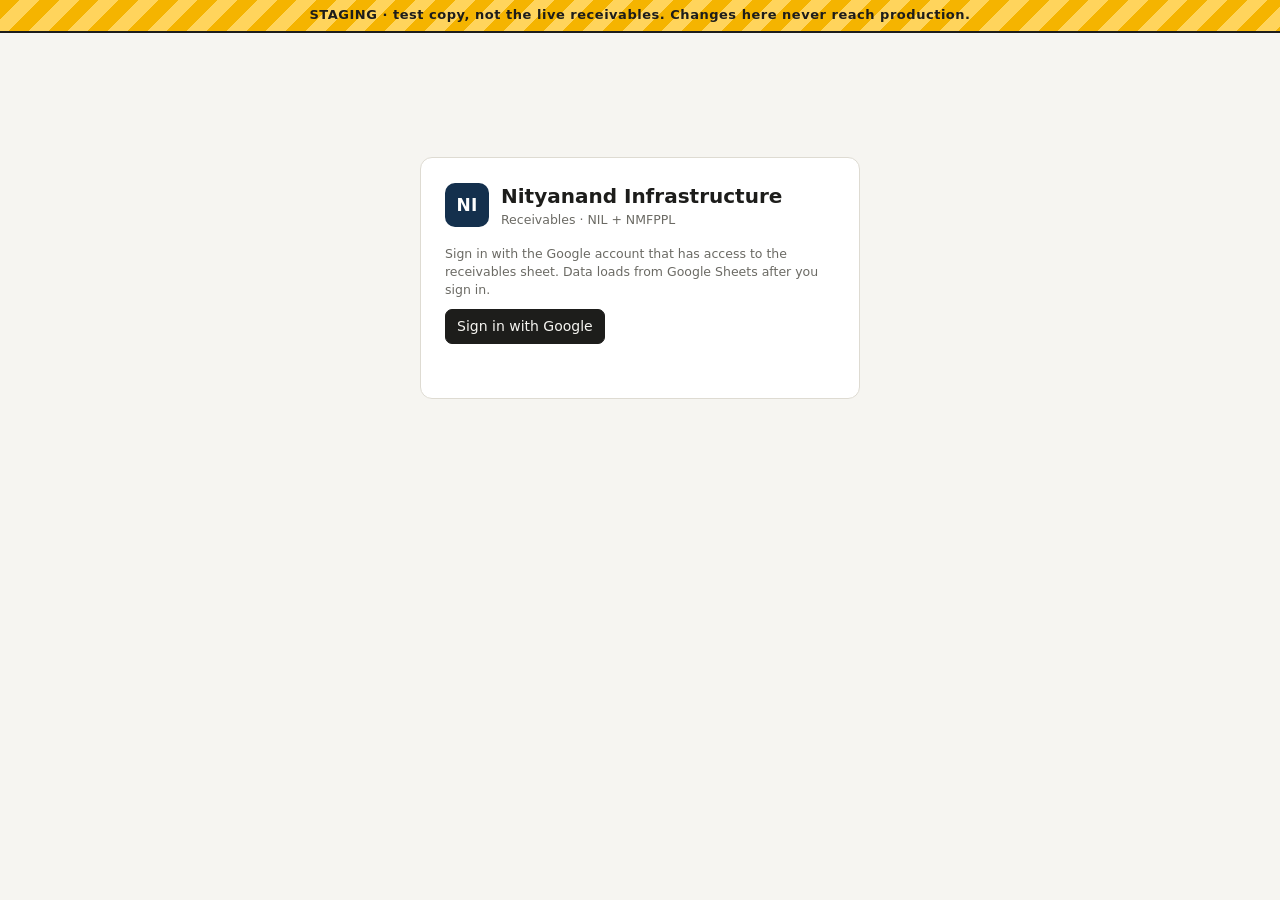
==== index.html @ c641c6a2 "Publish to staging: choose bills to recover an advance from, with payables kept (erp 4ae69f7) Co-Aut" ====
<!DOCTYPE html>
<html lang="en">
<head>
<meta charset="utf-8">
<meta name="viewport" content="width=device-width, initial-scale=1, viewport-fit=cover">
<title>Receivables Control Room</title>
<style>
:root{
  --bg:#f6f5f1; --surface:#ffffff; --surface2:#f0eee8; --text:#1d1d1b; --muted:#6b6a64; --line:#dedbd2;
  --inv:#1f5fbf; --pi:#d98a00; --cred:#1e8a5a; --ret:#7a4fb8; --bad:#c23b2e; --accent:#1d1d1b;
  --b0:#8fb6ea; --b1:#5f94dc; --b2:#3a73c9; --b3:#2a55a0; --b4:#1b3a73;
  box-sizing:border-box; padding-top:env(safe-area-inset-top,0px); padding-bottom:env(safe-area-inset-bottom,0px);
}
@media (prefers-color-scheme: dark){
  :root:not([data-theme="light"]){
    --bg:#161614; --surface:#1f1f1c; --surface2:#2a2a26; --text:#ecebe5; --muted:#a09f96; --line:#3a3a35;
    --inv:#6aa3ff; --pi:#f0b429; --cred:#4cc38a; --ret:#b38cf0; --bad:#ff7a6b; --accent:#ecebe5;
    --b0:#3c5f94; --b1:#4a78bd; --b2:#5b8fd9; --b3:#7aa7ec; --b4:#a3c4f5;
  }
}
:root[data-theme="dark"]{
  --bg:#161614; --surface:#1f1f1c; --surface2:#2a2a26; --text:#ecebe5; --muted:#a09f96; --line:#3a3a35;
  --inv:#6aa3ff; --pi:#f0b429; --cred:#4cc38a; --ret:#b38cf0; --bad:#ff7a6b; --accent:#ecebe5;
  --b0:#3c5f94; --b1:#4a78bd; --b2:#5b8fd9; --b3:#7aa7ec; --b4:#a3c4f5;
}
html{scroll-padding-top:env(safe-area-inset-top,0px)}
*{box-sizing:border-box}
body{margin:0;background:var(--bg);color:var(--text);font:14px/1.45 system-ui,-apple-system,"Segoe UI",Roboto,Helvetica,Arial,sans-serif}
.wrap{max-width:1280px;width:100%;margin:0 auto;padding:16px 16px 96px}
body{overflow-x:hidden}
h1{font-size:20px;margin:0}
h2{font-size:15px;margin:0 0 10px}
.sub{color:var(--muted);font-size:12.5px}
input,select,textarea,button{font:inherit;color:var(--text)}
input[type=text],input[type=number],input[type=date],select,textarea{background:var(--surface);border:1px solid var(--line);border-radius:7px;padding:6px 8px;max-width:100%}
input[type=number]{width:90px}
textarea{width:100%;min-height:110px;font-family:ui-monospace,Menlo,Consolas,monospace;font-size:12.5px}
button{background:var(--surface);border:1px solid var(--line);border-radius:7px;padding:6px 11px;cursor:pointer}
button:hover{background:var(--surface2)}
button.primary{background:var(--accent);color:var(--bg);border-color:var(--accent)}
button.small{padding:2px 8px;font-size:12px}
button.danger{color:var(--bad)}
.cwrap{position:relative;display:inline-block}
.cmenu{position:absolute;right:0;top:calc(100% + 4px);z-index:30;background:var(--surface);border:1px solid var(--line);border-radius:9px;box-shadow:0 8px 24px rgba(0,0,0,.18);padding:4px;width:250px;max-width:80vw}
.cmenu button{display:block;width:100%;text-align:left;border:none;background:none;padding:8px 10px;color:var(--text)}
.cmenu button:hover,.cmenu button:focus{background:var(--surface2)}
.cmenu .sub{display:block;font-size:12px;font-weight:400}
.cmenu.up{top:auto;bottom:calc(100% + 6px)}
.cmenu hr{border:none;border-top:1px solid var(--line);margin:4px 0}
#shelf{position:fixed;right:16px;bottom:16px;z-index:40}
#shelf>.cwrap>button{padding:10px 18px;border-radius:99px;box-shadow:0 6px 18px rgba(0,0,0,.22);font-weight:600}
nav{display:flex;gap:4px;flex-wrap:wrap;border-bottom:1px solid var(--line);margin-bottom:16px;position:sticky;top:env(safe-area-inset-top,0px);background:var(--bg);z-index:5;padding-top:4px}
nav button{border:none;background:none;border-bottom:3px solid transparent;border-radius:0;padding:9px 12px;color:var(--muted)}
nav button.on{color:var(--text);border-bottom-color:var(--accent);font-weight:600}
.grid{display:grid;gap:12px}
.kpis{grid-template-columns:repeat(auto-fit,minmax(190px,1fr));margin-bottom:16px}
.card{min-width:0;max-width:100%;background:var(--surface);border:1px solid var(--line);border-radius:12px;padding:14px}
.kpi .lbl{font-size:12px;color:var(--muted);text-transform:uppercase;letter-spacing:.04em}
.kpi .val{font-size:26px;font-weight:650;margin:2px 0}
.kpi .note{font-size:12px;color:var(--muted)}
.kpi.big{border-width:2px;border-color:var(--accent)}
.stackbar{display:flex;height:30px;border-radius:7px;overflow:hidden;background:var(--surface2)}
.stackbar div{height:100%}
.legend{display:flex;flex-wrap:wrap;gap:6px 16px;margin-top:10px;font-size:12.5px}
.legend span i{display:inline-block;width:10px;height:10px;border-radius:2px;margin-right:5px;vertical-align:middle}
.hatch{background-image:repeating-linear-gradient(45deg,transparent 0 5px,rgba(255,255,255,.55) 5px 8px)}
.twocol{grid-template-columns:minmax(0,1fr);}
@media(min-width:980px){.twocol{grid-template-columns:minmax(0,1fr) minmax(0,1fr)}}
.tblwrap{overflow-x:auto;max-width:100%}
table{border-collapse:collapse;width:100%;font-size:13px}
th,td{padding:6px 8px;border-bottom:1px solid var(--line);text-align:right;white-space:nowrap}
th{font-size:11.5px;text-transform:uppercase;letter-spacing:.03em;color:var(--muted);font-weight:600;position:sticky;top:0;background:var(--surface)}
th:first-child,td:first-child{text-align:left}
td.l,th.l{text-align:left}
td.wrapc{white-space:normal;min-width:240px;max-width:420px;text-align:left;font-size:12.5px;color:var(--muted)}
tr.tot td{font-weight:650;border-top:2px solid var(--line)}
.neg{color:var(--cred)}
.pos-bad{color:var(--bad)}
.tag{display:inline-block;font-size:11px;padding:1px 6px;border-radius:99px;border:1px solid var(--line);color:var(--muted)}
.tag.pi{color:var(--pi);border-color:var(--pi)}
.tag.est{color:var(--muted);border-style:dashed}
.tag.new{color:var(--inv);border-color:var(--inv)}
.tag.cm,.tag.ok{color:var(--cred);border-color:var(--cred)}
.tag.bad{color:var(--bad);border-color:var(--bad)}
.plboard{display:grid;gap:12px;grid-template-columns:repeat(3,minmax(0,1fr))}
@media(max-width:900px){.plboard{grid-template-columns:minmax(0,1fr)}}
.plcol{background:var(--surface2);border:1px solid var(--line);border-radius:10px;padding:10px;min-width:0}
.plcol h3{margin:0 0 8px;font-size:13px;display:flex;justify-content:space-between;gap:8px}
.plcard{background:var(--surface);border:1px solid var(--line);border-radius:8px;padding:9px 10px;margin-bottom:8px}
.plcard.late{border-left:3px solid var(--bad)}
.plcard .t{font-weight:600}.plcard .acts{display:flex;flex-wrap:wrap;gap:6px;margin-top:8px}
.cnt{font-size:11px;color:var(--muted)}
.bqtbl input{padding:5px 7px;font-size:13px}.bqtbl td{vertical-align:middle}.bqtbl tr.bqnew td,.bqtbl tr.bqedit td{background:var(--bg)}.bqtbl #bqnitem,.bqtbl #bqeitem{min-width:200px}#bqnrate,#bqerate{text-align:right}
.rwsteps{display:flex;flex-wrap:wrap;gap:6px;margin:4px 0 14px}.rwstep{border-radius:99px;font-size:12.5px}.rwstep b{display:inline-block;width:18px}.rwstep.on{border-color:var(--accent);font-weight:650}.rwstep.done{color:var(--cred)}
.rwtbl input{text-align:right}.rwtbl td.l input{text-align:left;width:100%}
#modal.wide{width:min(760px,100%)}
.woterms{display:grid;gap:8px 16px;grid-template-columns:repeat(auto-fit,minmax(min(200px,100%),1fr));font-size:13px}
.woph{margin:14px 0 6px;font-size:13px;display:flex;align-items:center;gap:8px;flex-wrap:wrap}.woph button{margin-left:auto}
.cktbl td{vertical-align:top}.cktbl.fix{table-layout:fixed;width:100%;min-width:560px}.cktbl.fix td{overflow-wrap:anywhere}.cktbl td.l{text-align:left}
tr.sel td{background:var(--surface2)}
.tplpick{display:flex;flex-direction:column;gap:4px;font-size:13px;max-height:260px;overflow:auto;border:1px solid var(--line);border-radius:8px;padding:8px}.tplpick b{margin-top:6px}
label.btnlike{display:inline-flex;align-items:center;cursor:pointer;border:1px solid var(--line);border-radius:8px;padding:4px 10px;background:var(--surface)}
.plov{display:grid;gap:10px;grid-template-columns:repeat(3,minmax(0,1fr));margin:8px 0}
@media(max-width:640px){.plov{grid-template-columns:minmax(0,1fr)}}
.plov>a{display:block;background:var(--surface2);border:1px solid var(--line);border-radius:8px;padding:8px 10px;cursor:pointer;color:inherit;text-decoration:none}
.plov b{display:block;font-size:18px}
.crow{display:grid;grid-template-columns:minmax(100px,230px) minmax(0,1fr) 110px;gap:10px;align-items:center;padding:4px 0}
.crow .nm{font-size:13px;overflow:hidden;text-overflow:ellipsis;white-space:nowrap}
.cbar{display:flex;height:16px;background:var(--surface2);border-radius:4px;overflow:hidden}
.cbar div{height:100%}
.crow .amt{text-align:right;font-variant-numeric:tabular-nums;font-size:13px}
.form{display:grid;grid-template-columns:repeat(auto-fit,minmax(170px,1fr));gap:10px}
.form label{display:flex;flex-direction:column;gap:3px;font-size:12px;color:var(--muted)}
.form label .chk{display:flex;gap:6px;align-items:center;white-space:nowrap}
.form label .chk input{width:auto;flex:none;margin:0}
.form input,.form select{width:100%}
.preview{display:flex;flex-wrap:wrap;gap:16px;margin-top:12px;padding:10px 12px;background:var(--surface2);border-radius:9px;font-size:13px}
.preview b{display:block;font-size:16px}
.flag{display:flex;gap:10px;padding:10px 0;border-bottom:1px solid var(--line)}
.flag:last-child{border-bottom:none}
.dot{width:10px;height:10px;border-radius:50%;margin-top:5px;flex:none}
.dot.high{background:var(--bad)}.dot.med{background:var(--pi)}.dot.low{background:var(--muted)}
.toolbar{display:flex;flex-wrap:wrap;gap:8px;align-items:center;margin-bottom:10px}
.toast{position:fixed;left:50%;bottom:calc(20px + env(safe-area-inset-bottom,0px));transform:translateX(-50%);background:var(--accent);color:var(--bg);padding:8px 14px;border-radius:8px;font-size:13px;opacity:0;pointer-events:none;transition:opacity .2s;z-index:50}
.toast.show{opacity:1}
#modalbg{position:fixed;inset:0;background:rgba(0,0,0,.45);display:none;align-items:center;justify-content:center;z-index:40;padding:16px}
#modalbg.show{display:flex}
#modal{background:var(--surface);border:1px solid var(--line);border-radius:12px;padding:16px;width:min(460px,100%);max-height:90vh;overflow:auto}
#modal .form{grid-template-columns:1fr 1fr}
.hide{display:none!important}
.dr{cursor:pointer}
.card.dr:hover{border-color:var(--accent)}
td.dr:hover{outline:1px solid var(--accent);outline-offset:-1px}
.stackbar>div.dr:hover{filter:brightness(1.18)}
.legend span.dr:hover{text-decoration:underline}
.crow.dr:hover{background:var(--surface2);border-radius:6px}
.bad{border-color:var(--bad)!important;outline:2px solid var(--bad)}
.cv{display:grid;grid-template-columns:290px minmax(0,1fr);gap:12px;align-items:start}
.cv>*,.grid>*,.twocol>*{min-width:0}
@media(max-width:900px){.cv{grid-template-columns:minmax(0,1fr)}}
.citem{display:grid;grid-template-columns:minmax(0,1fr) auto;gap:2px 8px;width:100%;text-align:left;border:1px solid transparent;border-radius:9px;padding:8px 9px;margin-bottom:3px;background:none}
.citem:hover{background:var(--surface2)}
.citem.on{background:var(--surface2);border-color:var(--accent)}
.citem .cn{font-size:13px;overflow:hidden;text-overflow:ellipsis;white-space:nowrap}
.citem .cvv{font-size:13px;font-weight:600;font-variant-numeric:tabular-nums}
.citem .cbar{grid-column:1/-1;height:6px}
.wf{display:grid;grid-template-columns:minmax(110px,150px) minmax(0,1fr) 120px;gap:8px;align-items:center;padding:3px 0;font-size:13px}
.wf .bar{height:14px;background:var(--surface2);border-radius:4px;overflow:hidden}
.wf .bar div{height:100%}
.wf .a{text-align:right;font-variant-numeric:tabular-nums}
tr.settled td{opacity:.5}
td.notecell{white-space:normal;text-align:left;font-size:12.5px;color:var(--muted);background:var(--surface2);padding:6px 12px;border-bottom:1px solid var(--line)}
a.lnk{color:var(--inv);cursor:pointer;text-decoration:underline;text-decoration-style:dotted}
.hm{font-variant-numeric:tabular-nums}
.status{font-size:12px;color:var(--muted)}
.help{font-size:12.5px;color:var(--muted);margin:4px 0 10px}
.gatecard{max-width:440px;margin:12vh auto 0;padding:24px}
.gatemsg{margin-top:12px;font-size:13px;font-weight:600;min-height:1.4em;overflow-wrap:anywhere}
.banner{display:flex;flex-wrap:wrap;gap:8px 12px;align-items:center;justify-content:space-between;background:color-mix(in srgb,var(--bad) 12%,var(--surface));border:1px solid var(--bad);border-radius:10px;padding:8px 12px;margin-bottom:12px;font-size:13px}
#savestatus{overflow-wrap:anywhere}
.appbar{--brand:#14304d;display:flex;flex-wrap:wrap;gap:10px 16px;align-items:center;justify-content:space-between;background:var(--brand);color:#fff;border-radius:12px;padding:10px 14px;margin-bottom:6px;box-shadow:0 2px 10px rgba(0,0,0,.08)}
.brand{display:flex;align-items:center;gap:12px;min-width:0}
.logo{position:relative;flex:none;width:44px;height:44px;border-radius:10px;background:#fff;display:grid;place-items:center;overflow:hidden}
.logo img{position:absolute;inset:0;width:100%;height:100%;object-fit:contain;padding:3px;background:#fff}
.logo .mono{font-weight:800;font-size:17px;letter-spacing:.02em;color:#14304d}
.bt{min-width:0}
.bname{font-weight:700;font-size:17px;line-height:1.2;letter-spacing:.01em}
.bapp{font-size:12.5px;color:rgba(255,255,255,.72)}
.appbar-r{display:flex;flex-wrap:wrap;gap:8px;align-items:center}
.hbtn{background:rgba(255,255,255,.08);border:1px solid rgba(255,255,255,.22);color:#fff;border-radius:8px;padding:6px 11px;font-size:13px}
.hbtn:hover{background:rgba(255,255,255,.16)}
.hbtn:disabled{opacity:.5;cursor:default}
.hbtn.user{display:inline-flex;align-items:center;gap:8px;padding:4px 10px 4px 4px}
.avatar{display:inline-grid;place-items:center;width:28px;height:28px;border-radius:50%;background:#fff;color:#14304d;font-weight:700;font-size:13px}
.uemail{max-width:220px;overflow:hidden;text-overflow:ellipsis;white-space:nowrap}
.umenu-h{padding:8px 10px;overflow-wrap:anywhere}.umenu-h b{display:block;font-size:13px}
.sync{display:inline-flex;align-items:center;gap:7px;font-size:12.5px;padding:5px 11px;border-radius:99px;background:rgba(255,255,255,.1);color:rgba(255,255,255,.9)}
.sync i{width:8px;height:8px;border-radius:50%;background:#9aa4ad;flex:none}
.sync.ok i{background:#4cc38a}.sync.busy i{background:#f0b429}.sync.err{background:#c23b2e;color:#fff}.sync.err i{background:#fff}
.viewbar{display:flex;flex-wrap:wrap;gap:8px 16px;align-items:center;font-size:13px;color:var(--muted);padding:2px 2px 12px}
.viewbar label{display:inline-flex;align-items:center;gap:6px}
.viewbar input[type=date],.viewbar input[type=number]{padding:4px 6px}
.viewbar input[type=number]{width:70px}
.vbinfo{margin-left:auto}
@media (max-width:640px){.uemail,.vbinfo{display:none}.bname{font-size:15px}.appbar-r{width:100%;justify-content:flex-end}}
.trend{position:relative}
.trend svg{display:block;width:100%;height:auto;overflow:visible}
.trend .tk{font-size:11px;fill:var(--muted)}
.trend .el{font-size:12px;fill:var(--text);font-weight:600}
.trend .grid{stroke:var(--line);stroke-width:1}
.trend .hit{fill:transparent;cursor:default}
.trend .hit.on{fill:color-mix(in srgb,var(--text) 6%,transparent)}
.trend .ttl{font-size:12.5px;font-weight:600;margin:12px 0 2px}
.ttip{position:absolute;pointer-events:none;background:var(--surface);border:1px solid var(--line);border-radius:8px;padding:8px 10px;font-size:12px;box-shadow:0 4px 14px rgba(0,0,0,.12);min-width:170px;z-index:5;display:none}
.ttip .r{display:flex;align-items:center;gap:8px;justify-content:space-between}
.ttip .r span:first-child{display:flex;align-items:center;gap:6px;color:var(--muted)}
.ttip i{display:inline-block;width:12px;height:2px;border-radius:1px}
.ttip b{font-variant-numeric:tabular-nums}
.trendtbl{display:none;margin-top:8px}.trendtbl.show{display:block}
.paystrip{display:block;width:100%;height:30px;overflow:visible}
.paystrip .pdot{cursor:default}
.paystrip .pdot:hover{stroke:var(--text)!important}
.payax{display:block;width:100%;height:18px;overflow:visible}
.payax .tk{font-size:11px;fill:var(--muted);text-transform:none;letter-spacing:0;font-weight:400}
.paytbl td{vertical-align:middle}
.envbar{position:sticky;top:0;z-index:50;padding:6px 16px;text-align:center;font-size:13px;font-weight:700;letter-spacing:.04em;color:#1d1d1b;background:repeating-linear-gradient(135deg,#f5b400 0 14px,#ffd45c 14px 28px);border-bottom:2px solid #1d1d1b;overflow-wrap:anywhere}
</style>
</head>
<body>
<div class="envbar hide" id="envbar" role="note"></div>
<div class="wrap gate" id="gate">
  <div class="card gatecard">
    <div class="brand" style="margin-bottom:16px"><span class="logo" style="background:#14304d"><img src="logo.png" alt="" onerror="this.remove()"><span class="mono" style="color:#fff">NI</span></span>
      <div class="bt"><h1>Nityanand Infrastructure</h1><div class="sub">Receivables &middot; NIL + NMFPPL</div></div></div>
    <p class="help">Sign in with the Google account that has access to the receivables sheet. Data loads from Google Sheets after you sign in.</p>
    <button class="primary" id="btnSignIn">Sign in with Google</button>
    <div id="gateMsg" class="gatemsg" role="status"></div>
  </div>
</div>
<div class="wrap hide" id="app">
<div class="banner hide" id="banner" role="alert"><span id="bannerMsg"></span><button class="small primary" id="bannerBtn"></button></div>
  <header class="appbar">
    <div class="brand">
      <span class="logo"><img src="logo.png" alt="" onerror="this.remove()"><span class="mono" aria-hidden="true">NI</span></span>
      <div class="bt"><div class="bname">Nityanand Infrastructure</div><div class="bapp">Receivables &middot; NIL + NMFPPL</div></div>
    </div>
    <div class="appbar-r">
      <a class="hbtn hide" id="lnkPay" href="payables.html" style="text-decoration:none" title="Open the payables page">Payables</a>
      <span class="sync" id="syncpill" title="Every change is saved to the Google Sheet"><i></i><span id="savestatus">loading…</span></span>
      <button id="btnUndo" class="hbtn" disabled title="Undo the last change (kept until you refresh the page)">&#8630; Undo</button>
      <button id="btnRefresh" class="hbtn" title="Load the latest data from the Google Sheet">&#8635; Refresh</button>
      <span class="cwrap"><button class="hbtn user" data-act="cmenu" aria-haspopup="true" title="Account"><span class="avatar" id="uAvatar">?</span><span class="uemail" id="uEmail"></span> &#9662;</button><div class="cmenu hide" role="menu">
        <div class="umenu-h"><span class="sub">Signed in as</span><b id="uEmail2"></b></div><hr><button role="menuitem" id="btnSignOut"><b>Sign out</b></button>
      </div></span>
    </div>
  </header>
  <div id="shelf"><span class="cwrap"><button class="primary" data-act="cmenu" aria-haspopup="true">+ New</button><div class="cmenu up hide" role="menu">
    <button role="menuitem" data-act="create" data-kind="PI"><b>Proforma</b><span class="sub">Not a GST document, not yet due</span></button>
    <button role="menuitem" data-act="create" data-kind="TI"><b>Tax invoice</b><span class="sub">Next number in the company's series</span></button>
    <button role="menuitem" data-act="rwnew"><b>RA bill, step by step</b><span class="sub">Work order, measurement, documents</span></button>
    <button role="menuitem" data-act="newpl"><b>Bill in pipeline</b><span class="sub">A bill the team is still preparing</span></button>
    <button role="menuitem" data-act="newwo"><b>Work order</b><span class="sub">Contract terms and its checklist</span></button>
    <hr><button role="menuitem" data-act="newrc"><b>Receipt</b><span class="sub">Money received from a client</span></button>
    <button role="menuitem" data-act="newrc" data-mode="D"><b>Direct receipt</b><span class="sub">Received directly, marked Direct</span></button>
    <button role="menuitem" data-act="newfu"><b>Payment follow-up</b><span class="sub">Note a client's promise to pay</span></button>
    <hr><button role="menuitem" data-act="openadd"><b>Bills &amp; receipts added here</b><span class="sub">Paste many proformas, deleted invoices</span></button>
  </div></span></div>

  <nav id="tabs">
    <button data-tab="overview" class="on">Overview</button>
    <button data-tab="tasks">My tasks <span class="cnt" id="tkCnt"></span></button>
    <button data-tab="client">By client</button>
    <button data-tab="bills">All bills</button>
    <button data-tab="pipeline">In pipeline <span class="cnt" id="plCnt"></span></button>
    <button data-tab="wo">Work orders</button>
    <button data-tab="receipts">Receipts</button>
    <button data-tab="work">Work done</button>
    <button data-tab="forecast">Collections forecast</button>
    <button data-tab="flags">Flags</button>
  </nav>

  <div class="viewbar" role="group" aria-label="View settings">
    <label>As on <input type="date" id="asOn"></label><button id="btnToday" class="small">Today</button>
    <label>Credit days <input type="number" id="credit" min="0" max="365" step="5"></label>
    <label title="Proformas carry no recorded deductions yet. When on, expected TDS and retention are estimated from each client's history, and advance recovery from its mobilisation advance, so the proforma figure is money you can really expect."><input type="checkbox" id="est"> Net proformas of expected deductions</label>
    <label title="Show or hide the entries marked direct, everywhere in the tool"><input type="checkbox" id="showD"> Show direct</label>
    <span class="sub vbinfo"><span id="nbills"></span> bills from the reconciled RA register</span>
  </div>

  <section id="tab-overview">
    <div class="grid kpis" id="kpis"></div>
    <div class="card" style="margin-bottom:12px" id="plOv"></div>
    <div class="card" style="margin-bottom:12px" id="trendAll"></div>
    <div class="card" style="margin-bottom:12px" id="payAll"></div>
    <div class="card" style="margin-bottom:12px">
      <h2>How old is the money? <span class="sub">(positive balances only, by days since bill date)</span></h2>
      <div class="stackbar" id="ageBar"></div>
      <div class="legend" id="ageLegend"></div>
    </div>
    <div class="grid twocol" style="margin-bottom:12px">
      <div class="card"><h2>Who owes what</h2><div id="clientBars"></div>
        <div class="legend"><span><i style="background:var(--inv)"></i>Invoiced</span><span><i class="hatch" style="background-color:var(--pi)"></i>Proforma</span></div></div>
      <div class="card"><h2>Reading the numbers</h2>
        <div class="help" style="margin:0">
          <p><b>Invoiced due</b> = tax invoices raised, less TDS, retention, advance recovery and other debits, less amounts received.</p>
          <p><b>Proforma</b> = proformas not yet converted to tax invoices. They are not yet legally due, but they are work billed.</p>
          <p><b>Credits</b> = advances or receipts above what the bill nets to. They reduce what you can chase.</p>
          <p><b>Retention held</b> is locked with clients until release, so it is not in the receivable figures.</p>
        </div></div>
    </div>
    <div class="card"><h2>Client &times; age</h2><div class="tblwrap" id="matrix"></div></div>
  </section>

  <section id="tab-client" class="hide"><div id="cvWrap"></div></section>

  <section id="tab-bills" class="hide">
    <div class="toolbar">
      <select id="fClient"></select>
      <select id="fStatus"><option value="all">All statuses</option><option value="TI">Tax invoices</option><option value="PI">Proformas</option><option value="D">Direct</option></select>
      <select id="fBucket"><option value="">Any age</option><option value="b0">0–30 d</option><option value="b1">31–60 d</option><option value="b2">61–90 d</option><option value="b3">91–180 d</option><option value="b4">180+ d</option></select>
      <select id="fSpecial"><option value="">All bills</option><option value="inv">Invoiced due</option><option value="credit">Credits</option><option value="held">GST held</option><option value="ret">With retention</option></select>
      <label class="sub"><input type="checkbox" id="fOpen" checked> open balances only</label>
      <label class="sub"><input type="checkbox" id="fNotes"> show all notes</label>
      <input type="text" id="fSearch" placeholder="Search bill no / remark">
      <select id="fSort"><option value="bal">Largest balance</option><option value="old">Oldest first</option><option value="client">Client</option></select>
      <button id="btnReceipt">+ Log receipt</button>
      <button id="btnDBill">+ Direct bill</button>
      <button id="btnResetF" class="small">Reset filters</button>
      <button id="btnCsvBills">Export CSV</button>
    </div>
    <div class="sub" id="fSummary" style="margin:-2px 0 8px"></div>
    <div class="card"><div class="tblwrap" id="billsTbl"></div></div>
  </section>

  <section id="tab-receipts" class="hide">
    <div class="toolbar">
      <select id="rClient"></select>
      <label class="sub">From <input type="date" id="rFrom"></label>
      <label class="sub">To <input type="date" id="rTo"></label>
      <select id="rSrc"><option value="">Ledger + logged here</option><option value="ledger">Billing ledger only</option><option value="tool">Logged here only</option></select>
      <input type="text" id="rSearch" placeholder="Search bill no / client">
      <button id="btnRcAdd">+ Log receipt</button>
      <button id="btnRcReset" class="small">Reset filters</button>
      <button id="btnCsvRc">Export CSV</button>
    </div>
    <div class="grid kpis" id="rKpis" style="margin-bottom:12px;grid-template-columns:repeat(auto-fit,minmax(150px,1fr))"></div>
    <div class="card"><div class="tblwrap" id="rcAllTbl"></div>
      <div class="sub" style="margin-top:6px">Ledger receipts are read from the receipt dates in each bill's ledger note. Undated ones (the ledger gave no date) are listed last and left out when a date range is set.</div></div>
  </section>

  <section id="tab-work" class="hide">
    <div class="card" style="margin-bottom:12px">
      <h2>Log a day's work</h2>
      <div class="form" id="wForm">
        <label>Date<input type="date" id="wDate"></label>
        <label>Client<select id="wClient"></select></label>
        <label>Site / project<input type="text" id="wSite" list="wSites" placeholder="as in the BOQ"></label><datalist id="wSites"></datalist>
        <label>Rig / machine<input type="text" id="wRig" list="wRigs" placeholder="e.g. Rig 3"></label><datalist id="wRigs"></datalist>
        <label>BOQ item<select id="wItem"></select></label>
        <label><span>Quantity <span id="wUnit"></span></span><input type="text" inputmode="decimal" id="wQty" placeholder="e.g. 84.5"></label>
        <label style="grid-column:1/-1">Note (optional)<input type="text" id="wNote" placeholder="pile numbers, chainage, breakdown hours&hellip;"></label>
      </div>
      <div class="preview" id="wPrev"></div>
      <div style="margin-top:10px"><button class="primary" id="btnWAdd">Add entry</button> <span class="sub">Date, client, site and rig stay filled, so the next item for the same day is just item and quantity.</span></div>
      <div id="wMsg" style="margin-top:8px;font-size:13px;font-weight:600"></div>
    </div>

    <div class="card" style="margin-bottom:12px">
      <h2>Make an RA bill from work done</h2>
      <div class="help">Adds up the work not yet billed for one client and site at the BOQ rates. The bill form is filled in for you (proforma or tax invoice, your choice); adding the bill marks these entries billed so they are never billed twice. Deleting that bill frees them again.</div>
      <div class="form">
        <label>Client<select id="rbClient"></select></label>
        <label>Site / project<select id="rbSite"></select></label>
        <label>Work from<input type="date" id="rbFrom"></label>
        <label>Work up to<input type="date" id="rbTo"></label>
      </div>
      <div class="tblwrap" id="rbTbl" style="margin-top:10px"></div>
      <div style="margin-top:10px"><button class="primary" id="btnRb">Fill in the bill</button></div>
    </div>

    <div class="card" style="margin-bottom:12px">
      <div class="toolbar" style="justify-content:space-between"><h2 style="margin:0">BOQ rates <span class="sub">rate per unit before GST, by client and site</span></h2><span class="sub">type in the top row, Enter to add; paste rows from Excel</span></div>
      <div class="tblwrap" id="boqTbl"></div>
    </div>

    <div class="card">
      <h2>Work logged</h2>
      <div class="toolbar">
        <select id="wfClient"></select>
        <select id="wfRig"></select>
        <label class="sub">From <input type="date" id="wfFrom"></label>
        <label class="sub">To <input type="date" id="wfTo"></label>
        <select id="wfState"><option value="">Billed and not billed</option><option value="open">Not billed yet</option><option value="billed">Billed</option></select>
        <button id="btnWfReset" class="small">Reset filters</button>
        <button id="btnCsvWork">Export CSV</button>
      </div>
      <div class="grid twocol" style="margin-bottom:12px"><div class="tblwrap" id="wRigTbl"></div><div class="tblwrap" id="wItemTbl"></div></div>
      <div class="tblwrap" id="wTbl"></div>
    </div>
  </section>

  <section id="tab-add" class="hide">
    <div class="card" style="margin-bottom:12px">
      <div class="toolbar" style="margin-bottom:8px;justify-content:space-between"><h2 style="margin:0" id="aHead">New proforma</h2><span class="cwrap"><button class="primary" data-act="cmenu" aria-haspopup="true">+ Create &#9662;</button><div class="cmenu hide" role="menu"><button role="menuitem" data-act="create" data-kind="PI"><b>Proforma</b><span class="sub">Not a GST document, not yet due</span></button><button role="menuitem" data-act="create" data-kind="TI"><b>Tax invoice</b><span class="sub">Next number in the company's series</span></button></div></span></div>
      <select id="aKind" class="hide" aria-hidden="true"><option value="PI">Proforma</option><option value="TI">Tax invoice</option></select>
      <div class="form" id="addForm">
        <label>Client<select id="aClient"></select></label>
        <label id="aNewWrap">Or type a new client<input type="text" id="aNew" placeholder="new client name"></label>
        <label>Billed from<select id="aSrc"><option>NIL</option><option>NMFPPL</option></select></label>
        <label><span id="aNoLbl">Proforma no.</span><input type="text" id="aNo"></label>
        <label>Bill type<input type="text" id="aType" placeholder="Piling, HSD, Excavation…"></label>
        <label>Seq<input type="text" id="aSeq" placeholder="RA6"></label>
        <label>Site / project<input type="text" id="aSite" list="aSites" placeholder="optional"></label><datalist id="aSites"></datalist>
        <label>Date<input type="date" id="aDate"></label>
        <label>Base amount (&#8377;)<input type="text" inputmode="decimal" id="aBase" placeholder="e.g. 12,50,000"></label>
        <label>GST<select id="aGst"><option value="18">18%</option><option value="0">None (HSD)</option></select></label>
        <label>TDS %<input type="number" id="aTds" step="0.1" value="2"></label>
        <label>Retention %<input type="number" id="aRet" step="0.1" value="0"></label>
        <label title="Tick only for bills the client agreed will recover the mobilisation advance"><span class="chk"><input type="checkbox" id="aAdvOn"> Recover advance at %</span><input type="number" id="aAdv" step="0.1" value="0"></label>
        <label>Other debits (&#8377;)<input type="text" inputmode="decimal" id="aOth" value="0"></label>
      </div>
      <div class="preview" id="aPrev"></div>
      <div class="sub" id="aAdvNote" style="margin-top:6px"></div>
      <div class="banner hide" id="aWork" style="margin:10px 0 0;background:var(--surface2);border-color:var(--line)"></div>
      <div style="margin-top:10px"><button class="primary" id="btnAdd">Add proforma</button> <span class="sub">Retention is pre-filled from the client's past bills. Advance recovery comes from the client's mobilisation advance (By client tab) and stops once it is fully recovered.</span></div>
      <div id="aMsg" style="margin-top:8px;font-size:13px;font-weight:600"></div>
    </div>

    <div class="card" style="margin-bottom:12px">
      <h2>Paste many proformas at once</h2>
      <div class="help">One per line, separated by tabs (paste straight from Excel) or <b>|</b>:<br><code>Client | Proforma no | dd/mm/yyyy | Base amount | Type (optional) | Site (optional)</code><br>Defaults used: billed from NIL, GST 18%, TDS 2%, retention % from that client's history. Advance recovery is ticked in the preview where the client has an advance still to recover; untick bills that are not agreed. Client names are matched loosely (e.g. "Arihant" finds Arihant Construction Company).</div>
      <textarea id="pasteBox" placeholder="Arihant	128	04/10/2026	2450000	Piling&#10;Renaissance	129	05/10/2026	1800000	Excavation"></textarea>
      <div class="toolbar" style="margin-top:8px"><button id="btnParse">Preview</button><button id="btnImport" class="primary hide">Import</button></div>
      <div id="pastePrev" class="tblwrap"></div>
    </div>

    <div class="card" style="margin-bottom:12px"><h2>Deleted invoices <span class="sub" id="delCount"></span></h2><div class="tblwrap" id="delTbl"></div></div>

    <div class="grid twocol">
      <div class="card"><h2>Bills added here <span class="sub" id="addedCount"></span></h2><div class="tblwrap" id="addedTbl"></div></div>
      <div class="card"><h2>Receipts logged here</h2><div class="tblwrap" id="rcTbl"></div></div>
    </div>
  </section>

  <section id="tab-pipeline" class="hide">
    <div class="card" style="margin-bottom:12px">
      <div class="toolbar" style="margin-bottom:6px"><h2 style="margin:0">Bills in pipeline</h2><span class="sub" id="plSum"></span><span style="flex:1"></span>
        <label class="sub">Owner <select id="plOwner"><option value="">Everyone</option></select></label>
        <button class="primary small" data-act="newpl">+ Bill in pipeline</button></div>
      <div class="help">Bills being made and not yet sent to the client. Move each one along as it progresses; "Make bill" opens the proforma or tax invoice form filled in, and saving it marks the entry submitted.</div>
      <div class="plboard" id="plBoard"></div>
    </div>
    <div class="card"><h2>Submitted or dropped, last 30 days</h2><div class="tblwrap" id="plDone"></div></div>
  </section>

  <section id="tab-ra" class="hide">
    <div class="card">
      <div class="toolbar" style="margin-bottom:6px"><h2 style="margin:0" id="rwHead">New RA bill</h2></div>
      <div class="rwsteps" id="rwSteps"></div>
      <div id="rwBody"></div>
      <div id="rwMsg" style="margin-top:8px;font-size:13px;font-weight:600;color:var(--bad)"></div>
      <div style="margin-top:12px;display:flex;gap:8px;flex-wrap:wrap"><button id="rwBack">&larr; Back</button><button id="rwPrint">Print measurement abstract</button><span style="flex:1"></span><button id="rwCancel" data-act="plopen">Close</button><button class="primary" id="rwNext">Next</button></div>
    </div>
  </section>

  <section id="tab-tasks" class="hide">
    <div class="card">
      <div class="toolbar" style="margin-bottom:6px"><h2 style="margin:0">Tasks</h2><span class="sub" id="tkSum"></span><span style="flex:1"></span>
        <label class="sub">For <select id="tkOwner"></select></label></div>
      <div class="help">Checklist items from each work order, documents still needed for bills in the pipeline, and the bills themselves, by due date. Set who does each one on the Work orders tab or in a bill's Documents.</div>
      <div id="tkList"></div>
    </div>
  </section>

  <section id="tab-wo" class="hide">
    <div class="card" style="margin-bottom:12px">
      <div class="toolbar" style="margin-bottom:6px"><h2 style="margin:0">Work orders</h2><span class="sub" id="woSum"></span><span style="flex:1"></span>
        <label class="small btnlike" title="A .json file with work orders and their checklists">Import<input type="file" id="woFile" accept=".json,application/json" hidden></label>
        <button class="primary small" data-act="newwo">+ Work order</button></div>
      <div class="help">Each contract's billing terms and the papers it asks for: at the start, every month, with every RA bill and at the close. Bills in the pipeline linked to a work order get its RA bill documents to tick off.</div>
      <div class="tblwrap" id="woTbl"></div>
    </div>
    <div class="card hide" id="woDetail"></div>
  </section>

  <section id="tab-forecast" class="hide">
    <div class="card" style="margin-bottom:12px">
      <h2>Money in by week</h2>
      <div class="help">Green = what clients promised to pay (logged with Follow up), on the promised week. Blue = the rest of each tax invoice's balance on its due date (bill date + credit days), because no promise was logged. Proformas count only when a promise is logged. Red = the date has already passed.</div>
      <div class="grid kpis" id="cfKpis" style="margin-bottom:12px"></div>
      <div id="cfBars"></div>
      <div class="legend"><span><i style="background:var(--cred)"></i>Promised</span><span><i class="hatch" style="background-color:var(--inv)"></i>Due, no promise</span><span><i style="background:var(--bad)"></i>Date passed</span></div>
      <div class="tblwrap" id="cfTbl" style="margin-top:10px"></div>
    </div>
    <div class="card" style="margin-bottom:12px"><h2>Open promises</h2><div class="tblwrap" id="cfPromises"></div></div>
    <div class="card" style="margin-bottom:12px">
      <h2>When will the money come in?</h2>
      <div class="help">Expected date = bill date + credit days (set at the top). Anything already past that date is shown as overdue. Proformas use their net-of-deductions figure when that option is on. Credits are not netted off here.</div>
      <div id="fcBars"></div>
      <div class="legend"><span><i style="background:var(--inv)"></i>Tax invoices</span><span><i class="hatch" style="background-color:var(--pi)"></i>Proformas</span></div>
    </div>
    <div class="card"><h2>By client</h2><div class="tblwrap" id="fcTbl"></div></div>
  </section>

  <section id="tab-flags" class="hide">
    <div class="card" style="margin-bottom:12px"><h2>Needs attention (live)</h2><div id="flagsAuto"></div></div>
    <div class="card"><h2>Open points from the ledger reconciliation</h2><div class="help">These came out of checking the billing person's ledgers against the Summary sheet. They stay here until you clear them with him.</div><div id="flagsStatic"></div></div>
  </section>
</div>

<div id="modalbg"><div id="modal"></div></div>
<div class="toast" id="toast"></div>
<input type="file" id="upFile" multiple class="hide">

<script src="config.js"></script>
<script src="https://accounts.google.com/gsi/client" async defer></script>
<script>
(function(){
"use strict";
let DATA = { asOn: "", bills: [], memo: {} };   // filled from the Google Sheet after sign-in; no bill data ships in this page

/* ---------- helpers ---------- */
const $ = (s, el) => (el || document).querySelector(s);
const $$ = (s, el) => Array.prototype.slice.call((el || document).querySelectorAll(s));
const esc = s => String(s == null ? "" : s).replace(/[&<>"']/g, c => ({"&":"&amp;","<":"&lt;",">":"&gt;",'"':"&quot;","'":"&#39;"}[c]));
const fmt = n => { n = Math.round(n || 0); return (n < 0 ? "-" : "") + "\u20B9" + Math.abs(n).toLocaleString("en-IN"); };
const cmp = n => { const a = Math.abs(n), s = n < 0 ? "-" : "";
  if (a >= 1e7) return s + "\u20B9" + (a / 1e7).toFixed(2) + " Cr";
  if (a >= 1e5) return s + "\u20B9" + (a / 1e5).toFixed(2) + " L";
  return fmt(n); };
const toD = iso => new Date(iso + "T00:00:00");
const isoOf = d => d.getFullYear() + "-" + String(d.getMonth() + 1).padStart(2, "0") + "-" + String(d.getDate()).padStart(2, "0");
const dmy = iso => { const p = iso.split("-"); return p[2] + "/" + p[1] + "/" + p[0].slice(2); };
const round2 = n => Math.round(n * 100) / 100;
const uid = () => "x" + Date.now().toString(36) + Math.random().toString(36).slice(2, 6);

/* ---------- state ---------- */
let S = { pis: [], dbills: [], receipts: [], advances: [], boq: [], work: [], commits: [], pipe: [], wos: [], checks: [], bdocs: [], ralines: [], advbills: [], overrides: {}, deleted: {}, payAdj: {}, billEdits: {}, settings: { credit: 30, est: true, showD: true, asOn: DATA.asOn } };
const showD = () => S.settings.showD !== false;
const vr = () => S.receipts.filter(r => showD() || r.mode !== "D");
let saveTimer = null;

function normalize(o) {
  if (o) o = JSON.parse(JSON.stringify(o));   // snapshot data can be read-only; always work on a copy
  const n = { pis: [], dbills: [], receipts: [], advances: [], boq: [], work: [], commits: [], pipe: [], wos: [], checks: [], bdocs: [], ralines: [], advbills: [], overrides: {}, deleted: {}, payAdj: {}, billEdits: {}, settings: { credit: 30, est: true, showD: true, asOn: DATA.asOn } };
  if (!o) return n;
  n.advances = Array.isArray(o.advances) ? o.advances : [];
  n.boq = Array.isArray(o.boq) ? o.boq : [];
  n.work = Array.isArray(o.work) ? o.work : [];
  n.commits = Array.isArray(o.commits) ? o.commits : [];
  n.pipe = Array.isArray(o.pipe) ? o.pipe : [];
  n.wos = Array.isArray(o.wos) ? o.wos : [];
  n.checks = Array.isArray(o.checks) ? o.checks : [];
  n.bdocs = Array.isArray(o.bdocs) ? o.bdocs : [];
  n.ralines = Array.isArray(o.ralines) ? o.ralines : [];
  n.advbills = Array.isArray(o.advbills) ? o.advbills : [];
  n.pis = Array.isArray(o.pis) ? o.pis : [];
  n.dbills = Array.isArray(o.dbills) ? o.dbills : [];
  n.receipts = Array.isArray(o.receipts) ? o.receipts : [];
  n.overrides = o.overrides && typeof o.overrides === "object" ? o.overrides : {};
  n.deleted = o.deleted && typeof o.deleted === "object" ? o.deleted : {};
  n.payAdj = o.payAdj && typeof o.payAdj === "object" ? o.payAdj : {};
  n.billEdits = o.billEdits && typeof o.billEdits === "object" ? o.billEdits : {};   // edits to original bills, written to the bills tab
  n.settings = Object.assign(n.settings, o.settings || {});
  return n;
}
let HIST = [], LAST = null;
function snap() { return JSON.stringify(S); }
function updateUndo() { const b = $("#btnUndo"); if (!b) return; b.disabled = !HIST.length; b.textContent = "\u21B6 Undo" + (HIST.length ? " (" + HIST.length + ")" : ""); }
function persist() {
  const cur = snap();
  if (LAST !== null && LAST !== cur) { HIST.push(LAST); if (HIST.length > 30) HIST.shift(); }
  LAST = cur; updateUndo(); save();
}
function undo() {
  if (!HIST.length) { toast("Nothing to undo"); return; }
  const prev = HIST.pop(); S = normalize(JSON.parse(prev)); LAST = prev;
  syncSettings(); updateUndo(); save(); renderAll(); toast("Last change undone");
}

/* ---------- Google sign-in + Sheets storage (schema: docs/DATA_MODEL.md) ---------- */
const CFG = Object.assign({ clientId: "", sheetId: "", allowedEmails: [], env: "" }, window.RCR_CONFIG || {});
const SHEETS_SCOPE = "https://www.googleapis.com/auth/spreadsheets";
const SHEETS_API = "https://sheets.googleapis.com/v4/spreadsheets/";
const BILL_COLS = ["id", "client", "src", "status", "billno", "type", "seq", "site", "date", "base", "total", "ret", "adv", "oth", "tds", "pay", "held", "stage", "dateEst", "remark"];
const TABS = {
  bills: BILL_COLS.concat(["deleted", "payAdj"]),
  proformas: BILL_COLS,
  direct_bills: ["id", "client", "date", "amt", "note"],
  receipts: ["id", "client", "billId", "amt", "date", "mode"],
  advances: ["id", "client", "site", "date", "amt", "pct", "note"],
  boq: ["id", "client", "site", "code", "item", "unit", "rate", "note"],
  work_log: ["id", "date", "client", "site", "rig", "boqId", "qty", "note", "billId"],
  commitments: ["id", "billId", "client", "date", "amt", "status", "note", "by", "loggedOn", "closedOn"],
  pipeline: ["id", "client", "site", "desc", "kind", "amt", "stage", "owner", "target", "note", "billId", "addedBy", "addedOn", "updatedOn", "woId", "seq", "periodFrom", "periodTo", "folder"],
  ra_lines: ["id", "pipeId", "woId", "boqId", "code", "item", "unit", "rate", "prevQty", "qty"],
  work_orders: ["id", "client", "site", "woNo", "kind", "woDate", "amt", "start", "end", "billRule", "payTerms", "retPct", "retTerms", "dlp", "tdsPct", "security", "advance", "penalty", "folder", "status", "note"],
  wo_checks: ["id", "woId", "phase", "cat", "item", "owner", "due", "dueDay", "expires", "status", "link", "blocks", "note", "doneOn", "doneBy"],
  adv_bills: ["id", "advId", "billId", "amt"],
  bill_docs: ["id", "pipeId", "woId", "cat", "item", "owner", "due", "status", "link", "blocks", "note", "doneOn", "doneBy"],
  overrides: ["billId", "status", "billno", "tds", "ret", "adv", "oth", "date", "base", "total"],
  settings: ["key", "value"],
  meta: ["key", "value"],
  flags: ["id", "level", "title", "detail"],
  audit: ["timestamp", "user_email", "action", "entity", "entity_id", "before_json", "after_json"]
};
const KEY = { bills: "id", proformas: "id", direct_bills: "id", receipts: "id", advances: "id", boq: "id", work_log: "id", commitments: "id", pipeline: "id", work_orders: "id", wo_checks: "id", bill_docs: "id", ra_lines: "id", adv_bills: "id", overrides: "billId", settings: "key" };
const AUTO_TABS = ["advances", "boq", "work_log", "commitments", "pipeline", "work_orders", "wo_checks", "bill_docs", "ra_lines", "adv_bills"];   // added after the first Sheets were made: created on first load if missing
const AUTO_COLS = { overrides: ["date", "base", "total"], pipeline: ["woId", "seq", "periodFrom", "periodTo", "folder"] };   // columns added later: appended to the header row on first load if missing
const EDITABLE = Object.keys(KEY);   // meta, flags: read-only here; audit: append-only
const NUMC = { base: 1, total: 1, ret: 1, adv: 1, oth: 1, tds: 1, pay: 1, held: 1, amt: 1, pct: 1, payAdj: 1, rate: 1, qty: 1, retPct: 1, dlp: 1, tdsPct: 1, dueDay: 1, prevQty: 1 };
const BOOLC = { dateEst: 1, deleted: 1, blocks: 1 };

let USER = null, TOKEN = null, TOKEN_EXP = 0, tokenClient = null, onTokenError = null;
// Until this browser has once received the Sheets permission, always show Google's permission screen:
// with prompt "" Google silently reuses an earlier grant that lacked Sheets and never shows the checkbox.
const GRANT_KEY = "rcr_sheets_granted";
const grantedBefore = () => { try { return localStorage.getItem(GRANT_KEY) === "1"; } catch (e) { return false; } };
const setGranted = v => { try { if (v) localStorage.setItem(GRANT_KEY, "1"); else localStorage.removeItem(GRANT_KEY); } catch (e) {} };
let HDR = {}, SHEET_IDS = {}, GRID_COLS = {}, BASE = null, LOADED_AT = 0;
let DIRTY = false, SAVING = false, EDITS = 0, SAVE_ERR = "";

const isoFromSerial = v => new Date(Date.UTC(1899, 11, 30) + Math.round(v) * 864e5).toISOString().slice(0, 10);
function toIso(v) {
  if (typeof v === "number") return isoFromSerial(v);
  const s = String(v == null ? "" : v).trim();
  let m = s.match(/^(\d{4})-(\d{1,2})-(\d{1,2})/);
  if (m) return m[1] + "-" + m[2].padStart(2, "0") + "-" + m[3].padStart(2, "0");
  m = s.match(/^(\d{1,2})[\/.\-](\d{1,2})[\/.\-](\d{2,4})$/);
  if (m) { let y = +m[3]; if (y < 100) y += 2000; return y + "-" + m[2].padStart(2, "0") + "-" + m[1].padStart(2, "0"); }
  return s;
}
const toBool = v => v === true || /^(true|yes|y|1)$/i.test(String(v == null ? "" : v).trim());
function toNum(v, blank) {
  if (v === "" || v == null) return blank;
  const n = typeof v === "number" ? v : parseFloat(String(v).replace(/[₹,\s]/g, ""));
  return isNaN(n) ? blank : n;
}
function cellIn(col, v) {
  if (col === "payAdj") return toNum(v, null);
  if (NUMC[col]) return toNum(v, 0);
  if (BOOLC[col]) return toBool(v);
  if (col === "date") return toIso(v);
  return v == null ? "" : String(v);
}
const cellOut = v => (v == null ? "" : (typeof v === "number" || typeof v === "boolean") ? v : String(v));
const same = (a, b) => String(cellOut(a)) === String(cellOut(b));
const colL = i => { let s = ""; i++; while (i > 0) { const m = (i - 1) % 26; s = String.fromCharCode(65 + m) + s; i = Math.floor((i - 1) / 26); } return s; };
const qt = t => "'" + t.replace(/'/g, "''") + "'";

function authErr() { const e = new Error("Your Google sign-in has expired."); e.auth = true; return e; }
async function api(method, path, body) {
  if (!TOKEN || Date.now() > TOKEN_EXP) { TOKEN = null; throw authErr(); }
  const r = await fetch(SHEETS_API + encodeURIComponent(CFG.sheetId) + path, {
    method: method, headers: { Authorization: "Bearer " + TOKEN, "Content-Type": "application/json" }, body: body ? JSON.stringify(body) : undefined
  });
  if (r.status === 401) { TOKEN = null; throw authErr(); }
  const j = await r.json().catch(() => ({}));
  if (!r.ok) {
    const m = (j.error && j.error.message) || ("HTTP " + r.status);
    const e = new Error(r.status === 403 || r.status === 404 ? "This Google account cannot open the receivables sheet. Ask the sheet owner to share it with you. (" + m + ")" : "Google Sheets error: " + m);
    e.status = r.status; throw e;
  }
  return j;
}

/* read every tab into DATA and S; rows are matched by header name, so column order in the sheet does not matter */
async function loadAll() {
  const meta = await api("GET", "?fields=sheets.properties(sheetId,title,gridProperties(columnCount))");
  SHEET_IDS = {}; GRID_COLS = {};
  (meta.sheets || []).forEach(s => { SHEET_IDS[s.properties.title] = s.properties.sheetId; GRID_COLS[s.properties.title] = (s.properties.gridProperties || {}).columnCount || 0; });
  const toMake = AUTO_TABS.filter(t => !(t in SHEET_IDS));
  if (toMake.length) {
    const r0 = await api("POST", ":batchUpdate", { requests: toMake.map(t => ({ addSheet: { properties: { title: t } } })) });
    (r0.replies || []).forEach((x, i) => { SHEET_IDS[toMake[i]] = x.addSheet.properties.sheetId; });
    await api("POST", "/values:batchUpdate", { valueInputOption: "RAW", data: toMake.map(t => ({ range: qt(t) + "!A1", values: [TABS[t]] })) });
  }
  const missingTabs = Object.keys(TABS).filter(t => !(t in SHEET_IDS));
  if (missingTabs.length) throw new Error("The sheet is missing these tabs: " + missingTabs.join(", ") + ". See docs/DATA_MODEL.md.");
  const tabs = Object.keys(TABS);
  const r = await api("GET", "/values:batchGet?" + tabs.map(t => "ranges=" + encodeURIComponent(qt(t) + "!1:1")).join("&") + "&" +
    tabs.filter(t => t !== "audit").map(t => "ranges=" + encodeURIComponent(qt(t))).join("&") + "&valueRenderOption=UNFORMATTED_VALUE&dateTimeRenderOption=SERIAL_NUMBER");
  const vrs = r.valueRanges || [];
  const raw = {};
  const colAdds = [], widen = [];
  tabs.forEach((t, i) => {
    HDR[t] = ((vrs[i] && vrs[i].values && vrs[i].values[0]) || []).map(h => String(h).trim());
    const miss = TABS[t].filter(c => HDR[t].indexOf(c) < 0), auto = miss.filter(c => (AUTO_COLS[t] || []).indexOf(c) >= 0);
    if (miss.length > auto.length) throw new Error("Tab '" + t + "' is missing columns: " + miss.filter(c => auto.indexOf(c) < 0).join(", ") + ".");
    if (!auto.length) return;
    const at = HDR[t].length;
    if (GRID_COLS[t] && at + auto.length > GRID_COLS[t]) widen.push({ appendDimension: { sheetId: SHEET_IDS[t], dimension: "COLUMNS", length: at + auto.length - GRID_COLS[t] } });
    colAdds.push({ range: qt(t) + "!" + colL(at) + "1", values: [auto] });
    HDR[t] = HDR[t].concat(auto);
  });
  if (widen.length) await api("POST", ":batchUpdate", { requests: widen });
  if (colAdds.length) await api("POST", "/values:batchUpdate", { valueInputOption: "RAW", data: colAdds });
  tabs.filter(t => t !== "audit").forEach((t, i) => {
    const rows = ((vrs[tabs.length + i] && vrs[tabs.length + i].values) || []).slice(1);
    const kcol = HDR[t].indexOf(KEY[t] || TABS[t][0]);
    raw[t] = rows.filter(row => row[kcol] !== undefined && String(row[kcol]).trim() !== "").map(row => {
      const o = {}; TABS[t].forEach(c => { o[c] = cellIn(c, row[HDR[t].indexOf(c)]); }); return o;
    });
  });
  const kv = rows => { const o = {}; rows.forEach(x => { o[String(x.key).trim()] = x.value; }); return o; };
  const st = kv(raw.settings), mm = kv(raw.meta);
  const n = { pis: [], dbills: [], receipts: [], overrides: {}, deleted: {}, payAdj: {}, settings: {} };
  const bills = raw.bills.map(b => {
    if (b.deleted) n.deleted[b.id] = true;
    if (b.payAdj != null) n.payAdj[b.id] = b.payAdj;
    const o = {}; BILL_COLS.forEach(c => { o[c] = b[c]; }); return o;
  });
  n.pis = raw.proformas.map(p => Object.assign(p, { status: p.status || "PI" }));
  n.dbills = raw.direct_bills;
  n.receipts = raw.receipts.map(x => Object.assign(x, { mode: x.mode === "D" ? "D" : "" }));
  n.advances = raw.advances;
  n.boq = raw.boq;
  n.work = raw.work_log;
  n.commits = raw.commitments.map(c => Object.assign(c, { loggedOn: toIso(c.loggedOn), closedOn: toIso(c.closedOn), status: c.status || "open" }));
  n.pipe = raw.pipeline.map(x => Object.assign(x, { target: toIso(x.target), addedOn: toIso(x.addedOn), updatedOn: toIso(x.updatedOn), periodFrom: toIso(x.periodFrom), periodTo: toIso(x.periodTo), stage: PL_ST[x.stage] ? x.stage : "prep", kind: x.kind === "TI" ? "TI" : "PI" }));
  n.wos = raw.work_orders.map(w => Object.assign(w, { woDate: toIso(w.woDate), start: toIso(w.start), end: toIso(w.end), kind: w.kind === "LOI" ? "LOI" : "WO", status: w.status === "closed" ? "closed" : "active" }));
  n.checks = raw.wo_checks.map(c => Object.assign(c, { due: toIso(c.due), expires: toIso(c.expires), doneOn: toIso(c.doneOn), phase: WO_PH[c.phase] ? c.phase : "start", status: CK_ST[c.status] ? c.status : "open", dueDay: c.dueDay || "" }));
  n.bdocs = raw.bill_docs.map(d => Object.assign(d, { due: toIso(d.due), doneOn: toIso(d.doneOn), status: CK_ST[d.status] ? d.status : "open" }));
  n.ralines = raw.ra_lines;
  n.advbills = raw.adv_bills;
  raw.overrides.forEach(o => { n.overrides[o.billId] = { status: o.status, billno: o.billno, manual: true, tds: toNum(o.tds, 0), ret: toNum(o.ret, 0), adv: toNum(o.adv, 0), oth: toNum(o.oth, 0), date: o.date || "", base: toNum(o.base, 0), total: toNum(o.total, 0) }; });
  const memo = {}; Object.keys(mm).forEach(k => { const v = mm[k]; memo[k] = typeof v === "number" ? v : (toNum(v, null) != null && /^[\d.,\s-]+$/.test(String(v)) ? toNum(v, 0) : v); });
  DATA = { asOn: st.asOn ? toIso(st.asOn) : isoOf(new Date()), bills: bills, memo: memo };
  n.settings = { asOn: DATA.asOn, credit: toNum(st.credit, 30), est: st.est === undefined || st.est === "" ? true : toBool(st.est), showD: st.showD === undefined || st.showD === "" ? true : toBool(st.showD) };
  STATIC_FLAGS = raw.flags.map(f => [f.level || "low", f.title, f.detail]);
  S = normalize(n);
  BASE = rowsView();
  LOADED_AT = Date.now();
}

/* the editable tabs as {tab: {key: row}}, built from DATA + S; diffing two of these gives row/cell-level writes */
function rowsView() {
  const v = {}; EDITABLE.forEach(t => { v[t] = {}; });
  const pick = (o, cols) => { const r = {}; cols.forEach(c => { r[c] = o[c] == null ? "" : o[c]; }); return r; };
  DATA.bills.forEach(b => { const r = pick(Object.assign({}, b, S.billEdits[b.id] || {}), BILL_COLS); r.deleted = !!S.deleted[b.id]; r.payAdj = S.payAdj[b.id] == null ? "" : S.payAdj[b.id]; v.bills[b.id] = r; });
  S.pis.forEach(p => { v.proformas[p.id] = pick(p, BILL_COLS); });
  S.dbills.forEach(p => { v.direct_bills[p.id] = pick(p, TABS.direct_bills); });
  S.receipts.forEach(p => { v.receipts[p.id] = pick(p, TABS.receipts); });
  S.advances.forEach(p => { v.advances[p.id] = pick(p, TABS.advances); });
  S.boq.forEach(p => { v.boq[p.id] = pick(p, TABS.boq); });
  S.work.forEach(p => { v.work_log[p.id] = pick(p, TABS.work_log); });
  S.commits.forEach(p => { v.commitments[p.id] = pick(p, TABS.commitments); });
  S.pipe.forEach(p => { v.pipeline[p.id] = pick(p, TABS.pipeline); });
  S.wos.forEach(p => { v.work_orders[p.id] = pick(p, TABS.work_orders); });
  S.checks.forEach(p => { v.wo_checks[p.id] = pick(p, TABS.wo_checks); });
  S.bdocs.forEach(p => { v.bill_docs[p.id] = pick(p, TABS.bill_docs); });
  S.ralines.forEach(p => { v.ra_lines[p.id] = pick(p, TABS.ra_lines); });
  S.advbills.forEach(p => { v.adv_bills[p.id] = pick(p, TABS.adv_bills); });
  Object.keys(S.overrides).forEach(id => { v.overrides[id] = pick(Object.assign({ billId: id }, S.overrides[id]), TABS.overrides); });
  ["asOn", "credit", "est", "showD"].forEach(k => { v.settings[k] = { key: k, value: S.settings[k] }; });
  return JSON.parse(JSON.stringify(v));
}
function diffViews(a, b) {
  const ops = [];
  EDITABLE.forEach(t => {
    const A = a[t] || {}, B = b[t] || {};
    Object.keys(B).forEach(k => {
      if (!(k in A)) ops.push({ tab: t, kind: "add", key: k, before: null, after: B[k] });
      else { const cols = TABS[t].filter(c => !same(A[k][c], B[k][c])); if (cols.length) ops.push({ tab: t, kind: "update", key: k, cols: cols, before: A[k], after: B[k] }); }
    });
    Object.keys(A).forEach(k => { if (!(k in B)) ops.push({ tab: t, kind: "delete", key: k, before: A[k], after: null }); });
  });
  return ops;
}
/* row numbers are read fresh before every write, so rows other people added or removed in the meantime are respected */
async function writeOps(ops) {
  const tabs = ops.map(o => o.tab).filter((t, i, a) => a.indexOf(t) === i);
  const r = await api("GET", "/values:batchGet?" + tabs.map(t => "ranges=" + encodeURIComponent(qt(t) + "!" + colL(HDR[t].indexOf(KEY[t])) + ":" + colL(HDR[t].indexOf(KEY[t])))).join("&") + "&valueRenderOption=UNFORMATTED_VALUE");
  const pos = {};
  tabs.forEach((t, i) => {
    const m = {}; ((r.valueRanges[i] && r.valueRanges[i].values) || []).forEach((row, j) => { const k = row[0] == null ? "" : String(row[0]).trim(); if (j > 0 && k !== "" && !(k in m)) m[k] = j + 1; });
    pos[t] = m;
  });
  const data = [], dels = [], adds = {};
  ops.forEach(o => {
    const row = pos[o.tab][o.key];
    if (o.kind === "delete") { if (row) dels.push({ tab: o.tab, row: row }); return; }
    if (o.kind === "update" && row) { o.cols.forEach(c => data.push({ range: qt(o.tab) + "!" + colL(HDR[o.tab].indexOf(c)) + row, values: [[cellOut(o.after[c])]] })); return; }
    if (o.kind === "add" && row) { TABS[o.tab].forEach(c => data.push({ range: qt(o.tab) + "!" + colL(HDR[o.tab].indexOf(c)) + row, values: [[cellOut(o.after[c])]] })); return; }
    const line = HDR[o.tab].map(h => (TABS[o.tab].indexOf(h) >= 0 ? cellOut(o.after[h]) : ""));
    (adds[o.tab] || (adds[o.tab] = [])).push(line);
  });
  if (data.length) await api("POST", "/values:batchUpdate", { valueInputOption: "RAW", data: data });
  if (dels.length) {
    dels.sort((x, y) => y.row - x.row);
    await api("POST", ":batchUpdate", { requests: dels.map(d => ({ deleteDimension: { range: { sheetId: SHEET_IDS[d.tab], dimension: "ROWS", startIndex: d.row - 1, endIndex: d.row } } })) });
  }
  for (const t of Object.keys(adds)) await api("POST", "/values/" + encodeURIComponent(qt(t) + "!A1") + ":append?valueInputOption=RAW&insertDataOption=INSERT_ROWS", { values: adds[t] });
}
async function writeAudit(ops) {
  const ts = new Date().toISOString(), A = TABS.audit;
  const lines = ops.map(o => {
    const rec = { timestamp: ts, user_email: USER.email, action: o.kind, entity: o.tab, entity_id: o.key, before_json: o.before ? JSON.stringify(o.before) : "", after_json: o.after ? JSON.stringify(o.after) : "" };
    return HDR.audit.map(h => (A.indexOf(h) >= 0 ? rec[h] : ""));
  });
  await api("POST", "/values/" + encodeURIComponent(qt("audit") + "!A1") + ":append?valueInputOption=RAW&insertDataOption=INSERT_ROWS", { values: lines });
}
function save() {
  if (!USER) return;
  DIRTY = true; EDITS++; setStatus();
  clearTimeout(saveTimer); saveTimer = setTimeout(flush, 400);
}
async function flush() {
  if (SAVING) { clearTimeout(saveTimer); saveTimer = setTimeout(flush, 300); return; }
  if (!DIRTY || !USER) return;
  SAVING = true; SAVE_ERR = ""; setStatus();
  const n = EDITS, target = rowsView();
  try {
    const ops = diffViews(BASE, target);
    if (ops.length) {
      await writeOps(ops);
      BASE = target;
      try { await writeAudit(ops); } catch (e) { if (e.auth) throw e; toast("Saved, but the audit log could not be written"); }
    }
    BASE = target;
    if (EDITS === n) DIRTY = false;
    hideBanner();
  } catch (e) {
    SAVE_ERR = e.auth ? "sign in again to save" : (e.message || String(e));
    if (e.auth) showBanner("Your Google sign-in has expired. Your last changes are not saved yet.", "Sign in again", reauth);
    else showBanner("Could not save to Google Sheets: " + SAVE_ERR, "Retry", () => { hideBanner(); flush(); });
  } finally {
    SAVING = false; setStatus();
    if (DIRTY && !SAVE_ERR) { clearTimeout(saveTimer); saveTimer = setTimeout(flush, 300); }
  }
}
function setStatus() {
  const el = $("#savestatus"); if (!el) return;
  const t = SAVING ? "saving…" : SAVE_ERR ? "NOT SAVED (" + SAVE_ERR + ")" : DIRTY ? "unsaved changes…" : "saved to Google Sheets";
  el.textContent = t;
  $("#syncpill").className = "sync " + (SAVE_ERR ? "err" : SAVING || DIRTY ? "busy" : "ok");
  const em = USER ? USER.email : "";
  $("#uEmail").textContent = em; $("#uEmail2").textContent = em; $("#uAvatar").textContent = em ? em[0].toUpperCase() : "?";
}
function showBanner(msg, btn, fn) { $("#bannerMsg").textContent = msg; const b = $("#bannerBtn"); b.textContent = btn; b.onclick = fn; $("#banner").classList.remove("hide"); }
function hideBanner() { $("#banner").classList.add("hide"); }

function waitGis() {
  return new Promise((res, rej) => {
    let n = 0;
    (function tick() {
      if (window.google && google.accounts && google.accounts.oauth2) return res();
      if (++n > 150) return rej(new Error("Google sign-in did not load. Check your internet connection and reload the page."));
      setTimeout(tick, 100);
    })();
  });
}
function requestToken(prompt) {
  return new Promise((res, rej) => {
    if (!tokenClient) tokenClient = google.accounts.oauth2.initTokenClient({
      client_id: CFG.clientId, scope: "openid email " + SHEETS_SCOPE, callback: () => {}, error_callback: e => { if (onTokenError) onTokenError(e); }
    });
    onTokenError = e => rej(new Error(e && e.type === "popup_closed" ? "The Google sign-in window was closed." : e && e.type === "popup_failed_to_open" ? "The browser blocked the Google sign-in window. Allow pop-ups for this site and try again." : "Google sign-in failed."));
    tokenClient.callback = r => {
      if (!r || r.error) { rej(new Error("Google sign-in failed: " + ((r && (r.error_description || r.error)) || "unknown error"))); return; }
      if (!google.accounts.oauth2.hasGrantedAllScopes(r, SHEETS_SCOPE)) {
        setGranted(false);   // next attempt shows Google's permission screen again instead of reusing the partial grant
        rej(new Error("Google did not give access to the sheet: the box \u201CSee, edit, create and delete all your Google Sheets spreadsheets\u201D was not ticked. Click Sign in with Google again and tick that box on Google's permission screen, then Continue."));
        return;
      }
      setGranted(true); DRIVE_OK = google.accounts.oauth2.hasGrantedAllScopes(r, DRIVE_SCOPE);
      TOKEN = r.access_token; TOKEN_EXP = Date.now() + (Math.max(120, +r.expires_in || 3600) - 60) * 1000; res();
    };
    if (!grantedBefore()) prompt = "consent";
    tokenClient.requestAccessToken(USER ? { prompt: prompt, login_hint: USER.email } : { prompt: prompt });
  });
}
/* ---------- Google Drive: documents go into a folder per contract and bill ----------
   Root: CFG.driveRoot (a shared folder's id) or "NIL Contracts" in the uploader's My Drive. Drive access is asked for only on the
   first upload. Layout: root / client / "<WO no> <site>" / 03 RA bills / RA-01 <date> / 01 Measurement | 02 Invoice | 03 Compliance;
   checklist items go to 01 Onboarding, 02 Monthly/<yyyy-mm>, 05 Closeout. */
const DRIVE_SCOPE = "https://www.googleapis.com/auth/drive";
const DRIVE_API = "https://www.googleapis.com/drive/v3/files", DRIVE_UP = "https://www.googleapis.com/upload/drive/v3/files";
const FOLDER_MIME = "application/vnd.google-apps.folder";
let DRIVE_OK = false, driveClient = null, driveErr = () => {}, UP_TARGET = null, UP_FILES = null;
const FOLDER_IDS = {};
const driveReady = () => DRIVE_OK && TOKEN && Date.now() < TOKEN_EXP;
function requestDrive() {
  return new Promise((res, rej) => {
    if (!driveClient) driveClient = google.accounts.oauth2.initTokenClient({ client_id: CFG.clientId, scope: "openid email " + SHEETS_SCOPE + " " + DRIVE_SCOPE, callback: () => {}, error_callback: e => driveErr(e) });
    driveErr = e => rej(new Error(e && e.type === "popup_failed_to_open" ? "The browser blocked the Google window. Allow pop-ups for this site and try again." : "Google Drive access was not given."));
    driveClient.callback = r => {
      if (!r || r.error || !google.accounts.oauth2.hasGrantedAllScopes(r, DRIVE_SCOPE)) { rej(new Error("Google did not give access to Drive. Click again and tick the Google Drive box on Google's screen.")); return; }
      TOKEN = r.access_token; TOKEN_EXP = Date.now() + (Math.max(120, +r.expires_in || 3600) - 60) * 1000; DRIVE_OK = true; res();
    };
    driveClient.requestAccessToken(USER ? { prompt: "", login_hint: USER.email } : { prompt: "" });
  });
}
async function dapi(method, url, body, headers) {
  if (!driveReady()) { DRIVE_OK = false; throw new Error("Google Drive access has expired. Click Upload again."); }
  const r = await fetch(url, { method: method, headers: Object.assign({ Authorization: "Bearer " + TOKEN }, body && !(body instanceof Blob) ? { "Content-Type": "application/json" } : {}, headers || {}), body: body ? (body instanceof Blob ? body : JSON.stringify(body)) : undefined });
  if (r.status === 401) { DRIVE_OK = false; throw new Error("Google Drive access has expired. Click Upload again."); }
  const j = await r.json().catch(() => ({}));
  if (!r.ok) {
    const m = (j.error && j.error.message) || ("HTTP " + r.status);
    throw new Error(/has not been used|is disabled/i.test(m) ? "Google Drive is not switched on for this app yet (Drive API in the Google Cloud project). Ask Vignesh." : "Google Drive error: " + m);
  }
  return j;
}
const dq = s => String(s).replace(/\\/g, "\\\\").replace(/'/g, "\\'");
const ALL_DRIVES = "supportsAllDrives=true";
async function driveFolder(parts) {   // finds or makes each folder in the path; returns { id, link } of the last
  let parent = CFG.driveRoot || null, link = "", key = "";
  if (!parent) parts = [CFG.env && CFG.env !== "production" ? "NIL Contracts (" + CFG.env + ")" : "NIL Contracts"].concat(parts);
  for (const raw of parts) {
    const name = String(raw).replace(/[\/\\]/g, "-").trim() || "-"; key += "/" + name;
    if (FOLDER_IDS[key]) { parent = FOLDER_IDS[key].id; link = FOLDER_IDS[key].link; continue; }
    const q = "name='" + dq(name) + "' and mimeType='" + FOLDER_MIME + "' and trashed=false and '" + (parent || "root") + "' in parents";
    const f = await dapi("GET", DRIVE_API + "?" + ALL_DRIVES + "&includeItemsFromAllDrives=true&fields=" + encodeURIComponent("files(id,webViewLink)") + "&q=" + encodeURIComponent(q));
    let hit = (f.files || [])[0];
    if (!hit) hit = await dapi("POST", DRIVE_API + "?" + ALL_DRIVES + "&fields=id,webViewLink", { name: name, mimeType: FOLDER_MIME, parents: [parent || "root"] });
    FOLDER_IDS[key] = { id: hit.id, link: hit.webViewLink || "https://drive.google.com/drive/folders/" + hit.id };
    parent = hit.id; link = FOLDER_IDS[key].link;
  }
  return { id: parent, link: link };
}
async function driveUpload(file, name, folderId) {
  const meta = { name: name, parents: [folderId] }, q = "?" + ALL_DRIVES + "&fields=id,webViewLink";
  if (file.size <= 5 * 1024 * 1024) {
    const b = "nil" + Math.random().toString(36).slice(2);
    const body = new Blob(["--" + b + "\r\nContent-Type: application/json; charset=UTF-8\r\n\r\n" + JSON.stringify(meta) + "\r\n--" + b + "\r\nContent-Type: " + (file.type || "application/octet-stream") + "\r\n\r\n", file, "\r\n--" + b + "--"]);
    return dapi("POST", DRIVE_UP + q + "&uploadType=multipart", body, { "Content-Type": "multipart/related; boundary=" + b });
  }
  if (!driveReady()) throw new Error("Google Drive access has expired. Click Upload again.");
  const r0 = await fetch(DRIVE_UP + q + "&uploadType=resumable", { method: "POST", headers: { Authorization: "Bearer " + TOKEN, "Content-Type": "application/json", "X-Upload-Content-Type": file.type || "application/octet-stream" }, body: JSON.stringify(meta) });
  const loc = r0.headers.get("Location");
  if (!r0.ok || !loc) throw new Error("Google Drive did not accept the upload of " + file.name + ".");
  const r1 = await fetch(loc, { method: "PUT", body: file });
  const j = await r1.json().catch(() => ({}));
  if (!r1.ok) throw new Error("Upload of " + file.name + " failed (HTTP " + r1.status + ").");
  return j;
}
/* where a document goes */
function billFolderName(x) { const n = String(x.seq || "").match(/\d+/); return n ? "RA-" + n[0].padStart(2, "0") + (x.periodTo || x.target ? " " + (x.periodTo || x.target) : "") : (x.desc || "Bill").slice(0, 60); }
function contractParts(client, w) { return w ? [w.client, [w.woNo, w.site].filter(Boolean).join(" ") || "Work order"] : [client, "Without work order"]; }
function docCatFolder(cat) { return /measure/i.test(cat) ? "01 Measurement" : /invoice|tax|gst/i.test(cat) ? "02 Invoice" : "03 Compliance"; }
function upPlace(kind, id) {
  if (kind === "doc") {
    const d = S.bdocs.filter(y => y.id === id)[0], x = d && S.pipe.filter(y => y.id === d.pipeId)[0]; if (!x) return null;
    const w = woOf(x.woId);
    return { rec: d, pipe: x, parts: contractParts(x.client, w).concat(["03 RA bills", billFolderName(x)]), sub: docCatFolder(d.cat), w: w };
  }
  const c = S.checks.filter(y => y.id === id)[0], w = c && woOf(c.woId); if (!w) return null;
  const ph = c.phase === "start" ? ["01 Onboarding"] : c.phase === "month" ? ["02 Monthly", (c.due || today()).slice(0, 7)] : c.phase === "close" ? ["05 Closeout"] : ["03 RA bills"];
  return { rec: c, parts: contractParts(w.client, w).concat(ph), sub: "", w: w };
}
function upFolderLabel(x) { return [CFG.driveRoot ? "(shared folder)" : CFG.env && CFG.env !== "production" ? "NIL Contracts (" + CFG.env + ")" : "NIL Contracts"].concat(contractParts(x.client, woOf(x.woId)), ["03 RA bills", billFolderName(x)]).join(" / "); }
function upPath(kind, id) { const p = upPlace(kind, id); return p ? p.parts.concat(p.sub ? [p.sub] : []).join(" / ") : ""; }
function upMsg(id, html) { $$('[data-up="' + id + '"]').forEach(el => { el.innerHTML = html; }); }
function pickUpload(kind, id) {
  UP_TARGET = { kind: kind, id: id };
  const inp = $("#upFile"); inp.value = ""; inp.click();
}
async function runUpload(click) {
  const t = UP_TARGET, files = UP_FILES; if (!t || !files || !files.length) return;
  const p = upPlace(t.kind, t.id); if (!p) return;
  try {
    if (!driveReady()) {
      if (!click) { upMsg(t.id, '<button class="small primary" data-act="upretry" data-id="' + esc(t.id) + '">Allow Google Drive and upload</button>'); if (!$('[data-up="' + t.id + '"]')) runUpload(true); return; }
      upMsg(t.id, "Asking Google for Drive access…"); await requestDrive();
    }
    upMsg(t.id, "Uploading " + files.length + " file" + (files.length === 1 ? "" : "s") + "…");
    const bill = await driveFolder(p.parts), dest = p.sub ? await driveFolder(p.parts.concat([p.sub])) : bill;
    let last = null;
    for (const f of files) last = await driveUpload(f, (p.rec.item + " - " + f.name).slice(0, 180), dest.id);
    UP_FILES = null;
    const link = files.length === 1 ? (last.webViewLink || "https://drive.google.com/file/d/" + last.id + "/view") : dest.link;
    const r = p.rec; r.link = link;
    if (r.status !== "done") { if (t.kind === "doc") { r.status = "done"; r.doneOn = isoOf(new Date()); r.doneBy = USER ? USER.email : ""; } else setCheck(r, "done"); }
    if (p.pipe && !p.pipe.folder) p.pipe.folder = bill.link;
    if (p.w && !p.w.folder) { const cf = await driveFolder(contractParts(p.w.client, p.w)); p.w.folder = cf.link; }
    persist();
    const tr = $('#modal tr[data-doc="' + t.id + '"]'), ck = t.kind === "ck" && $("#ckLink") && $("#modal").dataset.ck === t.id;
    const done = '<span style="color:var(--cred)">Uploaded</span> ' + linkHtml(link).replace("Open file", "open");
    if (tr) { $(".dLink", tr).value = link; $(".dSt", tr).value = "done"; upMsg(t.id, done); }   // a dialog is open: show it there and keep its other edits
    else if (ck) { $("#ckLink").value = link; $("#ckSt").value = "done"; upMsg(t.id, done); }
    else renderAll();
    toast(files.length === 1 ? "Uploaded to Drive: " + files[0].name : files.length + " files uploaded to Drive");
  } catch (e) {
    upMsg(t.id, '<span style="color:var(--bad)">' + esc(e.message || String(e)) + "</span>" + (UP_FILES ? ' <button class="small" data-act="upretry" data-id="' + esc(t.id) + '">Try again</button>' : ""));
    if (!$('[data-up="' + t.id + '"]')) toast(e.message || String(e));
  }
}
const allowed = email => (CFG.allowedEmails || []).map(x => String(x).trim().toLowerCase()).indexOf(email) >= 0;
function gateMsg(t, bad) { const el = $("#gateMsg"); el.textContent = t || ""; el.style.color = bad ? "var(--bad)" : ""; }
async function signIn() {
  const btn = $("#btnSignIn"); btn.disabled = true;
  try {
    gateMsg("Waiting for Google sign-in…");
    await waitGis();
    await requestToken("");
    const u = await fetch("https://www.googleapis.com/oauth2/v3/userinfo", { headers: { Authorization: "Bearer " + TOKEN } }).then(r => r.json());
    const email = String(u.email || "").toLowerCase();
    if (!email || !allowed(email)) {
      try { google.accounts.oauth2.revoke(TOKEN, () => {}); } catch (e) {}
      TOKEN = null; tokenClient = null;
      gateMsg((email || "This account") + " is not on the list of people allowed to use this tool. Ask the owner to add you.", true); return;
    }
    USER = { email: email };
    gateMsg("Loading receivables from Google Sheets…");
    await loadAll();
    enterApp();
  } catch (e) {
    USER = null; gateMsg(e.message || String(e), true);
  } finally { btn.disabled = false; }
}
async function reauth() {
  try { await requestToken(""); hideBanner(); SAVE_ERR = ""; if (DIRTY) flush(); else setStatus(); }
  catch (e) { showBanner(e.message || String(e), "Sign in again", reauth); }
}
function signOut() {
  if (DIRTY && !confirm("Some changes are not saved yet. Sign out anyway?")) return;
  try { if (TOKEN) google.accounts.oauth2.revoke(TOKEN, () => {}); } catch (e) {}
  DIRTY = false; USER = null; TOKEN = null; location.reload();
}
async function refresh(quiet) {
  if (!USER || DIRTY || SAVING) { if (!quiet) toast("Saving your changes first; try again in a moment"); return; }
  try {
    await loadAll();
    HIST = []; LAST = snap(); updateUndo(); syncSettings(); renderAll();
    if (!quiet) toast("Up to date with the sheet");
  } catch (e) {
    if (e.auth) showBanner("Your Google sign-in has expired.", "Sign in again", reauth);
    else if (!quiet) toast(e.message || String(e));
  }
}
function enterApp() {
  $("#nbills").textContent = DATA.bills.length;
  HIST = []; LAST = snap(); updateUndo();
  syncSettings(); $("#aDate").value = S.settings.asOn;
  $("#gate").classList.add("hide"); $("#app").classList.remove("hide");
  renderAll(); onClientChange(); wFill(true); setStatus();
}

/* ---------- derived data ---------- */
let RATES = {};
function buildRates() {
  const m = {};
  DATA.bills.forEach(b => {
    if (b.status === "PI" || b.status === "Adv") return;
    const c = m[b.client] || (m[b.client] = { rb: 0, rr: 0, ab: 0, ar: 0 });
    if (b.ret > 0) { c.rb += b.base; c.rr += b.ret; }
    if (b.adv > 0) { c.ab += b.base; c.ar += b.adv; }
  });
  RATES = {};
  Object.keys(m).forEach(k => {
    const c = m[k];
    RATES[k] = { ret: c.rb ? Math.round(c.rr / c.rb * 200) / 200 : 0, adv: c.ab ? Math.round(c.ar / c.ab * 200) / 200 : 0 };
  });
}
function rateOf(client) { return RATES[client] || { ret: 0, adv: 0 }; }

let BILLS = [];
let EXP = {}, ALLNOTES = false;
const piTag = b => b.piDate ? ' <span class="tag" title="Converted from proforma ' + esc(b.piNo || "-") + " dated " + dmy(b.piDate) + '">from proforma ' + esc(b.piNo || "") + "</span>" : "";
const noteBtn = b => b.remark ? '<button class="small" data-act="note" data-id="' + esc(b.id) + '">' + ((ALLNOTES || EXP[b.id]) ? "Hide note" : "Note") + "</button> " : "";
const noteRow = (b, span) => (b.remark && (ALLNOTES || EXP[b.id])) ? '<tr class="noterow"><td class="notecell" colspan="' + span + '">' + esc(b.remark) + "</td></tr>" : "";
function computeBills() {
  const asOn = toD(S.settings.asOn);
  const list = [];
  DATA.bills.forEach(b => { if (!S.deleted[b.id]) list.push(Object.assign({ added: false }, b, S.billEdits[b.id] || {})); });
  S.pis.forEach(p => list.push(Object.assign({ pay: 0, remark: "", added: true, manual: true, status: "PI" }, p)));
  if (showD()) S.dbills.forEach(p => list.push({ id: p.id, client: p.client, src: "NIL", status: "TI", billno: "", type: "Direct", seq: "", site: "", date: p.date, base: p.amt, total: p.amt, ret: 0, adv: 0, oth: 0, tds: 0, pay: 0, held: 0, stage: "", dateEst: false, remark: p.note || "", added: true, direct: true, manual: true }));
  list.forEach(b => {
    const o = S.overrides[b.id];
    if (o) {
      if (b.status === "PI" && o.status && o.status !== "PI") { b.piNo = b.billno; b.piDate = b.date; }   // converted: the proforma's own no. and date stay on its record
      if (o.status) b.status = o.status;
      if (o.billno) b.billno = o.billno;
      if (o.date) { b.date = o.date; b.dateEst = false; }
      if (o.base > 0) { b.base = o.base; if (o.total > 0) b.total = o.total; }
      if (o.manual) { b.tds = o.tds || 0; b.ret = o.ret || 0; b.adv = o.adv || 0; b.oth = o.oth || 0; b.manual = true; }
      if (b.piDate && b.stage) b.stage = b.client.indexOf("MEIL") >= 0 ? "Not booked by MEIL" : "";
      b.converted = true;
    }
    let ret = b.ret || 0, adv = b.adv || 0, oth = b.oth || 0, tds = b.tds || 0;
    b.payOrig = b.pay || 0; b.payEdited = false;
    if (S.payAdj[b.id] != null) { b.pay = S.payAdj[b.id]; b.payEdited = true; }
    b.est = false;
    b.estAdv = false;
    if (b.status === "PI" && !b.manual && S.settings.est && (ret + adv + oth + tds) === 0) {
      const r = rateOf(b.client);
      tds = Math.round(b.base * (b.src === "NIL" ? 0.02 : 0));
      ret = Math.round(b.base * r.ret); b.est = true;
      if (S.advances.some(a => a.client === b.client)) b.estAdv = true;   // filled from the advances register below
      else adv = Math.round(b.base * r.adv);
    }
    b.eRet = ret; b.eAdv = adv; b.eOth = oth; b.eTds = tds;
    b.rc = vr().filter(r => r.billId === b.id).reduce((a, r) => a + (+r.amt || 0), 0);
    b.paid = (b.pay || 0) + b.rc;
    b.days = Math.round((asOn - toD(b.date)) / 864e5);
  });
  BILLS = list;
  ADV = allocateAdvances(list);
  list.forEach(b => { b.ded = b.eRet + b.eAdv + b.eOth + b.eTds; b.net = b.total - b.ded; b.bal = round2(b.net - b.paid); });
  computeCommits();
}

/* ---------- payment commitments ----------
   The accounts team logs what a client promised to pay against a bill: date, amount, note, and who logged it when.
   Receipts logged here against that bill, dated on or after the day the promise was logged, are matched to its promises
   earliest-date first, so promises close themselves as money comes in. A promise whose date has passed without full
   payment shows as broken but its money is still expected (overdue). Logging a new promise on a bill replaces its broken
   ones (they stay in the history as broken); promises still in the future are kept, so instalments work.
   A promise can also be on account (billId blank, e.g. a GST hold to be released): it is keyed "@client", closed by that
   client's on-account receipts or by "Mark received" (status done), and is capped at what the client still owes. */
let CM = {};   // billId or "@client" -> { b, client, acct, list: [{ c, got, rem, st, open }], open, openAmt, broken }
const cmKey = c => c.billId || "@" + c.client;
const clientBal = name => BILLS.filter(b => b.client === name && b.status !== "Adv" && b.bal >= 1).reduce((a, b) => a + b.bal, 0);
const CM_ST = { promised: ["Promised", "cm"], part: ["Part received", "pi"], received: ["Received", "ok"], broken: ["Broken", "bad"], cancelled: ["Cancelled", ""], replaced: ["Replaced", ""] };   // "done" (marked received by hand) shows as Received
const cmTag = st => '<span class="tag ' + CM_ST[st][1] + '">' + CM_ST[st][0] + "</span>";
function computeCommits() {
  CM = {};
  const asOn = S.settings.asOn, by = {};
  S.commits.forEach(c => { const k = cmKey(c); (by[k] || (by[k] = [])).push(c); });
  Object.keys(by).forEach(id => {
    const acct = id.charAt(0) === "@", client = acct ? id.slice(1) : "", b = acct ? null : BILLS.filter(x => x.id === id)[0] || null;
    const list = by[id].map(c => ({ c: c, got: c.status === "done" ? +c.amt || 0 : 0, last: "" })).sort((x, y) => (x.c.date || "").localeCompare(y.c.date || "") || (x.c.loggedOn || "").localeCompare(y.c.loggedOn || ""));
    const live = list.filter(x => x.c.status !== "cancelled" && x.c.status !== "done");
    S.receipts.filter(r => acct ? r.client === client && !r.billId : r.billId === id).sort((x, y) => (x.date || "").localeCompare(y.date || "")).forEach(r => {
      let left = +r.amt || 0;
      live.forEach(x => {
        const lo = x.c.loggedOn || asOn, from = lo < asOn ? lo : asOn;   // earlier of the day it was logged and the as-on day
        if (left <= 0 || (r.date || "") < from || (x.c.status === "replaced" && (r.date || "") > (x.c.closedOn || ""))) return;
        const take = Math.min(left, (+x.c.amt || 0) - x.got);
        if (take > 0) { x.got += take; left -= take; x.last = r.date; }
      });
    });
    list.forEach(x => {
      x.rem = round2((+x.c.amt || 0) - x.got);
      x.st = x.c.status === "cancelled" ? "cancelled" : x.rem < 1 ? "received" : x.c.status === "replaced" ? "broken" : (x.c.date || "") < asOn ? "broken" : x.got > 0 ? "part" : "promised";
      x.open = x.c.status === "open" && x.rem >= 1 && (acct ? clientBal(client) >= 1 : !!b && b.bal >= 1);   // money still expected on this promise
    });
    const open = list.filter(x => x.open);
    CM[id] = { b: b, client: acct ? client : b ? b.client : "", acct: acct, list: list, open: open, openAmt: open.reduce((a, x) => a + x.rem, 0), broken: list.filter(x => x.st === "broken").length };
  });
}
function cmBillTag(b) {
  const m = CM[b.id]; if (!m || !m.open.length) return "";
  const x = m.open[0];
  return x.st === "broken" ? ' <span class="tag bad" title="Promised ' + fmt(x.rem) + " by " + dmy(x.c.date) + '">promise broken ' + dmy(x.c.date) + "</span>"
    : ' <span class="tag cm" title="' + m.open.length + " open promise" + (m.open.length === 1 ? "" : "s") + '">promised ' + cmp(m.openAmt) + " &middot; " + dmy(x.c.date) + "</span>";
}
const fuBtn = b => b.bal >= 1 && b.status !== "Adv" ? ' <button class="small" data-act="fu" data-id="' + esc(b.id) + '">Follow up</button>' : "";

/* weekly money in: open promises on their promised week, the rest of each tax invoice's balance on its due week
   (bill date + credit days). Proformas count only through promises: they are not yet due. */
const CF_W = 12;
function weekStart(iso) { const d = toD(iso); d.setDate(d.getDate() - (d.getDay() + 6) % 7); return d; }
function inflow() {
  const asOn = S.settings.asOn, w0 = weekStart(asOn);
  const slot = iso => { if (iso < asOn) return 0; const k = Math.floor((toD(iso) - w0) / (7 * 864e5)); return k >= CF_W ? CF_W + 1 : k + 1; };
  const com = Array(CF_W + 2).fill(0), due = Array(CF_W + 2).fill(0), rows = [], piLeft = {};
  BILLS.forEach(b => {
    if (b.bal < 1 || b.status === "Adv") return;
    let left = b.bal;
    (CM[b.id] ? CM[b.id].open : []).forEach(x => { const a = Math.min(left, x.rem); if (a < 1) return; left -= a; com[slot(x.c.date)] += a; rows.push({ b: b, amt: a, date: x.c.date, kind: "promise", x: x }); });
    if (left >= 1 && b.status !== "PI") { const dd = isoOf(new Date(toD(b.date).getTime() + (S.settings.credit || 0) * 864e5)); rows.push({ b: b, amt: left, date: dd, kind: "due" }); }
    else if (left >= 1) piLeft[b.client] = (piLeft[b.client] || 0) + left;
  });
  // on-account promises are part of what the client already owes: they take the place of that client's unpromised due dates, oldest first
  Object.keys(CM).filter(k => CM[k].acct).forEach(k => {
    const m = CM[k], dues = rows.filter(r => r.kind === "due" && r.b.client === m.client).sort((a, b) => a.b.date.localeCompare(b.b.date));
    let cap = dues.reduce((a, r) => a + r.amt, 0) + (piLeft[m.client] || 0);
    m.open.forEach(x => {
      let a = Math.min(cap, x.rem); if (a < 1) return; cap -= a;
      com[slot(x.c.date)] += a; rows.push({ b: null, client: m.client, amt: a, date: x.c.date, kind: "promise", x: x });
      dues.forEach(r => { const t = Math.min(a, r.amt); r.amt -= t; a -= t; });
    });
  });
  rows.forEach(r => { if (r.kind === "due") due[slot(r.date)] += r.amt; });
  const labels = ["Overdue"];
  for (let i = 0; i < CF_W; i++) { const d = new Date(w0.getTime() + i * 7 * 864e5); labels.push("w/c " + dmy(isoOf(d)).slice(0, 5)); }
  labels.push("Later");
  return { labels: labels, com: com, due: due, rows: rows };
}
function renderInflow() {
  const cf = inflow(), n = cf.labels.length, mx = Math.max.apply(null, cf.com.map((v, i) => v + cf.due[i]).concat([1]));
  const sum = (a, i0, i1) => a.slice(i0, i1).reduce((x, y) => x + y, 0);
  const kp = (l, v, col, note) => '<div class="card kpi"><div class="lbl" style="color:' + col + '">' + l + '</div><div class="val" style="font-size:22px">' + v + '</div><div class="note">' + note + "</div></div>";
  const nb = S.commits.length ? Object.keys(CM).reduce((a, k) => a + CM[k].open.filter(x => x.st === "broken").length, 0) : 0;
  $("#cfKpis").innerHTML = kp("Promised, next 4 weeks", cmp(sum(cf.com, 1, 5)), "var(--cred)", "commitments from clients") +
    kp("Promised, date passed", cmp(cf.com[0]), "var(--bad)", nb + " broken promise" + (nb === 1 ? "" : "s") + " still unpaid") +
    kp("Due, next 4 weeks", cmp(sum(cf.due, 1, 5)), "var(--inv)", "no promise yet: bill date + " + (S.settings.credit || 0) + " days") +
    kp("Overdue, no promise", cmp(cf.due[0]), "var(--muted)", "chase these for a commitment");
  $("#cfBars").innerHTML = cf.labels.map((l, i) => '<div class="crow"><div class="nm">' + esc(l) + '</div><div class="cbar" style="height:22px"><div style="width:' + (cf.com[i] / mx * 100) + '%;background:' + (i === 0 ? "var(--bad)" : "var(--cred)") + '" title="Promised ' + fmt(cf.com[i]) + '"></div><div class="hatch" style="width:' + (cf.due[i] / mx * 100) + '%;background-color:' + (i === 0 ? "color-mix(in srgb,var(--bad) 45%,var(--surface2))" : "var(--inv)") + '" title="Due, no promise ' + fmt(cf.due[i]) + '"></div></div><div class="amt">' + cmp(cf.com[i] + cf.due[i]) + "</div></div>").join("");
  const tbl = '<table><thead><tr><th class="l">Week</th><th>Promised</th><th>Due, no promise</th><th>Total</th><th>Running total</th></tr></thead><tbody>' +
    (function () { let run = 0; return cf.labels.map((l, i) => { run += cf.com[i] + cf.due[i]; return '<tr><td class="l">' + esc(l) + '</td><td class="hm">' + (cf.com[i] >= 1 ? fmt(cf.com[i]) : "\u2013") + '</td><td class="hm">' + (cf.due[i] >= 1 ? fmt(cf.due[i]) : "\u2013") + '</td><td class="hm"><b>' + fmt(cf.com[i] + cf.due[i]) + '</b></td><td class="hm">' + fmt(run) + "</td></tr>"; }).join(""); })() + "</tbody></table>";
  $("#cfTbl").innerHTML = tbl;
  const pr = cf.rows.filter(r => r.kind === "promise").sort((a, b) => a.date.localeCompare(b.date));
  $("#cfPromises").innerHTML = pr.length ? '<table><thead><tr><th>Promised for</th><th class="l">Client</th><th class="l">Bill</th><th>Expected</th><th class="l">Status</th><th class="l">Note</th><th></th></tr></thead><tbody>' +
    pr.map(r => { const cl = r.b ? r.b.client : r.client; return '<tr><td class="hm">' + dmy(r.date) + '</td><td class="l"><a class="lnk" data-act="openclient" data-name="' + esc(cl) + '">' + esc(cl) + '</a></td><td class="l">' + (r.b ? esc((r.b.billno || "-") + (r.b.seq ? " " + r.b.seq : "")) + (r.b.status === "PI" ? ' <span class="tag pi">PROFORMA</span>' : "") : '<span class="tag">on account</span>') + '</td><td class="hm">' + fmt(r.amt) + '</td><td class="l">' + cmTag(r.x.st) + (r.x.got >= 1 ? ' <span class="sub">' + fmt(r.x.got) + " in</span>" : "") + '</td><td class="l sub">' + esc(r.x.c.note || "") + '</td><td>' + (r.b ? '<button class="small" data-act="rcpt" data-id="' + esc(r.b.id) + '">Receipt</button> <button class="small" data-act="fu" data-id="' + esc(r.b.id) + '">Follow up</button>' : '<button class="small" data-act="rcptc" data-name="' + esc(cl) + '">Receipt</button> <button class="small" data-act="fu" data-id="' + esc("@" + cl) + '">Follow up</button>') + "</td></tr>"; }).join("") + "</tbody></table>"
    : '<div class="sub">No open promises. Use Follow up on a bill, or + New &gt; Payment follow-up, to note what a client committed to pay.</div>';
}

/* ---------- bills in pipeline ----------
   A rough list of bills being prepared (pipeline tab). Stages move left to right; "Make bill" fills the bill form and
   saving it marks the entry submitted with the new bill's id. Submitted or dropped entries stay in the Sheet as history. */
const PL_ST = { prep: "Preparing", check: "Checking / approval", ready: "Ready to submit", sub: "Submitted", drop: "Dropped" };
const PL_OPEN = ["prep", "check", "ready"];
let PL = null;   // pipeline entry the bill form was filled from
const plOpen = () => S.pipe.filter(x => PL_OPEN.indexOf(x.stage) >= 0);
const whoOf = e => String(e || "").split("@")[0];
function plOwners() { return S.pipe.map(x => x.owner).concat(USER ? [whoOf(USER.email)] : []).filter((x, i, a) => x && a.indexOf(x) === i).sort(); }
function renderPipeline() {
  const open = plOpen(), asOn = S.settings.asOn, late = x => x.target && x.target < asOn;
  const osel = $("#plOwner"), ocur = osel.value;
  osel.innerHTML = '<option value="">Everyone</option>' + plOwners().map(o => '<option value="' + esc(o) + '">' + esc(o) + "</option>").join("");
  if (plOwners().indexOf(ocur) >= 0) osel.value = ocur;
  const mine = open.filter(x => !osel.value || x.owner === osel.value), nl = open.filter(late).length;
  $("#plCnt").textContent = open.length ? "(" + open.length + ")" : "";
  $("#plSum").innerHTML = open.length ? open.length + " bill" + (open.length === 1 ? "" : "s") + " &middot; ~" + fmt(open.reduce((a, x) => a + (+x.amt || 0), 0)) + " before GST" + (nl ? ' &middot; <span style="color:var(--bad)">' + nl + " past target date</span>" : "") : "nothing in the pipeline";
  $("#plBoard").innerHTML = PL_OPEN.map((st, i) => {
    const xs = mine.filter(x => x.stage === st).sort((a, b) => (a.target || "9").localeCompare(b.target || "9"));
    return '<div class="plcol"><h3><span>' + PL_ST[st] + '</span><span class="sub">' + xs.length + (xs.length ? " &middot; " + cmp(xs.reduce((a, x) => a + (+x.amt || 0), 0)) : "") + "</span></h3>" +
      (xs.map(x => '<div class="plcard' + (late(x) ? " late" : "") + '"><div class="t">' + esc(x.client) + '</div><div>' + esc(x.desc || "") + (x.site ? ' <span class="sub">&middot; ' + esc(x.site) + "</span>" : "") + "</div>" +
        '<div class="sub">' + (x.kind === "TI" ? "Tax invoice" : "Proforma") + (+x.amt ? " &middot; ~" + fmt(+x.amt) : "") + (x.owner ? " &middot; " + esc(x.owner) : "") + (x.target ? ' &middot; <span style="' + (late(x) ? "color:var(--bad);font-weight:600" : "") + '">submit by ' + dmy(x.target) + "</span>" : "") + "</div>" +
        (x.note ? '<div class="sub" style="margin-top:3px">' + esc(x.note) + "</div>" : "") +
        '<div class="acts">' + (i > 0 ? '<button class="small" data-act="plmove" data-id="' + esc(x.id) + '" data-to="' + PL_OPEN[i - 1] + '" title="Back to ' + PL_ST[PL_OPEN[i - 1]] + '">&larr;</button>' : "") +
        (i < 2 ? '<button class="small" data-act="plmove" data-id="' + esc(x.id) + '" data-to="' + PL_OPEN[i + 1] + '">' + PL_ST[PL_OPEN[i + 1]] + " &rarr;</button>" : '<button class="small primary" data-act="plbill" data-id="' + esc(x.id) + '">Make bill</button><button class="small" data-act="plmove" data-id="' + esc(x.id) + '" data-to="sub" title="Already billed elsewhere">Mark submitted</button>') +
        docBadge(x) + (raLines(x.id).length ? '<button class="small" data-act="rwedit" data-id="' + esc(x.id) + '">Measurement</button><button class="small" data-act="rwprintid" data-id="' + esc(x.id) + '">Abstract</button>' : "") + '<button class="small" data-act="pledit" data-id="' + esc(x.id) + '">Edit</button></div></div>').join("") || '<div class="sub">None</div>') + "</div>";
  }).join("");
  const lateAll = open.filter(late).sort((a, b) => a.target.localeCompare(b.target));
  $("#plOv").innerHTML = '<div class="toolbar" style="margin-bottom:0"><h2 style="margin:0">Bills being prepared</h2><span class="sub">' + (open.length ? open.length + " in pipeline &middot; ~" + fmt(open.reduce((a, x) => a + (+x.amt || 0), 0)) + " before GST &middot; not in the receivables above" : "nothing in the pipeline") + '</span><span style="flex:1"></span><button class="small" data-act="plopen">Open pipeline</button></div>' +
    (open.length ? '<div class="plov">' + PL_OPEN.map(st => { const xs = open.filter(x => x.stage === st); return '<a data-act="plopen">' + PL_ST[st] + "<b>" + xs.length + '</b><span class="sub">' + (xs.length ? "~" + cmp(xs.reduce((a, x) => a + (+x.amt || 0), 0)) + (xs.filter(late).length ? ' &middot; <span style="color:var(--bad)">' + xs.filter(late).length + " late</span>" : "") : "&nbsp;") + "</span></a>"; }).join("") + "</div>" +
      (lateAll.length ? '<div class="sub"><span style="color:var(--bad);font-weight:600">Past submit-by date:</span> ' + lateAll.slice(0, 5).map(x => esc(x.client.split(" ")[0] + " " + x.desc) + " (" + dmy(x.target) + (x.owner ? ", " + esc(x.owner) : "") + ")").join(" &middot; ") + (lateAll.length > 5 ? " &hellip;" : "") + "</div>" : "")
      : '<div class="sub" style="margin-top:6px">Use + New &gt; Bill in pipeline to note a bill the team is making.</div>');
  const cut = isoOf(new Date(toD(asOn).getTime() - 30 * 864e5));
  const done = S.pipe.filter(x => PL_OPEN.indexOf(x.stage) < 0 && (x.updatedOn || "") >= cut).sort((a, b) => (b.updatedOn || "").localeCompare(a.updatedOn || ""));
  $("#plDone").innerHTML = done.length ? '<table><thead><tr><th>On</th><th class="l">Client</th><th class="l">Bill</th><th class="l">Status</th><th class="l">Owner</th><th></th></tr></thead><tbody>' +
    done.map(x => { const b = x.billId ? BILLS.filter(y => y.id === x.billId)[0] : null; return '<tr><td class="hm">' + dmy(x.updatedOn) + '</td><td class="l">' + esc(x.client) + '</td><td class="l">' + esc(x.desc || "") + (b ? ' <span class="sub">&middot; ' + (b.status === "PI" ? "proforma " : "") + esc(b.billno || "") + " " + fmt(b.total) + "</span>" : "") + '</td><td class="l"><span class="tag ' + (x.stage === "sub" ? "ok" : "est") + '">' + PL_ST[x.stage] + '</span></td><td class="l">' + esc(x.owner || "") + '</td><td><button class="small" data-act="pledit" data-id="' + esc(x.id) + '">Edit</button></td></tr>'; }).join("") + "</tbody></table>"
    : '<div class="sub">Nothing submitted from the pipeline in the last 30 days.</div>';
}
function plTouch(x, stage) { x.stage = stage; x.updatedOn = isoOf(new Date()); }
function movePipe(id, to) {
  const x = S.pipe.filter(y => y.id === id)[0]; if (!x || !PL_ST[to]) return;
  const go = () => { plTouch(x, to); persist(); renderAll(); toast(x.client + ": " + PL_ST[to]); };
  if (to === "ready" || to === "sub") docsGate(x, to === "ready" ? "Move it to Ready to submit" : "Mark it submitted", go); else go();
}
function openPipe(id, clientArg) {
  const x = id ? S.pipe.filter(y => y.id === id)[0] : null, names = clientNames();
  const v = x || { client: clientArg && names.indexOf(clientArg) >= 0 ? clientArg : names[0], site: "", desc: "", kind: "PI", amt: "", stage: "prep", owner: USER ? whoOf(USER.email) : "", target: "", note: "" };
  const known = names.indexOf(v.client) >= 0, sites = BILLS.filter(b => b.client === v.client).map(b => b.site).filter((s, i, a) => s && a.indexOf(s) === i);
  openModal("<h2>" + (x ? "Edit bill in pipeline" : "Bill in pipeline") + '</h2><div class="form">' +
    '<label style="grid-column:1/-1">Client<select id="plClient">' + optsHtml(names, known ? v.client : names[0]) + '</select></label><label style="grid-column:1/-1">Or type a new client<input type="text" id="plNew" value="' + (known ? "" : esc(v.client)) + '"></label>' +
    '<label style="grid-column:1/-1">What is being billed<input type="text" id="plDesc" value="' + esc(v.desc) + '" placeholder="e.g. RA-6, September piling"></label>' +
    '<label>Site / project<input type="text" id="plSite" list="plSites" value="' + esc(v.site) + '"><datalist id="plSites">' + sites.map(s => '<option value="' + esc(s) + '">').join("") + '</datalist></label>' +
    '<label>Bill as<select id="plKind"><option value="PI"' + (v.kind !== "TI" ? " selected" : "") + '>Proforma</option><option value="TI"' + (v.kind === "TI" ? " selected" : "") + ">Tax invoice</option></select></label>" +
    '<label>Approx. amount (&#8377;, before GST)<input type="text" inputmode="decimal" id="plAmt" value="' + esc(v.amt) + '" placeholder="rough figure is fine"></label>' +
    '<label>Stage<select id="plStage">' + Object.keys(PL_ST).map(k => '<option value="' + k + '"' + (k === v.stage ? " selected" : "") + ">" + PL_ST[k] + "</option>").join("") + "</select></label>" +
    '<label>Who is making it<input type="text" id="plWho" list="plWhos" value="' + esc(v.owner) + '"><datalist id="plWhos">' + plOwners().map(o => '<option value="' + esc(o) + '">').join("") + "</datalist></label>" +
    '<label>Submit by<input type="date" id="plTarget" value="' + esc(v.target) + '"></label>' +
    '<label style="grid-column:1/-1">Work order <span class="sub">(gives the bill its document checklist)</span><select id="plWo"></select></label>' +
    '<label style="grid-column:1/-1">Note<input type="text" id="plNote" value="' + esc(v.note) + '" placeholder="e.g. waiting for measurement sheet from site"></label></div>' +
    (x && x.addedOn ? '<div class="help">Added ' + dmy(x.addedOn) + (x.addedBy ? " by " + esc(whoOf(x.addedBy)) : "") + (x.updatedOn ? ", last moved " + dmy(x.updatedOn) : "") + ".</div>" : "") +
    '<div id="plMsg" style="font-size:13px;font-weight:600;color:var(--bad)"></div><div style="margin-top:12px;display:flex;gap:8px;justify-content:flex-end">' + (x ? '<button id="plDel" style="margin-right:auto">Delete</button>' : "") + '<button id="mCancel">Cancel</button><button class="primary" id="mSave">Save</button></div>');
  const woOpts = () => { const c = $("#plNew").value.trim() ? (matchClient($("#plNew").value.trim()) || $("#plNew").value.trim()) : $("#plClient").value, ws = S.wos.filter(w => w.client === c && (w.status !== "closed" || w.id === v.woId));
    $("#plWo").innerHTML = '<option value="">None</option>' + ws.map(w => '<option value="' + esc(w.id) + '"' + (w.id === v.woId ? " selected" : "") + ">" + esc(woLabel(w)) + "</option>").join("");
    if (!v.woId && ws.length === 1) $("#plWo").value = ws[0].id; };
  woOpts(); $("#plClient").onchange = woOpts; $("#plNew").onchange = woOpts;
  $("#mCancel").onclick = closeModal;
  if (x) $("#plDel").onclick = () => { closeModal(); confirmModal("Delete this pipeline entry?", esc(x.client) + " &middot; " + esc(x.desc || "") + ". Use Dropped instead to keep it in the history.", "Delete", () => { S.pipe = S.pipe.filter(y => y !== x); persist(); renderAll(); toast("Pipeline entry deleted"); }); };
  $("#mSave").onclick = () => {
    const typed = $("#plNew").value.trim(), client = typed ? (matchClient(typed) || typed) : $("#plClient").value, desc = $("#plDesc").value.trim();
    if (!client) { $("#plMsg").textContent = "Pick a client or type a new one."; return; }
    if (!desc) { $("#plMsg").textContent = "Say what is being billed, e.g. RA-6 or the month."; $("#plDesc").focus(); return; }
    const today = isoOf(new Date()), stage = $("#plStage").value;
    const rec = { client: client, site: $("#plSite").value.trim(), desc: desc, kind: $("#plKind").value, amt: parseAmt($("#plAmt").value) ? round2(parseAmt($("#plAmt").value)) : "", owner: $("#plWho").value.trim(), target: $("#plTarget").value, note: $("#plNote").value.trim(), woId: $("#plWo").value };
    let e = x;
    if (x) { if (stage !== x.stage) plTouch(x, stage); Object.assign(x, rec); }
    else { e = Object.assign({ id: uid(), stage: stage, billId: "", addedBy: USER ? USER.email : "", addedOn: today, updatedOn: today }, rec); S.pipe.push(e); }
    const nd = ensureDocs(e);
    persist(); closeModal(); renderAll(); toast((x ? "Pipeline entry saved" : "Added to the pipeline: " + client) + (nd ? ", with " + nd + " documents to collect" : ""));
  };
}
/* fill the bill form from a pipeline entry; onAdd links the new bill back to it */
function billPipe(id, sure) {
  const x = S.pipe.filter(y => y.id === id)[0]; if (!x) return;
  if (!sure && docsMissing(x.id).length) { docsGate(x, "Make the bill", () => billPipe(id, true)); return; }
  PENDING = null; createBill(x.kind); PL = x.id;
  if (raLines(x.id).length) {   // made in the RA bill wizard: bill the measured base, and the unbilled work of that period with it
    const ids = S.work.filter(e => !e.billId && e.client === x.client && norm(e.site || "") === norm(x.site || "") && (!x.periodFrom || e.date >= x.periodFrom) && (!x.periodTo || e.date <= x.periodTo)).map(e => e.id);
    if (ids.length) PENDING = { ids: ids, client: x.client, site: x.site, base: +x.amt, from: x.periodFrom || x.periodTo, to: x.periodTo, remark: raRemark(x) };
  }
  const known = Array.prototype.some.call($("#aClient").options, o => o.value === x.client);
  if (known) $("#aClient").value = x.client;
  onClientChange();
  if (!known) $("#aNew").value = x.client;
  $("#aSite").value = x.site || ""; $("#aSeq").value = x.seq || nextSeq(x.client, x.site || ""); $("#aDate").value = S.settings.asOn;
  if (+x.amt) $("#aBase").value = (+x.amt).toLocaleString("en-IN", { maximumFractionDigits: 2 });
  advDefaults(); renderPending();
  $("#aNo").focus();
}

/* ---------- work orders, compliance checklists and RA bill documents ----------
   work_orders: one row per contract (LOI or WO) with its billing terms.
   wo_checks: the contract's checklist. Phases start / month / close are tasks with an owner and a due date; phase bill
   rows are the documents every RA bill on that contract needs (a template: no status of their own).
   bill_docs: those documents copied onto a bill in the pipeline (pipeline.woId), each with owner, status and file link.
   A pipeline bill does not move to Ready to submit while a required document is open unless the user says so.
   Monthly tasks roll on: ticking one adds next month's. Nothing here sends a message to anyone. */
const WO_PH = { start: "At start", month: "Every month", bill: "Every RA bill", close: "At close" };
const WO_PHS = ["start", "month", "bill", "close"];
const CK_ST = { open: "To do", done: "Done", na: "Not needed" };
// [phase, category, item, options]  req: an RA bill cannot be submitted without it; day: monthly due day; exp: has an expiry date
const WO_TPL = [
  ["start", "Contract", "Signed LOI / work order acceptance", {}],
  ["start", "Contract", "Vendor registration KYC: PAN, Aadhaar, cancelled cheque, Shop Act, Udyam, GST certificate", {}],
  ["start", "Contract", "Performance security (bank guarantee or undated cheque)", { exp: 1 }],
  ["start", "Insurance", "Workmen's compensation policy", { exp: 1 }],
  ["start", "Insurance", "CAR and third-party insurance", { exp: 1 }],
  ["start", "Labour", "Labour licence, BOCW and contract labour registration", {}],
  ["start", "Labour", "PF and ESIC registration numbers to client", {}],
  ["start", "Planning", "Work completion programme", {}],
  ["start", "Planning", "Method statement", {}],
  ["start", "Machinery", "List of plant, equipment and personnel", {}],
  ["start", "Machinery", "Rig papers: RC, insurance, fitness certificate", { exp: 1 }],
  ["start", "Machinery", "Third-party inspection report for each rig", { exp: 1 }],
  ["start", "Machinery", "Operator licences and training certificates", {}],
  ["month", "Labour", "PF challan paid", { day: 15 }],
  ["month", "Labour", "ESIC challan paid", { day: 15 }],
  ["month", "Labour", "Attendance register sent to client", { day: 3 }],
  ["bill", "Measurement", "Joint measurement sheet signed by client engineer", { req: 1 }],
  ["bill", "Measurement", "Abstract of quantities", { req: 1 }],
  ["bill", "Measurement", "Pile log / bore log sheets and piles marked on drawing", { req: 1 }],
  ["bill", "Measurement", "Muck disposal trip register", {}],
  ["bill", "Invoice", "RA bill / invoice with WO no., GST and PAN", { req: 1 }],
  ["bill", "Reconciliation", "Material reconciliation statement", {}],
  ["bill", "Reconciliation", "Debit notes and basic-rate reconciliation (HSD, steel, concrete)", {}],
  ["bill", "Labour", "Last month's PF challan", { req: 1 }],
  ["bill", "Labour", "Last month's ESIC challan", {}],
  ["bill", "Labour", "Attendance register", {}],
  ["bill", "Insurance", "Workmen's compensation policy copy", {}],
  ["bill", "Tax", "GST paid challan", {}],
  ["bill", "Quality", "Quality compliance sign-off (cube and pile tests)", {}],
  ["bill", "Safety", "Safety compliance sign-off", {}],
  ["close", "Closeout", "Virtual completion / taking-over certificate", {}],
  ["close", "Closeout", "Final bill", {}],
  ["close", "Closeout", "Clearance and No Claim certificates", {}],
  ["close", "Closeout", "Retention release: first part", {}],
  ["close", "Closeout", "Retention release: balance after defect liability period", {}],
  ["close", "Closeout", "Performance security returned", {}]
];
let WO_SEL = null;
const woOf = id => S.wos.filter(w => w.id === id)[0];
const woLabel = w => w ? (w.woNo ? (w.kind === "LOI" ? "LOI " : "WO ") + w.woNo : (w.kind || "WO")) + (w.site ? " · " + w.site : "") : "";
const woShort = w => w ? w.client.split(" ")[0] + " " + woLabel(w) : "";
const addDays = (iso, n) => isoOf(new Date(toD(iso).getTime() + n * 864e5));
function nextDay(iso, day, after) {   // first date on the given day of month on or after iso (strictly after when 'after')
  const d = toD(iso); let y = d.getFullYear(), m = d.getMonth();
  const at = (yy, mm) => isoOf(new Date(yy, mm, Math.min(day, new Date(yy, mm + 1, 0).getDate())));
  let c = at(y, m);
  if (c < iso || (after && c === iso)) { m++; c = at(y, m); }
  return c;
}
const today = () => S.settings.asOn || isoOf(new Date());
const ckLate = x => x.status === "open" && x.due && x.due < today();
const woChecks = id => S.checks.filter(c => c.woId === id);
const plDocs = id => S.bdocs.filter(d => d.pipeId === id);
const docsMissing = id => plDocs(id).filter(d => d.blocks && d.status === "open");
function woFolder(w) { return "NIL Contracts / " + w.client + " / " + [w.woNo, w.site].filter(Boolean).join(" ") ; }
function knownOwners() {
  return S.checks.map(x => x.owner).concat(S.bdocs.map(x => x.owner), S.pipe.map(x => x.owner), (CFG.allowedEmails || []).map(whoOf), USER ? [whoOf(USER.email)] : [])
    .filter((x, i, a) => x && a.indexOf(x) === i).sort();
}
const linkHtml = u => /^https?:\/\//i.test(u || "") ? '<a href="' + esc(u) + '" target="_blank" rel="noopener">Open file</a>' : "";

/* checklist rows for a new contract from the ticked template lines */
function tplChecks(w, picks) {
  const from = w.woDate || w.start || today();
  return picks.map(i => {
    const t = WO_TPL[i], o = t[3];
    const due = t[0] === "start" ? addDays(from, 10) : t[0] === "month" ? nextDay(w.start || from, o.day) : (t[0] === "close" && i === WO_TPL.findIndex(x => x[0] === "close") ? (w.end || "") : "");
    return { id: uid(), woId: w.id, phase: t[0], cat: t[1], item: t[2], owner: "", due: due, dueDay: o.day || "", expires: "", status: "open", link: "", blocks: !!o.req, note: "", doneOn: "", doneBy: "" };
  });
}
function renderWo() {
  const act = S.wos.filter(w => w.status !== "closed"), all = S.wos.slice().sort((a, b) => (a.status === "closed") - (b.status === "closed") || a.client.localeCompare(b.client));
  if (WO_SEL && !woOf(WO_SEL)) WO_SEL = null;
  const stat = w => { const cs = woChecks(w.id).filter(c => c.phase !== "bill" && c.status !== "na"), d = cs.filter(c => c.status === "done").length, l = cs.filter(ckLate).length; return { n: cs.length, d: d, l: l }; };
  $("#woSum").textContent = act.length ? act.length + " active contract" + (act.length === 1 ? "" : "s") : "";
  $("#woTbl").innerHTML = all.length ? '<table><thead><tr><th class="l">Client</th><th class="l">Contract</th><th>Value</th><th class="l">Period</th><th class="l">Payment</th><th class="l">Checklist</th><th></th></tr></thead><tbody>' +
    all.map(w => { const s = stat(w); return '<tr' + (w.id === WO_SEL ? ' class="sel"' : "") + '><td class="l">' + esc(w.client) + '</td><td class="l">' + esc(woLabel(w)) + (w.status === "closed" ? ' <span class="tag">closed</span>' : "") + "</td><td>" + (+w.amt ? fmt(+w.amt) : "") + '</td><td class="l">' + (w.start ? dmy(w.start) : "") + (w.end ? " to " + dmy(w.end) : "") + '</td><td class="l sub">' + esc(w.payTerms || "") + '</td><td class="l">' + (s.n ? s.d + " of " + s.n + " done" + (s.l ? ' <span class="tag bad">' + s.l + " overdue</span>" : "") : '<span class="sub">no checklist</span>') + '</td><td><button class="small" data-act="wopick" data-id="' + esc(w.id) + '">' + (w.id === WO_SEL ? "Showing" : "Open") + "</button></td></tr>"; }).join("") + "</tbody></table>"
    : '<div class="sub">No contracts yet. Use + Work order to add one with its terms and a checklist, or Import to load several from a file.</div>';
  const w = woOf(WO_SEL), el = $("#woDetail");
  if (!w) { el.classList.add("hide"); el.innerHTML = ""; return; }
  el.classList.remove("hide");
  const terms = [["Bill when", w.billRule], ["Payment", w.payTerms], ["Retention", (+w.retPct ? w.retPct + "%" : "") + (w.retTerms ? (+w.retPct ? ", " : "") + w.retTerms : "")], ["Defect liability", +w.dlp ? w.dlp + " months" : ""], ["TDS", +w.tdsPct ? w.tdsPct + "%" : ""], ["Security", w.security], ["Advance", w.advance], ["Delay penalty", w.penalty], ["Note", w.note]].filter(x => x[1]);
  const cs = woChecks(w.id);
  const row = c => { const late = ckLate(c); return '<tr><td class="l">' + (c.phase === "bill" ? "" : '<input type="checkbox" data-act="cktick" data-id="' + esc(c.id) + '"' + (c.status === "done" ? " checked" : "") + (c.status === "na" ? " disabled" : "") + ' aria-label="Done">') + '</td><td class="l"' + (c.status === "na" ? ' style="text-decoration:line-through;color:var(--muted)"' : "") + ">" + esc(c.item) + ' <span class="sub">' + esc(c.cat) + "</span>" + (c.blocks ? ' <span class="tag pi" title="An RA bill cannot be submitted without it">required</span>' : "") + (c.note ? '<div class="sub">' + esc(c.note) + "</div>" : "") + '</td><td class="l">' + esc(c.owner || "") + '</td><td class="l">' + (c.phase === "bill" ? '<span class="sub">each bill</span>' : c.status === "done" ? '<span class="tag ok">done ' + (c.doneOn ? dmy(c.doneOn) : "") + "</span>" : c.due ? '<span style="' + (late ? "color:var(--bad);font-weight:600" : "") + '">' + dmy(c.due) + "</span>" : "") + (c.expires ? '<div class="sub"' + (c.expires < addDays(today(), 30) ? ' style="color:var(--bad)"' : "") + ">expires " + dmy(c.expires) + "</div>" : "") + '</td><td class="l">' + linkHtml(c.link) + '</td><td><button class="small" data-act="ckedit" data-id="' + esc(c.id) + '">Edit</button></td></tr>'; };
  el.innerHTML = '<div class="toolbar" style="margin-bottom:6px"><h2 style="margin:0">' + esc(w.client) + " &middot; " + esc(woLabel(w)) + '</h2><span style="flex:1"></span><button class="small primary" data-act="rwnew">New RA bill</button><button class="small" data-act="woedit" data-id="' + esc(w.id) + '">Edit terms</button><button class="small" data-act="woclose">Close</button></div>' +
    '<div class="woterms">' + terms.map(t => "<div><span class=\"sub\">" + t[0] + "</span><br>" + esc(t[1]) + "</div>").join("") + "</div>" +
    '<div class="sub" style="margin:8px 0">Drive folder: ' + (w.folder ? linkHtml(w.folder).replace("Open file", "open") + " &middot; " : "") + "<code>" + esc(woFolder(w)) + "</code></div>" +
    WO_PHS.map(ph => { const xs = cs.filter(c => c.phase === ph).sort((a, b) => (a.status === "open" ? 0 : 1) - (b.status === "open" ? 0 : 1) || (a.due || "9").localeCompare(b.due || "9")); return '<h3 class="woph">' + WO_PH[ph] + (ph === "bill" ? ' <span class="sub">copied onto each bill in the pipeline for this contract</span>' : ph === "month" ? ' <span class="sub">ticking one adds next month\'s</span>' : "") + '<button class="small" data-act="ckadd" data-ph="' + ph + '">+ Item</button></h3>' +
      (xs.length ? '<div class="tblwrap"><table class="cktbl fix"><colgroup><col style="width:30px"><col><col style="width:110px"><col style="width:110px"><col style="width:80px"><col style="width:64px"></colgroup><tbody>' + xs.map(row).join("") + "</tbody></table></div>" : '<div class="sub">None</div>'); }).join("");
}
function openWo(id, clientArg) {
  const w = id ? woOf(id) : null, names = clientNames();
  const v = w || { client: clientArg && names.indexOf(clientArg) >= 0 ? clientArg : names[0], site: "", woNo: "", kind: "WO", woDate: "", amt: "", start: "", end: "", billRule: "Monthly", payTerms: "", retPct: 5, retTerms: "", dlp: 12, tdsPct: 2, security: "", advance: "", penalty: "", folder: "", status: "active", note: "" };
  const known = names.indexOf(v.client) >= 0;
  const inp = (k, lab, ph, full, type) => '<label' + (full ? ' style="grid-column:1/-1"' : "") + ">" + lab + '<input type="' + (type || "text") + '" id="wo_' + k + '" value="' + esc(v[k]) + '"' + (ph ? ' placeholder="' + esc(ph) + '"' : "") + "></label>";
  openModal("<h2>" + (w ? "Edit work order" : "New work order") + '</h2><div class="form">' +
    '<label style="grid-column:1/-1">Client<select id="wo_clientSel">' + optsHtml(names, known ? v.client : names[0]) + '</select></label><label style="grid-column:1/-1">Or type a new client<input type="text" id="wo_new" value="' + (known ? "" : esc(v.client)) + '"></label>' +
    '<label>Document<select id="wo_kind"><option value="WO"' + (v.kind !== "LOI" ? " selected" : "") + '>Work order</option><option value="LOI"' + (v.kind === "LOI" ? " selected" : "") + ">Letter of intent</option></select></label>" + inp("woNo", "Number", "e.g. 2700009910") +
    inp("site", "Site / project", "", true) + inp("woDate", "Dated", "", false, "date") + inp("amt", "Value (&#8377;, before GST)", "") + inp("start", "Start", "", false, "date") + inp("end", "Finish", "", false, "date") +
    inp("billRule", "When to bill", "e.g. monthly, or after 100 piles then every 60", true) + inp("payTerms", "Payment terms", "e.g. 70% in 21 days, 30% in 30 days", true) +
    inp("retPct", "Retention %", "") + inp("dlp", "Defect liability (months)", "") + inp("retTerms", "Retention release", "e.g. half on completion, half after DLP", true) + inp("tdsPct", "TDS %", "") + inp("security", "Performance security", "e.g. 10% undated cheque") +
    inp("advance", "Advance", "e.g. 35%, recovered once billing reaches 50%", true) + inp("penalty", "Delay penalty", "", true) + inp("folder", "Drive folder link", "https://drive.google.com/...", true) + inp("note", "Note", "", true) +
    (w ? '<label>Status<select id="wo_status"><option value="active"' + (v.status !== "closed" ? " selected" : "") + '>Active</option><option value="closed"' + (v.status === "closed" ? " selected" : "") + ">Closed</option></select></label>" : "") + "</div>" +
    (w ? "" : '<h3 style="margin:14px 0 4px;font-size:14px">Checklist</h3><div class="help">Untick what this client does not ask for. You can add, edit or remove items later.</div><div class="tplpick">' +
      WO_PHS.map(ph => "<b>" + WO_PH[ph] + "</b>" + WO_TPL.map((t, i) => t[0] !== ph ? "" : '<label><input type="checkbox" data-tpl="' + i + '" checked> ' + esc(t[2]) + (t[3].req ? ' <span class="sub">(required on every bill)</span>' : "") + "</label>").join("")).join("") + "</div>") +
    '<div id="woMsg" style="font-size:13px;font-weight:600;color:var(--bad)"></div><div style="margin-top:12px;display:flex;gap:8px;justify-content:flex-end">' + (w ? '<button id="woDel" style="margin-right:auto">Delete</button>' : "") + '<button id="mCancel">Cancel</button><button class="primary" id="mSave">Save</button></div>');
  $("#modal").classList.add("wide");
  $("#mCancel").onclick = closeModal;
  if (w) $("#woDel").onclick = () => { closeModal(); confirmModal("Delete this work order?", esc(w.client) + " &middot; " + esc(woLabel(w)) + ". Its checklist goes too. Bills in the pipeline keep their documents. Use Status: Closed instead to keep it.", "Delete", () => { S.wos = S.wos.filter(x => x !== w); S.checks = S.checks.filter(c => c.woId !== w.id); persist(); renderAll(); toast("Work order deleted"); }); };
  $("#mSave").onclick = () => {
    const typed = $("#wo_new").value.trim(), client = typed ? (matchClient(typed) || typed) : $("#wo_clientSel").value, g = k => $("#wo_" + k).value.trim();
    if (!client) { $("#woMsg").textContent = "Pick a client or type a new one."; return; }
    if (!g("woNo") && !g("site")) { $("#woMsg").textContent = "Give the work order number or the site, so it can be told apart."; return; }
    if (g("folder") && !/^https?:\/\//i.test(g("folder"))) { $("#woMsg").textContent = "The Drive folder should be a link starting with https://"; return; }
    const num = k => { const n = parseAmt(g(k)); return n ? round2(n) : ""; };
    const rec = { client: client, kind: $("#wo_kind").value, woNo: g("woNo"), site: g("site"), woDate: g("woDate"), amt: num("amt"), start: g("start"), end: g("end"), billRule: g("billRule"), payTerms: g("payTerms"), retPct: num("retPct"), dlp: num("dlp"), retTerms: g("retTerms"), tdsPct: num("tdsPct"), security: g("security"), advance: g("advance"), penalty: g("penalty"), folder: g("folder"), note: g("note") };
    if (w) { Object.assign(w, rec, { status: $("#wo_status").value }); }
    else {
      const n = Object.assign({ id: uid(), status: "active" }, rec);
      S.wos.push(n);
      S.checks = S.checks.concat(tplChecks(n, $$("#modal [data-tpl]").filter(x => x.checked).map(x => +x.dataset.tpl)));
      WO_SEL = n.id;
    }
    persist(); closeModal(); renderAll(); if (!w) showTab("wo"); toast(w ? "Work order saved" : "Work order added with its checklist");
  };
}
function openCheck(id, phase) {
  const c = id ? S.checks.filter(x => x.id === id)[0] : null, w = woOf(c ? c.woId : WO_SEL); if (!w) return;
  const v = c || { phase: phase, cat: "", item: "", owner: "", due: phase === "start" ? addDays(today(), 7) : "", dueDay: phase === "month" ? 15 : "", expires: "", status: "open", link: "", blocks: false, note: "" };
  const ph = v.phase;
  openModal("<h2>" + (c ? "Edit checklist item" : "New checklist item") + '</h2><div class="sub" style="margin-bottom:8px">' + esc(woShort(w)) + " &middot; " + WO_PH[ph] + '</div><div class="form">' +
    '<label style="grid-column:1/-1">Item<input type="text" id="ckItem" value="' + esc(v.item) + '" placeholder="e.g. Last month\'s PF challan"></label>' +
    '<label>Category<input type="text" id="ckCat" list="ckCats" value="' + esc(v.cat) + '"><datalist id="ckCats">' + WO_TPL.map(t => t[1]).filter((x, i, a) => a.indexOf(x) === i).map(x => '<option value="' + esc(x) + '">').join("") + "</datalist></label>" +
    '<label>Who does it<input type="text" id="ckOwner" list="ckOwners" value="' + esc(v.owner) + '"><datalist id="ckOwners">' + knownOwners().map(o => '<option value="' + esc(o) + '">').join("") + "</datalist></label>" +
    (ph === "bill" ? '<label style="grid-column:1/-1"><span class="chk"><input type="checkbox" id="ckReq"' + (v.blocks ? " checked" : "") + "> Required: a bill cannot be submitted without it</span></label>"
      : '<label>Due<input type="date" id="ckDue" value="' + esc(v.due) + '"></label>' + (ph === "month" ? '<label>Repeats on day<input type="number" min="1" max="31" id="ckDay" value="' + esc(v.dueDay) + '"></label>' : "") +
        '<label>Expires<input type="date" id="ckExp" value="' + esc(v.expires) + '"></label><label>Status<select id="ckSt">' + Object.keys(CK_ST).map(k => '<option value="' + k + '"' + (k === v.status ? " selected" : "") + ">" + CK_ST[k] + "</option>").join("") + "</select></label>" +
        '<label style="grid-column:1/-1">File link<input type="text" id="ckLink" value="' + esc(v.link) + '" placeholder="Drive link to the document"></label>' +
        (c ? '<div style="grid-column:1/-1"><button class="small primary" data-act="upl" data-k="ck" data-id="' + esc(c.id) + '">Upload to Drive</button> <span class="sub" data-up="' + esc(c.id) + '">' + esc(upPath("ck", c.id)) + "</span></div>" : "")) +
    '<label style="grid-column:1/-1">Note<input type="text" id="ckNote" value="' + esc(v.note) + '"></label></div>' +
    (c && c.doneOn ? '<div class="help">Done ' + dmy(c.doneOn) + (c.doneBy ? " by " + esc(whoOf(c.doneBy)) : "") + ".</div>" : "") +
    '<div id="ckMsg" style="font-size:13px;font-weight:600;color:var(--bad)"></div><div style="margin-top:12px;display:flex;gap:8px;justify-content:flex-end">' + (c ? '<button id="ckDel" style="margin-right:auto">Delete</button>' : "") + '<button id="mCancel">Cancel</button><button class="primary" id="mSave">Save</button></div>');
  $("#modal").dataset.ck = c ? c.id : "";
  $("#mCancel").onclick = closeModal;
  if (c) $("#ckDel").onclick = () => { S.checks = S.checks.filter(x => x !== c); persist(); closeModal(); renderAll(); toast("Item removed"); };
  $("#mSave").onclick = () => {
    const item = $("#ckItem").value.trim(); if (!item) { $("#ckMsg").textContent = "Say what the item is."; $("#ckItem").focus(); return; }
    const link = $("#ckLink") ? $("#ckLink").value.trim() : "";
    if (link && !/^https?:\/\//i.test(link)) { $("#ckMsg").textContent = "The file link should start with https://"; return; }
    const rec = { item: item, cat: $("#ckCat").value.trim(), owner: $("#ckOwner").value.trim(), note: $("#ckNote").value.trim() };
    if (ph === "bill") rec.blocks = $("#ckReq").checked;
    else Object.assign(rec, { due: $("#ckDue").value, dueDay: $("#ckDay") ? (+$("#ckDay").value || "") : "", expires: $("#ckExp").value, link: link });
    const st = ph === "bill" ? "open" : $("#ckSt").value;
    if (c) { Object.assign(c, rec); setCheck(c, st); }
    else { const n = Object.assign({ id: uid(), woId: w.id, phase: ph, status: "open", doneOn: "", doneBy: "", blocks: false, dueDay: "", expires: "", link: "", due: "" }, rec); S.checks.push(n); setCheck(n, st); }
    persist(); closeModal(); renderAll(); toast("Checklist saved");
  };
}
/* status change; a monthly item ticked done adds next month's */
function setCheck(c, st) {
  if (c.status === st) return;
  const was = c.status; c.status = st;
  if (st === "done") { c.doneOn = isoOf(new Date()); c.doneBy = USER ? USER.email : ""; } else { c.doneOn = ""; c.doneBy = ""; }
  if (c.phase === "month" && st === "done" && was === "open" && c.dueDay && !S.checks.some(x => x !== c && x.woId === c.woId && x.phase === "month" && x.item === c.item && x.status === "open")) {
    S.checks.push(Object.assign({}, c, { id: uid(), due: nextDay(c.due || today(), +c.dueDay, true), status: "open", link: "", doneOn: "", doneBy: "", note: "" }));
  }
}
function tickCheck(id, on) {
  const c = S.checks.filter(x => x.id === id)[0]; if (!c) return;
  setCheck(c, on ? "done" : "open"); persist(); renderAll(); toast(on ? "Done: " + c.item : "Back to do: " + c.item);
}

/* documents for one bill in the pipeline */
function ensureDocs(x) {
  if (!x.woId || plDocs(x.id).length) return 0;
  const tpl = woChecks(x.woId).filter(c => c.phase === "bill");
  tpl.forEach(c => S.bdocs.push({ id: uid(), pipeId: x.id, woId: x.woId, cat: c.cat, item: c.item, owner: c.owner, due: x.target || "", status: "open", link: "", blocks: !!c.blocks, note: "", doneOn: "", doneBy: "" }));
  return tpl.length;
}
function docBadge(x) {
  const ds = plDocs(x.id).filter(d => d.status !== "na"); if (!ds.length) return "";
  const done = ds.filter(d => d.status === "done").length, miss = ds.filter(d => d.blocks && d.status === "open").length;
  return '<button class="small" data-act="pldocs" data-id="' + esc(x.id) + '">Documents ' + done + "/" + ds.length + (miss ? ' <span style="color:var(--bad)">&middot; ' + miss + " required missing</span>" : done === ds.length ? " &#10003;" : "") + "</button>";
}
function openDocs(pipeId) {
  const x = S.pipe.filter(y => y.id === pipeId)[0]; if (!x) return;
  const w = woOf(x.woId), ds = plDocs(x.id), owners = knownOwners();
  openModal("<h2>Documents for this bill</h2>" + '<div class="sub" style="margin-bottom:8px">' + esc(x.client) + " &middot; " + esc(x.desc || "") + (w ? " &middot; " + esc(woLabel(w)) : "") + (x.target ? " &middot; submit by " + dmy(x.target) : "") + "</div>" +
    '<div class="sub" style="margin-bottom:8px">Upload puts the file in Google Drive: <code>' + esc(upFolderLabel(x)) + "</code>" + (x.folder ? " (" + linkHtml(x.folder).replace("Open file", "open folder") + ")" : "") + "</div>" +
    (ds.length ? '<div class="tblwrap"><table class="cktbl"><thead><tr><th class="l">Document</th><th class="l">Who</th><th class="l">Status</th><th class="l">File</th></tr></thead><tbody>' + ds.map(d => '<tr data-doc="' + esc(d.id) + '"><td class="l">' + esc(d.item) + (d.blocks ? ' <span class="tag pi">required</span>' : "") + '</td><td class="l"><input type="text" class="dOwner" list="dOwners" value="' + esc(d.owner) + '" style="width:110px"></td><td class="l"><select class="dSt">' + Object.keys(CK_ST).map(k => '<option value="' + k + '"' + (k === d.status ? " selected" : "") + ">" + CK_ST[k] + "</option>").join("") + '</select></td><td class="l"><button class="small primary" data-act="upl" data-k="doc" data-id="' + esc(d.id) + '">Upload</button> <span data-up="' + esc(d.id) + '">' + linkHtml(d.link).replace("Open file", "open") + '</span><div><input type="text" class="dLink" value="' + esc(d.link) + '" placeholder="or paste a link" style="width:170px;margin-top:4px"></div></td></tr>').join("") + '</tbody></table></div><datalist id="dOwners">' + owners.map(o => '<option value="' + esc(o) + '">').join("") + "</datalist>"
      : '<div class="help">' + (w ? "This work order has no Every RA bill items yet. Add them on the Work orders tab, or add one here." : "Link this bill to its work order (Edit) to get the contract's document list, or add documents one by one.") + "</div>") +
    '<div class="form" style="margin-top:10px"><label style="grid-column:1/-1">Add a document<input type="text" id="dNew" placeholder="e.g. Rolling margin certificate"></label></div>' +
    '<div id="dMsg" style="font-size:13px;font-weight:600;color:var(--bad)"></div><div style="margin-top:12px;display:flex;gap:8px;justify-content:flex-end"><button id="mCancel">Cancel</button><button class="primary" id="mSave">Save</button></div>');
  $("#modal").classList.add("wide");
  $("#mCancel").onclick = closeModal;
  $("#mSave").onclick = () => {
    const bad = $$("#modal tr[data-doc] .dLink").filter(i => i.value.trim() && !/^https?:\/\//i.test(i.value.trim()));
    if (bad.length) { bad[0].classList.add("bad"); $("#dMsg").textContent = "File links should start with https://"; return; }
    $$("#modal tr[data-doc]").forEach(tr => {
      const d = S.bdocs.filter(y => y.id === tr.dataset.doc)[0]; if (!d) return;
      const st = $(".dSt", tr).value;
      d.owner = $(".dOwner", tr).value.trim(); d.link = $(".dLink", tr).value.trim();
      if (st !== d.status) { d.status = st; d.doneOn = st === "done" ? isoOf(new Date()) : ""; d.doneBy = st === "done" && USER ? USER.email : ""; }
    });
    const nv = $("#dNew").value.trim();
    if (nv) S.bdocs.push({ id: uid(), pipeId: x.id, woId: x.woId || "", cat: "", item: nv, owner: "", due: x.target || "", status: "open", link: "", blocks: false, note: "", doneOn: "", doneBy: "" });
    persist(); closeModal(); renderAll(); toast("Documents saved");
  };
}
/* moving a bill to Ready or Submitted with required documents open asks first */
function docsGate(x, what, go) {
  const m = docsMissing(x.id); if (!m.length) return go();
  confirmModal("Required documents still missing", esc(x.client) + " &middot; " + esc(x.desc || "") + ":<br>" + m.map(d => "&bull; " + esc(d.item) + (d.owner ? " (" + esc(d.owner) + ")" : "")).join("<br>") + "<br><br>" + what + " anyway?", "Yes, " + what.toLowerCase(), go);
}

/* tasks for everyone: open checklist items, documents on open pipeline bills, and the bills themselves */
function allTasks() {
  const t = [], open = {}; plOpen().forEach(x => { open[x.id] = x; });
  S.checks.forEach(c => { const w = woOf(c.woId); if (c.phase === "bill" || c.status !== "open" || !w || w.status === "closed") return; t.push({ k: "ck", id: c.id, what: c.item, ctx: woShort(w), owner: c.owner, due: c.due, link: c.link }); });
  S.checks.forEach(c => { const w = woOf(c.woId); if (c.phase === "bill" || c.status !== "done" || !c.expires || !w || w.status === "closed" || c.expires > addDays(today(), 30)) return; t.push({ k: "exp", id: c.id, what: "Renew: " + c.item + " (expires " + dmy(c.expires) + ")", ctx: woShort(w), owner: c.owner, due: addDays(c.expires, -7), link: c.link }); });
  S.bdocs.forEach(d => { const x = open[d.pipeId]; if (!x || d.status !== "open") return; t.push({ k: "doc", id: d.id, pipe: x.id, what: d.item, ctx: x.client.split(" ")[0] + " " + (x.desc || ""), owner: d.owner, due: d.due || x.target, req: d.blocks, link: d.link }); });
  plOpen().forEach(x => { t.push({ k: "pl", id: x.id, what: "Get bill ready: " + (x.desc || ""), ctx: x.client.split(" ")[0] + " &middot; " + PL_ST[x.stage], owner: x.owner, due: x.target }); });
  return t;
}
let TK_OWNER = null;
function renderTasks() {
  const all = allTasks(), td = today(), wk = addDays(td, 7), me = USER ? whoOf(USER.email) : "";
  const owners = all.map(x => x.owner).filter((x, i, a) => x && a.indexOf(x) === i).sort();
  const pickd = TK_OWNER === null ? (owners.indexOf(me) >= 0 ? me : "") : TK_OWNER;   // until someone picks, open on the signed-in person's own items
  const sel = $("#tkOwner"); sel.innerHTML = '<option value="">Everyone</option>' + owners.map(o => '<option value="' + esc(o) + '">' + esc(o) + (o === me ? " (you)" : "") + "</option>").join("") + '<option value="-">Nobody yet</option>';
  sel.value = owners.indexOf(pickd) >= 0 || pickd === "-" ? pickd : "";
  const mine = all.filter(x => !sel.value || (sel.value === "-" ? !x.owner : x.owner === sel.value));
  const late = all.filter(x => x.due && x.due < td).length;
  $("#tkCnt").textContent = late ? "(" + late + ")" : "";
  const grp = [["Overdue", x => x.due && x.due < td], ["Due in the next 7 days", x => x.due && x.due >= td && x.due <= wk], ["Later", x => x.due && x.due > wk], ["No date", x => !x.due]];
  const up = x => x.k === "ck" || x.k === "doc" ? '<button class="small primary" data-act="upl" data-k="' + x.k + '" data-id="' + esc(x.id) + '">Upload</button>' : "";
  const btn = x => up(x) + (x.k === "ck" ? '<button class="small" data-act="tkdone" data-id="' + esc(x.id) + '">Done</button><button class="small" data-act="ckedit" data-id="' + esc(x.id) + '">Edit</button>'
    : x.k === "exp" ? '<button class="small" data-act="ckedit" data-id="' + esc(x.id) + '">Edit</button>'
    : x.k === "doc" ? '<button class="small" data-act="tkdoc" data-id="' + esc(x.id) + '">Done</button><button class="small" data-act="pldocs" data-id="' + esc(x.pipe) + '">All documents</button>'
    : '<button class="small" data-act="pledit" data-id="' + esc(x.id) + '">Edit</button>');
  $("#tkSum").textContent = mine.length ? mine.length + " open" : "";
  $("#tkList").innerHTML = mine.length ? grp.map(g => { const xs = mine.filter(g[1]).sort((a, b) => (a.due || "").localeCompare(b.due || "")); return xs.length ? '<h3 class="woph">' + g[0] + ' <span class="sub">' + xs.length + '</span></h3><div class="tblwrap"><table class="cktbl fix"><colgroup><col><col style="width:110px"><col style="width:90px"><col style="width:150px"><col style="width:230px"></colgroup><tbody>' +
      xs.map(x => '<tr><td class="l">' + esc(x.what) + (x.req ? ' <span class="tag pi">required</span>' : "") + '<div class="sub">' + x.ctx.split("&middot;").map(esc).join("&middot;") + "</div></td><td class=\"l\">" + (x.owner ? esc(x.owner) : '<span class="sub">nobody</span>') + '</td><td class="l"' + (x.due && x.due < td ? ' style="color:var(--bad);font-weight:600"' : "") + ">" + (x.due ? dmy(x.due) : "") + '</td><td class="l"><span data-up="' + esc(x.id) + '">' + linkHtml(x.link) + '</span></td><td class="l" style="white-space:nowrap">' + btn(x) + "</td></tr>").join("") + "</tbody></table></div>" : ""; }).join("")
    : '<div class="sub">Nothing open' + (sel.value ? " for " + esc(sel.value === "-" ? "nobody" : sel.value) : "") + ".</div>";
}
function tickDoc(id) {
  const d = S.bdocs.filter(x => x.id === id)[0]; if (!d) return;
  d.status = "done"; d.doneOn = isoOf(new Date()); d.doneBy = USER ? USER.email : ""; persist(); renderAll(); toast("Done: " + d.item);
}
/* load contracts from a JSON file: { work_orders: [ { client, woNo, ..., checks: [ { phase, cat, item, owner, due, req } ] } ] }.
   Without checks a contract gets the full template. Contracts already here (same client and number) are skipped. */
function importWo(file) {
  const rd = new FileReader();
  rd.onload = () => {
    let j; try { j = JSON.parse(rd.result); } catch (e) { toast("That file is not JSON."); return; }
    const list = Array.isArray(j) ? j : (j.work_orders || []); let nw = 0, nc = 0, skip = 0;
    list.forEach(o => {
      if (!o || !o.client || (!o.woNo && !o.site)) return;
      const cl = matchClient(String(o.client)) || String(o.client);
      if (S.wos.some(w => w.client === cl && String(w.woNo || "") === String(o.woNo || "").trim() && String(w.site || "") === String(o.site || "").trim())) { skip++; return; }
      const w = { id: uid(), status: "active" };
      TABS.work_orders.forEach(c => { if (c !== "id") w[c] = o[c] == null ? "" : NUMC[c] ? toNum(o[c], "") : String(o[c]).trim(); });
      w.client = matchClient(w.client) || w.client; w.kind = w.kind === "LOI" ? "LOI" : "WO"; w.status = w.status === "closed" ? "closed" : "active";
      S.wos.push(w); nw++;
      const cs = Array.isArray(o.checks) ? o.checks.filter(c => c && c.item && WO_PH[c.phase]).map(c => ({ id: uid(), woId: w.id, phase: c.phase, cat: String(c.cat || ""), item: String(c.item), owner: String(c.owner || ""), due: toIso(c.due || ""), dueDay: +c.dueDay || "", expires: toIso(c.expires || ""), status: CK_ST[c.status] ? c.status : "open", link: String(c.link || ""), blocks: !!(c.req || c.blocks), note: String(c.note || ""), doneOn: "", doneBy: "" }))
        : tplChecks(w, WO_TPL.map((t, i) => i));
      S.checks = S.checks.concat(cs); nc += cs.length;
    });
    persist(); renderAll(); toast(nw ? "Imported " + nw + " work order" + (nw === 1 ? "" : "s") + " with " + nc + " checklist items" + (skip ? ", " + skip + " already here" : "") : skip ? "All " + skip + " were already here" : "No work orders found in that file");
  };
  rd.readAsText(file);
}

/* ---------- RA bill wizard ----------
   Four steps: contract and period, measurement (BOQ items: previous, this bill, cumulative), documents, review.
   Saving puts the bill in the pipeline (stage Preparing, linked to the work order, with its documents) and writes the
   measured lines to `ra_lines`. "Make bill" on that entry fills the bill form with the measured base and marks the
   unbilled work entries of that period billed, so deductions and numbering stay in the one bill form.
   Previous quantities come from earlier wizard bills on the same work order (not dropped); they can be typed in for
   bills made before the wizard. */
let RW = null;
const RW_STEPS = ["Contract", "Measurement", "Documents", "Review"];
const raLines = pipeId => S.ralines.filter(l => l.pipeId === pipeId);
const lineAmt = l => round2((+l.qty || 0) * (+l.rate || 0));
const rwBase = () => round2(RW.lines.reduce((a, l) => a + lineAmt(l), 0));
const raEntries = woId => S.pipe.filter(x => x.woId === woId && x.stage !== "drop" && raLines(x.id).length);
function rwSites(client) { return uniq(S.boq.filter(q => q.client === client).map(q => q.site).concat(S.work.filter(w => w.client === client).map(w => w.site))); }
function rwSeq(w, site) {
  let n = +(nextSeq(w.client, site).replace(/\D/g, "")) - 1;
  raEntries(w.id).forEach(x => { const m = /(\d+)/.exec(x.seq || ""); if (m) n = Math.max(n, +m[1]); });
  return "RA-" + (n + 1);
}
function rwPrev(woId, key, exceptPipe) {   // quantity billed on earlier wizard bills of this work order, per BOQ id or item text
  let q = 0;
  raEntries(woId).forEach(x => { if (x.id === exceptPipe) return; raLines(x.id).forEach(l => { if ((l.boqId || l.item) === key) q += +l.qty || 0; }); });
  return Math.round(q * 1000) / 1000;
}
/* open the wizard: new for a work order, or to edit a pipeline entry made by it */
function openWizard(woId, pipeId) {
  const x = pipeId ? S.pipe.filter(y => y.id === pipeId)[0] : null;
  const actives = S.wos.filter(w => w.status !== "closed");
  const w = woOf(x ? x.woId : woId) || (actives.length === 1 ? actives[0] : null);
  RW = { step: 0, pipeId: x ? x.id : null, woId: w ? w.id : "", site: "", seq: "", from: "", to: S.settings.asOn, date: S.settings.asOn, kind: "PI", target: addDays(S.settings.asOn, 3), owner: USER ? whoOf(USER.email) : "", lines: null, docs: null, note: "" };
  if (x) Object.assign(RW, { site: x.site || "", seq: x.seq || "", from: x.periodFrom || "", to: x.periodTo || S.settings.asOn, kind: x.kind, target: x.target || "", owner: x.owner || "", note: x.note || "",
    lines: raLines(x.id).map(l => Object.assign({}, l)) });
  if (w && !x) rwWoDefaults(w);
  showTab("ra"); renderWizard();
}
function rwWoDefaults(w) {
  const sites = rwSites(w.client), m = sites.filter(s => s && w.site && (norm(w.site).indexOf(norm(s)) >= 0 || norm(s).indexOf(norm(w.site)) >= 0))[0];
  RW.site = m !== undefined ? m : (sites.length === 1 ? sites[0] : (w.site || ""));
  RW.seq = rwSeq(w, RW.site);
  const last = raEntries(w.id).map(x => x.periodTo).filter(Boolean).sort().slice(-1)[0];
  RW.from = last ? addDays(last, 1) : (w.start || "");
  RW.lines = null; RW.docs = null;
}
/* measurement lines: every BOQ item for the client and site, this bill's quantity from unbilled work in the period */
function rwBuildLines() {
  const w = woOf(RW.woId); if (!w) return [];
  const items = boqFor(w.client, RW.site), work = rwWork();
  const lines = items.map(q => {
    const qty = work.filter(e => e.boqId === q.id).reduce((a, e) => a + (+e.qty || 0), 0);
    return { id: uid(), boqId: q.id, code: q.code || "", item: q.item, unit: q.unit || "", rate: +q.rate || 0, prevQty: rwPrev(w.id, q.id, RW.pipeId), qty: Math.round(qty * 1000) / 1000, logged: Math.round(qty * 1000) / 1000 };
  });
  const extra = {};   // lines outside the BOQ on earlier bills of this work order carry on with their previous quantity
  raEntries(w.id).forEach(x => { if (x.id === RW.pipeId) return; raLines(x.id).forEach(l => { if (!l.boqId && !extra[l.item]) extra[l.item] = l; }); });
  Object.keys(extra).forEach(k => { const l = extra[k]; lines.push({ id: uid(), boqId: "", code: "", item: l.item, unit: l.unit, rate: +l.rate || 0, prevQty: rwPrev(w.id, l.item, RW.pipeId), qty: 0 }); });
  return lines;
}
function rwWork() {
  const w = woOf(RW.woId); if (!w) return [];
  return S.work.filter(e => !e.billId && e.client === w.client && norm(e.site || "") === norm(RW.site || "") && (!RW.from || e.date >= RW.from) && (!RW.to || e.date <= RW.to));
}
function rwDocsDefault() {
  const w = woOf(RW.woId), have = RW.pipeId ? plDocs(RW.pipeId) : [];
  if (have.length) return have.map(d => ({ id: d.id, item: d.item, owner: d.owner, blocks: d.blocks, on: d.status !== "na", status: d.status, keep: true }));
  return (w ? woChecks(w.id).filter(c => c.phase === "bill") : []).map(c => ({ id: uid(), item: c.item, cat: c.cat, owner: c.owner, blocks: !!c.blocks, on: true, status: "open" }));
}
const rwLogNote = l => l.boqId && l.logged !== undefined && Math.abs((+l.qty || 0) - l.logged) > 0.0005 ? "work log says " + qtyFmt(l.logged) : "";
function rwMsg(t) { $("#rwMsg").textContent = t || ""; }
function renderWizard() {
  if (!RW) return;
  const w = woOf(RW.woId);
  $("#rwSteps").innerHTML = RW_STEPS.map((s, i) => '<button class="rwstep' + (i === RW.step ? " on" : "") + (i < RW.step ? " done" : "") + '" data-act="rwgo" data-i="' + i + '"' + (i > RW.step ? " disabled" : "") + "><b>" + (i + 1) + "</b> " + s + "</button>").join("");
  $("#rwHead").textContent = (RW.pipeId ? "Edit RA bill" : "New RA bill") + (w ? " · " + w.client : "");
  const el = $("#rwBody"); rwMsg("");
  if (RW.step === 0) {
    const ws = S.wos.filter(x => x.status !== "closed" || x.id === RW.woId);
    const sites = w ? rwSites(w.client) : [];
    el.innerHTML = !ws.length ? '<div class="help">Add the contract first: Work orders tab, + Work order (or Import). The wizard takes the bill documents and terms from it.</div>' :
      '<div class="form">' +
      '<label style="grid-column:1/-1">Work order<select id="rwWo"><option value="">Pick a work order</option>' + ws.map(x => '<option value="' + esc(x.id) + '"' + (x.id === RW.woId ? " selected" : "") + ">" + esc(x.client + " · " + woLabel(x)) + "</option>").join("") + "</select></label>" +
      (w ? '<label>BOQ and work log site<select id="rwSite">' + optsHtml([RW.site].concat(sites, [""]).filter((s, i, a) => a.indexOf(s) === i), RW.site, s => s || "(no site)") + "</select></label>" +
        '<label>RA no.<input type="text" id="rwSeq" value="' + esc(RW.seq) + '"></label>' +
        '<label>Work from<input type="date" id="rwFrom" value="' + esc(RW.from) + '"></label><label>Work up to<input type="date" id="rwTo" value="' + esc(RW.to) + '"></label>' +
        '<label>Bill as<select id="rwKind"><option value="PI"' + (RW.kind !== "TI" ? " selected" : "") + '>Proforma</option><option value="TI"' + (RW.kind === "TI" ? " selected" : "") + ">Tax invoice</option></select></label>" +
        '<label>Submit by<input type="date" id="rwTarget" value="' + esc(RW.target) + '"></label>' +
        '<label>Who is making it<input type="text" id="rwOwner" list="rwOwners" value="' + esc(RW.owner) + '"><datalist id="rwOwners">' + knownOwners().map(o => '<option value="' + esc(o) + '">').join("") + "</datalist></label>" +
        '<label style="grid-column:1/-1">Note<input type="text" id="rwNote" value="' + esc(RW.note) + '"></label>' : "") + "</div>" +
      (w ? '<div class="woterms" style="margin-top:12px">' + [["Bill when", w.billRule], ["Payment", w.payTerms], ["Retention", +w.retPct ? w.retPct + "%" : ""], ["TDS", +w.tdsPct ? w.tdsPct + "%" : ""], ["Previous RA bills here", raEntries(w.id).filter(x => x.id !== RW.pipeId).map(x => x.seq + (x.periodTo ? " to " + dmy(x.periodTo) : "")).join(", ") || "none yet"]].filter(t => t[1]).map(t => '<div><span class="sub">' + t[0] + "</span><br>" + esc(t[1]) + "</div>").join("") + "</div>" : "");
    if ($("#rwWo")) $("#rwWo").onchange = e => { rwRead0(); RW.woId = e.target.value; const n = woOf(RW.woId); if (n) rwWoDefaults(n); renderWizard(); };
    if ($("#rwSite")) $("#rwSite").onchange = e => { rwRead0(); RW.site = e.target.value; RW.seq = rwSeq(w, RW.site); RW.lines = null; renderWizard(); };
  } else if (RW.step === 1) {
    if (!RW.lines) RW.lines = rwBuildLines();
    const work = rwWork(), logged = work.length;
    el.innerHTML = '<div class="help">Quantities for this bill, as measured jointly with the client. They start from the work logged ' + (RW.from ? dmy(RW.from) : "") + " to " + dmy(RW.to) + " (" + logged + " entr" + (logged === 1 ? "y" : "ies") + ", not yet billed). Previous quantities come from earlier RA bills made here; type them in for bills made before.</div>" +
      (RW.lines.length ? "" : '<div class="help" style="color:var(--bad)">No BOQ rates for ' + esc(w.client) + (RW.site ? " at " + esc(RW.site) : "") + '. Add them on the Work done tab (BOQ rates), or add lines here.</div>') +
      '<div class="tblwrap"><table class="cktbl rwtbl"><thead><tr><th class="l">Item</th><th class="l">Unit</th><th>Rate</th><th>Previous qty</th><th>This bill qty</th><th>Up to date qty</th><th>This bill amount</th><th></th></tr></thead><tbody>' +
      RW.lines.map((l, i) => '<tr data-i="' + i + '"><td class="l">' + (l.boqId ? esc((l.code ? l.code + " · " : "") + l.item) : '<input type="text" class="rwItem" value="' + esc(l.item) + '" placeholder="description">') + '<div class="sub rwLog">' + rwLogNote(l) + "</div>" + '</td><td class="l">' + (l.boqId ? esc(l.unit) : '<input type="text" class="rwUnit" value="' + esc(l.unit) + '" style="width:60px">') + "</td><td>" + (l.boqId ? rateFmt(l.rate) : '<input type="text" inputmode="decimal" class="rwRate" value="' + esc(l.rate || "") + '" style="width:90px">') + '</td><td><input type="text" inputmode="decimal" class="rwPrev" value="' + esc(l.prevQty || 0) + '" style="width:90px"></td><td><input type="text" inputmode="decimal" class="rwQty" value="' + esc(l.qty || 0) + '" style="width:90px"></td><td class="hm rwCum">' + qtyFmt((+l.prevQty || 0) + (+l.qty || 0)) + '</td><td class="hm rwAmt">' + fmt(lineAmt(l)) + "</td><td>" + (l.boqId ? "" : '<button class="small" data-act="rwdel" data-i="' + i + '">Remove</button>') + "</td></tr>").join("") +
      '<tr class="tot"><td class="l" colspan="6">Base amount of this bill, before GST</td><td class="hm" id="rwTot">' + fmt(rwBase()) + "</td><td></td></tr></tbody></table></div>" +
      '<div style="margin-top:8px"><button class="small" data-act="rwaddline">+ Line not in the BOQ</button></div>';
    $$("#rwBody tr[data-i] input").forEach(inp => { inp.oninput = () => { rwRead1(); const tr = inp.closest("tr"), l = RW.lines[+tr.dataset.i]; $(".rwCum", tr).textContent = qtyFmt((+l.prevQty || 0) + (+l.qty || 0)); $(".rwAmt", tr).textContent = fmt(lineAmt(l)); $(".rwLog", tr).textContent = rwLogNote(l); $("#rwTot").textContent = fmt(rwBase()); }; });
  } else if (RW.step === 2) {
    if (!RW.docs) RW.docs = rwDocsDefault();
    el.innerHTML = '<div class="help">Papers that go with this bill, from the work order. Untick what this bill does not need; set who brings each one. They are tracked on the bill in the pipeline and in My tasks until done.' + (w ? " Save them in <code>" + esc(woFolder(w)) + " / 03 RA bills / " + esc(RW.seq) + "</code>." : "") + "</div>" +
      (RW.docs.length ? '<div class="tblwrap"><table class="cktbl"><thead><tr><th></th><th class="l">Document</th><th class="l">Who brings it</th></tr></thead><tbody>' + RW.docs.map((d, i) => '<tr data-i="' + i + '"><td><input type="checkbox" class="rwOn"' + (d.on ? " checked" : "") + (d.keep && d.status === "done" ? " disabled" : "") + ' aria-label="Needed"></td><td class="l">' + esc(d.item) + (d.blocks ? ' <span class="tag pi">required</span>' : "") + (d.keep && d.status === "done" ? ' <span class="tag ok">done</span>' : "") + '</td><td class="l"><input type="text" class="rwDOwner" list="rwOwners2" value="' + esc(d.owner || "") + '" style="width:140px"></td></tr>').join("") + '</tbody></table></div><datalist id="rwOwners2">' + knownOwners().map(o => '<option value="' + esc(o) + '">').join("") + "</datalist>"
        : '<div class="help">This work order lists no RA bill documents. Add them under Every RA bill on the Work orders tab, or add one here.</div>') +
      '<div class="form" style="margin-top:10px"><label style="grid-column:1/-1">Add a document for this bill<input type="text" id="rwDNew" placeholder="e.g. Rolling margin certificate"></label></div>';
  } else {
    const base = rwBase(), gst = round2(base * 0.18), tds = round2(base * (+w.tdsPct || 0) / 100), ret = round2(base * (+w.retPct || 0) / 100);
    const ao = advOpen(w.client, RW.site, RW.date), adv = ao ? Math.min(round2(base * ao.pct / 100), ao.left) : 0;
    const docs = RW.docs || [], on = docs.filter(d => d.on);
    el.innerHTML = '<div class="woterms"><div><span class="sub">Contract</span><br>' + esc(w.client + " · " + woLabel(w)) + '</div><div><span class="sub">Bill</span><br>' + esc(RW.seq) + " &middot; " + (RW.kind === "TI" ? "tax invoice" : "proforma") + '</div><div><span class="sub">Work period</span><br>' + (RW.from ? dmy(RW.from) : "") + " to " + dmy(RW.to) + '</div><div><span class="sub">Submit by</span><br>' + (RW.target ? dmy(RW.target) : "-") + (RW.owner ? ", " + esc(RW.owner) : "") + "</div></div>" +
      '<div class="preview">' + [["Base", base], ["GST 18%", gst], ["Bill total", base + gst], ["TDS " + (+w.tdsPct || 0) + "%", tds], ["Retention " + (+w.retPct || 0) + "%", ret], ["Advance recovery", adv], ["Expected net", base + gst - tds - ret - adv]].map(x => "<div>" + x[0] + "<b>" + fmt(x[1]) + "</b></div>").join("") + "</div>" +
      '<div class="sub" style="margin-top:6px">' + RW.lines.filter(l => +l.qty).length + " measured item" + (RW.lines.filter(l => +l.qty).length === 1 ? "" : "s") + ", " + on.length + " document" + (on.length === 1 ? "" : "s") + " to collect (" + on.filter(d => d.blocks).length + " required). Deductions here are an estimate from the work order; the bill form sets them when you make the bill.</div>";
  }
  $("#rwNext").classList.remove("hide");
  $("#rwBack").classList.toggle("hide", RW.step === 0);
  $("#rwNext").textContent = RW.step === 3 ? (RW.pipeId ? "Save changes" : "Save to pipeline") : "Next";
  $("#rwPrint").classList.toggle("hide", RW.step < 1 || !w);
}
function rwRead0() {
  if (!$("#rwSeq")) return;
  Object.assign(RW, { seq: $("#rwSeq").value.trim(), from: $("#rwFrom").value, to: $("#rwTo").value, kind: $("#rwKind").value, target: $("#rwTarget").value, owner: $("#rwOwner").value.trim(), note: $("#rwNote").value.trim() });
}
function rwRead1() {
  $$("#rwBody tr[data-i]").forEach(tr => {
    const l = RW.lines[+tr.dataset.i]; if (!l) return;
    l.prevQty = Math.round(parseAmt($(".rwPrev", tr).value) * 1000) / 1000; l.qty = Math.round(parseAmt($(".rwQty", tr).value) * 1000) / 1000;
    if (!l.boqId) { l.item = $(".rwItem", tr).value.trim(); l.unit = $(".rwUnit", tr).value.trim(); l.rate = parseAmt($(".rwRate", tr).value); }
  });
}
function rwRead2() {
  $$("#rwBody tr[data-i]").forEach(tr => { const d = RW.docs[+tr.dataset.i]; if (!d) return; d.on = $(".rwOn", tr).checked; d.owner = $(".rwDOwner", tr).value.trim(); });
  const nv = $("#rwDNew") && $("#rwDNew").value.trim();
  if (nv) RW.docs.push({ id: uid(), item: nv, owner: "", blocks: false, on: true, status: "open" });
}
function rwNext(back) {
  const w = woOf(RW.woId);
  if (RW.step === 0) {
    const was = RW.from + "|" + RW.to + "|" + RW.site;
    rwRead0();
    if (!RW.pipeId && was !== RW.from + "|" + RW.to + "|" + RW.site) RW.lines = null;   // new period: measure again from the work log
    if (!back) {
      if (!w) { rwMsg("Pick the work order this bill is under."); return; }
      if (!RW.seq) { rwMsg("Give the RA number, e.g. RA-3."); return; }
      if (!RW.to || (RW.from && RW.from > RW.to)) { rwMsg("Check the work period: the end date is needed and must be after the start."); return; }
      const dup = raEntries(w.id).filter(x => x.id !== RW.pipeId && norm(x.seq || "") === norm(RW.seq))[0];
      if (dup) { rwMsg(RW.seq + " is already in the pipeline for this work order (" + (dup.desc || "") + "). Use the next number."); return; }
    }
  } else if (RW.step === 1) {
    rwRead1();
    if (!back) {
      const bad = RW.lines.filter(l => !l.boqId && (+l.qty) && (!l.item || !(+l.rate)));
      if (bad.length) { rwMsg("Lines not in the BOQ need a description and a rate."); return; }
      if (!(rwBase() > 0)) { rwMsg("Enter at least one quantity for this bill."); return; }
    }
  } else if (RW.step === 2) rwRead2();
  if (!back && RW.step === 3) return rwSave();
  RW.step = Math.max(0, Math.min(3, RW.step + (back ? -1 : 1)));
  renderWizard(); window.scrollTo(0, 0);
}
function rwSave() {
  const w = woOf(RW.woId), base = rwBase(), today = isoOf(new Date());
  const desc = RW.seq + ", " + (RW.from ? dmy(RW.from) + " to " : "up to ") + dmy(RW.to);
  const rec = { client: w.client, site: RW.site, desc: desc, kind: RW.kind, amt: base, owner: RW.owner, target: RW.target, note: RW.note, woId: w.id, seq: RW.seq, periodFrom: RW.from, periodTo: RW.to };
  let x = RW.pipeId ? S.pipe.filter(y => y.id === RW.pipeId)[0] : null;
  if (x) { Object.assign(x, rec); x.updatedOn = today; }
  else { x = Object.assign({ id: uid(), stage: "prep", billId: "", addedBy: USER ? USER.email : "", addedOn: today, updatedOn: today }, rec); S.pipe.push(x); }
  S.ralines = S.ralines.filter(l => l.pipeId !== x.id).concat(RW.lines.filter(l => +l.qty || +l.prevQty).map(l => ({ id: l.id || uid(), pipeId: x.id, woId: w.id, boqId: l.boqId || "", code: l.code || "", item: l.item, unit: l.unit || "", rate: +l.rate || 0, prevQty: +l.prevQty || 0, qty: +l.qty || 0 })));
  (RW.docs || []).forEach(d => {
    const have = S.bdocs.filter(y => y.id === d.id)[0];
    if (have) { have.owner = d.owner; if (!d.on && have.status === "open") have.status = "na"; else if (d.on && have.status === "na") have.status = "open"; have.due = have.due || RW.target; return; }
    if (d.on) S.bdocs.push({ id: d.id, pipeId: x.id, woId: w.id, cat: d.cat || "", item: d.item, owner: d.owner || "", due: RW.target || "", status: "open", link: "", blocks: !!d.blocks, note: "", doneOn: "", doneBy: "" });
  });
  const id = x.id, edited = !!RW.pipeId;
  RW = { done: id };
  persist(); renderAll(); showRwDone(id, edited);
}
function showRwDone(id, edited) {
  const x = S.pipe.filter(y => y.id === id)[0]; if (!x) return;
  $("#rwSteps").innerHTML = ""; $("#rwHead").textContent = x.seq + " saved";
  $("#rwBody").innerHTML = '<div class="help">' + esc(x.client) + " &middot; " + esc(x.desc) + " is " + (edited ? "updated" : "in the pipeline under Preparing") + ", base " + fmt(+x.amt) + ". Next: print the measurement abstract for the client's engineer to sign, collect the documents, then Make bill from the pipeline.</div>" +
    '<div class="toolbar"><button class="primary" data-act="rwprintid" data-id="' + esc(id) + '">Print measurement abstract</button><button data-act="pldocs" data-id="' + esc(id) + '">Documents</button><button data-act="plopen">Go to pipeline</button><button data-act="rwnew">Another RA bill</button></div>';
  $("#rwBack").classList.add("hide"); $("#rwNext").classList.add("hide"); $("#rwPrint").classList.add("hide"); rwMsg("");
  toast(edited ? "RA bill updated" : "RA bill saved to the pipeline");
}
/* printable abstract of measurement: what the client's engineer signs and what goes in the bill folder */
function printAbstract(pipeId) {
  let x, w, lines;
  if (pipeId) { x = S.pipe.filter(y => y.id === pipeId)[0]; if (!x) return; w = woOf(x.woId); lines = raLines(x.id); }
  else { if (RW.step === 1) rwRead1(); w = woOf(RW.woId); x = { seq: RW.seq, periodFrom: RW.from, periodTo: RW.to, site: RW.site, client: w.client }; lines = RW.lines || []; }
  if (!w) return;
  const n2 = v => (+v || 0).toLocaleString("en-IN", { maximumFractionDigits: 3 }), m2 = v => (+v || 0).toLocaleString("en-IN", { minimumFractionDigits: 2, maximumFractionDigits: 2 });
  let tp = 0, tt = 0;
  const rows = lines.filter(l => +l.qty || +l.prevQty).map((l, i) => { const p = round2((+l.prevQty || 0) * (+l.rate || 0)), t = lineAmt(l); tp += p; tt += t;
    return "<tr><td>" + (i + 1) + "</td><td class=l>" + esc((l.code ? l.code + " " : "") + l.item) + "</td><td>" + esc(l.unit) + "</td><td>" + m2(l.rate) + "</td><td>" + n2(l.prevQty) + "</td><td>" + n2(l.qty) + "</td><td>" + n2((+l.prevQty || 0) + (+l.qty || 0)) + "</td><td>" + m2(p) + "</td><td>" + m2(t) + "</td><td>" + m2(p + t) + "</td></tr>"; }).join("");
  const html = "<!doctype html><html><head><meta charset=utf-8><title>" + esc(x.seq + " abstract " + w.client) + "</title><style>body{font:12px/1.4 Arial,sans-serif;margin:24px;color:#000}h1{font-size:16px;margin:0}h2{font-size:13px;margin:4px 0 12px;font-weight:normal}table{border-collapse:collapse;width:100%}th,td{border:1px solid #444;padding:4px 6px;text-align:right;vertical-align:top}th{background:#eee}td.l,th.l{text-align:left}.meta{display:grid;grid-template-columns:1fr 1fr;gap:2px 24px;margin:10px 0}.sig{display:grid;grid-template-columns:1fr 1fr;gap:40px;margin-top:60px}.sig div{border-top:1px solid #000;padding-top:4px}tfoot td{font-weight:bold}@media print{body{margin:10mm}}</style></head><body>" +
    "<h1>Nityanand Infrastructure Ltd.</h1><h2>Abstract of measurement &middot; " + esc(x.seq) + "</h2><div class=meta><div><b>Client:</b> " + esc(w.client) + "</div><div><b>" + (w.kind === "LOI" ? "LOI" : "Work order") + ":</b> " + esc(w.woNo || "-") + (w.woDate ? " dated " + dmy(w.woDate) : "") + "</div><div><b>Site:</b> " + esc(w.site || x.site || "") + "</div><div><b>Work period:</b> " + (x.periodFrom ? dmy(x.periodFrom) + " to " : "up to ") + dmy(x.periodTo) + "</div></div>" +
    "<table><thead><tr><th>Sr</th><th class=l>Item</th><th>Unit</th><th>Rate (Rs)</th><th>Previous qty</th><th>This bill qty</th><th>Up to date qty</th><th>Previous amount</th><th>This bill amount</th><th>Up to date amount</th></tr></thead><tbody>" + rows + "</tbody><tfoot><tr><td></td><td class=l colspan=6>Total before GST</td><td>" + m2(tp) + "</td><td>" + m2(tt) + "</td><td>" + m2(tp + tt) + "</td></tr></tfoot></table>" +
    "<p>Quantities measured jointly at site. GST extra as applicable.</p><div class=sig><div>For Nityanand Infrastructure Ltd.<br>Name, signature and date</div><div>For " + esc(w.client) + " (Engineer-in-Charge)<br>Name, signature and date</div></div></body></html>";
  const win = window.open("", "_blank");
  if (!win) { toast("Allow pop-ups for this page to print the abstract"); return; }
  win.document.open(); win.document.write(html); win.document.close();
  setTimeout(() => { try { win.focus(); win.print(); } catch (e) {} }, 300);
}
function raRemark(x) {
  return x.seq + (x.periodTo ? ", work " + (x.periodFrom ? dmy(x.periodFrom) + " to " : "up to ") + dmy(x.periodTo) : "") + ": " +
    raLines(x.id).filter(l => +l.qty).map(l => l.item + " " + qtyFmt(l.qty) + " " + (l.unit || "") + " @ " + rateFmt(l.rate) + " = " + fmt(lineAmt(l))).join("; ") + ".";
}

/* follow-up dialog: the bill's promise history and a form for the next one */
function openCommit(billId, clientArg, acct) {
  if (billId && billId.charAt(0) === "@") { clientArg = billId.slice(1); billId = null; acct = true; }
  const pick = !billId;
  const openBills = c => BILLS.filter(x => x.client === c && x.bal >= 1 && x.status !== "Adv").sort((a, b) => a.date.localeCompare(b.date));
  const clients = clientNames();
  let b = BILLS.filter(x => x.id === billId)[0];
  const client0 = b ? b.client : (clientArg && clients.indexOf(clientArg) >= 0 ? clientArg : clients[0]);
  const plus7 = isoOf(new Date(toD(S.settings.asOn).getTime() + 7 * 864e5));
  openModal('<h2>Payment follow-up</h2>' +
    (pick ? '<div class="form"><label style="grid-column:1/-1">Client<select id="fuClient">' + optsHtml(clients, client0) + '</select></label><label style="grid-column:1/-1">Against<select id="fuBill"></select></label></div>' : "") +
    '<div class="sub" id="fuHead" style="margin:6px 0 8px"></div><div class="tblwrap" id="fuHist"></div>' +
    '<h2 style="font-size:13px;margin-top:12px">New commitment</h2><div class="form"><label>Will pay on<input type="date" id="fuDate" value="' + plus7 + '"></label><label>Amount (\u20B9)<input type="text" inputmode="decimal" id="fuAmt"></label>' +
    '<label style="grid-column:1/-1">Note (who said what)<input type="text" id="fuNote" placeholder="e.g. Spoke to Mr Rao, accounts; cheque after certification"></label></div>' +
    '<div class="help" id="fuHelp"></div>' +
    '<div id="fuMsg" style="font-size:13px;font-weight:600;color:var(--bad)"></div><div style="margin-top:10px;display:flex;gap:8px;justify-content:flex-end"><button id="mCancel">Close</button><button class="primary" id="mSave">Save commitment</button></div>');
  const isAcct = () => pick && $("#fuBill").value === "@";
  const cur = () => BILLS.filter(x => x.id === (pick ? $("#fuBill").value : billId))[0];
  const hist = m => m && m.list.length ? '<table><thead><tr><th>Logged</th><th>Promised for</th><th>Amount</th><th>Received</th><th class="l">Status</th><th class="l">Note</th><th></th></tr></thead><tbody>' +
      m.list.slice().sort((x, y) => (y.c.loggedOn || "").localeCompare(x.c.loggedOn || "") || (y.c.date || "").localeCompare(x.c.date || "")).map(x => '<tr><td class="hm">' + (x.c.loggedOn ? dmy(x.c.loggedOn) : "") + '<div class="sub">' + esc((x.c.by || "").split("@")[0]) + '</div></td><td class="hm">' + dmy(x.c.date) + '</td><td class="hm">' + fmt(+x.c.amt || 0) + '</td><td class="hm">' + (x.got >= 1 ? fmt(x.got) : "\u2013") + '</td><td class="l">' + cmTag(x.st) + '</td><td class="l sub">' + esc(x.c.note || "") + '</td><td>' + (x.c.status === "open" && x.rem >= 1 ? (m.acct ? '<button class="small" data-act="fudone" data-id="' + esc(x.c.id) + '" title="The money came in but was logged against bills">Mark received</button> ' : "") + '<button class="small" data-act="fucancel" data-id="' + esc(x.c.id) + '">Cancel</button>' : "") + "</td></tr>").join("") + "</tbody></table>"
      : '<div class="sub">No commitments logged ' + (m && m.acct ? "on account for this client" : "on this bill") + " yet.</div>";
  const show = () => {
    if (isAcct()) {
      const c = $("#fuClient").value, m = CM["@" + c], cb = clientBal(c);
      $("#fuHead").innerHTML = "<b>" + esc(c) + "</b> &middot; on account, not tied to a bill &middot; client owes <b>" + fmt(cb) + "</b>" + (m && m.openAmt >= 1 ? " &middot; already promised on account " + fmt(m.openAmt) : "");
      $("#fuHist").innerHTML = hist(m || { acct: true, list: [] });
      $("#fuHelp").textContent = "For money promised against the account as a whole, e.g. a GST hold to be released. Receipts logged on account for this client close it; if the money is logged against bills instead, use Mark received. In Money in by week it replaces the due dates of this client's oldest bills, so nothing is counted twice.";
      $("#fuAmt").value = ""; return;
    }
    $("#fuHelp").textContent = "Receipts you log against this bill close the promise automatically. A new promise replaces earlier ones whose date has passed; later instalments stay.";
    b = cur(); if (!b) { $("#fuHead").textContent = "No open bill for this client. Pick On account to note a promise anyway."; $("#fuHist").innerHTML = ""; $("#fuAmt").value = ""; return; }
    const m = CM[b.id];
    $("#fuHead").innerHTML = "<b>" + esc(b.client) + "</b> &middot; " + esc((b.billno || "-") + (b.seq ? " " + b.seq : "")) + (b.status === "PI" ? " (proforma)" : "") + " &middot; dated " + dmy(b.date) + " &middot; balance <b>" + fmt(b.bal) + "</b>" + (m && m.openAmt >= 1 ? " &middot; already promised " + fmt(Math.min(m.openAmt, b.bal)) : "");
    $("#fuHist").innerHTML = hist(m);
    $("#fuAmt").value = Math.round(Math.max(0, b.bal - (m ? m.open.filter(x => x.st !== "broken").reduce((a, x) => a + x.rem, 0) : 0))) || Math.round(b.bal);
  };
  if (pick) {
    const fill = () => { const bs = openBills($("#fuClient").value); $("#fuBill").innerHTML = bs.map(x => '<option value="' + esc(x.id) + '">' + esc((x.billno || "-") + " " + x.seq + " \u00B7 " + dmy(x.date) + " \u00B7 due " + fmt(x.bal)) + (x.status === "PI" ? " (proforma)" : "") + "</option>").join("") + '<option value="@">On account (no specific bill)</option>'; if (acct || !bs.length) $("#fuBill").value = "@"; acct = false; show(); };
    $("#fuClient").onchange = fill; $("#fuBill").onchange = show; fill();
  } else show();
  $("#modal").dataset.fu = billId || (isAcct() ? "@" + $("#fuClient").value : "");
  $("#mCancel").onclick = closeModal;
  $("#mSave").onclick = () => {
    const amt = parseAmt($("#fuAmt").value), date = $("#fuDate").value, today = isoOf(new Date());
    if (isAcct()) {
      const c = $("#fuClient").value, m = CM["@" + c];
      if (!date || !(amt > 0)) { $("#fuMsg").textContent = "Enter the date and the amount promised."; return; }
      S.commits.forEach(x => { if (!x.billId && x.client === c && x.status === "open" && (x.date || "") < S.settings.asOn) { const y = (m ? m.list : []).filter(z => z.c === x)[0]; if (!y || y.rem >= 1) { x.status = "replaced"; x.closedOn = today; } } });
      S.commits.push({ id: uid(), billId: "", client: c, date: date, amt: round2(amt), status: "open", note: $("#fuNote").value.trim(), by: USER ? USER.email : "", loggedOn: today, closedOn: "" });
      persist(); closeModal(); renderAll(); toast("Commitment on account saved: " + fmt(amt) + " by " + dmy(date)); return;
    }
    b = cur();
    if (!b) { $("#fuMsg").textContent = "Pick a bill, or On account."; return; }
    if (!date || !(amt > 0)) { $("#fuMsg").textContent = "Enter the date and the amount promised."; return; }
    S.commits.forEach(c => { if (c.billId === b.id && c.status === "open" && (c.date || "") < S.settings.asOn) { const x = (CM[b.id] ? CM[b.id].list : []).filter(y => y.c === c)[0]; if (!x || x.rem >= 1) { c.status = "replaced"; c.closedOn = today; } } });
    S.commits.push({ id: uid(), billId: b.id, client: b.client, date: date, amt: round2(amt), status: "open", note: $("#fuNote").value.trim(), by: USER ? USER.email : "", loggedOn: today, closedOn: "" });
    persist(); closeModal(); renderAll(); toast("Commitment saved: " + fmt(amt) + " by " + dmy(date));
  };
}
function cancelCommit(id, done) {
  const c = S.commits.filter(x => x.id === id)[0]; if (!c) return;
  c.status = done ? "done" : "cancelled"; c.closedOn = isoOf(new Date());
  persist(); renderAll(); openCommit($("#modal").dataset.fu || cmKey(c)); toast(done ? "Marked received" : "Commitment cancelled");
}

/* ---------- mobilisation advances ----------
   An advance (client, optional site, date, amount, recovery % of base) is recovered from the RA bills the client
   agreed to. A bill recovers it when it carries an advance deduction; bills without one are not touched.
   Bills chosen for an advance (`adv_bills`) recover it first, by the amount chosen; other deductions are matched to
   advances oldest-first, so the register shows recovered and still-to-recover. */
let ADV = [];
const advMatches = (a, b) => a.client === b.client && (!a.site || norm(a.site) === norm(b.site || "")) && (!a.date || !b.date || b.date >= a.date);
function allocateAdvances(list) {
  const out = S.advances.slice().sort((x, y) => (x.date || "").localeCompare(y.date || "") || String(x.id).localeCompare(String(y.id)))
    .map(a => ({ a: a, amt: +a.amt || 0, pct: +a.pct || 0, recInv: 0, recPi: 0, bills: [] }));
  const left = x => x.amt - x.recInv - x.recPi, byId = {}, links = {}, rest0 = {};
  out.forEach(x => { byId[x.a.id] = x; });
  S.advbills.forEach(l => { if (byId[l.advId]) (links[l.billId] = links[l.billId] || []).push(l); });
  const credit = (x, b, take) => { if (b.status === "PI") x.recPi += take; else x.recInv += take; x.bills.push({ b: b, amt: take }); };
  const sorted = list.slice().sort((x, y) => (x.date || "").localeCompare(y.date || ""));
  sorted.forEach(b => {   // chosen bills first
    if (b.status === "Adv" || !links[b.id]) return;
    if (b.estAdv) b.eAdv = Math.round(links[b.id].reduce((t, l) => t + (+l.amt || 0), 0));
    let rest = b.eAdv;
    links[b.id].forEach(l => { const take = Math.min(rest, +l.amt || 0); if (take >= 0.5) { credit(byId[l.advId], b, take); rest -= take; } });
    rest0[b.id] = rest;
  });
  sorted.forEach(b => {
    if (b.status === "Adv") return;
    if (links[b.id] && !(rest0[b.id] >= 0.5)) return;
    const cand = out.filter(x => advMatches(x.a, b));
    if (!cand.length) return;
    if (b.estAdv && !links[b.id]) { const x = cand.filter(c => left(c) >= 1)[0]; b.eAdv = x ? Math.round(Math.min(b.base * x.pct / 100, left(x))) : 0; }
    let rest = links[b.id] ? rest0[b.id] : b.eAdv;
    for (let i = 0; i < cand.length && rest >= 0.5; i++) {
      const x = cand[i], take = i === cand.length - 1 ? rest : Math.min(rest, Math.max(0, left(x)));
      if (take <= 0) continue;
      credit(x, b, take); rest -= take;
    }
  });
  out.forEach(x => { x.left = round2(left(x)); });
  return out;
}
/* what the next bill of this client (+site) would recover: % of the first matching advance with money left, capped */
function advOpen(client, site, date) {
  const probe = { client: client, site: site || "", date: date || "" };
  const xs = ADV.filter(x => advMatches(x.a, probe) && x.left >= 1);
  return xs.length ? { pct: xs[0].pct, left: xs.reduce((s, x) => s + x.left, 0), x: xs[0] } : null;
}
const BUCKETS = [["b0", "0\u201330 d", 0, 30], ["b1", "31\u201360 d", 31, 60], ["b2", "61\u201390 d", 61, 90], ["b3", "91\u2013180 d", 91, 180], ["b4", "180+ d", 181, 1e9]];
function bucketOf(b) { for (const x of BUCKETS) if (b.days >= x[2] && b.days <= x[3]) return x[0]; return "b0"; }

function aggregate() {
  const T = { inv: 0, pi: 0, piGross: 0, cred: 0, ret: 0, retPi: 0, nInv: 0, nPi: 0, b0: 0, b1: 0, b2: 0, b3: 0, b4: 0, oldest: 0, held: 0 };
  const C = {};
  const get = n => C[n] || (C[n] = { name: n, inv: 0, pi: 0, cred: 0, ret: 0, net: 0, b0: 0, b1: 0, b2: 0, b3: 0, b4: 0, oldest: 0, n: 0 });
  BILLS.forEach(b => {
    const c = get(b.client);
    if (b.status === "PI") { c.ret += 0; T.retPi += b.eRet; } else { c.ret += b.eRet; T.ret += b.eRet; }
    if (b.bal >= 1) {
      c.n++;
      if (b.status === "PI") { c.pi += b.bal; T.pi += b.bal; T.piGross += b.total - b.paid; T.nPi++; }
      else { c.inv += b.bal; T.inv += b.bal; T.nInv++; T.held += Math.min(b.held || 0, b.bal); const k = bucketOf(b); c[k] += b.bal; T[k] += b.bal; if (b.days > c.oldest) c.oldest = b.days; if (b.days > T.oldest) T.oldest = b.days; }
    } else if (b.bal <= -1) { c.cred += -b.bal; T.cred += -b.bal; }
  });
  vr().forEach(r => { if (!r.billId) { get(r.client).cred += +r.amt || 0; T.cred += +r.amt || 0; } });
  Object.keys(C).forEach(k => { C[k].net = C[k].inv + C[k].pi - C[k].cred; });
  T.net = T.inv + T.pi - T.cred;
  return { T, C, list: Object.keys(C).map(k => C[k]) };
}

/* ---------- rendering ---------- */
const drAttr = (o, noTitle) => ' data-dr="1"' + (o.client ? ' data-dc="' + esc(o.client) + '"' : "") + (o.status ? ' data-ds="' + o.status + '"' : "") + (o.bucket ? ' data-db="' + o.bucket + '"' : "") +
  (o.special ? ' data-dx="' + o.special + '"' : "") + (o.open === false ? ' data-do="0"' : "") + (o.sort ? ' data-dsort="' + o.sort + '"' : "") + (noTitle ? "" : ' title="Click to see these bills"');
function drill(o) {
  const fc = $("#fClient"); fc.value = o.client || "all"; if (fc.value !== (o.client || "all")) fc.value = "all";
  $("#fStatus").value = o.status || "all"; $("#fBucket").value = o.bucket || ""; $("#fSpecial").value = o.special || "";
  $("#fOpen").checked = o.open !== false; $("#fSearch").value = ""; $("#fSort").value = o.sort || "bal";
  showTab("bills"); renderBills();
}
function renderKPIs(A) {
  const T = A.T, extra = (DATA.memo && DATA.memo.gstHeldExtra) || 0;
  const k = (cls, o, col, lbl, val, note) => '<div class="card kpi dr ' + cls + '"' + drAttr(o) + '><div class="lbl"' + (col ? ' style="color:' + col + '"' : "") + ">" + lbl + '</div><div class="val">' + val + '</div><div class="note">' + note + "</div></div>";
  $("#kpis").innerHTML =
    k("big", {}, "", "Net receivable", cmp(T.net), "invoiced + proforma \u2212 credits") +
    k("", { special: "inv" }, "var(--inv)", "Invoiced due", cmp(T.inv), T.nInv + " bills &middot; oldest " + T.oldest + " days") +
    k("", { status: "PI" }, "var(--pi)", "Proforma pipeline", cmp(T.pi), T.nPi + " proformas &middot; " + cmp(T.piGross) + " gross of deductions") +
    k("", { special: "credit" }, "var(--cred)", "Credits held", cmp(T.cred), "advances and unmatched receipts") +
    k("", { special: "held" }, "var(--bad)", "GST held by clients", cmp(T.held + extra), "part of invoiced due &middot; released on B2B GST details") +
    k("", { special: "ret", open: false }, "var(--ret)", "Retention held", cmp(T.ret), "+ " + cmp(T.retPi) + " expected on proformas");
}
function meilHtml() {
  const m = BILLS.filter(b => b.client.indexOf("MEIL") >= 0);
  if (!m.length) return "";
  const g = {}; let credit = 0, gst = 0;
  m.forEach(b => {
    if (b.bal <= -1) { credit += -b.bal; return; }
    if (b.bal < 1) return;
    const k = b.stage || (b.status === "PI" ? "Proforma" : "Booked by MEIL");
    const x = g[k] || (g[k] = { n: 0, amt: 0 }); x.n++; x.amt += b.bal; gst += Math.min(b.held || 0, b.bal);
  });
  const hints = { "Booked by MEIL": "RA 1\u20133 and JCB bills on MEIL's books", "Not booked by MEIL": "invoice raised, MEIL yet to book it", "Approval pending": "idle charges awaiting MEIL approval", "Awaiting MEIL invoice details": "proforma; MEIL must send details for the tax invoice", "Proforma": "proforma, not yet invoiced" };
  const keys = Object.keys(hints).filter(k => g[k]).concat(Object.keys(g).filter(k => !hints[k]));
  let tot = -credit;
  let h = '<h2>MEIL at a glance <span class="sub">(net of TDS, retention, advance recovery and store debits)</span></h2><div class="tblwrap"><table><tbody>';
  keys.forEach(k => { tot += g[k].amt; h += '<tr><td class="l">' + esc(k) + ' <span class="sub">' + (hints[k] ? "\u00B7 " + esc(hints[k]) : "") + '</span></td><td class="hm">' + g[k].n + ' bill' + (g[k].n === 1 ? "" : "s") + '</td><td class="hm">' + fmt(g[k].amt) + '</td></tr>'; });
  if (credit >= 1) h += '<tr><td class="l">Receipts not matched to a bill <span class="sub">\u00B7 ask MEIL for remittance advice</span></td><td></td><td class="hm neg">' + fmt(-credit) + '</td></tr>';
  h += '<tr class="tot"><td class="l">Net receivable from MEIL</td><td></td><td class="hm">' + fmt(tot) + '</td></tr></tbody></table></div>';
  const extra = (DATA.memo && DATA.memo.gstHeldExtra) || 0, mm = DATA.memo;
  h += '<div class="help" style="margin-top:10px"><b>GST withheld by MEIL: ' + fmt(gst + extra) + '</b> (' + fmt(gst) + ' on RA bills + ' + fmt(extra) + ' on JCB invoices). It sits inside the figures above and is released once B2B GST details are submitted.';
  if (mm && mm.advReceived && !S.advances.some(a => a.client.indexOf("MEIL") >= 0)) h += '<br><b>Mobilisation advance:</b> ' + fmt(mm.advReceived) + ' received, ' + fmt(mm.advRecovered) + ' recovered through RA 1\u20133, <b>' + fmt(mm.advReceived - mm.advRecovered) + ' still to recover</b> (RA-4 takes ' + fmt(mm.advPending) + '). This is not a receivable; it is why every RA bill carries a 10% deduction.';
  h += '</div>';
  return h;
}
function renderAge(A) {
  const T = A.T;
  const segs = [["pi", "Proforma", T.pi, "var(--pi)", true]].concat(BUCKETS.map(x => [x[0], x[1], T[x[0]], "var(--" + x[0] + ")", false]));
  const tot = segs.reduce((a, s) => a + s[2], 0) || 1;
  const tgt = s => s[0] === "pi" ? { status: "PI" } : { bucket: s[0] };
  $("#ageBar").innerHTML = segs.map(s => '<div class="dr ' + (s[4] ? "hatch" : "") + '"' + drAttr(tgt(s), true) + ' style="width:' + (s[2] / tot * 100) + '%;background-color:' + s[3] + '" title="' + esc(s[1]) + " " + fmt(s[2]) + ' \u2013 click to see the bills"></div>').join("");
  $("#ageLegend").innerHTML = segs.map(s => '<span class="dr"' + drAttr(tgt(s)) + '><i class="' + (s[4] ? "hatch" : "") + '" style="background-color:' + s[3] + '"></i>' + esc(s[1]) + ' <b class="hm">' + cmp(s[2]) + '</b> <span class="sub">' + Math.round(s[2] / tot * 100) + "%</span></span>").join("");
}
function renderClientBars(A) {
  const list = A.list.filter(c => c.inv + c.pi > 0).sort((a, b) => (b.inv + b.pi) - (a.inv + a.pi));
  const max = list.length ? (list[0].inv + list[0].pi) : 1;
  $("#clientBars").innerHTML = list.map(c => '<div class="crow dr" data-act="openclient" data-name="' + esc(c.name) + '" title="Open this client"><div class="nm">' + esc(c.name) + '</div><div class="cbar">' +
    '<div style="width:' + (c.inv / max * 100) + '%;background:var(--inv)"></div><div class="hatch" style="width:' + (c.pi / max * 100) + '%;background-color:var(--pi)"></div></div>' +
    '<div class="amt">' + cmp(c.inv + c.pi) + "</div></div>").join("") || '<div class="sub">Nothing outstanding.</div>';
}
function shade(v, max, col) { if (v < 1) return ""; const a = Math.max(8, Math.round(v / (max || 1) * 55)); return "background:color-mix(in srgb," + col + " " + a + "%,transparent)"; }
function renderMatrix(A) {
  const mx = Math.max.apply(null, A.list.map(c => Math.max(c.b0, c.b1, c.b2, c.b3, c.b4, c.pi)).concat([1]));
  const rows = A.list.filter(c => c.inv + c.pi + c.cred + c.ret > 0).sort((a, b) => b.net - a.net);
  const td = (txt, o, style, cls) => '<td class="hm' + (cls ? " " + cls : "") + (o ? " dr" : "") + '"' + (o ? drAttr(o) : "") + (style ? ' style="' + style + '"' : "") + ">" + txt + "</td>";
  let h = '<table><thead><tr><th>Client</th><th>Proforma</th>' + BUCKETS.map(x => "<th>" + x[1] + "</th>").join("") + '<th>Invoiced due</th><th>Credits</th><th>Net receivable</th><th>Retention held</th><th>Oldest</th></tr></thead><tbody>';
  rows.forEach(c => {
    const n = c.name, Z = "\u2013";
    h += '<tr><td><a class="lnk" data-act="openclient" data-name="' + esc(n) + '">' + esc(n) + "</a></td>" + td(c.pi >= 1 ? fmt(c.pi) : Z, c.pi >= 1 ? { client: n, status: "PI" } : null, shade(c.pi, mx, "var(--pi)"));
    BUCKETS.forEach(x => { const v = c[x[0]]; h += td(v >= 1 ? fmt(v) : Z, v >= 1 ? { client: n, bucket: x[0] } : null, shade(v, mx, "var(--inv)")); });
    h += td("<b>" + fmt(c.inv) + "</b>", c.inv >= 1 ? { client: n, special: "inv" } : null) + td(c.cred >= 1 ? fmt(-c.cred) : Z, c.cred >= 1 ? { client: n, special: "credit" } : null, "", "neg") +
      '<td class="hm dr" data-act="openclient" data-name="' + esc(n) + '" title="Open this client"><b>' + fmt(c.net) + "</b></td>" + td(c.ret >= 1 ? fmt(c.ret) : Z, c.ret >= 1 ? { client: n, special: "ret", open: false } : null) +
      td(c.oldest ? c.oldest + " d" : Z, c.oldest ? { client: n, special: "inv", sort: "old" } : null) + "</tr>";
  });
  const T = A.T;
  h += '<tr class="tot"><td>Total</td>' + td(fmt(T.pi), { status: "PI" }) + BUCKETS.map(x => td(fmt(T[x[0]]), { bucket: x[0] })).join("") + td(fmt(T.inv), { special: "inv" }) +
    td(fmt(-T.cred), { special: "credit" }, "", "neg") + td(fmt(T.net), {}) + td(fmt(T.ret), { special: "ret", open: false }) + "<td></td></tr></tbody></table>";
  $("#matrix").innerHTML = h;
}
function clientNames() {
  const s = {}; BILLS.forEach(b => s[b.client] = 1); vr().forEach(r => { if (r.client) s[r.client] = 1; });
  return Object.keys(s);
}
/* ---------- billed vs collected, by month ----------
   Billed = what the bills net to after TDS, retention, advance recovery and other debits (tax invoices + proformas),
   by bill month. Collected = every receipt by its date; a ledger receipt with no date sits in its bill's month.
   Running totals start from the first bill, so the gap between the two lines is what is still owed. */
let TREND_RANGE = "12";
const mKey = d => (d || "").slice(0, 7);
const mName = k => new Date(k + "-01T00:00:00").toLocaleString("en-IN", { month: "short" }) + " " + k.slice(2, 4);
function trendData(client) {
  const m = {}, get = k => m[k] || (m[k] = { k: k, ti: 0, pi: 0, rc: 0 });
  BILLS.forEach(b => { if (client && b.client !== client) return; if (b.status === "Adv" || !b.date) return; const v = Math.max(0, b.net); if (b.status === "PI") get(mKey(b.date)).pi += v; else get(mKey(b.date)).ti += v; });
  let undated = 0;
  allReceipts().forEach(x => { if (client && x.client !== client) return; const d = x.date || (x.bill && x.bill.date); if (!d) { undated += x.amt; return; } get(mKey(d)).rc += x.amt; });
  const keys = Object.keys(m).sort(); if (!keys.length) return null;
  const last = [mKey(S.settings.asOn), keys[keys.length - 1]].sort()[1], out = [];
  for (let d = new Date(keys[0] + "-01T00:00:00"); mKey(isoOf(d)) <= last; d.setMonth(d.getMonth() + 1)) out.push(get(mKey(isoOf(d))));
  let cb = 0, cr = 0; out.forEach(x => { x.bill = x.ti + x.pi; cb += x.bill; cr += x.rc; x.cb = cb; x.cr = cr; });
  return { months: out, undated: undated };
}
function niceMax(v) { if (v <= 0) return 1; const p = Math.pow(10, Math.floor(Math.log10(v))), f = v / p; return ([1, 1.2, 1.6, 2, 2.4, 3, 4, 5, 6, 8, 10].filter(x => x >= f - 1e-9)[0]) * p; }
const axisAmt = v => v === 0 ? "0" : v >= 1e7 ? "\u20B9" + +(v / 1e7).toFixed(2) + " Cr" : v >= 1e5 ? "\u20B9" + +(v / 1e5).toFixed(1) + " L" : "\u20B9" + Math.round(v / 1e3) + "k";
function trendCard(client) {
  return '<div class="toolbar" style="margin-bottom:4px;justify-content:space-between"><h2 style="margin:0">Billed vs collected <span class="sub">by month, net of TDS, retention and advance recovery</span></h2>' +
    '<span style="display:flex;gap:6px"><select data-act="trendrange"><option value="12"' + (TREND_RANGE === "12" ? " selected" : "") + '>Last 12 months</option><option value="all"' + (TREND_RANGE === "all" ? " selected" : "") + '>All months</option></select><button class="small" data-act="trendtbl">Table</button></span></div>' +
    '<div class="legend" style="margin:4px 0 0"><span><i style="background:var(--inv)"></i>Tax invoices</span><span><i class="hatch" style="background-color:var(--pi)"></i>Proformas</span><span><i style="background:var(--cred)"></i>Collected</span><span><i style="background:color-mix(in srgb,var(--bad) 18%,transparent)"></i>Still owed (gap)</span></div>' +
    '<div class="trend" data-client="' + esc(client || "") + '"></div>';
}
function drawTrends() { $$(".trend").forEach(drawTrend); }
function drawTrend(el) {
  const client = el.dataset.client || null, D = trendData(client);
  if (!D) { el.innerHTML = '<div class="sub">No bills yet.</div>'; return; }
  const all = D.months, ms = TREND_RANGE === "12" ? all.slice(-12) : all, n = ms.length;
  const W = Math.max(300, el.clientWidth || 700), narrow = W < 560;
  const L = narrow ? 46 : 58, R = narrow ? 8 : 112, T = 10, H1 = narrow ? 170 : 200, H2 = narrow ? 150 : 170, B = 24;
  const pw = W - L - R, bw = pw / n, xC = i => L + bw * (i + .5);
  const bar = Math.max(3, Math.min(18, bw * .32));
  const ns = "http://www.w3.org/2000/svg";
  const pill = (x, y0, y1, w, fill, round) => { const h = y0 - y1; if (h <= 0.5) return ""; const r = round ? Math.min(4, h, w / 2) : 0;
    return '<path d="M' + x + "," + y0 + "V" + (y1 + r) + (r ? "Q" + x + "," + y1 + " " + (x + r) + "," + y1 + "H" + (x + w - r) + "Q" + (x + w) + "," + y1 + " " + (x + w) + "," + (y1 + r) : "H" + (x + w)) + "V" + y0 + 'Z" style="fill:' + fill + '"/>'; };
  const grid = (top, h, max) => { let g = ""; for (let i = 0; i <= 4; i++) { const v = max * i / 4, y = top + h - h * i / 4; g += '<line class="grid" x1="' + L + '" x2="' + (L + pw) + '" y1="' + y + '" y2="' + y + '"/><text class="tk" x="' + (L - 6) + '" y="' + (y + 4) + '" text-anchor="end">' + axisAmt(v) + "</text>"; } return g; };
  const every = Math.ceil(n / Math.floor(pw / (narrow ? 44 : 56)));
  const xlab = (top) => ms.map((x, i) => (i % every === (n - 1) % every) ? '<text class="tk" x="' + xC(i) + '" y="' + (top + 16) + '" text-anchor="middle">' + mName(x.k) + "</text>" : "").join("");
  // panel 1: monthly
  const max1 = niceMax(Math.max.apply(null, ms.map(x => Math.max(x.bill, x.rc)).concat([1]))), y1 = v => T + H1 - H1 * v / max1;
  let p1 = '<svg xmlns="' + ns + '" viewBox="0 0 ' + W + " " + (T + H1 + B) + '" role="img" aria-label="Billed and collected by month"><defs><pattern id="hpi" width="8" height="8" patternUnits="userSpaceOnUse" patternTransform="rotate(45)"><rect width="8" height="8" style="fill:var(--pi)"/><rect width="3" height="8" style="fill:var(--surface);opacity:.45"/></pattern></defs>' + grid(T, H1, max1);
  ms.forEach((x, i) => {
    const bx = xC(i) - bar - 1, cx = xC(i) + 1, base = y1(0), yt = y1(x.ti), yp = y1(x.bill);
    p1 += pill(bx, base, yt, bar, "var(--inv)", x.pi < 1) + (x.pi >= 1 ? pill(bx, yt - (x.ti >= 1 ? 2 : 0), yp - (x.ti >= 1 ? 2 : 0), bar, "url(#hpi)", true) : "") + pill(cx, base, y1(x.rc), bar, "var(--cred)", true);
  });
  p1 += '<line x1="' + L + '" x2="' + (L + pw) + '" y1="' + y1(0) + '" y2="' + y1(0) + '" style="stroke:var(--muted);stroke-width:1"/>' + xlab(T + H1);
  p1 += ms.map((x, i) => '<rect class="hit" data-i="' + i + '" x="' + (L + bw * i) + '" y="' + T + '" width="' + bw + '" height="' + H1 + '"/>').join("") + "</svg>";
  // panel 2: running totals
  const max2 = niceMax(Math.max(ms[n - 1].cb, ms[n - 1].cr, 1)), y2 = v => T + H2 - H2 * v / max2;
  const pts = k => ms.map((x, i) => xC(i) + "," + y2(x[k])).join(" ");
  let p2 = '<svg xmlns="' + ns + '" viewBox="0 0 ' + W + " " + (T + H2 + B) + '" role="img" aria-label="Running totals of billed and collected">' + grid(T, H2, max2) +
    '<polygon points="' + pts("cb") + " " + ms.map((x, i) => xC(i) + "," + y2(x.cr)).reverse().join(" ") + '" style="fill:var(--bad);opacity:.12"/>' +
    '<polyline points="' + pts("cb") + '" style="fill:none;stroke:var(--inv);stroke-width:2;stroke-linejoin:round;stroke-linecap:round"/>' +
    '<polyline points="' + pts("cr") + '" style="fill:none;stroke:var(--cred);stroke-width:2;stroke-linejoin:round;stroke-linecap:round"/>';
  const e = ms[n - 1], ex = xC(n - 1);
  p2 += '<circle cx="' + ex + '" cy="' + y2(e.cb) + '" r="4" style="fill:var(--inv);stroke:var(--surface);stroke-width:2"/><circle cx="' + ex + '" cy="' + y2(e.cr) + '" r="4" style="fill:var(--cred);stroke:var(--surface);stroke-width:2"/>';
  if (!narrow) {
    let ya = y2(e.cb) + 4, yb = y2(e.cr) + 4; if (yb - ya < 40) { const mid = (ya + yb) / 2; ya = mid - 20; yb = mid + 20; }
    p2 += '<text class="el" x="' + (ex + 10) + '" y="' + ya + '">Billed ' + cmp(e.cb) + '</text><text class="el" x="' + (ex + 10) + '" y="' + yb + '">Collected ' + cmp(e.cr) + "</text>" +
      '<text class="tk" x="' + (ex + 10) + '" y="' + ((ya + yb) / 2 + 4) + '">gap ' + cmp(e.cb - e.cr) + "</text>";
  }
  p2 += xlab(T + H2) + ms.map((x, i) => '<rect class="hit" data-i="' + i + '" x="' + (L + bw * i) + '" y="' + T + '" width="' + bw + '" height="' + H2 + '"/>').join("") + "</svg>";
  const tbl = '<div class="tblwrap trendtbl' + (el.dataset.tbl === "1" ? " show" : "") + '"><table><thead><tr><th class="l">Month</th><th>Tax invoices</th><th>Proformas</th><th>Billed</th><th>Collected</th><th>Still owed (running)</th></tr></thead><tbody>' +
    ms.slice().reverse().map(x => '<tr><td class="l">' + mName(x.k) + '</td><td class="hm">' + fmt(x.ti) + '</td><td class="hm">' + fmt(x.pi) + '</td><td class="hm">' + fmt(x.bill) + '</td><td class="hm">' + fmt(x.rc) + '</td><td class="hm">' + fmt(x.cb - x.cr) + "</td></tr>").join("") + "</tbody></table></div>";
  el.innerHTML = '<div class="ttl">Each month <span class="sub">left bar billed, right bar collected</span></div>' + p1 + '<div class="ttl">Running total since ' + mName(all[0].k) + (narrow ? ' <span class="sub">billed ' + cmp(e.cb) + " &middot; collected " + cmp(e.cr) + " &middot; gap " + cmp(e.cb - e.cr) + "</span>" : "") + "</div>" + p2 +
    (D.undated >= 1 ? '<div class="sub">' + fmt(D.undated) + " of receipts with no date and no bill are left out.</div>" : "") + tbl + '<div class="ttip"></div>';
  const tip = $(".ttip", el);
  const show = (i, ev) => {
    const x = ms[i]; tip.textContent = "";
    const add = (lab, v, col, strong) => { const r = document.createElement("div"); r.className = "r"; const a = document.createElement("span"); if (col) { const k = document.createElement("i"); k.style.background = col; a.appendChild(k); } a.appendChild(document.createTextNode(lab)); const b = document.createElement("b"); b.textContent = fmt(v); if (!strong) b.style.fontWeight = "500"; r.appendChild(a); r.appendChild(b); tip.appendChild(r); };
    const h = document.createElement("div"); h.style.fontWeight = "600"; h.style.marginBottom = "4px"; h.textContent = mName(x.k); tip.appendChild(h);
    add("Tax invoices", x.ti, "var(--inv)"); add("Proformas", x.pi, "var(--pi)"); add("Collected", x.rc, "var(--cred)", true); add("Still owed, running", x.cb - x.cr, "", true);
    $$(".hit", el).forEach(r => r.classList.toggle("on", +r.dataset.i === i));
    tip.style.display = "block";
    const box = el.getBoundingClientRect(), px = ev.clientX - box.left, py = ev.clientY - box.top;
    tip.style.left = Math.max(0, Math.min(px + 14, box.width - tip.offsetWidth)) + "px"; tip.style.top = Math.max(0, py - tip.offsetHeight - 10) + "px";
  };
  $$(".hit", el).forEach(r => { r.addEventListener("pointermove", ev => show(+r.dataset.i, ev)); r.addEventListener("pointerleave", () => { tip.style.display = "none"; r.classList.remove("on"); }); });
}

/* ---------- who pays on time ----------
   Every dated receipt tied to a bill is one dot at (receipt date - bill date) days, sized by amount and coloured by
   how late it was against the credit days set at the top. Invoiced bills still unpaid past the credit days are hollow
   rings at their current age, so a client that simply has not paid does not look punctual. */
const PAYX = 180;   // days shown; later dots sit at the right edge
function payData() {
  const cr = +S.settings.credit || 0, by = {};
  const get = n => by[n] || (by[n] = { name: n, pts: [], amt: 0, onAmt: 0, wd: 0, open: [], overdue: 0 });
  allReceipts().forEach(x => {
    const b = x.bill; if (!b || b.status === "Adv" || !x.date || !b.date || !(x.amt > 0)) return;
    const d = Math.round((toD(x.date) - toD(b.date)) / 864e5), c = get(x.client);
    c.pts.push({ d: d, amt: x.amt, b: b, date: x.date }); c.amt += x.amt; c.wd += Math.max(0, d) * x.amt; if (d <= cr) c.onAmt += x.amt;
  });
  BILLS.forEach(b => { if (b.status === "PI" || b.status === "Adv" || b.bal < 1 || b.days <= cr) return; const c = get(b.client); c.open.push(b); c.overdue += b.bal; });
  return Object.keys(by).map(k => by[k]).map(c => Object.assign(c, { on: c.amt + c.overdue ? c.onAmt / (c.amt + c.overdue) : null, avg: c.amt ? c.wd / c.amt : null }))
    .sort((a, b) => (b.on == null ? -1 : b.on) - (a.on == null ? -1 : a.on) || a.overdue - b.overdue || a.name.localeCompare(b.name));
}
const payCol = (d, cr) => d <= cr ? "var(--cred)" : d <= cr + 30 ? "var(--pi)" : "var(--bad)";
const payLate = (d, cr) => d < 0 ? "paid " + -d + " days before the bill date" : d <= cr ? "on time, " + d + " days after the bill" : d - cr + " days late (" + d + " days after the bill)";
function renderPay() {
  const el = $("#payAll"); if (!el) return;
  const cr = +S.settings.credit || 0, rows = payData();
  if (!rows.length) { el.innerHTML = '<h2>Who pays on time</h2><div class="sub">No dated receipts yet.</div>'; return; }
  const W = 360, H = 30, P = 8, x = d => P + (W - 2 * P) * Math.max(0, Math.min(d, PAYX)) / PAYX;
  const maxAmt = Math.max.apply(null, rows.map(c => Math.max.apply(null, c.pts.map(p => p.amt).concat(c.open.map(b => b.bal), [1]))));
  const rad = a => 4 + 6 * Math.sqrt(a / maxAmt);
  const ticks = [0, 30, 60, 90, 120, 150, 180];
  const band = '<rect x="' + x(0) + '" y="0" width="' + (x(cr) - x(0)) + '" height="' + H + '" style="fill:var(--cred);opacity:.08"/>' +
    '<line x1="' + x(cr) + '" x2="' + x(cr) + '" y1="0" y2="' + H + '" style="stroke:var(--cred);stroke-width:1.5;stroke-dasharray:3 3"/>';
  const axis = '<svg viewBox="0 0 ' + W + ' 18" class="payax" aria-hidden="true">' + ticks.map(t => '<text class="tk" x="' + x(t) + '" y="13" text-anchor="' + (t === 0 ? "start" : t === PAYX ? "end" : "middle") + '">' + (t === PAYX ? t + "+ d" : t) + "</text>").join("") + "</svg>";
  let tips = [];
  const strip = c => {
    let s = '<svg viewBox="0 0 ' + W + " " + H + '" class="paystrip" role="img" aria-label="' + esc(c.name) + ' payments by days after bill">' + band +
      '<line x1="' + P + '" x2="' + (W - P) + '" y1="' + H / 2 + '" y2="' + H / 2 + '" style="stroke:var(--line);stroke-width:1"/>';
    c.pts.slice().sort((a, b) => b.amt - a.amt).forEach(p => { tips.push([c.name, (p.b.billno || "-") + (p.b.seq ? " " + p.b.seq : ""), dmy(p.b.date), "Paid " + dmy(p.date), fmt(p.amt), payLate(p.d, cr)]);
      s += '<circle class="pdot" data-t="' + (tips.length - 1) + '" cx="' + x(p.d) + '" cy="' + H / 2 + '" r="' + rad(p.amt) + '" style="fill:' + payCol(p.d, cr) + ';fill-opacity:.85;stroke:var(--surface);stroke-width:2"/>'; });
    c.open.forEach(b => { tips.push([c.name, (b.billno || "-") + (b.seq ? " " + b.seq : ""), dmy(b.date), "Not paid", fmt(b.bal) + " due", b.days - cr + " days overdue (" + b.days + " days since the bill)"]);
      s += '<circle class="pdot" data-t="' + (tips.length - 1) + '" cx="' + x(b.days) + '" cy="' + H / 2 + '" r="' + rad(b.bal) + '" style="fill:none;stroke:var(--bad);stroke-width:2"/>'; });
    return s + "</svg>";
  };
  const pct = v => v == null ? '<span class="sub">no dated payments</span>' : Math.round(v * 100) + "%";
  el.innerHTML = '<h2>Who pays on time <span class="sub">each dot is a payment, placed at days from bill date to payment</span></h2>' +
    '<div class="legend" style="margin:0 0 8px"><span><i style="background:var(--cred);border-radius:50%"></i>Within ' + cr + ' credit days</span><span><i style="background:var(--pi);border-radius:50%"></i>Up to 30 days late</span><span><i style="background:var(--bad);border-radius:50%"></i>More than 30 days late</span><span><i style="background:none;border:2px solid var(--bad);border-radius:50%;width:10px;height:10px;box-sizing:border-box"></i>Not paid, overdue now</span><span class="sub">Bigger dot = bigger amount. Change credit days at the top.</span></div>' +
    '<div class="tblwrap"><table class="paytbl"><thead><tr><th class="l">Client</th><th class="l" style="min-width:300px">' + axis + '</th><th title="Money paid within the credit days, as a share of everything paid plus what is overdue and still unpaid">Paid on time</th><th title="Average days from bill date to payment, weighted by amount">Avg days to pay</th><th>Overdue now</th></tr></thead><tbody>' +
    rows.map(c => '<tr><td class="l"><a class="lnk" data-act="openclient" data-name="' + esc(c.name) + '">' + esc(c.name) + '</a></td><td class="l" style="padding:2px 8px">' + strip(c) + '</td><td class="hm"><b style="color:' + (c.on == null ? "inherit" : c.on >= .8 ? "var(--cred)" : c.on >= .5 ? "var(--pi)" : "var(--bad)") + '">' + pct(c.on) + '</b></td><td class="hm">' + (c.avg == null ? "–" : Math.round(c.avg) + " d") + '</td><td class="hm' + (c.overdue >= 1 ? " pos-bad" : "") + '">' + (c.overdue >= 1 ? fmt(c.overdue) + ' <span class="sub">' + c.open.length + " bill" + (c.open.length === 1 ? "" : "s") + "</span>" : "–") + "</td></tr>").join("") +
    '</tbody></table></div><div class="ttip"></div><div class="sub" style="margin-top:6px">Only receipts with a date and a bill count; ledger receipts with no date, on-account receipts and advances are left out. Paid on time = money paid within the credit days, out of everything paid plus what is overdue and unpaid, so a client sitting on overdue bills scores low. Clients are sorted by it.</div>';
  const tip = $(".ttip", el); el.style.position = "relative";
  $$(".pdot", el).forEach(d => {
    d.addEventListener("pointermove", ev => {
      const t = tips[+d.dataset.t]; tip.textContent = "";
      const line = (txt, bold) => { const r = document.createElement("div"); r.textContent = txt; if (bold) r.style.fontWeight = "600"; tip.appendChild(r); };
      line(t[0], true); line("Bill " + t[1] + " of " + t[2]); line(t[3] + " · " + t[4], true); line(t[5]);
      tip.style.display = "block";
      const box = el.getBoundingClientRect(), px = ev.clientX - box.left, py = ev.clientY - box.top;
      tip.style.left = Math.max(0, Math.min(px + 14, box.width - tip.offsetWidth)) + "px"; tip.style.top = Math.max(0, py - tip.offsetHeight - 10) + "px";
    });
    d.addEventListener("pointerleave", () => { tip.style.display = "none"; });
  });
}

/* ---------- receipts: billing-ledger receipts (from each bill's note) + receipts logged in this tool ---------- */
const RC_RE = /(\d{1,2})\.(\d{1,2})\.(\d{2,4})?\s*\u20B9\s?([\d,]+(?:\.\d+)?)|\u20B9\s?([\d,]+(?:\.\d+)?)/g;
function ledgerReceipts(b) {
  if (!(b.pay > 0)) return [];
  const one = (date, amt, note) => ({ id: "", src: "ledger", client: b.client, bill: b, date: date, amt: amt, mode: "", note: note || "" });
  if (b.payEdited) return [one("", b.pay, "ledger figure edited in this tool")];
  const r = b.remark || "", i = r.indexOf("Receipts:");
  const out = [];
  if (i >= 0) {
    const txt = r.slice(i + 9); let m; RC_RE.lastIndex = 0;
    while ((m = RC_RE.exec(txt))) {
      if (m[4]) { let y = m[3] ? +m[3] : 0; if (y && y < 100) y += 2000; out.push(one(y ? y + "-" + m[2].padStart(2, "0") + "-" + m[1].padStart(2, "0") : "", parseAmt(m[4]), /^\s*\(part\)/.test(txt.slice(RC_RE.lastIndex)) ? "part payment" : "")); }
      else out.push(one("", parseAmt(m[5])));
    }
  }
  const got = out.reduce((a, x) => a + x.amt, 0);
  if (Math.abs(got - b.pay) >= 1) {   // note does not add up to the ledger total: show the ledger total as one undated line
    return [one("", b.pay, "ledger total; the note's receipt list does not add up to it")];
  }
  return out;
}
function allReceipts() {
  const list = [];
  BILLS.forEach(b => { if (!b.direct) ledgerReceipts(b).forEach(x => list.push(x)); });
  vr().forEach(r => list.push({ id: r.id, src: "tool", client: r.client, bill: BILLS.filter(b => b.id === r.billId)[0] || null, date: r.date || "", amt: +r.amt || 0, mode: r.mode, note: "" }));
  return list;
}
const rcBillName = b => !b ? "on account" : b.status === "Adv" ? "advance / not tied to a bill" : (b.billno || "-") + (b.seq ? " " + b.seq : "");
const rcSort = rows => rows.sort((a, b) => (b.date ? 1 : 0) - (a.date ? 1 : 0) || b.date.localeCompare(a.date) || a.client.localeCompare(b.client));
function receiptsTable(rows, withClient) {
  const tot = rows.reduce((a, x) => a + x.amt, 0);
  return '<table><thead><tr><th>Date</th>' + (withClient ? '<th class="l">Client</th>' : "") + '<th class="l">Against bill</th><th>Amount</th><th class="l">Source</th><th></th></tr></thead><tbody>' + rows.map(x =>
    '<tr><td class="hm">' + (x.date ? dmy(x.date) : '<span class="sub">no date</span>') + "</td>" + (withClient ? '<td class="l"><a class="lnk" data-act="openclient" data-name="' + esc(x.client) + '">' + esc(x.client) + "</a></td>" : "") + '<td class="l">' + esc(rcBillName(x.bill)) + (x.bill && x.bill.status === "PI" ? ' <span class="tag pi">PROFORMA</span>' : "") + (x.note ? '<div class="sub">' + esc(x.note) + "</div>" : "") +
    '</td><td class="hm">' + fmt(x.amt) + '</td><td class="l">' + (x.src === "ledger" ? '<span class="sub">billing ledger</span>' : "logged here") + (x.mode === "D" ? ' <span class="tag">direct</span>' : "") + "</td><td>" + (x.src === "tool" ? '<button class="small danger" data-act="delrc" data-id="' + esc(x.id) + '">\u2715</button>' : "") + "</td></tr>").join("") +
    '<tr class="tot"><td class="l">Total</td>' + (withClient ? "<td></td>" : "") + '<td></td><td class="hm">' + fmt(tot) + "</td><td></td><td></td></tr></tbody></table>";
}
let RC_ROWS = [];
function renderReceipts() {
  const fc = $("#rClient"), cur = fc.value || "all";
  fc.innerHTML = '<option value="all">All clients</option>' + clientNames().map(n => '<option value="' + esc(n) + '">' + esc(n) + "</option>").join("");
  fc.value = cur; if (fc.value !== cur) fc.value = "all";
  const c = fc.value, from = $("#rFrom").value, to = $("#rTo").value, src = $("#rSrc").value, q = $("#rSearch").value.trim().toLowerCase();
  let rows = allReceipts().filter(x => (c === "all" || x.client === c) && (!src || x.src === src) &&
    (!from || (x.date && x.date >= from)) && (!to || (x.date && x.date <= to)) &&
    (!q || (x.client + " " + rcBillName(x.bill)).toLowerCase().indexOf(q) >= 0));
  rcSort(rows);
  RC_ROWS = rows;
  const tot = rows.reduce((a, x) => a + x.amt, 0), dated = rows.filter(x => x.date);
  const by = {}; rows.forEach(x => { by[x.client] = (by[x.client] || 0) + x.amt; });
  const top = Object.keys(by).sort((a, b) => by[b] - by[a])[0];
  const month = (S.settings.asOn || "").slice(0, 7), mtot = rows.filter(x => x.date.slice(0, 7) === month).reduce((a, x) => a + x.amt, 0);
  const kp = (l, v, col, note) => '<div class="card kpi"><div class="lbl" style="color:' + col + '">' + l + '</div><div class="val" style="font-size:22px">' + v + '</div><div class="note">' + note + "</div></div>";
  $("#rKpis").innerHTML = kp("Received", cmp(tot), "var(--cred)", rows.length + " receipt" + (rows.length === 1 ? "" : "s")) +
    kp("In " + (month ? new Date(month + "-01T00:00:00").toLocaleString("en-IN", { month: "long", year: "numeric" }) : "this month"), cmp(mtot), "var(--text)", "month of the as-on date") +
    kp("Latest receipt", dated.length ? dmy(dated[0].date) : "\u2013", "var(--text)", dated.length ? esc(dated[0].client.split(" ").slice(0, 3).join(" ")) + " \u00B7 " + cmp(dated[0].amt) : "") +
    (top && c === "all" ? kp("Largest payer", cmp(by[top]), "var(--text)", esc(top)) : "");
  $("#rcAllTbl").innerHTML = rows.length ? receiptsTable(rows, true) : '<div class="sub">No receipts match these filters.</div>';
}
function exportReceipts() {
  try {
    const head = ["Date", "Client", "Against bill", "Amount", "Source", "Mode", "Note"];
    downloadCsv("receipts.csv", [head].concat(RC_ROWS.map(x => [x.date, x.client, x.bill ? (x.bill.billno || "") + (x.bill.seq ? " " + x.bill.seq : "") : "on account", x.amt, x.src === "ledger" ? "billing ledger" : "logged here", x.mode === "D" ? "Direct" : "", x.note])));
  } catch (e) { toast("Export failed: " + (e && e.message ? e.message : e)); }
}
function renderBills() {
  const fc = $("#fClient"), cur = fc.value || "all";
  fc.innerHTML = '<option value="all">All clients</option>' + clientNames().map(n => '<option value="' + esc(n) + '">' + esc(n) + "</option>").join("");
  fc.value = cur;
  if (fc.value !== cur) fc.value = "all";
  $("#fNotes").checked = ALLNOTES;
  const bk = $("#fBucket").value, sp = $("#fSpecial").value;
  const st = $("#fStatus").value, open = $("#fOpen").checked, q = $("#fSearch").value.trim().toLowerCase(), so = $("#fSort").value;
  let rows = BILLS.filter(b =>
    (fc.value === "all" || b.client === fc.value) &&
    (st === "all" || (st === "PI" ? b.status === "PI" : st === "D" ? !!b.direct : (b.status !== "PI" && !b.direct))) &&
    (!open || Math.abs(b.bal) >= 1) &&
    (!bk || (b.status !== "PI" && b.status !== "Adv" && b.bal >= 1 && bucketOf(b) === bk)) &&
    (!sp || (sp === "inv" ? (b.status !== "PI" && b.status !== "Adv" && b.bal >= 1) : sp === "credit" ? b.bal <= -1 : sp === "held" ? (b.held > 0 && b.bal >= 1) : sp === "ret" ? (b.status !== "PI" && b.eRet > 0) : true)) &&
    (!q || (b.billno + " " + b.remark + " " + b.type + " " + b.seq).toLowerCase().indexOf(q) >= 0));
  const lab = []; if (fc.value !== "all") lab.push(fc.value); if (st !== "all") lab.push({ TI: "tax invoices", PI: "proformas", D: "direct" }[st]);
  if (bk) lab.push(BUCKETS.filter(x => x[0] === bk)[0][1] + " old"); if (sp) lab.push({ inv: "invoiced due", credit: "credits", held: "GST held", ret: "with retention" }[sp]);
  $("#fSummary").textContent = lab.length ? "Filtered: " + lab.join(" \u00B7 ") : "";
  rows.sort((a, b) => so === "bal" ? b.bal - a.bal : so === "old" ? b.days - a.days : (a.client + a.date).localeCompare(b.client + b.date));
  let h = '<table><thead><tr><th>Client</th><th class="l">Bill</th><th class="l">Type</th><th>Date</th><th>Age</th><th>Total</th><th>Deductions</th><th>Received</th><th>Balance</th><th></th></tr></thead><tbody>';
  let sum = 0;
  rows.forEach(b => {
    sum += b.bal;
    const tags = (b.status === "PI" ? ' <span class="tag pi">PROFORMA</span>' : "") + piTag(b) + cmBillTag(b) + (b.est ? ' <span class="tag est" title="Deductions estimated">est. net</span>' : "") + (b.added ? ' <span class="tag new">added</span>' : "") + (b.status === "Adv" ? ' <span class="tag">advance / unmatched</span>' : "") + (b.stage ? ' <span class="tag pi">' + esc(b.stage) + "</span>" : "") + (b.payEdited ? ' <span class="tag">receipt edited</span>' : "") + (b.direct ? ' <span class="tag">direct</span>' : "") + (b.held ? ' <span class="tag">GST held ' + cmp(b.held) + "</span>" : "");
    h += "<tr><td>" + esc(b.client) + (b.src !== "NIL" ? ' <span class="tag">' + esc(b.src) + "</span>" : "") + '</td><td class="l">' + esc(b.billno || "-") + " " + esc(b.seq) + tags + '</td><td class="l">' + esc(b.type) + '</td><td class="hm">' + (b.dateEst ? "~" : "") + dmy(b.date) + '</td><td class="hm">' + (b.dateEst ? "~" : "") + b.days + ' d</td><td class="hm">' + fmt(b.total) + '</td><td class="hm">' + fmt(b.ded) + '</td><td class="hm">' + fmt(b.paid) + '</td><td class="hm ' + (b.bal < 0 ? "neg" : "") + '"><b>' + fmt(b.bal) + '</b></td><td>' + noteBtn(b) +
      '<button class="small" data-act="rcpt" data-id="' + esc(b.id) + '">Receipt</button>' + fuBtn(b) +
      (b.status === "PI" ? ' <button class="small" data-act="inv" data-id="' + esc(b.id) + '">Make tax invoice</button>' : "") +
      ' <button class="small" data-act="edit" data-id="' + esc(b.id) + '">Edit</button>' + "</td></tr>" + noteRow(b, 10);
  });
  h += '<tr class="tot"><td>' + rows.length + ' bills</td><td></td><td></td><td></td><td></td><td></td><td></td><td></td><td class="hm">' + fmt(sum) + "</td><td></td></tr></tbody></table>";
  $("#billsTbl").innerHTML = h;
}
function renderAdded() {
  const mine = BILLS.filter(b => b.added);
  $("#addedCount").textContent = mine.length ? "(" + mine.length + ")" : "";
  $("#addedTbl").innerHTML = mine.length ? '<table><thead><tr><th>Client</th><th class="l">No</th><th>Date</th><th>Total</th><th>Expected net</th><th></th></tr></thead><tbody>' +
    mine.map(b => "<tr><td>" + esc(b.client) + '</td><td class="l">' + esc(b.billno) + " " + esc(b.seq) + (b.status === "PI" ? ' <span class="tag pi">PROFORMA</span>' : b.piDate ? piTag(b) : ' <span class="tag">tax invoice</span>') + '</td><td class="hm">' + dmy(b.date) + '</td><td class="hm">' + fmt(b.total) + '</td><td class="hm">' + fmt(b.net) + '</td><td><button class="small danger" data-act="delpi" data-id="' + esc(b.id) + '">\u2715</button></td></tr>').join("") + "</tbody></table>"
    : '<div class="sub">None yet. Add one above or paste a batch.</div>';
  $("#rcTbl").innerHTML = vr().length ? '<table><thead><tr><th>Client</th><th class="l">Against</th><th>Date</th><th>Amount</th><th></th></tr></thead><tbody>' +
    vr().map(r => { const b = BILLS.filter(x => x.id === r.billId)[0]; return "<tr><td>" + esc(r.client) + '</td><td class="l">' + (b ? esc((b.billno || "-") + " " + b.seq) : "on account") + '</td><td class="hm">' + dmy(r.date) + (r.mode === "D" ? ' <span class="tag">direct</span>' : "") + '</td><td class="hm">' + fmt(r.amt) + '</td><td><button class="small danger" data-act="delrc" data-id="' + esc(r.id) + '">\u2715</button></td></tr>'; }).join("") + "</tbody></table>"
    : '<div class="sub">No receipts logged in this tool. Use &ldquo;Log receipt&rdquo; on the All bills tab.</div>';
}
function renderDeleted() {
  const gone = DATA.bills.filter(b => S.deleted[b.id]);
  $("#delCount").textContent = gone.length ? "(" + gone.length + ")" : "";
  $("#delTbl").innerHTML = gone.length ? '<table><thead><tr><th>Client</th><th class="l">Bill</th><th>Date</th><th>Total</th><th></th></tr></thead><tbody>' +
    gone.map(b => "<tr><td>" + esc(b.client) + '</td><td class="l">' + esc(b.billno || "-") + " " + esc(b.seq) + '</td><td class="hm">' + dmy(b.date) + '</td><td class="hm">' + fmt(b.total) + '</td><td><button class="small" data-act="restore" data-id="' + esc(b.id) + '">Restore</button></td></tr>').join("") + "</tbody></table>"
    : '<div class="sub">Nothing deleted. Deleted invoices are listed here so you can bring them back.</div>';
}
function expBucket(b) {
  const asOn = toD(S.settings.asOn), exp = new Date(toD(b.date).getTime() + (S.settings.credit || 0) * 864e5);
  if (exp < asOn) return -1;
  const m = (exp.getFullYear() - asOn.getFullYear()) * 12 + exp.getMonth() - asOn.getMonth();
  return m > 5 ? 6 : m;
}
function renderForecast() {
  const asOn = toD(S.settings.asOn);
  const labels = ["Overdue"]; const mn = ["Jan","Feb","Mar","Apr","May","Jun","Jul","Aug","Sep","Oct","Nov","Dec"];
  for (let i = 0; i < 6; i++) { const d = new Date(asOn.getFullYear(), asOn.getMonth() + i, 1); labels.push(mn[d.getMonth()] + " " + String(d.getFullYear()).slice(2)); }
  labels.push("Later");
  const inv = labels.map(() => 0), pi = labels.map(() => 0), per = {};
  BILLS.forEach(b => {
    if (b.bal < 1) return;
    const k = expBucket(b) + 1;
    (b.status === "PI" ? pi : inv)[k] += b.bal;
    const c = per[b.client] || (per[b.client] = labels.map(() => 0)); c[k] += b.bal;
  });
  const mx = Math.max.apply(null, labels.map((_, i) => inv[i] + pi[i]).concat([1]));
  $("#fcBars").innerHTML = labels.map((l, i) => '<div class="crow"><div class="nm">' + esc(l) + '</div><div class="cbar" style="height:22px"><div style="width:' + (inv[i] / mx * 100) + '%;background:' + (i === 0 ? "var(--bad)" : "var(--inv)") + '"></div><div class="hatch" style="width:' + (pi[i] / mx * 100) + '%;background-color:var(--pi)"></div></div><div class="amt">' + cmp(inv[i] + pi[i]) + "</div></div>").join("");
  const names = Object.keys(per).sort((a, b) => per[b].reduce((x, y) => x + y, 0) - per[a].reduce((x, y) => x + y, 0));
  let h = '<table><thead><tr><th>Client</th>' + labels.map(l => "<th>" + esc(l) + "</th>").join("") + "<th>Total</th></tr></thead><tbody>";
  const colT = labels.map(() => 0);
  names.forEach(n => { h += "<tr><td>" + esc(n) + "</td>" + per[n].map((v, i) => { colT[i] += v; return '<td class="hm"' + (i === 0 && v >= 1 ? ' style="color:var(--bad)"' : "") + ">" + (v >= 1 ? fmt(v) : "\u2013") + "</td>"; }).join("") + '<td class="hm"><b>' + fmt(per[n].reduce((x, y) => x + y, 0)) + "</b></td></tr>"; });
  h += '<tr class="tot"><td>Total</td>' + colT.map(v => '<td class="hm">' + fmt(v) + "</td>").join("") + '<td class="hm">' + fmt(colT.reduce((x, y) => x + y, 0)) + "</td></tr></tbody></table>";
  $("#fcTbl").innerHTML = h;
}
let STATIC_FLAGS = [];   // loaded from the sheet (tab: flags)
function renderFlags(A) {
  const f = [];
  const credits = BILLS.filter(b => b.bal <= -1000);
  credits.forEach(b => f.push(["med", "Credit: " + b.client + " " + (b.billno || b.type), "Receipt or advance exceeds the bill by " + fmt(-b.bal) + ". Apply it to another bill or hold as advance."]));
  const tiers = {};
  BILLS.filter(b => b.status !== "PI" && b.bal >= 1000 && b.days > 90).forEach(b => {
    const t = b.days > 180 ? "180" : "90", k = t + "|" + b.client, x = tiers[k] || (tiers[k] = { t: t, c: b.client, n: 0, a: 0, mx: 0 });
    x.n++; x.a += b.bal; if (b.days > x.mx) x.mx = b.days;
  });
  Object.keys(tiers).map(k => tiers[k]).sort((a, b) => b.a - a.a).forEach(x => f.push([x.t === "180" ? "high" : "med", x.c + ": " + x.n + " bill" + (x.n === 1 ? "" : "s") + " over " + x.t + " days", fmt(x.a) + " outstanding, oldest " + x.mx + " days since bill date."]));
  const pis = BILLS.filter(b => b.status === "PI" && b.bal >= 1 && b.days > 30);
  if (pis.length) f.push(["med", pis.length + " proformas older than 30 days", "Worth ~" + fmt(pis.reduce((a, b) => a + b.bal, 0)) + " expected net. Convert to tax invoices so they become collectable: " + pis.slice(0, 6).map(b => b.client.split(" ")[0] + " " + (b.billno || "")).join(", ") + (pis.length > 6 ? "\u2026" : "") + "."]);
  Object.keys(CM).forEach(k => { const m = CM[k]; m.open.filter(x => x.st === "broken").forEach(x => f.push(["high", "Promise broken: " + m.client, fmt(x.rem) + " promised by " + dmy(x.c.date) + (m.acct ? " on account" : " on bill " + (m.b ? m.b.billno || "-" : "-")) + " has not come in. Follow up and log the new date."])); });
  const pll = plOpen().filter(x => x.target && x.target < S.settings.asOn);
  if (pll.length) f.push(["med", pll.length + " bill" + (pll.length === 1 ? "" : "s") + " in pipeline past the submit-by date", pll.slice(0, 6).map(x => x.client.split(" ")[0] + " " + x.desc + " (" + dmy(x.target) + (x.owner ? ", " + x.owner : "") + ")").join(", ") + (pll.length > 6 ? "\u2026" : "") + ". See the In pipeline tab."]);
  const ckl = S.checks.filter(c => c.phase !== "bill" && ckLate(c) && woOf(c.woId) && woOf(c.woId).status !== "closed");
  if (ckl.length) f.push(["med", ckl.length + " work order checklist item" + (ckl.length === 1 ? "" : "s") + " overdue", ckl.slice(0, 6).map(c => woShort(woOf(c.woId)) + ": " + c.item + " (" + dmy(c.due) + (c.owner ? ", " + c.owner : "") + ")").join("; ") + (ckl.length > 6 ? "\u2026" : "") + ". See My tasks."]);
  const dml = plOpen().filter(x => x.stage === "ready" && docsMissing(x.id).length);
  if (dml.length) f.push(["high", dml.length + " bill" + (dml.length === 1 ? "" : "s") + " marked ready with required documents missing", dml.map(x => x.client.split(" ")[0] + " " + x.desc + ": " + docsMissing(x.id).map(d => d.item).join(", ")).join("; ") + "."]);
  ADV.filter(x => x.left <= -1).forEach(x => f.push(["high", "Advance over-recovered: " + x.a.client, "Bills deduct " + fmt(-x.left) + " more than the " + fmt(x.amt) + " advance" + (x.a.site ? " on " + x.a.site : "") + ". Check the advance amount or the deductions on the latest bills."]));
  const unb = {};
  S.work.forEach(w => { if (w.billId) return; const k = w.client + "|" + (w.site || ""), x = unb[k] || (unb[k] = { c: w.client, s: w.site, amt: 0, first: w.date }); x.amt += wVal(w); if (w.date < x.first) x.first = w.date; });
  Object.keys(unb).map(k => unb[k]).filter(x => x.amt >= 1 && Math.round((toD(S.settings.asOn) - toD(x.first)) / 864e5) > 30).sort((a, b) => b.amt - a.amt)
    .forEach(x => f.push(["med", "Work not billed: " + x.c + (x.s ? " \u00B7 " + x.s : ""), fmt(x.amt) + " of work logged since " + dmy(x.first) + " is not on any bill yet. Make the RA bill from the Work done tab."]));
  const small = BILLS.filter(b => b.status !== "PI" && b.status !== "Adv" && Math.abs(b.bal) >= 1 && Math.abs(b.bal) < 1000);
  if (small.length) f.push(["low", small.length + " tiny residuals", "Net " + fmt(small.reduce((a, b) => a + b.bal, 0)) + " across bills under \u20B91,000 each. Rounding or small short-payments; consider writing off."]);
  $("#flagsAuto").innerHTML = f.length ? f.map(x => '<div class="flag"><span class="dot ' + x[0] + '"></span><div><b>' + esc(x[1]) + '</b><div class="sub">' + esc(x[2]) + "</div></div></div>").join("") : '<div class="sub">Nothing flagged.</div>';
  $("#flagsStatic").innerHTML = STATIC_FLAGS.map(x => '<div class="flag"><span class="dot ' + x[0] + '"></span><div><b>' + esc(x[1]) + '</b><div class="sub">' + esc(x[2]) + "</div></div></div>").join("");
}
let SEL = null, CV_HIDE = false, DL_OK = true;
function renderClientView(A) {
  const el = $("#cvWrap");
  const list = A.list.slice().sort((a, b) => (b.net - a.net) || a.name.localeCompare(b.name));
  if (!SEL || !list.some(c => c.name === SEL)) SEL = list.length ? list[0].name : null;
  const mx = Math.max.apply(null, list.map(c => c.inv + c.pi).concat([1]));
  const left = '<div class="card"><h2>Clients <span class="sub">(' + list.length + ')</span></h2>' + list.map(c =>
    '<button class="citem' + (c.name === SEL ? " on" : "") + '" data-act="pick" data-name="' + esc(c.name) + '"><span class="cn" title="' + esc(c.name) + '">' + esc(c.name) + '</span><span class="cvv ' + (c.net < -1 ? "neg" : "") + '">' + (Math.abs(c.net) >= 1 ? cmp(c.net) : "settled") + '</span>' +
    '<span class="cbar"><div style="width:' + (c.inv / mx * 100) + '%;background:var(--inv)"></div><div class="hatch" style="width:' + (c.pi / mx * 100) + '%;background-color:var(--pi)"></div></span></button>').join("") + "</div>";
  const c = list.filter(x => x.name === SEL)[0];
  if (!c) { el.innerHTML = '<div class="card sub">No clients yet.</div>'; return; }
  const bills = BILLS.filter(b => b.client === SEL).sort((a, b) => a.date.localeCompare(b.date) || (a.billno || "").localeCompare(b.billno || ""));
  const sum = k => bills.reduce((a, b) => a + (b[k] || 0), 0);
  const T = { total: sum("total"), tds: sum("eTds"), ret: sum("eRet"), adv: sum("eAdv"), oth: sum("eOth"), paid: sum("paid"), bal: sum("bal") };
  const extraHeld = (SEL.indexOf("MEIL") >= 0 && DATA.memo) ? DATA.memo.gstHeldExtra : 0;
  const held = bills.reduce((a, b) => a + (b.bal >= 1 ? Math.min(b.held || 0, b.bal) : 0), 0) + extraHeld;
  const anyEst = bills.some(b => b.est);
  const kp = (l, v, col, note) => '<div class="card kpi"><div class="lbl" style="color:' + col + '">' + l + '</div><div class="val" style="font-size:22px">' + v + '</div>' + (note ? '<div class="note">' + note + "</div>" : "") + "</div>";
  let h = '<div class="toolbar" style="justify-content:space-between"><div><h2 style="margin:0;font-size:17px">' + esc(c.name) + '</h2><div class="sub">' + bills.length + " bills &middot; " + (bills.some(b => b.src === "NMFPPL") ? "billed by NIL and NMFPPL" : "billed by NIL") + '</div></div><div style="display:flex;gap:6px;flex-wrap:wrap">' +
    '<button data-act="cvrcpt">+ Log receipt</button><button data-act="cvdbill">+ Direct bill</button><button data-act="cvadd">+ Add proforma</button><button data-act="advadd">+ Mobilisation advance</button>' + (DL_OK ? '<button data-act="cvcsv">Export CSV</button>' : "") + "</div></div>";
  h += '<div class="grid kpis" style="margin-bottom:12px;grid-template-columns:repeat(auto-fit,minmax(150px,1fr))">' +
    kp("Net receivable", cmp(c.net), "var(--text)", "invoiced + proforma \u2212 credits") +
    kp("Invoiced due", cmp(c.inv), "var(--inv)", c.oldest ? "oldest " + c.oldest + " days" : "") +
    kp("Proforma", cmp(c.pi), "var(--pi)", anyEst ? "net of estimated deductions" : "") +
    kp("Credits", cmp(c.cred), "var(--cred)", "advances / unmatched") +
    kp("Retention held", cmp(c.ret), "var(--ret)", "") +
    (held >= 1 ? kp("GST held", cmp(held), "var(--bad)", "released on B2B GST details") : "") + "</div>";
  if (SEL.indexOf("MEIL") >= 0) { const mh = meilHtml(); if (mh) h += '<div class="card" style="margin-bottom:12px">' + mh + "</div>"; }
  h += advancesHtml(SEL);
  // waterfall
  const wfRows = [["Total billed (incl. GST)", T.total, "var(--inv)", ""], ["TDS", -T.tds, "var(--muted)", ""], ["Retention", -T.ret, "var(--ret)", ""], ["Advance recovery", -T.adv, "var(--muted)", ""], ["Other debits", -T.oth, "var(--muted)", ""], ["Received", -T.paid, "var(--cred)", ""]];
  const base = Math.max(T.total, 1);
  const segs = [["pi", "Proforma", c.pi, "var(--pi)", true]].concat(BUCKETS.map(x => [x[0], x[1], c[x[0]], "var(--" + x[0] + ")", false]));
  const agetot = segs.reduce((a, x) => a + x[2], 0) || 1;
  h += '<div class="grid twocol" style="margin-bottom:12px"><div class="card"><h2>From bills to balance</h2>' +
    wfRows.map(r => '<div class="wf"><div>' + r[0] + '</div><div class="bar"><div style="width:' + Math.min(100, Math.abs(r[1]) / base * 100) + "%;background:" + r[2] + '"></div></div><div class="a">' + fmt(r[1]) + "</div></div>").join("") +
    '<div class="wf" style="border-top:2px solid var(--line);margin-top:4px;padding-top:6px"><div><b>Balance</b></div><div></div><div class="a"><b>' + fmt(T.bal) + "</b></div></div>" +
    (anyEst ? '<div class="sub" style="margin-top:6px">Includes estimated deductions on proformas (see the switch at the top).</div>' : "") + "</div>" +
    '<div class="card"><h2>How old is it?</h2><div class="stackbar">' + segs.map(x => '<div class="' + (x[4] ? "hatch" : "") + '" style="width:' + (x[2] / agetot * 100) + "%;background-color:" + x[3] + '" title="' + esc(x[1]) + " " + fmt(x[2]) + '"></div>').join("") + '</div><div class="legend">' +
    segs.filter(x => x[2] >= 1).map(x => '<span><i class="' + (x[4] ? "hatch" : "") + '" style="background-color:' + x[3] + '"></i>' + esc(x[1]) + ' <b class="hm">' + cmp(x[2]) + "</b></span>").join("") + (agetot <= 1 ? '<span class="sub">Nothing outstanding.</span>' : "") + "</div></div></div>";
  h += '<div class="card" style="margin-bottom:12px">' + trendCard(SEL) + "</div>";
  // bills table
  let run = 0, open = 0;
  const rowsH = bills.map(b => {
    run += b.bal; const settled = Math.abs(b.bal) < 1; if (!settled) open++;
    if (CV_HIDE && settled) return "";
    const tags = (b.status === "PI" ? ' <span class="tag pi">PROFORMA</span>' : "") + piTag(b) + cmBillTag(b) + (b.est ? ' <span class="tag est">est. net</span>' : "") + (b.added ? ' <span class="tag new">added</span>' : "") + (b.src !== "NIL" ? ' <span class="tag">' + esc(b.src) + "</span>" : "") +
      (b.stage ? ' <span class="tag pi">' + esc(b.stage) + "</span>" : "") + (b.payEdited ? ' <span class="tag">receipt edited</span>' : "") + (b.direct ? ' <span class="tag">direct</span>' : "") + (b.held ? ' <span class="tag">GST held ' + cmp(b.held) + "</span>" : "") + (b.status === "Adv" ? ' <span class="tag">advance / unmatched</span>' : "");
    const z = v => v >= 1 ? fmt(v) : "\u2013";
    return '<tr class="' + (settled ? "settled" : "") + '"><td class="l">' + esc(b.billno || "-") + " " + esc(b.seq) + tags + '</td><td class="l">' + esc(b.type) + '</td><td class="hm">' + (b.dateEst ? "~" : "") + dmy(b.date) + '</td><td class="hm">' + (b.dateEst ? "~" : "") + b.days + ' d</td><td class="hm">' + z(b.total) + '</td><td class="hm">' + z(b.eTds) + '</td><td class="hm">' + z(b.eRet) + '</td><td class="hm">' + z(b.eAdv) + '</td><td class="hm">' + z(b.eOth) + '</td><td class="hm">' + z(b.paid) + '</td><td class="hm ' + (b.bal < 0 ? "neg" : "") + '"><b>' + fmt(b.bal) + '</b></td><td class="hm">' + fmt(run) + '</td><td>' + noteBtn(b) +
      '<button class="small" data-act="rcpt" data-id="' + esc(b.id) + '">Receipt</button>' + fuBtn(b) + (b.status === "PI" ? ' <button class="small" data-act="inv" data-id="' + esc(b.id) + '">Make tax invoice</button>' : "") + ' <button class="small" data-act="edit" data-id="' + esc(b.id) + '">Edit</button>' + "</td></tr>" + noteRow(b, 13);
  }).join("");
  h += '<div class="card"><div class="toolbar" style="margin-bottom:6px"><h2 style="margin:0">Bills, oldest first</h2><label class="sub"><input type="checkbox" data-act="cvhide"' + (CV_HIDE ? " checked" : "") + '> hide settled</label><label class="sub"><input type="checkbox" data-act="cvnotes"' + (ALLNOTES ? " checked" : "") + '> show all notes</label><span class="sub">' + open + " of " + bills.length + ' open</span></div><div class="tblwrap"><table><thead><tr><th class="l">Bill</th><th class="l">Type</th><th>Date</th><th>Age</th><th>Total</th><th>TDS</th><th>Retention</th><th>Adv rec.</th><th>Other</th><th>Received</th><th>Balance</th><th>Running</th><th></th></tr></thead><tbody>' + rowsH +
    '<tr class="tot"><td class="l">Total</td><td></td><td></td><td></td><td class="hm">' + fmt(T.total) + '</td><td class="hm">' + fmt(T.tds) + '</td><td class="hm">' + fmt(T.ret) + '</td><td class="hm">' + fmt(T.adv) + '</td><td class="hm">' + fmt(T.oth) + '</td><td class="hm">' + fmt(T.paid) + '</td><td class="hm">' + fmt(T.bal) + "</td><td></td><td></td></tr></tbody></table></div></div>";
  const fus = []; Object.keys(CM).forEach(k => { if (CM[k].client === SEL) CM[k].list.forEach(x => fus.push({ b: CM[k].b, x: x })); });
  fus.sort((p, q) => (q.x.c.loggedOn || "").localeCompare(p.x.c.loggedOn || "") || (q.x.c.date || "").localeCompare(p.x.c.date || ""));
  const nbk = fus.filter(f => f.x.st === "broken").length, nkept = fus.filter(f => f.x.st === "received").length;
  h += '<div class="card" style="margin-top:12px"><div class="toolbar" style="margin-bottom:6px"><h2 style="margin:0">Payment follow-ups</h2><span class="sub">' + (fus.length ? fus.length + " commitment" + (fus.length === 1 ? "" : "s") + " &middot; " + nkept + " kept &middot; " + nbk + " broken" : "none logged yet") + '</span><button class="small" data-act="newfu">+ Follow up</button></div>' +
    (fus.length ? '<div class="tblwrap"><table><thead><tr><th>Logged</th><th class="l">Bill</th><th>Promised for</th><th>Amount</th><th>Received</th><th class="l">Status</th><th class="l">Note</th></tr></thead><tbody>' +
      fus.map(f => '<tr><td class="hm">' + (f.x.c.loggedOn ? dmy(f.x.c.loggedOn) : "") + ' <span class="sub">' + esc((f.x.c.by || "").split("@")[0]) + '</span></td><td class="l"><a class="lnk" data-act="fu" data-id="' + esc(f.b ? f.b.id : "@" + SEL) + '">' + (f.b ? esc((f.b.billno || "-") + (f.b.seq ? " " + f.b.seq : "")) : "On account") + '</a></td><td class="hm">' + dmy(f.x.c.date) + '</td><td class="hm">' + fmt(+f.x.c.amt || 0) + '</td><td class="hm">' + (f.x.got >= 1 ? fmt(f.x.got) : "\u2013") + '</td><td class="l">' + cmTag(f.x.st) + '</td><td class="l sub">' + esc(f.x.c.note || "") + "</td></tr>").join("") + "</tbody></table></div>" : "") + "</div>";
  const rc = rcSort(allReceipts().filter(x => x.client === SEL));
  if (rc.length) { const last = rc.filter(x => x.date)[0];
    h += '<div class="card" style="margin-top:12px"><div class="toolbar" style="margin-bottom:6px"><h2 style="margin:0">Receipts, newest first</h2><span class="sub">' + rc.length + " receipt" + (rc.length === 1 ? "" : "s") + " &middot; " + fmt(rc.reduce((a, x) => a + x.amt, 0)) + (last ? " &middot; last on " + dmy(last.date) : "") + '</span><button class="small" data-act="cvrcpt">+ Log receipt</button></div><div class="tblwrap">' + receiptsTable(rc, false) + "</div></div>"; }
  el.innerHTML = '<div class="cv">' + left + "<div>" + h + "</div></div>";
}
function advancesHtml(client) {
  const xs = ADV.filter(x => x.a.client === client);
  const memo = DATA.memo || {};
  if (!xs.length) return client.indexOf("MEIL") >= 0 && memo.advReceived ? '<div class="card" style="margin-bottom:12px"><h2>Mobilisation advance</h2><div class="help" style="margin:0">The reconciliation notes record ' + fmt(memo.advReceived) + ' received from MEIL, recovered at 10% of each RA bill. <button class="small primary" data-act="advmemo">Add it to the register</button></div></div>' : "";
  const z = v => Math.abs(v) >= 1 ? fmt(v) : "\u2013";
  let h = '<div class="card" style="margin-bottom:12px"><h2>Mobilisation advances <span class="sub">recovered only from the bills that carry an advance deduction</span></h2><div class="tblwrap"><table><thead><tr><th class="l">Received</th><th class="l">Site</th><th>Advance</th><th>Recovery</th><th>Recovered (invoiced)</th><th>On proformas</th><th>Still to recover</th><th class="l">Bills</th><th></th></tr></thead><tbody>';
  xs.forEach(x => {
    const names = x.bills.map(y => esc((y.b.billno || "-") + (y.b.seq ? " " + y.b.seq : "")) + (y.b.status === "PI" ? "*" : "")).join(", ");
    h += '<tr><td class="l">' + (x.a.date ? dmy(x.a.date) : "date not set") + (x.a.note ? '<div class="sub">' + esc(x.a.note) + "</div>" : "") + '</td><td class="l">' + esc(x.a.site || "all sites") + '</td><td class="hm">' + fmt(x.amt) + '</td><td class="hm">' + x.pct + '% of base</td><td class="hm">' + z(x.recInv) + '</td><td class="hm">' + z(x.recPi) + '</td><td class="hm ' + (x.left <= -1 ? "neg" : "") + '"><b>' + (x.left <= -1 ? "over by " + fmt(-x.left) : fmt(x.left)) + '</b></td><td class="l sub">' + (x.bills.length + " bill" + (x.bills.length === 1 ? "" : "s")) + (names ? '<div>' + names + "</div>" : "") + '</td><td><button class="small" data-act="advedit" data-id="' + esc(x.a.id) + '">Edit</button> <button class="small danger" data-act="advdel" data-id="' + esc(x.a.id) + '">\u2715</button></td></tr>';
  });
  return h + '</tbody></table></div><div class="sub" style="margin-top:6px">* proforma. A bill recovers the advance only if it has an advance deduction; untick recovery when adding a proforma that is not part of the agreement.</div></div>';
}
function openAdvance(id, client, fromMemo) {
  const a = id ? S.advances.filter(x => x.id === id)[0] : null;
  const memo = DATA.memo || {};
  const v = a || (fromMemo ? { client: client, site: (BILLS.filter(b => b.client === client && b.site)[0] || {}).site || "", date: "", amt: memo.advReceived, pct: 10, note: "From the reconciliation notes; set the date received" } : { client: client, site: "", date: S.settings.asOn, amt: "", pct: 10, note: "" });
  const sites = BILLS.filter(b => b.client === v.client && b.site).map(b => b.site).filter((x, i, l) => l.indexOf(x) === i);
  openModal("<h2>" + (a ? "Edit" : "Record") + ' mobilisation advance</h2><div class="sub" style="margin-bottom:8px">' + esc(v.client) + '</div><div class="form">' +
    '<label>Date received<input type="date" id="vDate" value="' + esc(v.date) + '"></label><label>Amount (\u20B9)<input type="text" inputmode="decimal" id="vAmt" value="' + esc(v.amt) + '"></label>' +
    '<label>Recovery % of base<input type="number" id="vPct" step="0.1" value="' + esc(v.pct) + '"></label><label>Site / project<input type="text" id="vSite" list="vSites" value="' + esc(v.site) + '" placeholder="blank = all sites"><datalist id="vSites">' + sites.map(x => '<option value="' + esc(x) + '">').join("") + "</datalist></label>" +
    '<label style="grid-column:1/-1">Note (optional)<input type="text" id="vNote" value="' + esc(v.note) + '"></label></div>' +
    advPickHtml(a, v) +
    '<div class="help">Tick the bills this advance is recovered from and how much each one takes; that becomes the bill\'s advance deduction. Whatever is left is taken from later bills at the % of base above, until the advance is used up. Unticking a bill removes its advance deduction.</div><div id="vMsg" style="font-size:13px;font-weight:600;color:var(--bad)"></div>' +
    '<div style="margin-top:12px;display:flex;gap:8px;justify-content:flex-end"><button id="mCancel">Cancel</button><button class="primary" id="mSave">Save</button></div>');
  $("#modal").classList.add("wide");
  const pickSum = () => { let t = 0; $$("#vPick tr[data-b]").forEach(tr => { if ($(".vOn", tr).checked) t += parseAmt($(".vTake", tr).value); }); return t; };
  const pickNote = () => { const amt = parseAmt($("#vAmt").value), t = pickSum(); if ($("#vPlan")) $("#vPlan").innerHTML = "From these bills: <b>" + fmt(t) + "</b>" + (amt > 0 ? " &middot; " + (t > amt + 0.5 ? '<span style="color:var(--bad)">more than the advance by ' + fmt(t - amt) + "</span>" : "left for later bills: " + fmt(amt - t)) : ""); };
  $$("#vPick tr[data-b]").forEach(tr => {
    const on = $(".vOn", tr), take = $(".vTake", tr);
    on.onchange = () => { if (on.checked && !(parseAmt(take.value) > 0)) { const amt = parseAmt($("#vAmt").value), pct = +$("#vPct").value || 0, room = Math.max(0, amt - pickSum()); take.value = Math.round(Math.min(+tr.dataset.base * pct / 100, room || +tr.dataset.base * pct / 100)); } take.disabled = !on.checked; pickNote(); };
    take.oninput = pickNote;
  });
  $("#vAmt").oninput = pickNote; pickNote();
  $("#mCancel").onclick = closeModal;
  $("#mSave").onclick = () => {
    const amt = parseAmt($("#vAmt").value), pct = +$("#vPct").value;
    const picks = $$("#vPick tr[data-b]").filter(tr => $(".vOn", tr).checked).map(tr => ({ billId: tr.dataset.b, amt: round2(parseAmt($(".vTake", tr).value)) }));
    if (picks.some(x => !(x.amt > 0))) { $("#vMsg").textContent = "Enter how much each ticked bill recovers."; return; }
    if (amt > 0 && picks.reduce((t, x) => t + x.amt, 0) > amt + 0.5) { $("#vMsg").textContent = "The ticked bills recover more than the advance."; return; }
    if (!(amt > 0)) { $("#vMsg").textContent = "Enter the amount received."; return; }
    if (!(pct > 0 && pct <= 100)) { $("#vMsg").textContent = "Recovery % should be between 0 and 100."; return; }
    const rec = { id: a ? a.id : uid(), client: v.client, site: $("#vSite").value.trim(), date: $("#vDate").value, amt: round2(amt), pct: pct, note: $("#vNote").value.trim() };
    if (a) Object.assign(a, rec); else S.advances.push(rec);
    const other = {};   // what each bill already recovers for other advances without being chosen for them: it stays on the bill
    ADV.forEach(x => { if (x.a.id === rec.id) return; x.bills.forEach(y => { if (!S.advbills.some(l => l.advId === x.a.id && l.billId === y.b.id)) other[y.b.id] = (other[y.b.id] || 0) + y.amt; }); });
    const touched = S.advbills.filter(l => l.advId === rec.id).map(l => l.billId).concat(picks.map(x => x.billId)).concat($$("#vPick tr[data-b]").filter(tr => tr.dataset.auto === "1").map(tr => tr.dataset.b));
    S.advbills = S.advbills.filter(l => l.advId !== rec.id).concat(picks.map(x => ({ id: uid(), advId: rec.id, billId: x.billId, amt: x.amt })));
    touched.filter((x, i, l) => l.indexOf(x) === i).forEach(bid => setBillAdv(bid, (other[bid] || 0) + S.advbills.filter(l => l.billId === bid).reduce((t, l) => t + (+l.amt || 0), 0)));
    persist(); closeModal(); renderAll(); toast("Advance saved" + (picks.length ? ", recovered from " + picks.length + " bill" + (picks.length === 1 ? "" : "s") : ""));
  };
}
/* the bills an advance can be recovered from: the client's open bills, and any already recovering it */
function advPickHtml(a, v) {
  const x = a ? ADV.filter(y => y.a.id === a.id)[0] : null, mine = {};
  if (x) x.bills.forEach(y => { mine[y.b.id] = (mine[y.b.id] || 0) + y.amt; });
  const linked = {}; if (a) S.advbills.filter(l => l.advId === a.id).forEach(l => { linked[l.billId] = 1; });
  const bs = BILLS.filter(b => b.client === v.client && b.status !== "Adv" && !b.direct && (mine[b.id] || b.bal >= 1)).sort((p, q) => (p.date || "").localeCompare(q.date || ""));
  if (!bs.length) return '<div class="sub" style="margin-top:10px">No open bills for this client yet: later bills recover the advance at the % above.</div>';
  return '<h3 class="woph">Recover from these bills</h3><div class="tblwrap"><table class="cktbl" id="vPick"><thead><tr><th></th><th class="l">Bill</th><th class="l">Date</th><th>Base</th><th>Balance</th><th>Advance deduction now</th><th>Recover from it (&#8377;)</th></tr></thead><tbody>' +
    bs.map(b => { const on = mine[b.id] >= 0.5;
      return '<tr data-b="' + esc(b.id) + '" data-base="' + b.base + '" data-auto="' + (on && !linked[b.id] ? 1 : 0) + '"><td><input type="checkbox" class="vOn"' + (on ? " checked" : "") + '></td><td class="l">' + esc((b.billno || "-") + (b.seq ? " " + b.seq : "")) + (b.status === "PI" ? ' <span class="tag pi">proforma</span>' : "") + (b.site ? '<div class="sub">' + esc(b.site) + "</div>" : "") +
        '</td><td class="l">' + dmy(b.date) + '</td><td class="hm">' + fmt(b.base) + '</td><td class="hm">' + fmt(b.bal) + '</td><td class="hm">' + (b.eAdv >= 1 ? fmt(b.eAdv) : "–") + (b.eAdv - (mine[b.id] || 0) >= 1 ? '<div class="sub">' + fmt(b.eAdv - (mine[b.id] || 0)) + " for another advance</div>" : "") + '</td><td><input type="text" inputmode="decimal" class="vTake" style="width:110px;text-align:right" value="' + (on ? Math.round(mine[b.id]) : "") + '"' + (on ? "" : " disabled") + "></td></tr>"; }).join("") +
    '</tbody></table></div><div class="sub" id="vPlan" style="margin-top:4px"></div>';
}
/* set a bill's advance deduction, wherever that bill's figures live (added bill, converted proforma, or a sheet row edit) */
function setBillAdv(id, amt) {
  const b = BILLS.filter(x => x.id === id)[0]; if (!b) return;
  amt = round2(amt);
  const o = S.overrides[id], keep = { tds: round2(b.eTds), ret: round2(b.eRet), oth: round2(b.eOth) };   // an estimated proforma keeps its estimates as real figures
  if (o) { Object.assign(o, o.manual ? {} : keep, { adv: amt, manual: true }); return; }
  if (b.added) { const p = S.pis.filter(x => x.id === id)[0]; if (p) Object.assign(p, b.est ? keep : {}, { adv: amt }); return; }
  const orig = DATA.bills.filter(x => x.id === id)[0]; if (!orig) return;
  const ch = Object.assign({}, S.billEdits[id] || {}, b.est ? keep : {}, { adv: amt });
  Object.keys(ch).forEach(k => { if (typeof ch[k] === "number" && Math.abs((+orig[k] || 0) - ch[k]) < 0.005) delete ch[k]; });
  if (Object.keys(ch).length) S.billEdits[id] = ch; else delete S.billEdits[id];
}
function deleteAdvance(id) {
  const a = S.advances.filter(x => x.id === id)[0]; if (!a) return;
  confirmModal("Delete this advance?", esc(a.client) + " &middot; " + fmt(a.amt) + (a.date ? " received " + dmy(a.date) : "") + ".<br>Deductions already on bills stay as they are.", "Delete advance", () => {
    S.advances = S.advances.filter(x => x.id !== id); S.advbills = S.advbills.filter(l => l.advId !== id); persist(); renderAll(); toast("Advance deleted");
  });
}
function exportClient() {
  try {
    const head = ["Bill no", "Seq", "Type", "Billed from", "Status", "Bill date", "Age (days)", "Total", "TDS", "Retention", "Adv recovery", "Other debits", "Received", "Balance", "Remarks"];
    const rows = BILLS.filter(b => b.client === SEL).sort((a, b) => a.date.localeCompare(b.date)).map(b => [b.billno, b.seq, b.type, b.src, b.status, b.date, b.days, b.total, b.eTds, b.eRet, b.eAdv, b.eOth, b.paid, b.bal, b.remark]);
    downloadCsv(SEL.replace(/[^A-Za-z0-9]+/g, "_") + "_receivables.csv", [head].concat(rows));
  } catch (e) { toast("Export failed: " + (e && e.message ? e.message : e)); }
}
function renderAll() {
  buildRates(); computeBills();
  const A = aggregate();
  renderKPIs(A); renderClientView(A); renderAge(A); renderClientBars(A); renderMatrix(A);
  $("#trendAll").innerHTML = trendCard(null);
  renderPay();
  renderBills(); renderReceipts(); renderWork(); renderAdded(); renderDeleted(); renderForecast(); renderInflow(); renderPipeline(); renderWo(); renderTasks(); renderFlags(A);
  refreshClientSelect(); updatePreview();
  drawTrends();
}

/* ---------- add form ---------- */
function refreshClientSelect() {
  const sel = $("#aClient"), cur = sel.value;
  sel.innerHTML = clientNames().map(n => '<option value="' + esc(n) + '">' + esc(n) + "</option>").join("");
  if (cur && Array.prototype.some.call(sel.options, o => o.value === cur)) sel.value = cur;
}
function onClientChange() {
  const v = $("#aClient").value;
  $("#aNew").value = "";
  const r = rateOf(v);
  $("#aRet").value = r.ret ? +(r.ret * 100).toFixed(1) : 0;
  const mine = BILLS.filter(b => b.client === v && b.status !== "Adv").sort((a, b) => a.date.localeCompare(b.date)), last = mine.slice(-1)[0];
  $("#aSites").innerHTML = mine.map(b => b.site).filter((x, i, a) => x && a.indexOf(x) === i).map(x => '<option value="' + esc(x) + '">').join("");
  const openAdv = ADV.filter(x => x.a.client === v && x.left >= 1)[0];   // a site with an advance to recover beats the last bill's site
  $("#aSite").value = openAdv ? openAdv.a.site || "" : last ? last.site || "" : "";
  if (last) { $("#aSrc").value = last.src; $("#aGst").value = last.src === "NMFPPL" ? "0" : "18"; $("#aTds").value = last.src === "NMFPPL" ? 0 : 2; if (!$("#aType").value) $("#aType").value = last.type; }
  advDefaults();
}
/* tick and % follow the client's advance; changing the site re-checks it */
function advDefaults() {
  const o = advOpen(formClient(), $("#aSite").value.trim(), $("#aDate").value);
  $("#aAdvOn").checked = !!o; $("#aAdv").value = o ? o.pct : 0;
  updatePreview();
}
function formClient() { const t = $("#aNew").value.trim(); return t ? (matchClient(t) || t) : $("#aClient").value; }
function formVals() {
  const base = parseAmt($("#aBase").value), gst = +$("#aGst").value;
  const total = base * (1 + gst / 100);
  const tds = base * (+$("#aTds").value || 0) / 100, ret = base * (+$("#aRet").value || 0) / 100, oth = parseAmt($("#aOth").value);
  const o = advOpen(formClient(), $("#aSite").value.trim(), $("#aDate").value);
  let adv = $("#aAdvOn").checked ? base * (+$("#aAdv").value || 0) / 100 : 0;
  if (o && adv > o.left) adv = o.left;
  return { base, total, tds, ret, adv, oth, net: total - tds - ret - adv - oth, open: o };
}
/* ---------- bill numbers ----------
   Tax invoices run one series per company (NIL, NMFPPL) per financial year (April to March), e.g. 26-27/30.
   The next number follows the highest one used that year; a year whose invoices carry plain numbers continues them.
   Proformas run their own number across both companies, and a converted proforma keeps its number on its record. */
const fyOf = iso => { const y = +String(iso).slice(0, 4), m = +String(iso).slice(5, 7), st = m >= 4 ? y : y - 1; return String(st % 100).padStart(2, "0") + "-" + String((st + 1) % 100).padStart(2, "0"); };
const tisOf = (src, date, exceptId) => { const fy = fyOf(date); return BILLS.filter(b => b.status === "TI" && !b.direct && b.src === src && b.id !== exceptId && b.date && fyOf(b.date) === fy); };
function nextTiNo(src, date, exceptId) {
  date = date || S.settings.asOn;
  const fy = fyOf(date), nos = tisOf(src, date, exceptId).map(b => String(b.billno || "").trim());
  const series = (re, pre) => {
    let n = -1, w = 2;
    nos.forEach(x => { const m = re.exec(x); if (m && +m[1] > n) { n = +m[1]; w = m[1].length; } });
    return n < 0 ? null : pre + String(n + 1).padStart(w, "0");
  };
  return series(new RegExp("^" + fy + "\\s*/\\s*(\\d+)$"), fy + "/") || series(/^(\d+)$/, "") || fy + "/01";
}
const tiTaken = (src, date, no, exceptId) => tisOf(src, date || S.settings.asOn, exceptId).filter(b => norm(b.billno || "") === norm(no))[0] || null;
function nextPiNo() {
  const nums = BILLS.map(b => String((b.status === "PI" ? b.billno : b.piNo) || "").trim()).filter(x => /^\d+$/.test(x)).map(Number);
  return nums.length ? String(Math.max.apply(null, nums) + 1) : "";
}
let A_SUG = "";
const formKind = () => ($("#aKind").value === "TI" ? "TI" : "PI");
/* the number box follows the chosen series until someone types their own number */
function suggestNo() {
  const ti = formKind() === "TI", el = $("#aNo");
  $("#aNoLbl").textContent = ti ? "Tax invoice no." : "Proforma no.";
  $("#aHead").textContent = ti ? "New tax invoice" : "New proforma";
  $("#btnAdd").textContent = ti ? "Add tax invoice" : "Add proforma";
  const sug = ti ? nextTiNo($("#aSrc").value, $("#aDate").value) : nextPiNo(), cur = el.value.trim();
  if (!cur || cur === A_SUG) el.value = sug;
  A_SUG = sug;
}
function updatePreview() {
  suggestNo();
  const v = formVals();
  $("#aAdvNote").innerHTML = v.open ? "Mobilisation advance: <b>" + fmt(v.open.left) + "</b> still to recover" + (v.open.x.a.site ? " on " + esc(v.open.x.a.site) : "") + ", agreed at " + v.open.pct + "% of base." + ($("#aAdvOn").checked ? (v.adv < v.base * (+$("#aAdv").value || 0) / 100 - 0.5 ? " This bill takes the last " + fmt(v.adv) + "." : "") : " Not recovered on this bill.") : ($("#aAdvOn").checked ? "No advance is recorded for this client and site; the % is applied as typed." : "");
  $("#aPrev").innerHTML = [["Invoice total", v.total], ["TDS", v.tds], ["Retention", v.ret], ["Adv recovery", v.adv], ["Other", v.oth], ["Expected net", v.net]].map(x => "<div>" + x[0] + "<b>" + fmt(x[1]) + "</b></div>").join("");
}
/* + Create menu (top bar and Add tab): opens the bill form as a proforma or a tax invoice */
function createBill(kind) {
  PL = null; renderPending();
  $("#aKind").value = kind === "TI" ? "TI" : "PI";
  showTab("add"); updatePreview();
  $("#aClient").focus();
}
function addPi(p) { S.pis.push(p); }
function parseAmt(t) { const n = parseFloat(String(t == null ? "" : t).replace(/[\u20B9,\s]/g, "")); return isNaN(n) ? 0 : n; }
function setMsg(t, ok) { const el = $("#aMsg"); el.textContent = t; el.style.color = ok ? "var(--cred)" : "var(--bad)"; }
function onAdd() {
  try {
    $$("#addForm .bad").forEach(x => x.classList.remove("bad"));
    let client = $("#aClient").value;
    const typed = $("#aNew").value.trim();
    if (typed) client = matchClient(typed) || typed;
    const v = formVals();
    const missing = [];
    if (!client) missing.push(["aNew", "client"]);
    if (!(v.base > 0)) missing.push(["aBase", "base amount"]);
    const kind = formKind(), kname = kind === "TI" ? "tax invoice" : "proforma", no = $("#aNo").value.trim();
    if (kind === "TI" && !no) missing.push(["aNo", "tax invoice no."]);
    if (missing.length) {
      missing.forEach(m => $("#" + m[0]).classList.add("bad"));
      setMsg("Not added. Please fill in: " + missing.map(m => m[1]).join(" and ") + ".", false);
      toast("Not added: " + missing.map(m => m[1]).join(", ") + " missing");
      $("#" + missing[0][0]).focus(); return;
    }
    const date = $("#aDate").value || S.settings.asOn, id = uid();
    const clash = kind === "TI" ? tiTaken($("#aSrc").value, date, no) : null;
    if (clash) {
      $("#aNo").classList.add("bad");
      setMsg("Not added. Tax invoice no. " + no + " is already used in " + $("#aSrc").value + "'s FY " + fyOf(date) + " series (" + clash.client + ", " + dmy(clash.date) + "). The next free number is " + nextTiNo($("#aSrc").value, date) + ".", false);
      $("#aNo").focus(); return;
    }
    let remark = "", linked = 0;
    if (PENDING && PENDING.client === client) {   // filled in from work done: those entries are now billed on this proforma
      S.work.forEach(w => { if (PENDING.ids.indexOf(w.id) >= 0 && !w.billId) { w.billId = id; linked++; } });
      remark = PENDING.remark;
    }
    const dropped = PENDING && !linked;
    const pl = PL ? S.pipe.filter(y => y.id === PL && y.client === client)[0] : null;
    if (!remark && pl && raLines(pl.id).length) remark = raRemark(pl);
    if (pl) { pl.billId = id; plTouch(pl, "sub"); }
    PENDING = null; PL = null; renderPending();
    addPi({ id: id, client, src: $("#aSrc").value, status: kind, billno: no, type: $("#aType").value.trim(), seq: $("#aSeq").value.trim(), site: $("#aSite").value.trim(), date: date,
      base: round2(v.base), total: round2(v.total), ret: round2(v.ret), adv: round2(v.adv), oth: round2(v.oth), tds: round2(v.tds), remark: remark });
    $("#aNo").value = ""; $("#aSeq").value = ""; $("#aBase").value = ""; $("#aNew").value = "";
    persist(); renderAll(); advDefaults(); toast(kind === "TI" ? "Tax invoice " + no + " added" : "Proforma added");
    setMsg("Added " + fmt(v.total) + " " + kname + (no ? " " + no : "") + " for " + client + (($("#aDate").value) ? "" : " (dated " + dmy(date) + ")") + "." +
      (linked ? " " + linked + " work entr" + (linked === 1 ? "y" : "ies") + " marked billed on it." : dropped ? " The client was changed, so no work entries were marked billed." : "") + (pl ? " Pipeline entry \u201C" + pl.desc + "\u201D marked submitted." : "") + " See it under By client or All bills.", true);
  } catch (e) {
    setMsg("Something went wrong: " + (e && e.message ? e.message : e), false);
  }
}

/* ---------- paste import ---------- */
let PARSED = [];
function norm(s) { return String(s).toLowerCase().replace(/[^a-z0-9]/g, ""); }
function matchClient(name) {
  const n = norm(name); if (!n) return null;
  const names = clientNames();
  let hit = names.filter(x => norm(x) === n)[0];
  if (!hit && n.length >= 4) hit = names.filter(x => norm(x).indexOf(n) >= 0 || n.indexOf(norm(x)) >= 0)[0];
  return hit || null;
}
function parseDate(s) {
  const m = String(s).trim().match(/^(\d{1,2})[\/.\-](\d{1,2})[\/.\-](\d{2,4})$/);
  if (!m) return null;
  let y = +m[3]; if (y < 100) y += 2000;
  const d = new Date(y, +m[2] - 1, +m[1]);
  if (d.getMonth() !== +m[2] - 1) return null;
  return isoOf(d);
}
function parsePaste() {
  const lines = $("#pasteBox").value.split(/\r?\n/).map(l => l.trim()).filter(Boolean);
  PARSED = lines.map((l, i) => {
    const parts = l.split(/\t|\|/).map(x => x.trim());
    const out = { line: i + 1, raw: l };
    if (parts.length < 4) { out.err = "needs at least 4 columns"; return out; }
    const amt = parseFloat(parts[3].replace(/[\u20B9,\s]/g, ""));
    const dt = parseDate(parts[2]);
    if (isNaN(amt) && i === 0) { out.err = "header row skipped"; out.skip = true; return out; }
    if (isNaN(amt) || amt <= 0) { out.err = "amount not a number"; return out; }
    if (!dt) { out.err = "date should be dd/mm/yyyy"; return out; }
    const existing = matchClient(parts[0]);
    out.client = existing || parts[0]; out.isNew = !existing; out.billno = parts[1]; out.date = dt; out.base = amt; out.type = parts[4] || ""; out.site = parts[5] || "";
    if (!out.site && existing) { const last = BILLS.filter(b => b.client === existing).sort((a, b) => a.date.localeCompare(b.date)).slice(-1)[0]; out.site = last ? last.site || "" : ""; }
    out.adv = !!advOpen(out.client, out.site, out.date);
    return out;
  });
  const ok = PARSED.filter(p => !p.err);
  $("#pastePrev").innerHTML = PARSED.length ? '<table><thead><tr><th>#</th><th class="l">Client</th><th class="l">No</th><th>Date</th><th>Base</th><th title="Recover the mobilisation advance on this bill">Adv rec.</th><th class="l">Result</th></tr></thead><tbody>' +
    PARSED.map((p, i) => "<tr><td>" + p.line + "</td><td class=\"l\">" + esc(p.client || "") + (p.isNew ? ' <span class="tag new">new client</span>' : "") + '</td><td class="l">' + esc(p.billno || "") + '</td><td class="hm">' + (p.date ? dmy(p.date) : "") + '</td><td class="hm">' + (p.base ? fmt(p.base) : "") + '</td><td>' + (p.err || !advOpen(p.client, p.site, p.date) ? "" : '<input type="checkbox" data-act="pasteadv" data-i="' + i + '"' + (p.adv ? " checked" : "") + ">") + '</td><td class="l ' + (p.err && !p.skip ? "pos-bad" : "") + '">' + (p.err ? esc(p.err) : "ready") + "</td></tr>").join("") + "</tbody></table>" : '<div class="sub">Nothing to preview.</div>';
  $("#btnImport").classList.toggle("hide", !ok.length);
  $("#btnImport").textContent = "Import " + ok.length + " proforma" + (ok.length === 1 ? "" : "s");
}
function onImport() {
  const ok = PARSED.filter(p => !p.err);
  ok.forEach(p => {
    const r = rateOf(p.client);
    const total = p.base * 1.18;
    const o = p.adv ? advOpen(p.client, p.site, p.date) : null, adv = o ? Math.min(p.base * o.pct / 100, o.left) : 0;
    addPi({ id: uid(), client: p.client, src: "NIL", status: "PI", billno: p.billno, type: p.type, seq: "", site: p.site, date: p.date, base: round2(p.base), total: round2(total),
      tds: round2(p.base * 0.02), ret: round2(p.base * r.ret), adv: round2(adv), oth: 0 });
    computeBills();   // the next line sees what this one recovered
  });
  $("#pasteBox").value = ""; PARSED = []; $("#pastePrev").innerHTML = ""; $("#btnImport").classList.add("hide");
  persist(); renderAll(); toast(ok.length + " proformas added");
}

/* ---------- work done -> RA bill ----------
   BOQ rates (client, site or blank for all its sites, item, unit, rate per unit before GST) and daily work entries
   (date, client, site, rig, BOQ item, quantity). The unbilled entries of one client + site add up at BOQ rates into a
   proforma; adding it writes the proforma's id on each entry (billId) so nothing is billed twice. Deleting the
   proforma frees the entries again. Bills, receipts and advances work exactly as before. */
let PENDING = null, WROWS = [];
const UNITS = ["rmt", "cum", "sqm", "nos", "MT", "hrs", "days", "LS"];
const uniq = a => a.filter((x, i) => x && a.indexOf(x) === i);
const boqOf = id => S.boq.filter(q => q.id === id)[0] || null;
const boqFor = (client, site) => S.boq.filter(q => q.client === client && (!q.site || norm(q.site) === norm(site || "")));
const boqLabel = q => (q.code ? q.code + " · " : "") + q.item;
const qtyFmt = n => (+n || 0).toLocaleString("en-IN", { maximumFractionDigits: 3 });
const rateFmt = n => "₹" + (+n || 0).toLocaleString("en-IN", { maximumFractionDigits: 2 });
const wVal = w => { const q = boqOf(w.boqId); return q ? round2((+w.qty || 0) * (+q.rate || 0)) : 0; };
const billLabel = id => { const b = BILLS.filter(x => x.id === id)[0]; return b ? (b.billno || "proforma") + (b.seq ? " " + b.seq : "") : "bill removed"; };
const optsHtml = (vals, cur, lab) => vals.map(v => '<option value="' + esc(v) + '"' + (v === cur ? " selected" : "") + ">" + esc(lab ? lab(v) : v) + "</option>").join("");
function workClients() { return uniq(clientNames().concat(S.boq.map(q => q.client), S.work.map(w => w.client))).sort((a, b) => a.localeCompare(b)); }
function nextSeq(client, site) {
  let n = 0;
  BILLS.forEach(b => { if (b.client !== client || (site && b.site && norm(b.site) !== norm(site))) return; const m = /^RA\s*-?\s*(\d+)/i.exec(b.seq || ""); if (m) n = Math.max(n, +m[1]); });
  return "RA" + (n + 1);
}
function wMsg(t, good) { const el = $("#wMsg"); el.textContent = t; el.style.color = good ? "var(--cred)" : "var(--bad)"; }

/* entry form */
function wFill(clientChanged) {
  const sel = $("#wClient"), cur = sel.value, names = workClients();
  sel.innerHTML = optsHtml(names, cur);
  const c = sel.value;
  const sites = uniq(S.boq.filter(q => q.client === c).map(q => q.site).concat(S.work.filter(w => w.client === c).map(w => w.site), BILLS.filter(b => b.client === c).map(b => b.site)));
  $("#wSites").innerHTML = sites.map(x => '<option value="' + esc(x) + '">').join("");
  $("#wRigs").innerHTML = uniq(S.work.map(w => w.rig)).map(x => '<option value="' + esc(x) + '">').join("");
  if (clientChanged) {   // the site last logged for this client, else the one its BOQ names
    const last = S.work.filter(w => w.client === c).sort((a, b) => a.date.localeCompare(b.date)).slice(-1)[0];
    $("#wSite").value = last ? last.site || "" : (S.boq.filter(q => q.client === c && q.site)[0] || {}).site || "";
  }
  wItems();
}
function wItems() {
  const items = boqFor($("#wClient").value, $("#wSite").value.trim()), el = $("#wItem"), cur = el.value;
  el.innerHTML = items.length ? items.map(q => '<option value="' + esc(q.id) + '">' + esc(boqLabel(q) + " · " + rateFmt(q.rate) + "/" + (q.unit || "unit")) + "</option>").join("")
    : '<option value="">No BOQ item for this client and site yet</option>';
  if (items.some(q => q.id === cur)) el.value = cur;
  wPrev();
}
function wPrev() {
  const q = boqOf($("#wItem").value), qty = parseAmt($("#wQty").value);
  $("#wUnit").textContent = q && q.unit ? "(" + q.unit + ")" : "";
  const c = $("#wClient").value, d = $("#wDate").value, rig = $("#wRig").value.trim();
  const day = S.work.filter(w => w.client === c && w.date === d && (!rig || norm(w.rig || "") === norm(rig)));
  $("#wPrev").innerHTML = (q ? "<div>Rate<b>" + rateFmt(q.rate) + " / " + esc(q.unit || "unit") + "</b></div><div>Value of this entry<b>" + fmt(qty * (+q.rate || 0)) + "</b></div>"
    : '<div class="sub">Add the BOQ item with its rate (BOQ rates, below) before logging work against it.</div>') +
    "<div>Already logged that day" + (rig ? " on " + esc(rig) : "") + "<b>" + day.length + " entr" + (day.length === 1 ? "y" : "ies") + " &middot; " + fmt(day.reduce((a, w) => a + wVal(w), 0)) + "</b></div>";
}
function onWAdd() {
  $$("#wForm .bad").forEach(x => x.classList.remove("bad"));
  const q = boqOf($("#wItem").value), qty = parseAmt($("#wQty").value), date = $("#wDate").value, client = $("#wClient").value;
  const miss = [];
  if (!date) miss.push(["wDate", "date"]);
  if (!client) miss.push(["wClient", "client"]);
  if (!q) miss.push(["wItem", "BOQ item"]);
  if (!(qty > 0)) miss.push(["wQty", "quantity"]);
  if (miss.length) { miss.forEach(m => $("#" + m[0]).classList.add("bad")); wMsg("Not added. Please fill in: " + miss.map(m => m[1]).join(", ") + ".", false); $("#" + miss[0][0]).focus(); return; }
  S.work.push({ id: uid(), date: date, client: client, site: $("#wSite").value.trim(), rig: $("#wRig").value.trim(), boqId: q.id, qty: Math.round(qty * 1000) / 1000, note: $("#wNote").value.trim(), billId: "" });
  $("#wQty").value = ""; $("#wNote").value = "";
  persist(); renderAll(); toast("Work entry added");
  wMsg("Added " + qtyFmt(qty) + " " + (q.unit || "") + " of " + boqLabel(q) + " on " + dmy(date) + ", worth " + fmt(qty * q.rate) + ".", true);
  $("#wQty").focus();
}

/* roll-up of unbilled work into an RA bill */
function rbPick() {
  const open = S.work.filter(w => !w.billId);
  const cs = uniq(open.map(w => w.client)).sort((a, b) => a.localeCompare(b)), cEl = $("#rbClient"), cur = cEl.value;
  cEl.innerHTML = cs.length ? optsHtml(cs, cur) : '<option value="">No unbilled work</option>';
  const sEl = $("#rbSite"), scur = sEl.value, sites = [];
  open.filter(w => w.client === cEl.value).forEach(w => { if (!sites.some(x => norm(x) === norm(w.site || ""))) sites.push(w.site || ""); });
  sEl.innerHTML = optsHtml(sites, scur, x => x || "(no site given)");
}
function rbRows() {
  const c = $("#rbClient").value, s = $("#rbSite").value, from = $("#rbFrom").value, to = $("#rbTo").value;
  return S.work.filter(w => !w.billId && c && w.client === c && norm(w.site || "") === norm(s) && (!from || w.date >= from) && (!to || w.date <= to));
}
function rbGroups(rows) {
  const g = {};
  rows.forEach(w => { const x = g[w.boqId] || (g[w.boqId] = { q: boqOf(w.boqId), n: 0, qty: 0, amt: 0 }); x.n++; x.qty += +w.qty || 0; x.amt += wVal(w); });
  return Object.keys(g).map(k => g[k]).sort((a, b) => (a.q ? boqLabel(a.q) : "~").localeCompare(b.q ? boqLabel(b.q) : "~"));
}
function renderRollup() {
  rbPick();
  const rows = rbRows(), gs = rbGroups(rows), base = round2(gs.reduce((a, x) => a + x.amt, 0));
  const dates = rows.map(w => w.date).sort();
  $("#rbTbl").innerHTML = !rows.length ? '<div class="sub">' + (S.work.some(w => !w.billId) ? "No unbilled work for this client and site in these dates." : "All logged work is billed. New entries show up here.") + "</div>" :
    '<table><thead><tr><th class="l">BOQ item</th><th class="l">Unit</th><th>Entries</th><th>Quantity</th><th>Rate</th><th>Amount</th></tr></thead><tbody>' +
    gs.map(x => '<tr><td class="l">' + (x.q ? esc(boqLabel(x.q)) : '<span class="pos-bad">BOQ item deleted</span>') + '</td><td class="l">' + esc(x.q ? x.q.unit : "") + '</td><td class="hm">' + x.n + '</td><td class="hm">' + qtyFmt(x.qty) + '</td><td class="hm">' + (x.q ? rateFmt(x.q.rate) : "–") + '</td><td class="hm">' + fmt(x.amt) + "</td></tr>").join("") +
    '<tr class="tot"><td class="l">Base amount, before GST</td><td class="l sub">' + dmy(dates[0]) + " to " + dmy(dates[dates.length - 1]) + '</td><td class="hm">' + rows.length + "</td><td></td><td></td><td class=\"hm\">" + fmt(base) + "</td></tr></tbody></table>";
  $("#btnRb").disabled = !(base > 0);
}
function onRb() {
  const rows = rbRows(), gs = rbGroups(rows), base = round2(gs.reduce((a, x) => a + x.amt, 0));
  if (!(base > 0)) { toast("Nothing to bill"); return; }
  const client = $("#rbClient").value, site = $("#rbSite").value, dates = rows.map(w => w.date).sort(), from = dates[0], to = dates[dates.length - 1];
  const remark = "Work done " + dmy(from) + " to " + dmy(to) + ": " + gs.filter(x => x.q).map(x => boqLabel(x.q) + " " + qtyFmt(x.qty) + " " + (x.q.unit || "") + " @ " + rateFmt(x.q.rate) + " = " + fmt(x.amt)).join("; ") + ".";
  PL = null;
  PENDING = { ids: rows.map(w => w.id), client: client, site: site, base: base, from: from, to: to, remark: remark };
  showTab("add");
  const known = Array.prototype.some.call($("#aClient").options, o => o.value === client);
  if (known) $("#aClient").value = client;
  onClientChange();
  if (!known) $("#aNew").value = client;
  $("#aSite").value = site; $("#aDate").value = $("#rbTo").value || to; $("#aSeq").value = nextSeq(client, site);
  $("#aBase").value = base.toLocaleString("en-IN", { maximumFractionDigits: 2 });
  advDefaults(); renderPending();
  $("#aNo").focus();
}
function renderPending() {
  const el = $("#aWork"), pl = PL ? S.pipe.filter(y => y.id === PL)[0] : null;
  if (!PENDING && pl) { el.innerHTML = "<span>Filled in from the pipeline: <b>" + esc(pl.client) + "</b> &middot; " + esc(pl.desc) + (+pl.amt ? ", rough base " + fmt(+pl.amt) : "") + ". Adding this bill marks the entry submitted. Check the amount, bill no. and deductions first.</span><button class=\"small\" data-act=\"plcancel\">Not from the pipeline</button>"; el.classList.remove("hide"); return; }
  if (!PENDING) { el.classList.add("hide"); el.innerHTML = ""; return; }
  el.innerHTML = "<span>Filled in from work done: <b>" + PENDING.ids.length + " entr" + (PENDING.ids.length === 1 ? "y" : "ies") + "</b>, " + dmy(PENDING.from) + " to " + dmy(PENDING.to) + ", base <b>" + fmt(PENDING.base) +
    "</b>. Adding this bill marks them billed. Check the bill no., bill type and deductions first.</span><button class=\"small\" data-act=\"wcancel\">Not from work done</button>";
  el.classList.remove("hide");
}

/* BOQ register */
/* BOQ rates: an inline grid. The top row adds an item (Enter saves, client and site stay for the next one, item no. steps up);
   Edit turns a row into inputs (Enter saves, Esc cancels); pasting rows copied from Excel into the top row adds them all. */
const BQF = ["client", "site", "code", "item", "unit", "rate", "note"];
let BQ = { client: "", site: "", code: "", item: "", unit: "rmt", rate: "", note: "" }, BQ_EDIT = null;
function bqClient(t) { t = String(t || "").trim(); if (!t) return ""; const n = norm(t); return workClients().filter(x => norm(x) === n)[0] || matchClient(t) || t; }
function bqNextCode(c) { const m = String(c || "").match(/^(.*?)(\d+)$/); return m ? m[1] + (+m[2] + 1) : ""; }
function bqRead(p) { const v = {}; BQF.forEach(f => { const el = $("#" + p + f); v[f] = el ? el.value : ""; }); return v; }
function bqCells(p, v, lock) {
  const inp = (f, ph, w, extra) => '<input type="text" id="' + p + f + '" class="bqin" value="' + esc(v[f] == null ? "" : v[f]) + '" placeholder="' + ph + '" style="width:' + w + '"' + (extra || "") + ">";
  return '<td class="l">' + inp("client", "Client", "150px", ' list="bqClients"' + (lock ? " disabled" : "")) + '</td><td class="l">' + inp("site", "all sites", "110px") + '</td><td class="l">' + inp("code", "e.g. 2.1", "62px") +
    '</td><td class="l">' + inp("item", "Description", "100%") + '</td><td class="l">' + inp("unit", "unit", "58px", ' list="qUnits"') + "</td><td>" + inp("rate", "&#8377; / unit", "92px", ' inputmode="decimal"') + '</td><td class="l">' + inp("note", "optional", "110px") + "</td>";
}
function renderBoq() {
  if ($("#bqnitem")) Object.assign(BQ, bqRead("bqn"));   // keep what is typed in the add row across a refresh
  const ae = document.activeElement, focus = ae && ae.classList && ae.classList.contains("bqin") ? ae.id : null;
  const use = {}; S.work.forEach(w => { const u = use[w.boqId] || (use[w.boqId] = { all: 0, open: 0 }); u.all += +w.qty || 0; if (!w.billId) u.open += +w.qty || 0; });
  const list = S.boq.slice().sort((a, b) => (a.client + "|" + a.site + "|" + a.code + "|" + a.item).localeCompare(b.client + "|" + b.site + "|" + b.code + "|" + b.item));
  if (BQ_EDIT && !boqOf(BQ_EDIT)) BQ_EDIT = null;
  if (!BQ.client && !$("#bqnitem")) BQ.client = $("#wClient").value || "";
  $("#boqTbl").innerHTML = '<datalist id="bqClients">' + workClients().map(c => '<option value="' + esc(c) + '">').join("") + '</datalist><datalist id="qUnits">' + UNITS.map(u => '<option value="' + u + '">').join("") + "</datalist>" +
    '<table class="bqtbl"><thead><tr><th class="l">Client</th><th class="l">Site</th><th class="l">Item no.</th><th class="l">Description</th><th class="l">Unit</th><th>Rate</th><th class="l">Note</th><th>Logged</th><th>Not billed</th><th></th></tr></thead><tbody>' +
    '<tr class="bqnew">' + bqCells("bqn", BQ, false) + '<td></td><td></td><td><button class="small primary" data-act="bqadd">Add</button></td></tr>' +
    list.map(q => { const u = use[q.id] || { all: 0, open: 0 }, tail = '<td class="hm">' + (u.all ? qtyFmt(u.all) : "–") + '</td><td class="hm">' + (u.open ? qtyFmt(u.open) : "–") + "</td>";
      if (q.id === BQ_EDIT) return '<tr class="bqedit" data-id="' + esc(q.id) + '">' + bqCells("bqe", q, u.all > 0) + tail + '<td style="white-space:nowrap"><button class="small primary" data-act="bqsave">Save</button> <button class="small" data-act="bqcancel">Cancel</button></td></tr>';
      return '<tr><td class="l">' + esc(q.client) + '</td><td class="l">' + esc(q.site || "all sites") + '</td><td class="l">' + esc(q.code) + '</td><td class="l">' + esc(q.item) + '</td><td class="l">' + esc(q.unit) + '</td><td class="hm">' + rateFmt(q.rate) + '</td><td class="l sub">' + esc(q.note) + "</td>" + tail +
        '<td style="white-space:nowrap"><button class="small" data-act="boqedit" data-id="' + esc(q.id) + '">Edit</button> <button class="small danger" data-act="boqdel" data-id="' + esc(q.id) + '">✕</button></td></tr>'; }).join("") + "</tbody></table>" +
    '<div id="bqMsg" style="font-size:13px;font-weight:600;color:var(--bad);min-height:4px"></div>' +
    (list.length ? "" : '<div class="sub">Type each item of the work order in the top row and press Enter, for example &ldquo;600 mm dia bored pile, rmt, &#8377;2,450&rdquo;. Rows copied from Excel (item no., description, unit, rate) can be pasted into it.</div>');
  if (focus && $("#" + focus)) $("#" + focus).focus();
}
function bqCheck(v, id) {
  const client = bqClient(v.client), rate = parseAmt(v.rate), item = String(v.item).trim(), unit = String(v.unit).trim();
  if (!client) return "Type the client.";
  if (!item || !unit) return "Enter the description and unit.";
  if (!(rate > 0)) return "Enter the rate per " + unit + ".";
  const rec = { client: client, site: String(v.site).trim(), code: String(v.code).trim(), item: item, unit: unit, rate: round2(rate), note: String(v.note).trim() };
  if (S.boq.some(q => q.id !== id && q.client === rec.client && norm(q.site) === norm(rec.site) && norm(q.code) === norm(rec.code) && norm(q.item) === norm(rec.item))) return "This item is already in the list for " + rec.client + (rec.site ? ", " + rec.site : "") + ".";
  return rec;
}
function bqAfterAdd(rec, n) {
  persist();
  $("#wClient").innerHTML = optsHtml(workClients(), rec.client); $("#wClient").value = rec.client; if (!$("#wSite").value.trim() || rec.site) $("#wSite").value = rec.site;
  renderAll(); $("#wItem").value = rec.id; wPrev(); toast(n > 1 ? n + " BOQ items added" : "BOQ item added");
}
function bqAdd() {
  const v = bqRead("bqn"), rec = bqCheck(v, null);
  if (typeof rec === "string") { $("#bqMsg").textContent = rec; return; }
  rec.id = uid(); S.boq.push(rec);
  BQ = { client: rec.client, site: rec.site, code: bqNextCode(rec.code), item: "", unit: rec.unit, rate: "", note: "" };
  $("#bqnitem").value = ""; $("#bqnrate").value = ""; $("#bqnnote").value = ""; $("#bqncode").value = BQ.code; $("#bqnclient").value = rec.client;
  bqAfterAdd(rec, 1); $("#bqnitem").focus();
}
function bqSave() {
  const q = boqOf(BQ_EDIT); if (!q) { BQ_EDIT = null; renderBoq(); return; }
  const v = bqRead("bqe"); if ($("#bqeclient").disabled) v.client = q.client;
  const rec = bqCheck(v, q.id);
  if (typeof rec === "string") { $("#bqMsg").textContent = rec; return; }
  Object.assign(q, rec); BQ_EDIT = null; persist(); renderAll(); toast("BOQ item saved");
}
function bqPaste(e) {
  const txt = (e.clipboardData || window.clipboardData).getData("text");
  if (!/\t/.test(txt) && !/\n\s*\S/.test(txt.trim())) return;   // a single value: let it paste normally
  e.preventDefault();
  const base = bqRead("bqn"), client = bqClient(base.client);
  if (!client) { $("#bqMsg").textContent = "Type the client first, then paste the rows."; return; }
  let added = [], skipped = 0, last = null;
  txt.split(/\r?\n/).map(l => l.split("\t").map(c => c.trim())).filter(c => c.some(x => x)).forEach(c => {
    while (c.length && !c[c.length - 1]) c.pop();
    // trailing numbers: rate alone, qty + rate, or qty + rate + amount (a priced BOQ)
    let k = c.length; while (k > 0 && /^[₹\s\d,.\-]*$/.test(c[k - 1])) k--;
    const nums = c.slice(k), left = c.slice(0, k);
    if (!nums.length || left.length < 2) { skipped++; return; }   // heading, or no rate
    const v = { client: client, site: base.site, rate: nums.length === 1 ? nums[0] : nums.length === 2 ? nums[1] : nums[nums.length - 2], note: "", unit: left[left.length - 1], item: left[left.length - 2], code: left.slice(0, left.length - 2).join(" ") };
    const rec = bqCheck(v, null);
    if (typeof rec === "string") { skipped++; return; }
    rec.id = uid(); S.boq.push(rec); added.push(rec); last = rec;
  });
  if (!added.length) { $("#bqMsg").textContent = "No rows with a description, unit and rate were found in what was pasted" + (skipped ? " (" + skipped + " skipped)." : "."); return; }
  BQ = { client: client, site: base.site, code: bqNextCode(last.code), item: "", unit: last.unit, rate: "", note: "" };
  $("#bqnitem").value = ""; $("#bqnrate").value = ""; $("#bqnnote").value = ""; $("#bqncode").value = BQ.code; $("#bqnunit").value = BQ.unit;
  bqAfterAdd(added[0], added.length);
  if (skipped) $("#bqMsg").textContent = skipped + " pasted row" + (skipped === 1 ? " was" : "s were") + " skipped (heading, no rate, or already in the list).";
}
function bqKeys(e) {
  const t = e.target; if (!t.classList || !t.classList.contains("bqin")) return;
  if (e.key === "Enter") { e.preventDefault(); if (t.closest(".bqnew")) bqAdd(); else bqSave(); }
  else if (e.key === "Escape" && t.closest(".bqedit")) { BQ_EDIT = null; renderBoq(); }
}
function deleteBoq(id) {
  const q = boqOf(id); if (!q) return;
  const n = S.work.filter(w => w.boqId === id).length;
  if (n) { openModal('<h2>This BOQ item is in use</h2><div class="help">' + n + " work entr" + (n === 1 ? "y is" : "ies are") + " logged against " + esc(boqLabel(q)) + '. Delete those entries first, or edit the item instead.</div><div style="display:flex;justify-content:flex-end"><button id="mCancel">Close</button></div>'); $("#mCancel").onclick = closeModal; return; }
  confirmModal("Delete this BOQ item?", esc(q.client) + " &middot; " + esc(boqLabel(q)) + " &middot; " + rateFmt(q.rate) + "/" + esc(q.unit) + ".", "Delete item", () => { S.boq = S.boq.filter(x => x.id !== id); persist(); renderAll(); toast("BOQ item deleted"); });
}

/* work log */
function renderWorkLog() {
  const fc = $("#wfClient"), cc = fc.value || "all", fr = $("#wfRig"), rc = fr.value || "all";
  fc.innerHTML = '<option value="all">All clients</option>' + optsHtml(uniq(S.work.map(w => w.client)).sort((a, b) => a.localeCompare(b)), cc);
  if (fc.value !== cc) fc.value = "all";
  fr.innerHTML = '<option value="all">All rigs</option>' + optsHtml(uniq(S.work.map(w => w.rig)).sort((a, b) => a.localeCompare(b)), rc) + (S.work.some(w => !w.rig) ? '<option value="-"' + (rc === "-" ? " selected" : "") + ">(no rig given)</option>" : "");
  if (fr.value !== rc) fr.value = "all";
  const from = $("#wfFrom").value, to = $("#wfTo").value, st = $("#wfState").value;
  const rows = S.work.filter(w => (fc.value === "all" || w.client === fc.value) && (fr.value === "all" || (fr.value === "-" ? !w.rig : w.rig === fr.value)) &&
    (!from || w.date >= from) && (!to || w.date <= to) && (!st || (st === "open" ? !w.billId : !!w.billId)))
    .sort((a, b) => b.date.localeCompare(a.date) || a.client.localeCompare(b.client) || (a.rig || "").localeCompare(b.rig || ""));
  WROWS = rows;
  if (!rows.length) {
    $("#wRigTbl").innerHTML = ""; $("#wItemTbl").innerHTML = "";
    $("#wTbl").innerHTML = '<div class="sub">' + (S.work.length ? "No work entries match these filters." : "No work logged yet. Add the BOQ items, then log each day's quantities above.") + "</div>";
    return;
  }
  const rig = {}, item = {};
  rows.forEach(w => {
    const r = rig[w.rig || ""] || (rig[w.rig || ""] = { days: {}, n: 0, amt: 0, open: 0 }); r.days[w.date] = 1; r.n++; r.amt += wVal(w); if (!w.billId) r.open += wVal(w);
    const i = item[w.boqId] || (item[w.boqId] = { q: boqOf(w.boqId), qty: 0, amt: 0 }); i.qty += +w.qty || 0; i.amt += wVal(w);
  });
  const tot = rows.reduce((a, w) => a + wVal(w), 0), open = rows.filter(w => !w.billId).reduce((a, w) => a + wVal(w), 0);
  $("#wRigTbl").innerHTML = '<table><thead><tr><th class="l">Rig / machine</th><th>Days</th><th>Value</th><th>Per day</th><th>Not billed</th></tr></thead><tbody>' +
    Object.keys(rig).sort((a, b) => rig[b].amt - rig[a].amt).map(k => { const r = rig[k], d = Object.keys(r.days).length; return '<tr><td class="l">' + (k ? esc(k) : '<span class="sub">no rig given</span>') + '</td><td class="hm">' + d + '</td><td class="hm">' + fmt(r.amt) + '</td><td class="hm">' + fmt(r.amt / d) + '</td><td class="hm">' + (r.open >= 1 ? fmt(r.open) : "–") + "</td></tr>"; }).join("") +
    '<tr class="tot"><td class="l">Total</td><td></td><td class="hm">' + fmt(tot) + '</td><td></td><td class="hm">' + fmt(open) + "</td></tr></tbody></table>";
  $("#wItemTbl").innerHTML = '<table><thead><tr><th class="l">BOQ item</th><th>Quantity</th><th>Value</th></tr></thead><tbody>' +
    Object.keys(item).map(k => item[k]).sort((a, b) => b.amt - a.amt).map(i => '<tr><td class="l">' + (i.q ? esc(boqLabel(i.q)) : '<span class="pos-bad">BOQ item deleted</span>') + '</td><td class="hm">' + qtyFmt(i.qty) + " " + esc(i.q ? i.q.unit : "") + '</td><td class="hm">' + fmt(i.amt) + "</td></tr>").join("") + "</tbody></table>";
  const MAX = 300;
  $("#wTbl").innerHTML = '<table><thead><tr><th>Date</th><th class="l">Client</th><th class="l">Site</th><th class="l">Rig</th><th class="l">BOQ item</th><th>Quantity</th><th>Rate</th><th>Value</th><th class="l">Bill</th><th></th></tr></thead><tbody>' +
    rows.slice(0, MAX).map(w => { const q = boqOf(w.boqId);
      return '<tr><td class="hm">' + dmy(w.date) + '</td><td class="l">' + esc(w.client) + '</td><td class="l">' + esc(w.site) + '</td><td class="l">' + esc(w.rig) + '</td><td class="l">' + (q ? esc(boqLabel(q)) : '<span class="pos-bad">BOQ item deleted</span>') + (w.note ? '<div class="sub">' + esc(w.note) + "</div>" : "") +
        '</td><td class="hm">' + qtyFmt(w.qty) + " " + esc(q ? q.unit : "") + '</td><td class="hm">' + (q ? rateFmt(q.rate) : "–") + '</td><td class="hm">' + fmt(wVal(w)) + '</td><td class="l">' + (w.billId ? '<span class="tag">' + esc(billLabel(w.billId)) + "</span>" : '<span class="tag pi">not billed</span>') +
        "</td><td>" + (w.billId ? "" : '<button class="small" data-act="wedit" data-id="' + esc(w.id) + '">Edit</button> <button class="small danger" data-act="wdel" data-id="' + esc(w.id) + '">✕</button>') + "</td></tr>"; }).join("") +
    '<tr class="tot"><td class="l">' + rows.length + ' entries</td><td></td><td></td><td></td><td></td><td></td><td></td><td class="hm">' + fmt(tot) + "</td><td></td><td></td></tr></tbody></table>" +
    (rows.length > MAX ? '<div class="sub" style="margin-top:6px">Showing the latest ' + MAX + " of " + rows.length + " entries; totals cover all of them. Narrow the dates to see older ones.</div>" : "");
}
function openWork(id) {
  const w = S.work.filter(x => x.id === id)[0]; if (!w || w.billId) return;
  const items = boqFor(w.client, w.site);
  openModal('<h2>Edit work entry</h2><div class="sub" style="margin-bottom:8px">' + esc(w.client) + (w.site ? " &middot; " + esc(w.site) : "") + '</div><div class="form">' +
    '<label>Date<input type="date" id="weDate" value="' + esc(w.date) + '"></label><label>Rig / machine<input type="text" id="weRig" value="' + esc(w.rig) + '"></label>' +
    '<label style="grid-column:1/-1">BOQ item<select id="weItem">' + items.map(q => '<option value="' + esc(q.id) + '"' + (q.id === w.boqId ? " selected" : "") + ">" + esc(boqLabel(q) + " · " + rateFmt(q.rate) + "/" + q.unit) + "</option>").join("") + "</select></label>" +
    '<label>Quantity<input type="text" inputmode="decimal" id="weQty" value="' + esc(w.qty) + '"></label><label>Note<input type="text" id="weNote" value="' + esc(w.note) + '"></label></div>' +
    '<div id="weMsg" style="font-size:13px;font-weight:600;color:var(--bad)"></div><div style="margin-top:12px;display:flex;gap:8px;justify-content:flex-end"><button id="mCancel">Cancel</button><button class="primary" id="mSave">Save</button></div>');
  $("#mCancel").onclick = closeModal;
  $("#mSave").onclick = () => {
    const qty = parseAmt($("#weQty").value);
    if (!$("#weDate").value || !(qty > 0) || !$("#weItem").value) { $("#weMsg").textContent = "Date, BOQ item and a quantity above 0 are needed."; return; }
    Object.assign(w, { date: $("#weDate").value, rig: $("#weRig").value.trim(), boqId: $("#weItem").value, qty: Math.round(qty * 1000) / 1000, note: $("#weNote").value.trim() });
    persist(); closeModal(); renderAll(); toast("Work entry saved");
  };
}
function deleteWork(id) {
  const w = S.work.filter(x => x.id === id)[0]; if (!w || w.billId) return;
  const q = boqOf(w.boqId);
  confirmModal("Delete this work entry?", dmy(w.date) + " &middot; " + esc(w.client) + (w.rig ? " &middot; " + esc(w.rig) : "") + " &middot; " + qtyFmt(w.qty) + " " + esc(q ? q.unit : "") + (q ? " of " + esc(boqLabel(q)) : "") + ".", "Delete entry", () => {
    S.work = S.work.filter(x => x.id !== id); persist(); renderAll(); toast("Work entry deleted");
  });
}
function exportWork() {
  try {
    const head = ["Date", "Client", "Site", "Rig", "Item no", "BOQ item", "Unit", "Quantity", "Rate", "Value", "Bill", "Note"];
    downloadCsv("work_done.csv", [head].concat(WROWS.map(w => { const q = boqOf(w.boqId) || {}; return [w.date, w.client, w.site, w.rig, q.code || "", q.item || "", q.unit || "", w.qty, q.rate || "", wVal(w), w.billId ? billLabel(w.billId) : "not billed", w.note]; })));
  } catch (e) { toast("Export failed: " + (e && e.message ? e.message : e)); }
}
function renderWork() { wFill(false); renderRollup(); renderBoq(); renderWorkLog(); }

/* ---------- modals ---------- */
function openModal(html) { $("#modal").className = ""; $("#modal").innerHTML = html; $("#modalbg").classList.add("show"); }
function closeModal() { $("#modalbg").classList.remove("show"); }
function openReceipt(billId, clientArg, mode) {
  const b = BILLS.filter(x => x.id === billId)[0];
  const client = b ? b.client : (clientArg || clientNames()[0]);
  openModal('<h2>' + (mode === "D" ? "Log a direct receipt" : "Log a receipt") + '</h2><div class="form"><label style="grid-column:1/-1">Client<select id="mClient">' + clientNames().map(n => '<option value="' + esc(n) + '"' + (n === client ? " selected" : "") + ">" + esc(n) + "</option>").join("") + '</select></label>' +
    '<label style="grid-column:1/-1">Against bill<select id="mBill"></select></label><label>Amount (\u20B9)<input type="number" id="mAmt" step="any"></label><label>Date<input type="date" id="mDate" value="' + esc(S.settings.asOn) + '"></label><label style="grid-column:1/-1">Mode<select id="mMode"><option value="">Standard</option><option value="D"' + (mode === "D" ? " selected" : "") + '>Direct</option></select></label></div>' +
    '<div style="margin-top:12px;display:flex;gap:8px;justify-content:flex-end"><button id="mCancel">Cancel</button><button class="primary" id="mSave">Save receipt</button></div>');
  const fill = () => {
    const c = $("#mClient").value;
    const opts = BILLS.filter(x => x.client === c && x.bal >= 1);
    $("#mBill").innerHTML = '<option value="">On account (no bill)</option>' + opts.map(x => '<option value="' + esc(x.id) + '">' + esc((x.billno || "-") + " " + x.seq + " \u00B7 " + dmy(x.date) + " \u00B7 due " + fmt(x.bal)) + (x.status === "PI" ? " (proforma)" : "") + "</option>").join("");
    if (b && b.client === c) $("#mBill").value = b.id;
    const sel = BILLS.filter(x => x.id === $("#mBill").value)[0];
    $("#mAmt").value = sel ? Math.round(sel.bal) : "";
  };
  $("#mClient").onchange = fill; $("#mBill").onchange = () => { const sel = BILLS.filter(x => x.id === $("#mBill").value)[0]; $("#mAmt").value = sel ? Math.round(sel.bal) : ""; };
  fill();
  $("#mCancel").onclick = closeModal;
  $("#mSave").onclick = () => {
    const amt = +$("#mAmt").value; if (!(amt > 0) || !$("#mDate").value) { toast("Need amount and date"); return; }
    const md = $("#mMode").value; if (md === "D" && !showD()) { S.settings.showD = true; syncSettings(); }
    S.receipts.push({ id: uid(), client: $("#mClient").value, billId: $("#mBill").value, amt: round2(amt), date: $("#mDate").value, mode: md });
    persist(); closeModal(); renderAll(); toast("Receipt logged");
  };
}
function openDirectBill(clientArg) {
  openModal('<h2>Log a direct bill</h2><div class="form"><label style="grid-column:1/-1">Client<select id="dClient">' + clientNames().map(n => '<option value="' + esc(n) + '"' + (n === clientArg ? " selected" : "") + ">" + esc(n) + "</option>").join("") + '</select></label>' +
    '<label style="grid-column:1/-1">Or type a new client<input type="text" id="dNew"></label><label>Date<input type="date" id="dDate" value="' + esc(S.settings.asOn) + '"></label><label>Amount (\u20B9)<input type="text" inputmode="decimal" id="dAmt" placeholder="e.g. 1,50,000"></label>' +
    '<label style="grid-column:1/-1">Note (optional)<input type="text" id="dNote"></label></div><div id="dMsg" style="margin-top:8px;font-size:13px;font-weight:600;color:var(--bad)"></div>' +
    '<div style="margin-top:12px;display:flex;gap:8px;justify-content:flex-end"><button id="mCancel">Cancel</button><button class="primary" id="mSave">Save</button></div>');
  $("#mCancel").onclick = closeModal;
  $("#mSave").onclick = () => {
    const typed = $("#dNew").value.trim(), client = typed ? (matchClient(typed) || typed) : $("#dClient").value, amt = parseAmt($("#dAmt").value), date = $("#dDate").value || S.settings.asOn;
    if (!client) { $("#dMsg").textContent = "Pick a client or type a new one."; return; }
    if (!(amt > 0)) { $("#dMsg").textContent = "Enter an amount."; return; }
    if (!showD()) { S.settings.showD = true; syncSettings(); }
    S.dbills.push({ id: uid(), client: client, date: date, amt: round2(amt), note: $("#dNote").value.trim() });
    persist(); closeModal(); renderAll(); toast("Direct bill logged");
  };
}
function confirmModal(title, msgHtml, yesLabel, onYes) {
  openModal("<h2>" + esc(title) + '</h2><div class="help">' + msgHtml + '</div><div style="display:flex;gap:8px;justify-content:flex-end"><button id="cNo">Cancel</button><button class="primary" id="cYes">' + esc(yesLabel) + "</button></div>");
  $("#cNo").onclick = closeModal; $("#cYes").onclick = () => { closeModal(); onYes(); };
}
function deleteBill(id) {
  const b = BILLS.filter(x => x.id === id)[0]; if (!b) return;
  const n = S.receipts.filter(r => r.billId === id).length;
  const nw = S.work.filter(w => w.billId === id).length;
  confirmModal("Delete this invoice?", "<b>" + esc(b.client) + "</b> &middot; " + esc(b.billno || "-") + " " + esc(b.seq) + " &middot; " + fmt(b.total) + ".<br>It will disappear from every total." +
    (nw ? "<br>The " + nw + " work entr" + (nw === 1 ? "y" : "ies") + " billed on it go back to not billed." : "") +
    (n ? "<br>The " + n + " receipt" + (n === 1 ? "" : "s") + " you logged against it will stay as on-account receipts." : "") +
    (b.added ? "<br>This entry was added in the tool, so it cannot be restored." : "<br>You can restore it from the Add tab."), "Delete invoice", () => {
    if (b.direct) S.dbills = S.dbills.filter(p => p.id !== id); else if (b.added) S.pis = S.pis.filter(p => p.id !== id); else S.deleted[id] = true;
    S.receipts.forEach(r => { if (r.billId === id) r.billId = ""; });
    S.work.forEach(w => { if (w.billId === id) w.billId = ""; });
    delete S.overrides[id]; persist(); renderAll(); toast("Invoice deleted");
  });
}
function deleteReceipt(rid, reopen) {
  const r = S.receipts.filter(x => x.id === rid)[0]; if (!r) return;
  confirmModal("Delete this receipt?", esc(r.client) + " &middot; " + fmt(r.amt) + " on " + dmy(r.date) + ".", "Delete receipt", () => {
    S.receipts = S.receipts.filter(x => x.id !== rid); persist(); renderAll(); toast("Receipt deleted"); if (reopen) openEdit(reopen);
  });
}
function openEdit(id) {
  const b = BILLS.filter(x => x.id === id)[0]; if (!b) return;
  const rcs = vr().filter(r => r.billId === id);
  const o = S.overrides[id];
  const num = v => Math.round((+v || 0) * 100) / 100;
  // stored deductions: the override's when the bill was marked invoiced, else the bill's own (0 on a proforma = estimated)
  const src = o && o.manual ? o : b;   // b already shows the override's no., date and amounts
  const fld = (lab, html, wide) => "<label" + (wide ? ' style="grid-column:1/-1"' : "") + ">" + lab + html + "</label>";
  let h = "<h2>Edit bill</h2>" + '<div class="sub" style="margin-bottom:8px">' + esc(b.client) + " &middot; " + esc(b.billno || "-") + " " + esc(b.seq) + " &middot; " + dmy(b.date) + " &middot; total " + fmt(b.total) + " &middot; balance <b>" + fmt(b.bal) + "</b>" +
    (b.piDate ? "<br>Tax invoice made from proforma " + esc(b.piNo || "-") + " dated " + dmy(b.piDate) + ' <button class="small" id="eUnconv">Back to proforma</button>' : "") + "</div>";
  if (b.direct) {
    h += '<div class="form">' + fld("Date", '<input type="date" id="eDate" value="' + esc(b.date) + '">') + fld("Amount (₹)", '<input type="text" inputmode="decimal" id="eTotal" value="' + num(b.total) + '">') +
      fld("Note", '<input type="text" id="eRemark" value="' + esc(b.remark) + '">', true) + "</div>";
  } else {
    h += '<div class="form">' +
      fld("Client", '<input type="text" id="eClient" list="eClients" value="' + esc(b.client) + '"><datalist id="eClients">' + clientNames().map(n => '<option value="' + esc(n) + '">').join("") + "</datalist>", true) +
      fld(b.status === "PI" ? "Proforma no." : "Bill no.", '<input type="text" id="eNo" value="' + esc(b.billno) + '">') + fld("Seq", '<input type="text" id="eSeq" value="' + esc(b.seq) + '" placeholder="RA6">') +
      fld("Bill type", '<input type="text" id="eType" value="' + esc(b.type) + '">') + fld("Site / project", '<input type="text" id="eSite" value="' + esc(b.site) + '">') +
      fld("Bill date", '<input type="date" id="eDate" value="' + esc(b.date) + '">') + fld("Billed from", '<select id="eSrc"><option' + (b.src === "NIL" ? " selected" : "") + '>NIL</option><option' + (b.src === "NMFPPL" ? " selected" : "") + ">NMFPPL</option></select>") +
      fld("Base amount (₹)", '<input type="text" inputmode="decimal" id="eBase" value="' + num(b.base) + '">') + fld("Total incl. GST (₹)", '<input type="text" inputmode="decimal" id="eTotal" value="' + num(b.total) + '">') +
      fld("TDS (₹)", '<input type="text" inputmode="decimal" id="eTds" value="' + num(src.tds) + '">') + fld("Retention (₹)", '<input type="text" inputmode="decimal" id="eRet" value="' + num(src.ret) + '">') +
      fld("Adv recovery (₹)", '<input type="text" inputmode="decimal" id="eAdv" value="' + num(src.adv) + '">') + fld("Other debits (₹)", '<input type="text" inputmode="decimal" id="eOth" value="' + num(src.oth) + '">') +
      (b.added ? "" : fld("Received per billing ledger (₹)", '<input type="text" inputmode="decimal" id="eLedger" value="' + num(b.pay) + '">', true)) +
      fld("Note", '<input type="text" id="eRemark" value="' + esc(b.remark) + '">', true) + "</div>" +
      '<div class="help">Changing the base keeps the same GST rate on the total; adjust the total if it differs.' +
      (b.est ? " The deductions are 0, so this proforma shows estimated deductions; enter the real ones to replace the estimate." : "") +
      (!b.added ? " Set ledger receipts to 0 to remove them from this bill." + (b.payEdited ? " Originally " + fmt(b.payOrig) + "." : "") : "") + " Every change is kept in the audit tab with the old value.</div>";
  }
  h += '<div id="eMsg" style="font-size:13px;font-weight:600;color:var(--bad)"></div>';
  h += '<h2 style="font-size:13px;margin-top:10px">Receipts logged in this tool</h2>' + (rcs.length ? '<table><tbody>' + rcs.map(r => "<tr><td>" + dmy(r.date) + (r.mode === "D" ? ' <span class="tag">direct</span>' : "") + '</td><td class="hm">' + fmt(r.amt) + '</td><td><button class="small danger" data-act="medelrc" data-id="' + esc(r.id) + '">Delete</button></td></tr>').join("") + "</tbody></table>" : '<div class="sub">None.</div>');
  h += '<div style="margin-top:14px;display:flex;gap:8px;justify-content:space-between;flex-wrap:wrap"><button class="danger" id="eDel">Delete invoice</button><span style="display:flex;gap:8px"><button id="eClose">Cancel</button><button class="primary" id="eSave">Save</button></span></div>';
  openModal(h);
  if ($("#eBase")) $("#eBase").oninput = () => { const ratio = b.base ? b.total / b.base : 1.18, nb = parseAmt($("#eBase").value); if (nb > 0) $("#eTotal").value = num(nb * ratio); };
  $("#eClose").onclick = closeModal;
  $("#eDel").onclick = () => { closeModal(); deleteBill(id); };
  if (b.piDate) $("#eUnconv").onclick = () => { closeModal(); unconvert(id); };
  $("#eSave").onclick = () => {
    const err = t => { $("#eMsg").textContent = t; };
    const total = parseAmt($("#eTotal").value), date = $("#eDate").value;
    if (!date) return err("Enter the bill date.");
    if (!(total > 0)) return err("Enter the amount.");
    if (b.direct) {
      const d = S.dbills.filter(x => x.id === id)[0]; if (!d) return;
      Object.assign(d, { date: date, amt: round2(total), note: $("#eRemark").value.trim() });
    } else {
      const base = parseAmt($("#eBase").value), client = $("#eClient").value.trim();
      if (!client) return err("Enter the client.");
      if (!(base > 0)) return err("Enter the base amount.");
      if (total < base - 0.5) return err("The total should not be less than the base amount.");
      const ledger = b.added ? 0 : parseAmt($("#eLedger").value);
      if (ledger < 0) return err("Ledger receipts cannot be negative.");
      const ded = { tds: round2(parseAmt($("#eTds").value)), ret: round2(parseAmt($("#eRet").value)), adv: round2(parseAmt($("#eAdv").value)), oth: round2(parseAmt($("#eOth").value)) };
      const rec = { client: matchClient(client) || client, billno: $("#eNo").value.trim(), seq: $("#eSeq").value.trim(), type: $("#eType").value.trim(), site: $("#eSite").value.trim(), date: date, src: $("#eSrc").value,
        base: round2(base), total: round2(total), remark: $("#eRemark").value.trim() };
      if (o) {   // made a tax invoice from a proforma: the invoice's own no., date, amounts and deductions live on its overrides row
        Object.assign(o, ded, { billno: rec.billno, date: rec.date, base: rec.base, total: rec.total, manual: true });
        ["billno", "date", "base", "total"].forEach(k => { delete rec[k]; });
      } else Object.assign(rec, ded);
      if (b.added) { const p = S.pis.filter(x => x.id === id)[0]; if (!p) return; Object.assign(p, rec); }
      else {
        const orig = DATA.bills.filter(x => x.id === id)[0], ch = {};
        Object.keys(rec).forEach(k => { const a = orig[k], v = rec[k]; if (typeof v === "number" ? Math.abs((+a || 0) - v) >= 0.005 : !same(a, v)) ch[k] = v; });
        if (Object.keys(ch).length) S.billEdits[id] = ch; else delete S.billEdits[id];
        if (Math.abs(ledger - b.payOrig) < 0.005) delete S.payAdj[id]; else S.payAdj[id] = round2(ledger);
      }
      S.receipts.forEach(r => { if (r.billId === id) r.client = rec.client; });
    }
    persist(); closeModal(); renderAll(); toast("Bill saved");
  };
  $("#modal").dataset.bill = id;
}
/* proforma -> tax invoice: the same record (id) becomes the tax invoice through an `overrides` row, so receipts, work entries
   and advance recovery on it carry over; the proforma's own number and date stay on the record and show as "from proforma". */
function openInvoiced(billId) {
  const b = BILLS.filter(x => x.id === billId)[0]; if (!b) return;
  const today = isoOf(new Date()), gr = b.base > 0 ? b.total / b.base : 1.18, d0 = { tds: b.eTds, ret: b.eRet, adv: b.eAdv, oth: b.eOth };
  const num = (id, lab, v) => '<label>' + lab + ' (\u20B9)<input type="text" inputmode="decimal" id="' + id + '" value="' + Math.round(v) + '"></label>';
  openModal('<h2>Make tax invoice</h2><div class="sub" style="margin-bottom:8px">' + esc(b.client) + " &middot; proforma " + esc(b.billno || "-") + " " + esc(b.seq) + " dated " + dmy(b.date) + " &middot; " + fmt(b.total) + " &middot; " + esc(b.src) + "</div>" +
    '<div class="form"><label>Tax invoice no.<input type="text" id="iNo" value="' + esc(nextTiNo(b.src, today, b.id)) + '"></label><label>Invoice date<input type="date" id="iDate" value="' + today + '"></label>' +
    '<label style="grid-column:1/-1">Base amount, before GST (\u20B9)<input type="text" inputmode="decimal" id="iBase" value="' + round2(b.base) + '"></label>' +
    num("iTds", "TDS", d0.tds) + num("iRet", "Retention", d0.ret) + num("iAdv", "Adv recovery", d0.adv) + num("iOth", "Other debits", d0.oth) + "</div>" +
    '<div class="preview" id="iPrev" style="margin:8px 0"></div>' +
    '<div class="help">The number is the next in ' + esc(b.src) + "'s tax invoice series for the invoice date's financial year; change it if your books say otherwise. Proforma " + esc(b.billno || "") + " stays on the record, linked to this invoice, and receipts and work entries on it carry over. Ageing and the due date count from the invoice date. Deductions are prefilled from the proforma" + (b.est ? " estimate" : "") + "; use the amounts on the actual invoice." +
    (function () { const o = advOpen(b.client, b.site, b.date); return o ? " Advance still to recover: " + fmt(o.left + (b.eAdv || 0)) + " at " + o.pct + "% of base. Set Adv recovery to 0 if this bill is not part of the agreement." : ""; })() + "</div>" +
    '<div id="iMsg" style="margin:6px 0;font-size:13px;font-weight:600;color:var(--bad)"></div><div style="display:flex;gap:8px;justify-content:flex-end"><button id="mCancel">Cancel</button><button class="primary" id="mSave">Make tax invoice</button></div>');
  let sug = $("#iNo").value;
  const vals = () => { const base = parseAmt($("#iBase").value); return { base: base, total: round2(base * gr), tds: parseAmt($("#iTds").value), ret: parseAmt($("#iRet").value), adv: parseAmt($("#iAdv").value), oth: parseAmt($("#iOth").value) }; };
  const prev = () => { const v = vals(); $("#iPrev").innerHTML = [["Invoice total", v.total], ["Deductions", v.tds + v.ret + v.adv + v.oth], ["Expected net", v.total - v.tds - v.ret - v.adv - v.oth]].map(x => "<div>" + x[0] + "<b>" + fmt(x[1]) + "</b></div>").join(""); };
  $("#iDate").onchange = () => { const s2 = nextTiNo(b.src, $("#iDate").value || today, b.id); if ($("#iNo").value.trim() === sug) $("#iNo").value = s2; sug = s2; };
  $("#iBase").oninput = () => {   // a certified amount different from the proforma: deductions move with it
    const r = b.base > 0 ? parseAmt($("#iBase").value) / b.base : 1;
    [["iTds", "tds"], ["iRet", "ret"], ["iAdv", "adv"], ["iOth", "oth"]].forEach(x => { $("#" + x[0]).value = Math.round(d0[x[1]] * r); });
    prev();
  };
  ["iTds", "iRet", "iAdv", "iOth"].forEach(id => { $("#" + id).oninput = prev; });
  $("#iNo").oninput = () => { $("#iNo").classList.remove("bad"); $("#iMsg").textContent = ""; };
  prev();
  $("#mCancel").onclick = closeModal;
  $("#mSave").onclick = () => {
    const no = $("#iNo").value.trim(), date = $("#iDate").value, v = vals();
    $$("#modal .bad").forEach(x => x.classList.remove("bad"));
    const miss = [];
    if (!no) miss.push(["iNo", "tax invoice no."]);
    if (!date) miss.push(["iDate", "invoice date"]);
    if (!(v.base > 0)) miss.push(["iBase", "base amount"]);
    if (miss.length) { miss.forEach(m => $("#" + m[0]).classList.add("bad")); $("#iMsg").textContent = "Please fill in: " + miss.map(m => m[1]).join(", ") + "."; return; }
    const clash = tiTaken(b.src, date, no, b.id);
    if (clash) { $("#iNo").classList.add("bad"); $("#iMsg").textContent = no + " is already used in " + b.src + "'s FY " + fyOf(date) + " series (" + clash.client + ", " + dmy(clash.date) + "). Next free: " + nextTiNo(b.src, date, b.id) + "."; return; }
    S.overrides[b.id] = { status: "TI", billno: no, date: date, base: round2(v.base), total: v.total, manual: true, tds: round2(v.tds), ret: round2(v.ret), adv: round2(v.adv), oth: round2(v.oth) };
    persist(); closeModal(); renderAll(); toast("Proforma " + (b.billno || "") + " is now tax invoice " + no);
  };
}
function unconvert(id) {
  const b = BILLS.filter(x => x.id === id)[0]; if (!b || !b.piDate) return;
  confirmModal("Back to proforma?", "Tax invoice <b>" + esc(b.billno) + "</b> goes back to proforma <b>" + esc(b.piNo || "-") + "</b> dated " + dmy(b.piDate) + ", with the proforma's amount and deductions. Receipts stay on it.", "Back to proforma", () => {
    delete S.overrides[id]; persist(); renderAll(); toast("Back to proforma " + (b.piNo || ""));
  });
}

/* ---------- export ---------- */
function downloadCsv(name, rows) {
  const blob = new Blob(["\uFEFF" + rows.map(r => r.map(csvCell).join(",")).join("\r\n")], { type: "text/csv;charset=utf-8" });
  const a = document.createElement("a"); a.href = URL.createObjectURL(blob); a.download = name;
  document.body.appendChild(a); a.click(); setTimeout(() => { URL.revokeObjectURL(a.href); a.remove(); }, 1000);
}
function csvCell(v) { v = String(v == null ? "" : v); return /[",\n]/.test(v) ? '"' + v.replace(/"/g, '""') + '"' : v; }
function exportBills() {
  try {
    const head = ["Client", "Billed from", "Status", "Bill no", "Seq", "Type", "Bill date", "Age (days)", "Total", "Retention", "Adv recovery", "Other debits", "TDS", "Received", "Balance", "Remarks"];
    const rows = BILLS.map(b => [b.client, b.src, b.status, b.billno, b.seq, b.type, b.date, b.days, b.total, b.eRet, b.eAdv, b.eOth, b.eTds, b.paid, b.bal, b.remark]);
    downloadCsv("receivables_by_bill.csv", [head].concat(rows));
  } catch (e) { toast("Export failed: " + (e && e.message ? e.message : e)); }
}

/* ---------- ui wiring ---------- */
let toastT = null;
function toast(t) { const el = $("#toast"); el.textContent = t; el.classList.add("show"); clearTimeout(toastT); toastT = setTimeout(() => el.classList.remove("show"), 2200); }
function syncSettings() { $("#showD").checked = showD(); $("#asOn").value = S.settings.asOn; $("#credit").value = S.settings.credit; $("#est").checked = !!S.settings.est; }
function showTab(name) {
  $$("#tabs button").forEach(x => x.classList.toggle("on", x.dataset.tab === name));
  ["overview", "tasks", "client", "bills", "pipeline", "wo", "ra", "receipts", "work", "add", "forecast", "flags"].forEach(t => $("#tab-" + t).classList.toggle("hide", t !== name));
  window.scrollTo(0, 0);
  if (USER && (name === "overview" || name === "client")) drawTrends();   // hidden charts were drawn at a guessed width
}
function wire() {
  $$("#tabs button").forEach(b => b.onclick = () => showTab(b.dataset.tab));
  $("#asOn").onchange = e => { if (e.target.value) { S.settings.asOn = e.target.value; persist(); renderAll(); } };
  $("#credit").onchange = e => { S.settings.credit = Math.max(0, +e.target.value || 0); persist(); renderAll(); };
  $("#est").onchange = e => { S.settings.est = e.target.checked; persist(); renderAll(); };
  $("#btnUndo").onclick = undo;
  $("#btnResetF").onclick = () => drill({});
  document.addEventListener("click", e => {
    const t = e.target.closest("[data-dr]"); if (!t) return;
    const a = e.target.closest("[data-act]"); if (a && a !== t) return;
    drill({ client: t.dataset.dc, status: t.dataset.ds, bucket: t.dataset.db, special: t.dataset.dx, open: t.dataset.do !== "0", sort: t.dataset.dsort });
  });
  $("#showD").onchange = e => { S.settings.showD = e.target.checked; persist(); renderAll(); };
  $("#btnDBill").onclick = () => openDirectBill(null);
  $("#btnToday").onclick = () => { S.settings.asOn = isoOf(new Date()); syncSettings(); persist(); renderAll(); };
  ["fClient", "fStatus", "fBucket", "fSpecial", "fOpen", "fSort"].forEach(id => { $("#" + id).oninput = renderBills; $("#" + id).onchange = renderBills; });
  $("#fSearch").oninput = renderBills;   // no onchange: it fires on blur and re-drew the table under the click, swallowing the first click on a row button
  $("#fNotes").onchange = e => { ALLNOTES = e.target.checked; renderAll(); };
  $("#btnReceipt").onclick = () => openReceipt(null);
  $("#aClient").onchange = onClientChange;
  $("#aAdvOn").onchange = updatePreview;
  $("#aSrc").onchange = updatePreview;
  document.addEventListener("keydown", e => { if (e.key === "Escape") $$(".cmenu").forEach(m => m.classList.add("hide")); });
  ["aSite", "aDate"].forEach(id => { $("#" + id).onchange = advDefaults; });
  $("#aNew").onchange = advDefaults;
  ["aBase", "aGst", "aTds", "aRet", "aAdv", "aOth"].forEach(id => { $("#" + id).oninput = () => { $("#" + id).classList.remove("bad"); updatePreview(); }; $("#" + id).onchange = updatePreview; });
  $("#aNew").oninput = () => $("#aNew").classList.remove("bad");
  $("#aNo").oninput = () => $("#aNo").classList.remove("bad");
  $("#btnAdd").onclick = onAdd;
  $("#btnParse").onclick = parsePaste; $("#btnImport").onclick = onImport;
  $("#modalbg").onclick = e => { if (e.target.id === "modalbg") closeModal(); };
  document.addEventListener("click", e => {
    const t = e.target.closest("[data-act]");
    $$(".cmenu").forEach(m => { if (!t || t.dataset.act !== "cmenu" || m.parentNode !== t.parentNode) m.classList.add("hide"); });   // a click anywhere closes open Create menus
    if (!t) return;
    const id = t.dataset.id, act = t.dataset.act;
    if (act === "cmenu") { t.nextElementSibling.classList.toggle("hide"); return; }
    if (act === "create") { createBill(t.dataset.kind); return; }
    if (act === "newrc") { openReceipt(null, $("#tab-client").classList.contains("hide") ? null : SEL, t.dataset.mode || ""); return; }
    if (act === "openadd") { showTab("add"); return; }
    if (act === "fu") { openCommit(id); return; }
    if (act === "fucancel") { cancelCommit(id); return; }
    if (act === "fudone") { cancelCommit(id, true); return; }
    if (act === "rcptc") { openReceipt(null, t.dataset.name); return; }
    if (act === "newpl") { openPipe(null, $("#tab-client").classList.contains("hide") ? null : SEL); return; }
    if (act === "pledit") { openPipe(id); return; }
    if (act === "plmove") { movePipe(id, t.dataset.to); return; }
    if (act === "plbill") { billPipe(id); return; }
    if (act === "plopen") { showTab("pipeline"); return; }
    if (act === "newwo") { openWo(null, $("#tab-client").classList.contains("hide") ? null : SEL); return; }
    if (act === "wopick") { WO_SEL = id; renderWo(); $("#woDetail").scrollIntoView({ block: "start" }); return; }
    if (act === "woedit") { openWo(id); return; }
    if (act === "woclose") { WO_SEL = null; renderWo(); return; }
    if (act === "ckadd") { openCheck(null, t.dataset.ph); return; }
    if (act === "ckedit") { openCheck(id); return; }
    if (act === "cktick") { tickCheck(id, t.checked); return; }
    if (act === "tkdone") { tickCheck(id, true); return; }
    if (act === "tkdoc") { tickDoc(id); return; }
    if (act === "pldocs") { openDocs(id); return; }
    if (act === "upl") { pickUpload(t.dataset.k, id); return; }
    if (act === "upretry") { if (UP_TARGET && UP_TARGET.id === id) runUpload(true); return; }
    if (act === "rwnew") { openWizard(!$("#tab-wo").classList.contains("hide") ? WO_SEL : null); return; }
    if (act === "rwedit") { openWizard(null, id); return; }
    if (act === "rwgo") { if (RW && +t.dataset.i < RW.step) { if (RW.step === 0) rwRead0(); else if (RW.step === 1) rwRead1(); else if (RW.step === 2) rwRead2(); RW.step = +t.dataset.i; renderWizard(); } return; }
    if (act === "rwaddline") { rwRead1(); RW.lines.push({ id: uid(), boqId: "", code: "", item: "", unit: "", rate: 0, prevQty: 0, qty: 0 }); renderWizard(); return; }
    if (act === "rwdel") { rwRead1(); RW.lines.splice(+t.dataset.i, 1); renderWizard(); return; }
    if (act === "rwprintid") { printAbstract(id); return; }
    if (act === "plcancel") { PL = null; renderPending(); return; }
    if (act === "newfu") { openCommit(null, $("#tab-client").classList.contains("hide") ? null : SEL); return; }
    if (act === "cvdbill") openDirectBill(SEL);
    else if (act === "note") { EXP[id] = !EXP[id]; renderAll(); }
    else if (act === "cvnotes") { ALLNOTES = t.checked; renderAll(); }
    else if (act === "pick") { SEL = t.dataset.name; renderAll(); }
    else if (act === "openclient") { SEL = t.dataset.name; renderAll(); showTab("client"); }
    else if (act === "cvhide") { CV_HIDE = t.checked; renderAll(); }
    else if (act === "cvrcpt") openReceipt(null, SEL);
    else if (act === "cvadd") { showTab("add"); $("#aClient").value = SEL; onClientChange(); }
    else if (act === "cvcsv") exportClient();
    else if (act === "rcpt") openReceipt(id);
    else if (act === "inv") openInvoiced(id);
    else if (act === "delpi") deleteBill(id);
    else if (act === "delrc") deleteReceipt(id);
    else if (act === "edit") openEdit(id);
    else if (act === "medelrc") deleteReceipt(id, $("#modal").dataset.bill);
    else if (act === "trendtbl") { const c = t.closest(".card"); $$(".trendtbl", c).forEach(x => x.classList.toggle("show")); const tr = $(".trend", c); tr.dataset.tbl = tr.dataset.tbl === "1" ? "" : "1"; }
    else if (act === "pasteadv") PARSED[+t.dataset.i].adv = t.checked;
    else if (act === "advadd") openAdvance(null, SEL);
    else if (act === "advedit") openAdvance(id);
    else if (act === "advdel") deleteAdvance(id);
    else if (act === "advmemo") openAdvance(null, SEL, true);
    else if (act === "boqedit") { BQ_EDIT = id; renderBoq(); const f = $("#bqeitem"); if (f) f.focus(); }
    else if (act === "bqadd") bqAdd();
    else if (act === "bqsave") bqSave();
    else if (act === "bqcancel") { BQ_EDIT = null; renderBoq(); }
    else if (act === "boqdel") deleteBoq(id);
    else if (act === "wedit") openWork(id);
    else if (act === "wdel") deleteWork(id);
    else if (act === "wcancel") { PENDING = null; renderPending(); }
    else if (act === "restore") { delete S.deleted[id]; persist(); renderAll(); toast("Invoice restored"); }
  });
  $("#aDate").value = S.settings.asOn;
  $("#btnCsvBills").onclick = exportBills;
  ["rClient", "rFrom", "rTo", "rSrc"].forEach(id => { $("#" + id).onchange = renderReceipts; });
  $("#rSearch").oninput = renderReceipts;
  $("#btnRcAdd").onclick = () => openReceipt(null, $("#rClient").value !== "all" ? $("#rClient").value : null);
  $("#btnRcReset").onclick = () => { $("#rClient").value = "all"; $("#rFrom").value = ""; $("#rTo").value = ""; $("#rSrc").value = ""; $("#rSearch").value = ""; renderReceipts(); };
  $("#btnCsvRc").onclick = exportReceipts;
  $("#wDate").value = isoOf(new Date());
  $("#wClient").onchange = () => wFill(true);
  $("#wSite").oninput = wItems;
  $("#wItem").onchange = wPrev;
  ["wDate", "wRig"].forEach(id => { $("#" + id).onchange = wPrev; });
  $("#wQty").oninput = () => { $("#wQty").classList.remove("bad"); wPrev(); };
  $("#wQty").onkeydown = e => { if (e.key === "Enter") onWAdd(); };
  $("#btnWAdd").onclick = onWAdd;
  $("#boqTbl").addEventListener("keydown", bqKeys); $("#boqTbl").addEventListener("paste", e => { if (e.target.closest && e.target.closest(".bqnew")) bqPaste(e); });
  ["rbClient", "rbSite", "rbFrom", "rbTo"].forEach(id => { $("#" + id).onchange = () => { if (id === "rbClient") $("#rbSite").value = ""; renderRollup(); }; });
  $("#btnRb").onclick = onRb;
  ["wfClient", "wfRig", "wfFrom", "wfTo", "wfState"].forEach(id => { $("#" + id).onchange = renderWorkLog; });
  $("#btnWfReset").onclick = () => { $("#wfClient").value = "all"; $("#wfRig").value = "all"; $("#wfFrom").value = ""; $("#wfTo").value = ""; $("#wfState").value = ""; renderWorkLog(); };
  $("#btnCsvWork").onclick = exportWork;
  $("#plOwner").onchange = renderPipeline;
  $("#upFile").onchange = () => { UP_FILES = Array.from($("#upFile").files || []); runUpload(false); };
  $("#rwNext").onclick = () => rwNext(false); $("#rwBack").onclick = () => rwNext(true); $("#rwPrint").onclick = () => printAbstract(null);
  $("#tkOwner").onchange = e => { TK_OWNER = e.target.value; renderTasks(); };
  $("#woFile").onchange = e => { const f = e.target.files[0]; if (f) importWo(f); e.target.value = ""; };
}

function init() {
  if (CFG.env && CFG.env !== "production") {
    const name = String(CFG.env).toUpperCase();
    $("#envbar").textContent = name + " \u00b7 test copy, not the live receivables. Changes here never reach production.";
    $("#envbar").classList.remove("hide");
    document.title = "[" + name + "] " + document.title;
  }
  if (CFG.payablesSheetId) $("#lnkPay").classList.remove("hide");
  buildRates();
  wire();
  $("#btnSignIn").onclick = signIn;
  $("#btnSignOut").onclick = signOut;
  $("#btnRefresh").onclick = () => refresh(false);
  document.addEventListener("visibilitychange", () => { if (!document.hidden && USER && Date.now() - LOADED_AT > 60e3) refresh(true); });
  let rsz = null; window.addEventListener("resize", () => { clearTimeout(rsz); rsz = setTimeout(() => { if (USER) drawTrends(); }, 150); });
  document.addEventListener("change", e => { if (e.target.dataset && e.target.dataset.act === "trendrange") { TREND_RANGE = e.target.value; $$('[data-act="trendrange"]').forEach(x => { x.value = TREND_RANGE; }); drawTrends(); } });
  window.addEventListener("beforeunload", e => { if (DIRTY || SAVING) { e.preventDefault(); e.returnValue = ""; } });
  if (!CFG.clientId || !CFG.sheetId) { $("#btnSignIn").disabled = true; gateMsg("Setup needed: fill in clientId and sheetId in config.js (see docs/DEPLOY.md).", true); }
}
init();
})();
</script>
</body>
</html>
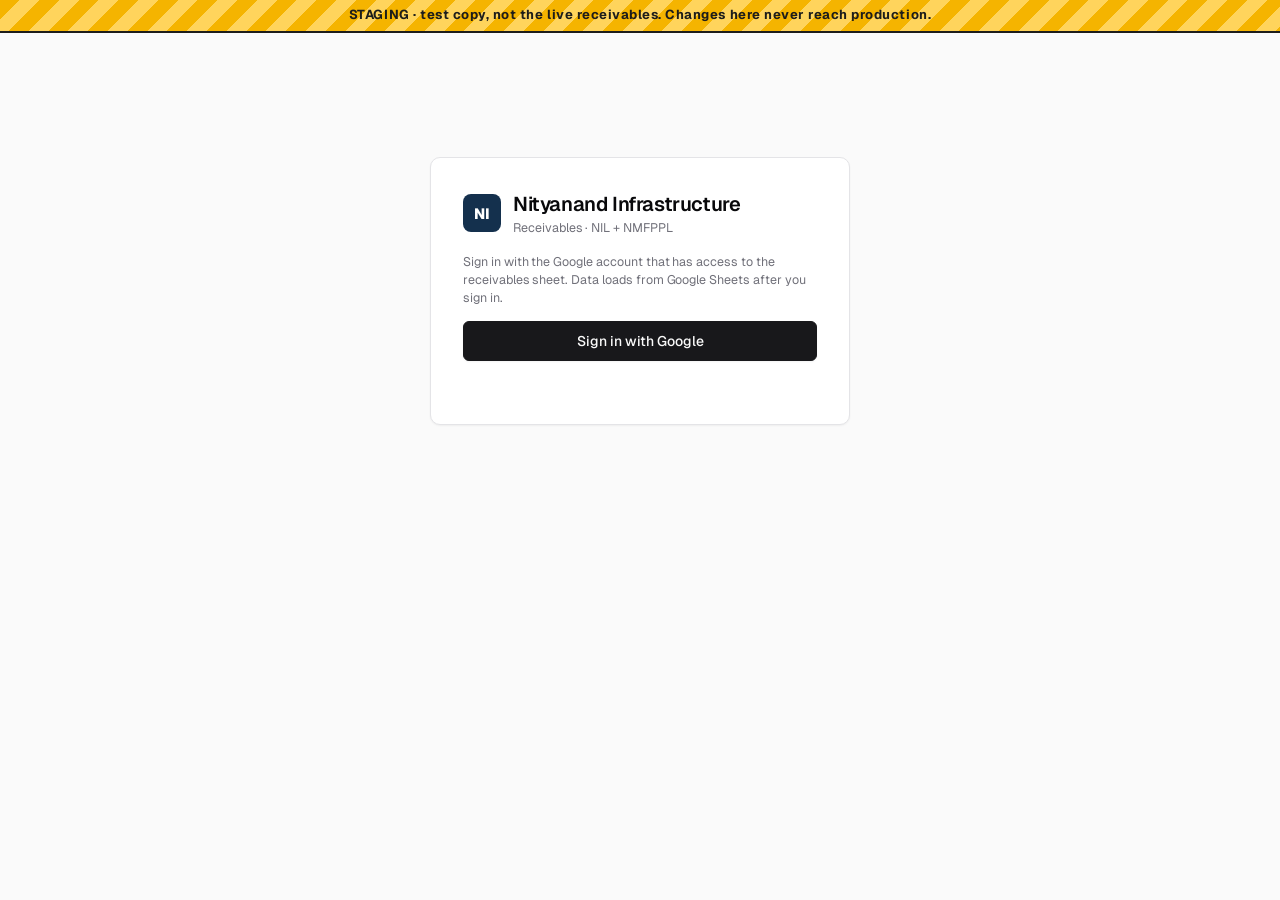
==== commit d92ecd1a: "Publish erp 1de029b: shadcn look Co-Authored-By: Claude Opus 5.5 <noreply@anthropic.com> Claude-Sess" ====
--- a/index.html
+++ b/index.html
@@ -90,6 +90,7 @@
 .plcard.late{border-left:3px solid var(--bad)}
 .plcard .t{font-weight:600}.plcard .acts{display:flex;flex-wrap:wrap;gap:6px;margin-top:8px}
 .cnt{font-size:11px;color:var(--muted)}
+.rqtbl input[type=text],.rqtbl select{padding:4px 6px;font-size:13px}.rqtbl td{vertical-align:middle}.rqtbl td:nth-child(3){min-width:260px}
 .bqtbl input{padding:5px 7px;font-size:13px}.bqtbl td{vertical-align:middle}.bqtbl tr.bqnew td,.bqtbl tr.bqedit td{background:var(--bg)}.bqtbl #bqnitem,.bqtbl #bqeitem{min-width:200px}#bqnrate,#bqerate{text-align:right}
 .rwsteps{display:flex;flex-wrap:wrap;gap:6px;margin:4px 0 14px}.rwstep{border-radius:99px;font-size:12.5px}.rwstep b{display:inline-block;width:18px}.rwstep.on{border-color:var(--accent);font-weight:650}.rwstep.done{color:var(--cred)}
 .rwtbl input{text-align:right}.rwtbl td.l input{text-align:left;width:100%}
@@ -99,6 +100,7 @@
 .cktbl td{vertical-align:top}.cktbl.fix{table-layout:fixed;width:100%;min-width:560px}.cktbl.fix td{overflow-wrap:anywhere}.cktbl td.l{text-align:left}
 tr.sel td{background:var(--surface2)}
 .tplpick{display:flex;flex-direction:column;gap:4px;font-size:13px;max-height:260px;overflow:auto;border:1px solid var(--line);border-radius:8px;padding:8px}.tplpick b{margin-top:6px}
+.mabar{height:6px;width:90px;background:var(--surface2);border-radius:3px;overflow:hidden;margin:3px 0 1px}.mabar div{height:100%;background:var(--cred)}
 label.btnlike{display:inline-flex;align-items:center;cursor:pointer;border:1px solid var(--line);border-radius:8px;padding:4px 10px;background:var(--surface)}
 .plov{display:grid;gap:10px;grid-template-columns:repeat(3,minmax(0,1fr));margin:8px 0}
 @media(max-width:640px){.plov{grid-template-columns:minmax(0,1fr)}}
@@ -205,6 +207,142 @@
 .paytbl td{vertical-align:middle}
 .envbar{position:sticky;top:0;z-index:50;padding:6px 16px;text-align:center;font-size:13px;font-weight:700;letter-spacing:.04em;color:#1d1d1b;background:repeating-linear-gradient(135deg,#f5b400 0 14px,#ffd45c 14px 28px);border-bottom:2px solid #1d1d1b;overflow-wrap:anywhere}
 </style>
+<link rel="preconnect" href="https://fonts.googleapis.com"><link rel="preconnect" href="https://fonts.gstatic.com" crossorigin>
+<link href="https://fonts.googleapis.com/css2?family=Geist:wght@400;500;600;700&family=Geist+Mono:wght@400;500&display=swap" rel="stylesheet">
+<style id="shadcn">
+/* shadcn/ui look (zinc theme, new-york style). Overrides the base styles above; class names unchanged. */
+:root{
+  --bg:#fafafa; --surface:#ffffff; --surface2:#f4f4f5; --text:#09090b; --muted:#71717a; --line:#e4e4e7;
+  --accent:#18181b; --accent-fg:#fafafa; --ring:#18181b; --bad:#dc2626; --radius:10px;
+  --shadow-sm:0 1px 2px 0 rgb(0 0 0 / .05); --shadow-md:0 4px 6px -1px rgb(0 0 0 / .1),0 2px 4px -2px rgb(0 0 0 / .1); --shadow-lg:0 10px 15px -3px rgb(0 0 0 / .1),0 4px 6px -4px rgb(0 0 0 / .1);
+}
+@media (prefers-color-scheme: dark){
+  :root:not([data-theme="light"]){
+    --bg:#09090b; --surface:#0c0c0e; --surface2:#27272a; --text:#fafafa; --muted:#a1a1aa; --line:#27272a;
+    --accent:#fafafa; --accent-fg:#18181b; --ring:#d4d4d8; --bad:#f87171;
+    --shadow-sm:none; --shadow-md:0 4px 12px rgb(0 0 0 / .5); --shadow-lg:0 10px 30px rgb(0 0 0 / .6);
+  }
+}
+:root[data-theme="dark"]{
+  --bg:#09090b; --surface:#0c0c0e; --surface2:#27272a; --text:#fafafa; --muted:#a1a1aa; --line:#27272a;
+  --accent:#fafafa; --accent-fg:#18181b; --ring:#d4d4d8; --bad:#f87171;
+  --shadow-sm:none; --shadow-md:0 4px 12px rgb(0 0 0 / .5); --shadow-lg:0 10px 30px rgb(0 0 0 / .6);
+}
+body{font-family:Geist,ui-sans-serif,system-ui,-apple-system,"Segoe UI",Roboto,Helvetica,Arial,sans-serif;-webkit-font-smoothing:antialiased;letter-spacing:-.003em}
+textarea{font-family:"Geist Mono",ui-monospace,Menlo,Consolas,monospace}
+h1{font-size:22px;font-weight:600;letter-spacing:-.02em}
+h2{font-size:16px;font-weight:600;letter-spacing:-.01em}
+::selection{background:color-mix(in srgb,var(--accent) 18%,transparent)}
+input[type=checkbox],input[type=radio]{accent-color:var(--accent);width:16px;height:16px;vertical-align:-3px}
+
+/* Button */
+button,label.btnlike{display:inline-flex;align-items:center;justify-content:center;gap:6px;min-height:36px;padding:0 14px;border-radius:calc(var(--radius) - 4px);border:1px solid var(--line);background:var(--surface);box-shadow:var(--shadow-sm);font-size:14px;font-weight:500;white-space:nowrap;transition:background-color .15s,color .15s,box-shadow .15s,opacity .15s}
+button:hover,label.btnlike:hover{background:var(--surface2)}
+button:disabled{opacity:.5;pointer-events:none}
+button:focus-visible,a:focus-visible,label.btnlike:focus-within{outline:none;box-shadow:0 0 0 2px var(--surface),0 0 0 4px var(--ring)}
+button.primary{background:var(--accent);color:var(--accent-fg);border-color:var(--accent)}
+button.primary:hover{background:color-mix(in srgb,var(--accent) 88%,var(--surface))}
+button.small{min-height:28px;padding:0 10px;font-size:12.5px;border-radius:calc(var(--radius) - 4px)}
+button.danger{color:var(--bad)}
+button.danger:hover{background:color-mix(in srgb,var(--bad) 10%,var(--surface))}
+
+/* Input */
+input[type=text],input[type=number],input[type=date],input[type=email],input[type=search],input:not([type]),select,textarea{min-height:36px;padding:6px 12px;border:1px solid var(--line);border-radius:calc(var(--radius) - 4px);background:transparent;box-shadow:var(--shadow-sm);font-size:14px;transition:box-shadow .15s,border-color .15s}
+select{background:var(--surface);padding-right:8px}
+textarea{min-height:110px;font-size:12.5px}
+input:focus-visible,select:focus-visible,textarea:focus-visible{outline:none;border-color:var(--ring);box-shadow:0 0 0 1px var(--ring)}
+input::placeholder,textarea::placeholder{color:var(--muted)}
+.form{gap:14px}
+.form label{gap:6px;font-size:13px;font-weight:500;color:var(--text)}
+.rqtbl input[type=text],.rqtbl select,.bqtbl input,.cktbl input,.cktbl select,.rwtbl input{min-height:32px;padding:4px 8px;font-size:13px}
+
+/* Card */
+.card{border-radius:var(--radius);border:1px solid var(--line);background:var(--surface);box-shadow:var(--shadow-sm);padding:20px}
+.kpi .lbl{font-size:13px;font-weight:500;color:var(--muted);text-transform:none;letter-spacing:0}
+.kpi .val{font-size:26px;font-weight:700;letter-spacing:-.02em;font-variant-numeric:tabular-nums}
+.kpi.big{border-width:1px;border-color:color-mix(in srgb,var(--text) 35%,var(--line))}
+.card.dr:hover{border-color:color-mix(in srgb,var(--text) 30%,var(--line))}
+
+/* Tabs */
+nav{display:flex;width:fit-content;max-width:100%;gap:2px;padding:4px;margin-bottom:12px;border:none;border-radius:var(--radius);background:var(--surface2);top:calc(env(safe-area-inset-top,0px) + 6px);box-shadow:0 0 0 6px var(--bg)}
+nav button{min-height:30px;padding:0 12px;border:none;border-radius:calc(var(--radius) - 4px);background:transparent;box-shadow:none;color:var(--muted);font-size:13.5px;font-weight:500}
+nav button:hover{background:transparent;color:var(--text)}
+nav button.on{background:var(--surface);color:var(--text);box-shadow:var(--shadow-sm);font-weight:500;border:none}
+:root[data-theme="dark"] nav button.on{background:var(--bg)}
+@media (prefers-color-scheme: dark){:root:not([data-theme="light"]) nav button.on{background:var(--bg)}}
+nav .cnt{display:inline-grid;place-items:center;min-width:18px;height:18px;padding:0 5px;border-radius:99px;background:color-mix(in srgb,var(--text) 10%,transparent);color:var(--text);font-size:11px;font-weight:600}
+nav .cnt:empty{display:none}
+
+/* Table */
+table{font-size:13.5px}
+th,td{padding:9px 10px;border-bottom:1px solid var(--line)}
+th{height:40px;font-size:12.5px;font-weight:500;text-transform:none;letter-spacing:0;color:var(--muted);background:var(--surface)}
+td{font-variant-numeric:tabular-nums}
+tbody tr:hover td{background:color-mix(in srgb,var(--surface2) 55%,transparent)}
+tr.tot td{font-weight:600;border-top:1px solid var(--text);background:color-mix(in srgb,var(--surface2) 50%,transparent)}
+.tblwrap{border-radius:calc(var(--radius) - 2px)}
+td.notecell{background:color-mix(in srgb,var(--surface2) 60%,transparent)}
+
+/* Badge */
+.tag{padding:2px 8px;border-radius:calc(var(--radius) - 4px);font-size:11.5px;font-weight:600;line-height:1.5;border:1px solid var(--line);color:var(--text);background:transparent}
+.tag.pi{background:color-mix(in srgb,var(--pi) 12%,transparent)}
+.tag.new{background:color-mix(in srgb,var(--inv) 10%,transparent)}
+.tag.cm,.tag.ok{background:color-mix(in srgb,var(--cred) 12%,transparent)}
+.tag.bad{background:color-mix(in srgb,var(--bad) 10%,transparent)}
+.cnt{font-size:11.5px}
+
+/* Dropdown menu */
+.cmenu{border-radius:calc(var(--radius) - 2px);box-shadow:var(--shadow-md);padding:4px;width:270px}
+.cmenu button{min-height:0;display:block;padding:7px 9px;border-radius:calc(var(--radius) - 6px);box-shadow:none;font-size:14px;font-weight:400;white-space:normal;text-align:left}
+.cmenu button b{font-weight:500}
+.cmenu .sub{color:var(--muted);margin-top:1px}
+.cmenu hr{margin:4px -4px;border-top-color:var(--line)}
+#shelf>.cwrap>button{min-height:44px;padding:0 20px;border-radius:99px;box-shadow:var(--shadow-lg);font-weight:600}
+
+/* Dialog */
+#modalbg{background:rgb(0 0 0 / .6);backdrop-filter:blur(2px)}
+#modal{border-radius:var(--radius);box-shadow:var(--shadow-lg);padding:24px;background:var(--surface)}
+#modal h2{font-size:18px;margin-bottom:6px}
+
+/* Toast (sonner-like) */
+.toast{background:var(--surface);color:var(--text);border:1px solid var(--line);box-shadow:var(--shadow-lg);border-radius:var(--radius);padding:12px 16px;font-size:13.5px;font-weight:500;transform:translateX(-50%) translateY(6px);transition:opacity .2s,transform .2s}
+.toast.show{transform:translateX(-50%) translateY(0)}
+
+/* Header: plain bar with border, brand mark kept */
+.appbar{background:var(--surface);color:var(--text);border:1px solid var(--line);border-radius:var(--radius);box-shadow:var(--shadow-sm);padding:10px 12px;margin-bottom:12px}
+.logo{width:38px;height:38px;border-radius:calc(var(--radius) - 2px);background:#14304d}
+.logo .mono{color:#fff;font-size:15px}
+.bname{font-size:15.5px;font-weight:600;letter-spacing:-.01em}
+.bapp{color:var(--muted);font-size:12.5px}
+.hbtn{min-height:34px;background:transparent;border:1px solid var(--line);color:var(--text);box-shadow:var(--shadow-sm);font-size:13.5px;font-weight:500;border-radius:calc(var(--radius) - 4px);padding:0 12px;display:inline-flex;align-items:center;gap:6px}
+.hbtn:hover{background:var(--surface2)}
+a.hbtn{color:var(--text)}
+.hbtn.user{padding:0 10px 0 3px;border-color:transparent;box-shadow:none}
+.avatar{width:28px;height:28px;background:var(--surface2);color:var(--text);font-size:12.5px;font-weight:600}
+.sync{background:var(--surface2);color:var(--muted);font-size:12.5px;font-weight:500;padding:4px 10px}
+.sync.ok i{background:#16a34a}.sync.busy i{background:#d97706}
+.sync.err{background:color-mix(in srgb,var(--bad) 14%,transparent);color:var(--bad)}.sync.err i{background:var(--bad)}
+.viewbar{padding:2px 2px 14px}
+.viewbar label{font-weight:500}
+
+/* Misc surfaces */
+.banner{border-radius:var(--radius);padding:10px 14px}
+.plcol{border-radius:var(--radius);background:color-mix(in srgb,var(--surface2) 60%,transparent)}
+.plcard{border-radius:calc(var(--radius) - 2px);box-shadow:var(--shadow-sm)}
+.plov>a{border-radius:calc(var(--radius) - 2px);background:var(--surface);box-shadow:var(--shadow-sm)}
+.preview{border-radius:calc(var(--radius) - 2px);border:1px solid var(--line);background:color-mix(in srgb,var(--surface2) 50%,transparent)}
+.tplpick{border-radius:calc(var(--radius) - 4px)}
+.citem{border-radius:calc(var(--radius) - 4px);box-shadow:none;min-height:0;font-weight:400;white-space:normal;justify-content:stretch;align-items:start}
+.citem.on{border-color:var(--line);background:var(--surface2)}
+.rwstep{border-radius:99px}
+.rwstep.on{background:var(--accent);color:var(--accent-fg);border-color:var(--accent)}
+.ttip{border-radius:calc(var(--radius) - 2px);box-shadow:var(--shadow-md)}
+a.lnk{color:var(--text);text-decoration-color:var(--muted);text-underline-offset:3px}
+.gatecard{padding:32px;max-width:420px}
+.gatecard h1{font-size:20px}
+.gatecard #btnSignIn{width:100%;min-height:40px;margin-top:4px}
+.gatemsg{color:var(--muted);font-weight:500}
+</style>
 </head>
 <body>
 <div class="envbar hide" id="envbar" role="note"></div>
@@ -253,6 +391,7 @@
     <button data-tab="bills">All bills</button>
     <button data-tab="pipeline">In pipeline <span class="cnt" id="plCnt"></span></button>
     <button data-tab="wo">Work orders</button>
+    <button data-tab="mat">Materials &amp; SA</button>
     <button data-tab="receipts">Receipts</button>
     <button data-tab="work">Work done</button>
     <button data-tab="forecast">Collections forecast</button>
@@ -461,6 +600,30 @@
       <div class="tblwrap" id="woTbl"></div>
     </div>
     <div class="card hide" id="woDetail"></div>
+    <div class="card" style="margin-top:12px">
+      <div class="toolbar" style="margin-bottom:6px"><h2 style="margin:0">Billing requisites</h2><span class="sub" id="reqSum"></span><span style="flex:1"></span>
+        <label class="small btnlike" title="A .json file with requisites: phase, category, item, required, client">Import JSON<input type="file" id="reqFile" accept=".json,application/json" hidden></label>
+        <button class="small" data-act="rqexport">Export JSON</button><button class="small primary" data-act="rqapply">Add to work orders</button></div>
+      <div class="help">The master list every new work order's checklist starts from. Change anything in place; it saves to the Google Sheet. A requisite with a client applies only to that client. &ldquo;Add to work orders&rdquo; puts requisites missing from active contracts onto them; removing one here does not remove it from contracts.</div>
+      <div class="toolbar" style="margin:6px 0"><select id="rqNewPh"><option value="start">At start</option><option value="month">Every month</option><option value="bill" selected>Every RA bill</option><option value="close">At close</option></select><input type="text" id="rqNewCat" placeholder="Category" style="width:130px"><input type="text" id="rqNewItem" placeholder="New requisite, e.g. Basic rate approval letter" style="flex:1;min-width:200px"><button class="small" data-act="rqadd">Add</button></div>
+      <div class="tblwrap" id="reqTbl"></div>
+    </div>
+  </section>
+
+  <section id="tab-mat" class="hide">
+    <div class="card" style="margin-bottom:12px">
+      <div class="toolbar"><h2 style="margin:0">Material billing prerequisites and secured advance</h2><span style="flex:1"></span><label class="sub">Work order <select id="maWo"></select></label></div>
+      <div class="help" style="margin:6px 0 0">Order of work: set the materials and their WO basic rates, get the rate approved by the client, log each lot delivered with its documents, then raise the secured advance request and download its pack.</div>
+    </div>
+    <div id="maBody"></div>
+    <div class="card" style="margin-top:12px">
+      <div class="toolbar" style="margin-bottom:6px"><h2 style="margin:0">Documents per material</h2><span class="sub" id="mdSum"></span><span style="flex:1"></span>
+        <label class="small btnlike" title="A .json file: { material_documents: [ { material, document, level, work_order } ] }">Import JSON<input type="file" id="mdFile" accept=".json,application/json" hidden></label>
+        <button class="small" data-act="mdexport">Export JSON</button></div>
+      <div class="help">The checklist each new lot gets for its material. A row with a work order applies to that contract only: same document name changes its requirement there (or drops it with &ldquo;Not for this work order&rdquo;), a new name adds it. Lots keep their own copy; use &ldquo;Refresh from checklist&rdquo; on a lot to pick up additions.</div>
+      <div class="toolbar" style="margin:6px 0"><select id="mdNewMat"></select><input type="text" id="mdNewDoc" placeholder="New document, e.g. Test certificate" style="flex:1;min-width:200px"><select id="mdNewLv"><option value="mandatory">Mandatory</option><option value="conditional">Conditional</option><option value="optional">Optional</option></select><select id="mdNewWo"></select><button class="small" data-act="mdadd">Add</button></div>
+      <div class="tblwrap" id="mdTbl"></div>
+    </div>
   </section>
 
   <section id="tab-forecast" class="hide">
@@ -515,14 +678,14 @@
 const uid = () => "x" + Date.now().toString(36) + Math.random().toString(36).slice(2, 6);
 
 /* ---------- state ---------- */
-let S = { pis: [], dbills: [], receipts: [], advances: [], boq: [], work: [], commits: [], pipe: [], wos: [], checks: [], bdocs: [], ralines: [], advbills: [], overrides: {}, deleted: {}, payAdj: {}, billEdits: {}, settings: { credit: 30, est: true, showD: true, asOn: DATA.asOn } };
+let S = { pis: [], dbills: [], receipts: [], advances: [], boq: [], work: [], commits: [], pipe: [], wos: [], checks: [], bdocs: [], ralines: [], advbills: [], reqs: [], mtypes: [], mdocs: [], rapps: [], lots: [], ldocs: [], sas: [], srecs: [], overrides: {}, deleted: {}, payAdj: {}, billEdits: {}, settings: { credit: 30, est: true, showD: true, asOn: DATA.asOn } };
 const showD = () => S.settings.showD !== false;
 const vr = () => S.receipts.filter(r => showD() || r.mode !== "D");
 let saveTimer = null;
 
 function normalize(o) {
   if (o) o = JSON.parse(JSON.stringify(o));   // snapshot data can be read-only; always work on a copy
-  const n = { pis: [], dbills: [], receipts: [], advances: [], boq: [], work: [], commits: [], pipe: [], wos: [], checks: [], bdocs: [], ralines: [], advbills: [], overrides: {}, deleted: {}, payAdj: {}, billEdits: {}, settings: { credit: 30, est: true, showD: true, asOn: DATA.asOn } };
+  const n = { pis: [], dbills: [], receipts: [], advances: [], boq: [], work: [], commits: [], pipe: [], wos: [], checks: [], bdocs: [], ralines: [], advbills: [], reqs: [], mtypes: [], mdocs: [], rapps: [], lots: [], ldocs: [], sas: [], srecs: [], overrides: {}, deleted: {}, payAdj: {}, billEdits: {}, settings: { credit: 30, est: true, showD: true, asOn: DATA.asOn } };
   if (!o) return n;
   n.advances = Array.isArray(o.advances) ? o.advances : [];
   n.boq = Array.isArray(o.boq) ? o.boq : [];
@@ -534,6 +697,8 @@
   n.bdocs = Array.isArray(o.bdocs) ? o.bdocs : [];
   n.ralines = Array.isArray(o.ralines) ? o.ralines : [];
   n.advbills = Array.isArray(o.advbills) ? o.advbills : [];
+  n.reqs = Array.isArray(o.reqs) ? o.reqs : [];
+  ["mtypes", "mdocs", "rapps", "lots", "ldocs", "sas", "srecs"].forEach(k => { n[k] = Array.isArray(o[k]) ? o[k] : []; });
   n.pis = Array.isArray(o.pis) ? o.pis : [];
   n.dbills = Array.isArray(o.dbills) ? o.dbills : [];
   n.receipts = Array.isArray(o.receipts) ? o.receipts : [];
@@ -574,9 +739,17 @@
   commitments: ["id", "billId", "client", "date", "amt", "status", "note", "by", "loggedOn", "closedOn"],
   pipeline: ["id", "client", "site", "desc", "kind", "amt", "stage", "owner", "target", "note", "billId", "addedBy", "addedOn", "updatedOn", "woId", "seq", "periodFrom", "periodTo", "folder"],
   ra_lines: ["id", "pipeId", "woId", "boqId", "code", "item", "unit", "rate", "prevQty", "qty"],
-  work_orders: ["id", "client", "site", "woNo", "kind", "woDate", "amt", "start", "end", "billRule", "payTerms", "retPct", "retTerms", "dlp", "tdsPct", "security", "advance", "penalty", "folder", "status", "note"],
+  work_orders: ["id", "client", "site", "woNo", "kind", "woDate", "amt", "start", "end", "billRule", "payTerms", "retPct", "retTerms", "dlp", "tdsPct", "security", "advance", "penalty", "folder", "status", "note", "saPct", "saBase", "saRecMonths", "saPending", "wbTol"],
   wo_checks: ["id", "woId", "phase", "cat", "item", "owner", "due", "dueDay", "expires", "status", "link", "blocks", "note", "doneOn", "doneBy"],
   adv_bills: ["id", "advId", "billId", "amt"],
+  requisites: ["id", "phase", "cat", "item", "client", "req", "exp", "dueDay", "owner", "note", "ord"],
+  mat_types: ["id", "woId", "name", "mat", "unit", "basicRate", "altRate", "gstPct", "saOk", "note"],
+  mat_docs: ["id", "mat", "doc", "level", "woId", "ord", "note"],
+  rate_appr: ["id", "woId", "mtId", "qty", "vendors", "pick", "sentOn", "approver", "rate", "validTo", "status", "link", "note"],
+  mat_lots: ["id", "woId", "mtId", "apprId", "vendor", "gstin", "invNo", "invDate", "addressee", "qty", "unit", "rate", "invRate", "gstPct", "costs", "gateDate", "wbNet", "ewbVeh", "wbVeh", "heatInv", "heatTc", "note"],
+  lot_docs: ["id", "lotId", "item", "level", "status", "due", "link", "verBy", "verAt", "note", "ord"],
+  sa_req: ["id", "woId", "no", "date", "lotIds", "pct", "base", "amt", "status", "subOn", "certAmt", "certOn", "paidOn", "recMonths", "note"],
+  sa_rec: ["id", "saId", "lotId", "date", "qty", "amt", "note"],
   bill_docs: ["id", "pipeId", "woId", "cat", "item", "owner", "due", "status", "link", "blocks", "note", "doneOn", "doneBy"],
   overrides: ["billId", "status", "billno", "tds", "ret", "adv", "oth", "date", "base", "total"],
   settings: ["key", "value"],
@@ -584,12 +757,12 @@
   flags: ["id", "level", "title", "detail"],
   audit: ["timestamp", "user_email", "action", "entity", "entity_id", "before_json", "after_json"]
 };
-const KEY = { bills: "id", proformas: "id", direct_bills: "id", receipts: "id", advances: "id", boq: "id", work_log: "id", commitments: "id", pipeline: "id", work_orders: "id", wo_checks: "id", bill_docs: "id", ra_lines: "id", adv_bills: "id", overrides: "billId", settings: "key" };
-const AUTO_TABS = ["advances", "boq", "work_log", "commitments", "pipeline", "work_orders", "wo_checks", "bill_docs", "ra_lines", "adv_bills"];   // added after the first Sheets were made: created on first load if missing
-const AUTO_COLS = { overrides: ["date", "base", "total"], pipeline: ["woId", "seq", "periodFrom", "periodTo", "folder"] };   // columns added later: appended to the header row on first load if missing
+const KEY = { bills: "id", proformas: "id", direct_bills: "id", receipts: "id", advances: "id", boq: "id", work_log: "id", commitments: "id", pipeline: "id", work_orders: "id", wo_checks: "id", bill_docs: "id", ra_lines: "id", adv_bills: "id", requisites: "id", mat_types: "id", mat_docs: "id", rate_appr: "id", mat_lots: "id", lot_docs: "id", sa_req: "id", sa_rec: "id", overrides: "billId", settings: "key" };
+const AUTO_TABS = ["advances", "boq", "work_log", "commitments", "pipeline", "work_orders", "wo_checks", "bill_docs", "ra_lines", "adv_bills", "requisites", "mat_types", "mat_docs", "rate_appr", "mat_lots", "lot_docs", "sa_req", "sa_rec"];   // added after the first Sheets were made: created on first load if missing
+const AUTO_COLS = { overrides: ["date", "base", "total"], pipeline: ["woId", "seq", "periodFrom", "periodTo", "folder"], work_orders: ["saPct", "saBase", "saRecMonths", "saPending", "wbTol"] };   // columns added later: appended to the header row on first load if missing
 const EDITABLE = Object.keys(KEY);   // meta, flags: read-only here; audit: append-only
-const NUMC = { base: 1, total: 1, ret: 1, adv: 1, oth: 1, tds: 1, pay: 1, held: 1, amt: 1, pct: 1, payAdj: 1, rate: 1, qty: 1, retPct: 1, dlp: 1, tdsPct: 1, dueDay: 1, prevQty: 1 };
-const BOOLC = { dateEst: 1, deleted: 1, blocks: 1 };
+const NUMC = { base: 1, total: 1, ret: 1, adv: 1, oth: 1, tds: 1, pay: 1, held: 1, amt: 1, pct: 1, payAdj: 1, rate: 1, qty: 1, retPct: 1, dlp: 1, tdsPct: 1, dueDay: 1, prevQty: 1, ord: 1, basicRate: 1, altRate: 1, gstPct: 1, invRate: 1, wbNet: 1, certAmt: 1, recMonths: 1 };
+const BOOLC = { dateEst: 1, deleted: 1, blocks: 1, req: 1, exp: 1, saOk: 1 };
 
 let USER = null, TOKEN = null, TOKEN_EXP = 0, tokenClient = null, onTokenError = null;
 // Until this browser has once received the Sheets permission, always show Google's permission screen:
@@ -703,6 +876,15 @@
   n.bdocs = raw.bill_docs.map(d => Object.assign(d, { due: toIso(d.due), doneOn: toIso(d.doneOn), status: CK_ST[d.status] ? d.status : "open" }));
   n.ralines = raw.ra_lines;
   n.advbills = raw.adv_bills;
+  const pj = (v, d) => { try { const x = JSON.parse(v || ""); return Array.isArray(x) ? x : d; } catch (e) { return d; } };
+  n.mtypes = raw.mat_types;
+  n.mdocs = raw.mat_docs.map(r => Object.assign(r, { level: MD_LV[r.level] ? r.level : "mandatory", ord: +r.ord || 0 }));
+  n.rapps = raw.rate_appr.map(a => Object.assign(a, { vendors: pj(a.vendors, []), sentOn: toIso(a.sentOn), validTo: toIso(a.validTo), status: AP_ST[a.status] ? a.status : "draft" }));
+  n.lots = raw.mat_lots.map(l => Object.assign(l, { costs: pj(l.costs, []), invDate: toIso(l.invDate), gateDate: toIso(l.gateDate) }));
+  n.ldocs = raw.lot_docs.map(d => Object.assign(d, { status: LD_ST[d.status] ? d.status : "pending", due: toIso(d.due), verAt: toIso(d.verAt), ord: +d.ord || 0 }));
+  n.sas = raw.sa_req.map(x => Object.assign(x, { lotIds: String(x.lotIds || "").split(",").map(t => t.trim()).filter(Boolean), date: toIso(x.date), subOn: toIso(x.subOn), certOn: toIso(x.certOn), paidOn: toIso(x.paidOn), status: SA_ST[x.status] && x.status !== "docs" ? x.status : "draft", base: x.base === "gst" ? "gst" : "basic" }));
+  n.srecs = raw.sa_rec.map(r => Object.assign(r, { date: toIso(r.date) }));
+  n.reqs = raw.requisites.map(r => Object.assign(r, { phase: WO_PH[r.phase] ? r.phase : "bill", dueDay: r.dueDay || "", ord: +r.ord || 0 }));
   raw.overrides.forEach(o => { n.overrides[o.billId] = { status: o.status, billno: o.billno, manual: true, tds: toNum(o.tds, 0), ret: toNum(o.ret, 0), adv: toNum(o.adv, 0), oth: toNum(o.oth, 0), date: o.date || "", base: toNum(o.base, 0), total: toNum(o.total, 0) }; });
   const memo = {}; Object.keys(mm).forEach(k => { const v = mm[k]; memo[k] = typeof v === "number" ? v : (toNum(v, null) != null && /^[\d.,\s-]+$/.test(String(v)) ? toNum(v, 0) : v); });
   DATA = { asOn: st.asOn ? toIso(st.asOn) : isoOf(new Date()), bills: bills, memo: memo };
@@ -731,6 +913,14 @@
   S.bdocs.forEach(p => { v.bill_docs[p.id] = pick(p, TABS.bill_docs); });
   S.ralines.forEach(p => { v.ra_lines[p.id] = pick(p, TABS.ra_lines); });
   S.advbills.forEach(p => { v.adv_bills[p.id] = pick(p, TABS.adv_bills); });
+  S.reqs.forEach(p => { v.requisites[p.id] = pick(p, TABS.requisites); });
+  S.mtypes.forEach(p => { v.mat_types[p.id] = pick(p, TABS.mat_types); });
+  S.mdocs.forEach(p => { v.mat_docs[p.id] = pick(p, TABS.mat_docs); });
+  S.rapps.forEach(p => { v.rate_appr[p.id] = pick(Object.assign({}, p, { vendors: JSON.stringify(p.vendors || []) }), TABS.rate_appr); });
+  S.lots.forEach(p => { v.mat_lots[p.id] = pick(Object.assign({}, p, { costs: JSON.stringify(p.costs || []) }), TABS.mat_lots); });
+  S.ldocs.forEach(p => { v.lot_docs[p.id] = pick(p, TABS.lot_docs); });
+  S.sas.forEach(p => { v.sa_req[p.id] = pick(Object.assign({}, p, { lotIds: (p.lotIds || []).join(",") }), TABS.sa_req); });
+  S.srecs.forEach(p => { v.sa_rec[p.id] = pick(p, TABS.sa_rec); });
   Object.keys(S.overrides).forEach(id => { v.overrides[id] = pick(Object.assign({ billId: id }, S.overrides[id]), TABS.overrides); });
   ["asOn", "credit", "est", "showD"].forEach(k => { v.settings[k] = { key: k, value: S.settings[k] }; });
   return JSON.parse(JSON.stringify(v));
@@ -919,7 +1109,22 @@
 function billFolderName(x) { const n = String(x.seq || "").match(/\d+/); return n ? "RA-" + n[0].padStart(2, "0") + (x.periodTo || x.target ? " " + (x.periodTo || x.target) : "") : (x.desc || "Bill").slice(0, 60); }
 function contractParts(client, w) { return w ? [w.client, [w.woNo, w.site].filter(Boolean).join(" ") || "Work order"] : [client, "Without work order"]; }
 function docCatFolder(cat) { return /measure/i.test(cat) ? "01 Measurement" : /invoice|tax|gst/i.test(cat) ? "02 Invoice" : "03 Compliance"; }
+function lotFolder(l) { return [((mtOf(l.mtId) || {}).name || "Material"), l.invNo, l.invDate].filter(Boolean).join(" "); }
 function upPlace(kind, id) {
+  if (kind === "ld") {
+    const d = S.ldocs.filter(y => y.id === id)[0], l = d && lotOf(d.lotId), w = l && woOf(l.woId); if (!w) return null;
+    return { rec: d, parts: contractParts(w.client, w).concat(["04 Materials", lotFolder(l)]), sub: "", w: w };
+  }
+  if (kind === "lc") {
+    const p = id.split("|"), l = lotOf(p[0]), w = l && woOf(l.woId); if (!w || !COSTS[p[1]]) return null;
+    let c = (l.costs || []).filter(x => x.k === p[1])[0];
+    if (!c) { c = { k: p[1], item: COSTS[p[1]], amt: 0, link: "", disp: false }; l.costs = (l.costs || []).concat([c]); }
+    return { rec: c, nm: COSTS[p[1]] + " receipt", parts: contractParts(w.client, w).concat(["04 Materials", lotFolder(l)]), sub: "Receipts", w: w };
+  }
+  if (kind === "ap") {
+    const a = rappOf(id), w = a && woOf(a.woId); if (!w) return null;
+    return { rec: a, nm: "Rate approval " + ((mtOf(a.mtId) || {}).name || ""), parts: contractParts(w.client, w).concat(["04 Materials", "Rate approvals"]), sub: "", w: w };
+  }
   if (kind === "doc") {
     const d = S.bdocs.filter(y => y.id === id)[0], x = d && S.pipe.filter(y => y.id === d.pipeId)[0]; if (!x) return null;
     const w = woOf(x.woId);
@@ -934,7 +1139,7 @@
 function upMsg(id, html) { $$('[data-up="' + id + '"]').forEach(el => { el.innerHTML = html; }); }
 function pickUpload(kind, id) {
   UP_TARGET = { kind: kind, id: id };
-  const inp = $("#upFile"); inp.value = ""; inp.click();
+  const inp = $("#upFile"); inp.value = ""; inp.accept = kind === "ap" ? "application/pdf,.pdf" : ""; inp.click();
 }
 async function runUpload(click) {
   const t = UP_TARGET, files = UP_FILES; if (!t || !files || !files.length) return;
@@ -947,17 +1152,23 @@
     upMsg(t.id, "Uploading " + files.length + " file" + (files.length === 1 ? "" : "s") + "…");
     const bill = await driveFolder(p.parts), dest = p.sub ? await driveFolder(p.parts.concat([p.sub])) : bill;
     let last = null;
-    for (const f of files) last = await driveUpload(f, (p.rec.item + " - " + f.name).slice(0, 180), dest.id);
+    for (const f of files) last = await driveUpload(f, ((p.nm || p.rec.item) + " - " + f.name).slice(0, 180), dest.id);
     UP_FILES = null;
     const link = files.length === 1 ? (last.webViewLink || "https://drive.google.com/file/d/" + last.id + "/view") : dest.link;
     const r = p.rec; r.link = link;
-    if (r.status !== "done") { if (t.kind === "doc") { r.status = "done"; r.doneOn = isoOf(new Date()); r.doneBy = USER ? USER.email : ""; } else setCheck(r, "done"); }
+    if (t.kind === "ld") { if (r.status !== "verified") r.status = "received"; }
+    else if (t.kind === "lc" || t.kind === "ap") {}
+    else if (r.status !== "done") { if (t.kind === "doc") { r.status = "done"; r.doneOn = isoOf(new Date()); r.doneBy = USER ? USER.email : ""; } else setCheck(r, "done"); }
     if (p.pipe && !p.pipe.folder) p.pipe.folder = bill.link;
     if (p.w && !p.w.folder) { const cf = await driveFolder(contractParts(p.w.client, p.w)); p.w.folder = cf.link; }
     persist();
     const tr = $('#modal tr[data-doc="' + t.id + '"]'), ck = t.kind === "ck" && $("#ckLink") && $("#modal").dataset.ck === t.id;
     const done = '<span style="color:var(--cred)">Uploaded</span> ' + linkHtml(link).replace("Open file", "open");
-    if (tr) { $(".dLink", tr).value = link; $(".dSt", tr).value = "done"; upMsg(t.id, done); }   // a dialog is open: show it there and keep its other edits
+    const ltr = t.kind === "ld" && $('#modal tr[data-ld="' + t.id + '"]'), lc = t.kind === "lc" && $('#ltCost [data-c="' + t.id.split("|")[1] + ':link"]'), apl = t.kind === "ap" && $("#apLink");
+    if (ltr) { $(".lLink", ltr).value = link; if ($(".lSt", ltr).value !== "verified") $(".lSt", ltr).value = "received"; upMsg(t.id, done); renderMat(); }
+    else if (lc) { lc.value = link; upMsg(t.id, done); renderMat(); }
+    else if (apl) { apl.value = link; if (AP) AP.link = link; upMsg(t.id, done); renderMat(); }
+    else if (tr) { $(".dLink", tr).value = link; $(".dSt", tr).value = "done"; upMsg(t.id, done); }   // a dialog is open: show it there and keep its other edits
     else if (ck) { $("#ckLink").value = link; $("#ckSt").value = "done"; upMsg(t.id, done); }
     else renderAll();
     toast(files.length === 1 ? "Uploaded to Drive: " + files[0].name : files.length + " files uploaded to Drive");
@@ -1351,21 +1562,112 @@
 const linkHtml = u => /^https?:\/\//i.test(u || "") ? '<a href="' + esc(u) + '" target="_blank" rel="noopener">Open file</a>' : "";
 
 /* checklist rows for a new contract from the ticked template lines */
+/* the billing requisites: the `requisites` tab when it has rows (imported or typed in), else the standard list above.
+   A requisite with a client applies only to that client's work orders. */
+const reqStd = () => WO_TPL.map((t, i) => ({ id: "std" + i, phase: t[0], cat: t[1], item: t[2], client: "", req: !!t[3].req, exp: !!t[3].exp, dueDay: t[3].day || "", owner: "", note: "", ord: i }));
+const reqAll = () => S.reqs.length ? S.reqs.slice().sort((a, b) => WO_PHS.indexOf(a.phase) - WO_PHS.indexOf(b.phase) || (+a.ord || 0) - (+b.ord || 0)) : reqStd();
+const reqFor = client => reqAll().filter(r => !r.client || norm(r.client) === norm(client || ""));
 function tplChecks(w, picks) {
-  const from = w.woDate || w.start || today();
-  return picks.map(i => {
-    const t = WO_TPL[i], o = t[3];
-    const due = t[0] === "start" ? addDays(from, 10) : t[0] === "month" ? nextDay(w.start || from, o.day) : (t[0] === "close" && i === WO_TPL.findIndex(x => x[0] === "close") ? (w.end || "") : "");
-    return { id: uid(), woId: w.id, phase: t[0], cat: t[1], item: t[2], owner: "", due: due, dueDay: o.day || "", expires: "", status: "open", link: "", blocks: !!o.req, note: "", doneOn: "", doneBy: "" };
-  });
+  const from = w.woDate || w.start || today(), firstClose = picks.filter(r => r.phase === "close")[0];
+  return picks.map(r => {
+    const due = r.phase === "start" ? addDays(from, 10) : r.phase === "month" ? nextDay(w.start || from, +r.dueDay || 15) : (r === firstClose ? (w.end || "") : "");
+    return { id: uid(), woId: w.id, phase: r.phase, cat: r.cat || "", item: r.item, owner: r.owner || "", due: due, dueDay: r.phase === "month" ? (+r.dueDay || 15) : "", expires: "", status: "open", link: "", blocks: !!r.req, note: r.note || "", doneOn: "", doneBy: "" };
+  });
+}
+function tplPickHtml(client) {
+  const all = reqFor(client);
+  return WO_PHS.map(ph => "<b>" + WO_PH[ph] + "</b>" + all.filter(r => r.phase === ph).map(r => '<label><input type="checkbox" data-tpl="' + esc(r.id) + '" checked> ' + esc(r.item) + (r.client ? ' <span class="sub">(' + esc(r.client.split(" ")[0]) + " only)</span>" : "") + (r.req ? ' <span class="sub">(required on every bill)</span>' : "") + "</label>").join("")).join("");
+}
+/* requisites master: import / export JSON, edit in place, add to active work orders */
+const REQ_PH = { start: "start", "at start": "start", onboarding: "start", once: "start", month: "month", monthly: "month", "every month": "month", bill: "bill", "ra bill": "bill", "every bill": "bill", "every ra bill": "bill", "each bill": "bill", close: "close", "at close": "close", closeout: "close", closing: "close" };
+const reqPhase = v => REQ_PH[String(v || "").trim().toLowerCase()] || "";
+const truthy = v => v === true || /^(true|yes|y|1|required)$/i.test(String(v == null ? "" : v).trim());
+function reqParse(j) {   // a list, { requisites: [...] }, or { start: [...], month: [...], bill: [...], close: [...] }
+  let list = Array.isArray(j) ? j : Array.isArray(j.requisites) ? j.requisites : Array.isArray(j.billing_requisites) ? j.billing_requisites : null;
+  if (!list && j && typeof j === "object") { list = []; Object.keys(j).forEach(k => { const ph = reqPhase(k); if (ph && Array.isArray(j[k])) j[k].forEach(x => list.push(typeof x === "string" ? { phase: ph, item: x } : Object.assign({ phase: ph }, x))); }); }
+  return (list || []).map(x => typeof x === "string" ? { phase: "bill", item: x } : x).filter(x => x && typeof x === "object").map(x => ({
+    phase: reqPhase(x.phase || x.when || x.stage) || "bill", cat: String(x.cat || x.category || x.group || "").trim(), item: String(x.item || x.name || x.document || x.requisite || x.title || "").trim(),
+    client: String(x.client || "").trim(), req: truthy(x.req != null ? x.req : x.required != null ? x.required : x.mandatory), exp: truthy(x.exp != null ? x.exp : x.expires),
+    dueDay: +(x.dueDay || x.day || x.due_day) || "", owner: String(x.owner || x.who || "").trim(), note: String(x.note || x.notes || x.remarks || "").trim() })).filter(x => x.item);
+}
+function importReqs(file) {
+  const rd = new FileReader();
+  rd.onload = () => {
+    let j; try { j = JSON.parse(rd.result); } catch (e) { toast("That file is not JSON."); return; }
+    if (j && !Array.isArray(j) && Array.isArray(j.work_orders)) { importWo(file); return; }
+    const xs = reqParse(j); if (!xs.length) { toast("No requisites found in that file. See the sample format under Export."); return; }
+    if (!S.reqs.length) S.reqs = reqStd().map(r => Object.assign({}, r, { id: uid() }));   // the standard list becomes editable rows first
+    let add = 0, upd = 0, ord = S.reqs.reduce((m, r) => Math.max(m, +r.ord || 0), 0);
+    xs.forEach(x => {
+      x.client = x.client ? (matchClient(x.client) || x.client) : "";
+      const hit = S.reqs.filter(r => r.phase === x.phase && norm(r.item) === norm(x.item) && norm(r.client) === norm(x.client))[0];
+      if (hit) { ["cat", "owner", "note", "dueDay"].forEach(k => { if (x[k] !== "" && x[k] != null) hit[k] = x[k]; }); hit.req = x.req || hit.req; hit.exp = x.exp || hit.exp; upd++; }
+      else { S.reqs.push(Object.assign({ id: uid(), ord: ++ord }, x)); add++; }
+    });
+    persist(); renderAll(); toast("Requisites: " + add + " added" + (upd ? ", " + upd + " updated" : "") + ". Use “Add to work orders” to put new ones on existing contracts.");
+  };
+  rd.readAsText(file);
+}
+function exportReqs() {
+  const xs = reqAll().map(r => { const o = { phase: r.phase, cat: r.cat, item: r.item }; if (r.client) o.client = r.client; if (r.req) o.required = true; if (r.exp) o.expires = true; if (r.phase === "month") o.dueDay = +r.dueDay || 15; if (r.owner) o.owner = r.owner; if (r.note) o.note = r.note; return o; });
+  const a = document.createElement("a"); a.href = URL.createObjectURL(new Blob([JSON.stringify({ requisites: xs }, null, 2)], { type: "application/json" })); a.download = "billing_requisites.json"; a.click(); setTimeout(() => URL.revokeObjectURL(a.href), 2000);
+}
+function reqOwn() { if (!S.reqs.length) S.reqs = reqStd().map(r => Object.assign({}, r, { id: uid() })); }   // first edit turns the standard list into Sheet rows
+function renderReqs() {
+  const el = $("#reqTbl"); if (!el) return;
+  const ae = document.activeElement, ftr = ae && ae.closest && ae.closest("#reqTbl tr[data-rqid]"), fpos = ftr ? [Array.prototype.indexOf.call(ftr.parentNode.children, ftr), ae.dataset.rq] : null;
+  const all = reqAll(), std = !S.reqs.length, clients = workClients();
+  $("#reqSum").textContent = all.length + " requisite" + (all.length === 1 ? "" : "s") + (std ? " (standard list)" : "");
+  const sel = (r, k, opts) => '<select data-rq="' + k + '">' + Object.keys(opts).map(o => '<option value="' + o + '"' + (r[k] === o ? " selected" : "") + ">" + opts[o] + "</option>").join("") + "</select>";
+  const inp = (r, k, w, ph, extra) => '<input type="text" data-rq="' + k + '" value="' + esc(r[k] == null ? "" : r[k]) + '" style="width:' + w + '"' + (ph ? ' placeholder="' + ph + '"' : "") + (extra || "") + ">";
+  el.innerHTML = '<datalist id="rqClients">' + clients.map(c => '<option value="' + esc(c) + '">').join("") + '</datalist><datalist id="rqCats">' + uniq(all.map(r => r.cat).filter(Boolean)).map(c => '<option value="' + esc(c) + '">').join("") + "</datalist>" +
+    '<table class="cktbl rqtbl"><thead><tr><th class="l">When</th><th class="l">Category</th><th class="l">Requisite</th><th class="l">Only for client</th><th class="l">Required</th><th class="l">Expires</th><th class="l">Day</th><th class="l">Default owner</th><th></th></tr></thead><tbody>' +
+    all.map(r => '<tr data-rqid="' + esc(r.id) + '"><td class="l">' + sel(r, "phase", WO_PH) + '</td><td class="l">' + inp(r, "cat", "110px", "", ' list="rqCats"') + '</td><td class="l">' + inp(r, "item", "100%") + '</td><td class="l">' + inp(r, "client", "130px", "all clients", ' list="rqClients"') +
+      '</td><td class="l"><input type="checkbox" data-rq="req"' + (r.req ? " checked" : "") + (r.phase === "bill" ? "" : " disabled") + ' title="An RA bill cannot be submitted without it"></td><td class="l"><input type="checkbox" data-rq="exp"' + (r.exp ? " checked" : "") + '></td><td class="l">' + (r.phase === "month" ? inp(r, "dueDay", "40px", "15") : "") + '</td><td class="l">' + inp(r, "owner", "100px") +
+      '</td><td><button class="small danger" data-act="rqdel" data-id="' + esc(r.id) + '" title="Remove from the list">✕</button></td></tr>').join("") + "</tbody></table>";
+  if (fpos) { const tr = $$("#reqTbl tbody tr")[fpos[0]], f = tr && $('[data-rq="' + fpos[1] + '"]', tr); if (f) f.focus(); }
+}
+function reqEdit(e) {
+  const t = e.target, tr = t.closest && t.closest("tr[data-rqid]"); if (!tr || !t.dataset.rq) return;
+  const std = !S.reqs.length, idx = std ? +tr.dataset.rqid.slice(3) : -1;
+  reqOwn();
+  const r = std ? S.reqs[idx] : S.reqs.filter(x => x.id === tr.dataset.rqid)[0]; if (!r) return;
+  const k = t.dataset.rq, v = t.type === "checkbox" ? t.checked : t.value.trim();
+  if (k === "item" && !v) { t.value = r.item; toast("A requisite needs a name; use ✕ to remove it."); return; }
+  r[k] = k === "dueDay" ? (Math.min(31, Math.max(1, +v || 15))) : k === "client" ? (v ? (matchClient(v) || v) : "") : v;
+  if (k === "phase" && v !== "bill") r.req = false;
+  persist(); setTimeout(renderAll, 0);   // after the focus has moved on, so typing carries on in the next field
+}
+function reqAdd() {
+  reqOwn();
+  const ph = $("#rqNewPh").value, item = $("#rqNewItem").value.trim(); if (!item) { $("#rqNewItem").focus(); return; }
+  if (S.reqs.some(r => r.phase === ph && norm(r.item) === norm(item) && !r.client)) { toast("That requisite is already in the list."); return; }
+  S.reqs.push({ id: uid(), phase: ph, cat: $("#rqNewCat").value.trim(), item: item, client: "", req: ph === "bill", exp: false, dueDay: ph === "month" ? 15 : "", owner: "", note: "", ord: S.reqs.reduce((m, r) => Math.max(m, +r.ord || 0), 0) + 1 });
+  $("#rqNewItem").value = ""; persist(); renderAll(); $("#rqNewItem").focus(); toast("Requisite added");
+}
+function reqDel(id) {
+  reqOwn();
+  const r = id.indexOf("std") === 0 && S.reqs.length ? S.reqs[+id.slice(3)] : S.reqs.filter(x => x.id === id)[0]; if (!r) return;
+  S.reqs = S.reqs.filter(x => x !== r); persist(); renderAll(); toast("Removed from the list. Work orders keep their own copy.");
+}
+/* add requisites that a work order does not have yet (same phase and name) to every active work order of a matching client */
+function reqApply() {
+  let n = 0, ws = 0;
+  S.wos.filter(w => w.status !== "closed").forEach(w => {
+    const have = woChecks(w.id), miss = reqFor(w.client).filter(r => !have.some(c => c.phase === r.phase && norm(c.item) === norm(r.item)));
+    if (miss.length) { S.checks = S.checks.concat(tplChecks(w, miss)); n += miss.length; ws++; }
+  });
+  if (!n) { toast("Every active work order already has all the requisites."); return; }
+  persist(); renderAll(); toast("Added " + n + " requisite" + (n === 1 ? "" : "s") + " to " + ws + " work order" + (ws === 1 ? "" : "s"));
 }
 function renderWo() {
+  renderReqs();
   const act = S.wos.filter(w => w.status !== "closed"), all = S.wos.slice().sort((a, b) => (a.status === "closed") - (b.status === "closed") || a.client.localeCompare(b.client));
   if (WO_SEL && !woOf(WO_SEL)) WO_SEL = null;
   const stat = w => { const cs = woChecks(w.id).filter(c => c.phase !== "bill" && c.status !== "na"), d = cs.filter(c => c.status === "done").length, l = cs.filter(ckLate).length; return { n: cs.length, d: d, l: l }; };
   $("#woSum").textContent = act.length ? act.length + " active contract" + (act.length === 1 ? "" : "s") : "";
   $("#woTbl").innerHTML = all.length ? '<table><thead><tr><th class="l">Client</th><th class="l">Contract</th><th>Value</th><th class="l">Period</th><th class="l">Payment</th><th class="l">Checklist</th><th></th></tr></thead><tbody>' +
-    all.map(w => { const s = stat(w); return '<tr' + (w.id === WO_SEL ? ' class="sel"' : "") + '><td class="l">' + esc(w.client) + '</td><td class="l">' + esc(woLabel(w)) + (w.status === "closed" ? ' <span class="tag">closed</span>' : "") + "</td><td>" + (+w.amt ? fmt(+w.amt) : "") + '</td><td class="l">' + (w.start ? dmy(w.start) : "") + (w.end ? " to " + dmy(w.end) : "") + '</td><td class="l sub">' + esc(w.payTerms || "") + '</td><td class="l">' + (s.n ? s.d + " of " + s.n + " done" + (s.l ? ' <span class="tag bad">' + s.l + " overdue</span>" : "") : '<span class="sub">no checklist</span>') + '</td><td><button class="small" data-act="wopick" data-id="' + esc(w.id) + '">' + (w.id === WO_SEL ? "Showing" : "Open") + "</button></td></tr>"; }).join("") + "</tbody></table>"
+    all.map(w => { const s = stat(w); return '<tr' + (w.id === WO_SEL ? ' class="sel"' : "") + '><td class="l">' + esc(w.client) + '</td><td class="l">' + esc(woLabel(w)) + (w.status === "closed" ? ' <span class="tag">closed</span>' : "") + "</td><td>" + (+w.amt ? fmt(+w.amt) : "") + '</td><td class="l">' + (w.start ? dmy(w.start) : "") + (w.end ? " to " + dmy(w.end) : "") + '</td><td class="l sub">' + esc(w.payTerms || "") + '</td><td class="l">' + (s.n ? s.d + " of " + s.n + " done" + (s.l ? ' <span class="tag bad">' + s.l + " overdue</span>" : "") : '<span class="sub">no checklist</span>') + '</td><td style="white-space:nowrap"><button class="small" data-act="wopick" data-id="' + esc(w.id) + '">' + (w.id === WO_SEL ? "Showing" : "Open") + '</button> <button class="small" data-act="woedit" data-id="' + esc(w.id) + '">Edit</button> <button class="small" data-act="wodel" data-id="' + esc(w.id) + '">Delete</button></td></tr>'; }).join("") + "</tbody></table>"
     : '<div class="sub">No contracts yet. Use + Work order to add one with its terms and a checklist, or Import to load several from a file.</div>';
   const w = woOf(WO_SEL), el = $("#woDetail");
   if (!w) { el.classList.add("hide"); el.innerHTML = ""; return; }
@@ -1373,11 +1675,16 @@
   const terms = [["Bill when", w.billRule], ["Payment", w.payTerms], ["Retention", (+w.retPct ? w.retPct + "%" : "") + (w.retTerms ? (+w.retPct ? ", " : "") + w.retTerms : "")], ["Defect liability", +w.dlp ? w.dlp + " months" : ""], ["TDS", +w.tdsPct ? w.tdsPct + "%" : ""], ["Security", w.security], ["Advance", w.advance], ["Delay penalty", w.penalty], ["Note", w.note]].filter(x => x[1]);
   const cs = woChecks(w.id);
   const row = c => { const late = ckLate(c); return '<tr><td class="l">' + (c.phase === "bill" ? "" : '<input type="checkbox" data-act="cktick" data-id="' + esc(c.id) + '"' + (c.status === "done" ? " checked" : "") + (c.status === "na" ? " disabled" : "") + ' aria-label="Done">') + '</td><td class="l"' + (c.status === "na" ? ' style="text-decoration:line-through;color:var(--muted)"' : "") + ">" + esc(c.item) + ' <span class="sub">' + esc(c.cat) + "</span>" + (c.blocks ? ' <span class="tag pi" title="An RA bill cannot be submitted without it">required</span>' : "") + (c.note ? '<div class="sub">' + esc(c.note) + "</div>" : "") + '</td><td class="l">' + esc(c.owner || "") + '</td><td class="l">' + (c.phase === "bill" ? '<span class="sub">each bill</span>' : c.status === "done" ? '<span class="tag ok">done ' + (c.doneOn ? dmy(c.doneOn) : "") + "</span>" : c.due ? '<span style="' + (late ? "color:var(--bad);font-weight:600" : "") + '">' + dmy(c.due) + "</span>" : "") + (c.expires ? '<div class="sub"' + (c.expires < addDays(today(), 30) ? ' style="color:var(--bad)"' : "") + ">expires " + dmy(c.expires) + "</div>" : "") + '</td><td class="l">' + linkHtml(c.link) + '</td><td><button class="small" data-act="ckedit" data-id="' + esc(c.id) + '">Edit</button></td></tr>'; };
-  el.innerHTML = '<div class="toolbar" style="margin-bottom:6px"><h2 style="margin:0">' + esc(w.client) + " &middot; " + esc(woLabel(w)) + '</h2><span style="flex:1"></span><button class="small primary" data-act="rwnew">New RA bill</button><button class="small" data-act="woedit" data-id="' + esc(w.id) + '">Edit terms</button><button class="small" data-act="woclose">Close</button></div>' +
+  el.innerHTML = '<div class="toolbar" style="margin-bottom:6px"><h2 style="margin:0">' + esc(w.client) + " &middot; " + esc(woLabel(w)) + '</h2><span style="flex:1"></span><button class="small primary" data-act="rwnew">New RA bill</button><button class="small" data-act="woedit" data-id="' + esc(w.id) + '">Edit</button><button class="small" data-act="wodel" data-id="' + esc(w.id) + '">Delete</button><button class="small" data-act="woclose">Close</button></div>' +
     '<div class="woterms">' + terms.map(t => "<div><span class=\"sub\">" + t[0] + "</span><br>" + esc(t[1]) + "</div>").join("") + "</div>" +
     '<div class="sub" style="margin:8px 0">Drive folder: ' + (w.folder ? linkHtml(w.folder).replace("Open file", "open") + " &middot; " : "") + "<code>" + esc(woFolder(w)) + "</code></div>" +
     WO_PHS.map(ph => { const xs = cs.filter(c => c.phase === ph).sort((a, b) => (a.status === "open" ? 0 : 1) - (b.status === "open" ? 0 : 1) || (a.due || "9").localeCompare(b.due || "9")); return '<h3 class="woph">' + WO_PH[ph] + (ph === "bill" ? ' <span class="sub">copied onto each bill in the pipeline for this contract</span>' : ph === "month" ? ' <span class="sub">ticking one adds next month\'s</span>' : "") + '<button class="small" data-act="ckadd" data-ph="' + ph + '">+ Item</button></h3>' +
       (xs.length ? '<div class="tblwrap"><table class="cktbl fix"><colgroup><col style="width:30px"><col><col style="width:110px"><col style="width:110px"><col style="width:80px"><col style="width:64px"></colgroup><tbody>' + xs.map(row).join("") + "</tbody></table></div>" : '<div class="sub">None</div>'); }).join("");
+}
+function delWo(id) {
+  const w = woOf(id); if (!w) return;
+  const n = S.checks.filter(c => c.woId === w.id).length;
+  confirmModal("Delete this work order?", esc(w.client) + " &middot; " + esc(woLabel(w)) + (n ? ". Its checklist (" + n + " item" + (n === 1 ? "" : "s") + ") goes too" : "") + ". Bills in the pipeline keep their documents. Use Edit, Status: Closed instead to keep it.", "Delete", () => { S.wos = S.wos.filter(x => x !== w); S.checks = S.checks.filter(c => c.woId !== w.id); if (WO_SEL === w.id) WO_SEL = null; persist(); renderAll(); toast("Work order deleted"); });
 }
 function openWo(id, clientArg) {
   const w = id ? woOf(id) : null, names = clientNames();
@@ -1393,11 +1700,12 @@
     inp("advance", "Advance", "e.g. 35%, recovered once billing reaches 50%", true) + inp("penalty", "Delay penalty", "", true) + inp("folder", "Drive folder link", "https://drive.google.com/...", true) + inp("note", "Note", "", true) +
     (w ? '<label>Status<select id="wo_status"><option value="active"' + (v.status !== "closed" ? " selected" : "") + '>Active</option><option value="closed"' + (v.status === "closed" ? " selected" : "") + ">Closed</option></select></label>" : "") + "</div>" +
     (w ? "" : '<h3 style="margin:14px 0 4px;font-size:14px">Checklist</h3><div class="help">Untick what this client does not ask for. You can add, edit or remove items later.</div><div class="tplpick">' +
-      WO_PHS.map(ph => "<b>" + WO_PH[ph] + "</b>" + WO_TPL.map((t, i) => t[0] !== ph ? "" : '<label><input type="checkbox" data-tpl="' + i + '" checked> ' + esc(t[2]) + (t[3].req ? ' <span class="sub">(required on every bill)</span>' : "") + "</label>").join("")).join("") + "</div>") +
+      tplPickHtml(v.client) + "</div>") +
     '<div id="woMsg" style="font-size:13px;font-weight:600;color:var(--bad)"></div><div style="margin-top:12px;display:flex;gap:8px;justify-content:flex-end">' + (w ? '<button id="woDel" style="margin-right:auto">Delete</button>' : "") + '<button id="mCancel">Cancel</button><button class="primary" id="mSave">Save</button></div>');
   $("#modal").classList.add("wide");
+  if (!w) { const re = () => { const t = $("#wo_new").value.trim(); $("#modal .tplpick").innerHTML = tplPickHtml(t ? (matchClient(t) || t) : $("#wo_clientSel").value); }; $("#wo_clientSel").onchange = re; $("#wo_new").onchange = re; }
   $("#mCancel").onclick = closeModal;
-  if (w) $("#woDel").onclick = () => { closeModal(); confirmModal("Delete this work order?", esc(w.client) + " &middot; " + esc(woLabel(w)) + ". Its checklist goes too. Bills in the pipeline keep their documents. Use Status: Closed instead to keep it.", "Delete", () => { S.wos = S.wos.filter(x => x !== w); S.checks = S.checks.filter(c => c.woId !== w.id); persist(); renderAll(); toast("Work order deleted"); }); };
+  if (w) $("#woDel").onclick = () => { closeModal(); delWo(w.id); };
   $("#mSave").onclick = () => {
     const typed = $("#wo_new").value.trim(), client = typed ? (matchClient(typed) || typed) : $("#wo_clientSel").value, g = k => $("#wo_" + k).value.trim();
     if (!client) { $("#woMsg").textContent = "Pick a client or type a new one."; return; }
@@ -1409,7 +1717,8 @@
     else {
       const n = Object.assign({ id: uid(), status: "active" }, rec);
       S.wos.push(n);
-      S.checks = S.checks.concat(tplChecks(n, $$("#modal [data-tpl]").filter(x => x.checked).map(x => +x.dataset.tpl)));
+      const all = reqFor(client);
+      S.checks = S.checks.concat(tplChecks(n, $$("#modal [data-tpl]").filter(x => x.checked).map(x => all.filter(r => r.id === x.dataset.tpl)[0]).filter(Boolean)));
       WO_SEL = n.id;
     }
     persist(); closeModal(); renderAll(); if (!w) showTab("wo"); toast(w ? "Work order saved" : "Work order added with its checklist");
@@ -1421,7 +1730,7 @@
   const ph = v.phase;
   openModal("<h2>" + (c ? "Edit checklist item" : "New checklist item") + '</h2><div class="sub" style="margin-bottom:8px">' + esc(woShort(w)) + " &middot; " + WO_PH[ph] + '</div><div class="form">' +
     '<label style="grid-column:1/-1">Item<input type="text" id="ckItem" value="' + esc(v.item) + '" placeholder="e.g. Last month\'s PF challan"></label>' +
-    '<label>Category<input type="text" id="ckCat" list="ckCats" value="' + esc(v.cat) + '"><datalist id="ckCats">' + WO_TPL.map(t => t[1]).filter((x, i, a) => a.indexOf(x) === i).map(x => '<option value="' + esc(x) + '">').join("") + "</datalist></label>" +
+    '<label>Category<input type="text" id="ckCat" list="ckCats" value="' + esc(v.cat) + '"><datalist id="ckCats">' + reqAll().map(r => r.cat).filter((x, i, a) => a.indexOf(x) === i).map(x => '<option value="' + esc(x) + '">').join("") + "</datalist></label>" +
     '<label>Who does it<input type="text" id="ckOwner" list="ckOwners" value="' + esc(v.owner) + '"><datalist id="ckOwners">' + knownOwners().map(o => '<option value="' + esc(o) + '">').join("") + "</datalist></label>" +
     (ph === "bill" ? '<label style="grid-column:1/-1"><span class="chk"><input type="checkbox" id="ckReq"' + (v.blocks ? " checked" : "") + "> Required: a bill cannot be submitted without it</span></label>"
       : '<label>Due<input type="date" id="ckDue" value="' + esc(v.due) + '"></label>' + (ph === "month" ? '<label>Repeats on day<input type="number" min="1" max="31" id="ckDay" value="' + esc(v.dueDay) + '"></label>' : "") +
@@ -1540,24 +1849,38 @@
 }
 /* load contracts from a JSON file: { work_orders: [ { client, woNo, ..., checks: [ { phase, cat, item, owner, due, req } ] } ] }.
    Without checks a contract gets the full template. Contracts already here (same client and number) are skipped. */
+/* a work order file may carry { materials: [ { name, type, unit, basicRate, altRate, gstPct, secured } ], securedAdvance: { pct, base, months, pending, tolerance } } */
+function woMaterials(w, o) {
+  const sa = o.securedAdvance || o.secured_advance;
+  if (sa && typeof sa === "object") { if (sa.pct != null) w.saPct = toNum(sa.pct, ""); if (sa.base) w.saBase = /gst/i.test(sa.base) ? "gst" : "basic"; if (sa.months != null) w.saRecMonths = toNum(sa.months, ""); if (sa.pending != null) w.saPending = toBool(sa.pending) ? "TRUE" : ""; if (sa.tolerance != null) w.wbTol = toNum(sa.tolerance, ""); }
+  let n = 0;
+  (Array.isArray(o.materials) ? o.materials : []).forEach(x => {
+    if (!x || !x.name || S.mtypes.some(m => m.woId === w.id && norm(m.name) === norm(x.name))) return;
+    const k = String(x.type || x.mat || "other").toLowerCase(), mat = MT_KINDS[k] ? k : "other";
+    S.mtypes.push({ id: uid(), woId: w.id, name: String(x.name), mat: mat, unit: String(x.unit || ""), basicRate: round2(toNum(x.basicRate, 0)), altRate: round2(toNum(x.altRate, 0)), gstPct: toNum(x.gstPct, 18), saOk: x.secured == null ? MT_SA[mat] !== false : toBool(x.secured), note: String(x.note || "") });
+    n++;
+  });
+  return n;
+}
 function importWo(file) {
   const rd = new FileReader();
   rd.onload = () => {
     let j; try { j = JSON.parse(rd.result); } catch (e) { toast("That file is not JSON."); return; }
-    const list = Array.isArray(j) ? j : (j.work_orders || []); let nw = 0, nc = 0, skip = 0;
+    const list = Array.isArray(j) ? j : (j.work_orders || []); let nw = 0, nc = 0, skip = 0, nm = 0;
     list.forEach(o => {
       if (!o || !o.client || (!o.woNo && !o.site)) return;
       const cl = matchClient(String(o.client)) || String(o.client);
-      if (S.wos.some(w => w.client === cl && String(w.woNo || "") === String(o.woNo || "").trim() && String(w.site || "") === String(o.site || "").trim())) { skip++; return; }
+      const ex = S.wos.filter(w => w.client === cl && String(w.woNo || "") === String(o.woNo || "").trim() && String(w.site || "") === String(o.site || "").trim())[0];
+      if (ex) { skip++; nm += woMaterials(ex, o); return; }
       const w = { id: uid(), status: "active" };
       TABS.work_orders.forEach(c => { if (c !== "id") w[c] = o[c] == null ? "" : NUMC[c] ? toNum(o[c], "") : String(o[c]).trim(); });
       w.client = matchClient(w.client) || w.client; w.kind = w.kind === "LOI" ? "LOI" : "WO"; w.status = w.status === "closed" ? "closed" : "active";
-      S.wos.push(w); nw++;
+      S.wos.push(w); nw++; nm += woMaterials(w, o);
       const cs = Array.isArray(o.checks) ? o.checks.filter(c => c && c.item && WO_PH[c.phase]).map(c => ({ id: uid(), woId: w.id, phase: c.phase, cat: String(c.cat || ""), item: String(c.item), owner: String(c.owner || ""), due: toIso(c.due || ""), dueDay: +c.dueDay || "", expires: toIso(c.expires || ""), status: CK_ST[c.status] ? c.status : "open", link: String(c.link || ""), blocks: !!(c.req || c.blocks), note: String(c.note || ""), doneOn: "", doneBy: "" }))
-        : tplChecks(w, WO_TPL.map((t, i) => i));
+        : tplChecks(w, reqFor(w.client));
       S.checks = S.checks.concat(cs); nc += cs.length;
     });
-    persist(); renderAll(); toast(nw ? "Imported " + nw + " work order" + (nw === 1 ? "" : "s") + " with " + nc + " checklist items" + (skip ? ", " + skip + " already here" : "") : skip ? "All " + skip + " were already here" : "No work orders found in that file");
+    persist(); renderAll(); toast((nw ? "Imported " + nw + " work order" + (nw === 1 ? "" : "s") + " with " + nc + " checklist items" + (skip ? ", " + skip + " already here" : "") : skip ? "All " + skip + " were already here" : "No work orders found in that file") + (nm ? "; " + nm + " material" + (nm === 1 ? "" : "s") + " with basic rates added" : ""));
   };
   rd.readAsText(file);
 }
@@ -2283,6 +2606,12 @@
   if (pll.length) f.push(["med", pll.length + " bill" + (pll.length === 1 ? "" : "s") + " in pipeline past the submit-by date", pll.slice(0, 6).map(x => x.client.split(" ")[0] + " " + x.desc + " (" + dmy(x.target) + (x.owner ? ", " + x.owner : "") + ")").join(", ") + (pll.length > 6 ? "\u2026" : "") + ". See the In pipeline tab."]);
   const ckl = S.checks.filter(c => c.phase !== "bill" && ckLate(c) && woOf(c.woId) && woOf(c.woId).status !== "closed");
   if (ckl.length) f.push(["med", ckl.length + " work order checklist item" + (ckl.length === 1 ? "" : "s") + " overdue", ckl.slice(0, 6).map(c => woShort(woOf(c.woId)) + ": " + c.item + " (" + dmy(c.due) + (c.owner ? ", " + c.owner : "") + ")").join("; ") + (ckl.length > 6 ? "\u2026" : "") + ". See My tasks."]);
+  const lw = S.lots.filter(l => woOf(l.woId) && lotSt(l) !== "recovered" && lotWarn(l).length);
+  if (lw.length) f.push(["med", lw.length + " material lot" + (lw.length === 1 ? "" : "s") + " with cross-check warnings", lw.slice(0, 6).map(l => ((mtOf(l.mtId) || {}).name || "") + " " + l.invNo + ": " + lotWarn(l)[0]).join("; ")]);
+  const ldl = S.ldocs.filter(d => d.status === "pending" && d.due && d.due < S.settings.asOn && lotOf(d.lotId));
+  if (ldl.length) f.push(["med", ldl.length + " material document" + (ldl.length === 1 ? "" : "s") + " past the pending date", ldl.slice(0, 6).map(d => { const l = lotOf(d.lotId); return ((mtOf(l.mtId) || {}).name || "") + " " + l.invNo + ": " + d.item + " (" + dmy(d.due) + ")"; }).join("; ")]);
+  const sal = S.sas.filter(x => x.status === "submitted" && x.subOn && x.subOn < addDays(S.settings.asOn, -30));
+  if (sal.length) f.push(["med", sal.length + " secured advance request" + (sal.length === 1 ? "" : "s") + " submitted over 30 days ago, not certified", sal.map(x => woShort(woOf(x.woId)) + " " + x.no + " (" + dmy(x.subOn) + ", " + fmt(x.amt) + ")").join("; ")]);
   const dml = plOpen().filter(x => x.stage === "ready" && docsMissing(x.id).length);
   if (dml.length) f.push(["high", dml.length + " bill" + (dml.length === 1 ? "" : "s") + " marked ready with required documents missing", dml.map(x => x.client.split(" ")[0] + " " + x.desc + ": " + docsMissing(x.id).map(d => d.item).join(", ")).join("; ") + "."]);
   ADV.filter(x => x.left <= -1).forEach(x => f.push(["high", "Advance over-recovered: " + x.a.client, "Bills deduct " + fmt(-x.left) + " more than the " + fmt(x.amt) + " advance" + (x.a.site ? " on " + x.a.site : "") + ". Check the advance amount or the deductions on the latest bills."]));
@@ -2455,7 +2784,7 @@
   renderKPIs(A); renderClientView(A); renderAge(A); renderClientBars(A); renderMatrix(A);
   $("#trendAll").innerHTML = trendCard(null);
   renderPay();
-  renderBills(); renderReceipts(); renderWork(); renderAdded(); renderDeleted(); renderForecast(); renderInflow(); renderPipeline(); renderWo(); renderTasks(); renderFlags(A);
+  renderBills(); renderReceipts(); renderWork(); renderAdded(); renderDeleted(); renderForecast(); renderInflow(); renderPipeline(); renderWo(); renderMat(); renderTasks(); renderFlags(A);
   refreshClientSelect(); updatePreview();
   drawTrends();
 }
@@ -3132,13 +3461,574 @@
   } catch (e) { toast("Export failed: " + (e && e.message ? e.message : e)); }
 }
 
+/* ---------- Materials and secured advance ----------
+   Per work order: the materials with their WO basic rate (the approved actual rate minus the basic rate is paid or recovered with
+   each RA bill), client rate approvals from a vendor comparison sheet, material lots delivered to site with their document set and
+   cross-checks, and secured advance (SA) requests over delivered lots, recovered as the material is used. The document checklist per
+   material type is data (`mat_docs`; the standard list below until the first edit) with per-work-order overrides. */
+const MT_KINDS = { steel: "Steel (TMT, sections)", rmc: "Concrete (RMC)", cement: "Cement", ppgi: "PPGI sheet", other: "Other" };
+const MD_LV = { mandatory: "Mandatory", conditional: "Conditional", optional: "Optional", skip: "Not for this work order" };
+const MD_STD = [
+  ["steel", "Tax invoice", "mandatory"], ["steel", "E-way bill", "mandatory"], ["steel", "Transporter LR", "mandatory"], ["steel", "Gate entry challan, stamped", "mandatory"],
+  ["steel", "Weighbridge slip", "mandatory"], ["steel", "Mill test certificate with heat numbers", "mandatory"], ["steel", "Third-party test certificate (NABL lab)", "mandatory"],
+  ["steel", "Client QA receipt", "optional"], ["steel", "Photos of the stored lot", "optional"],
+  ["rmc", "Tax invoice", "mandatory"], ["rmc", "Delivery challans / batch tickets", "mandatory"], ["rmc", "Approved design mix", "mandatory"],
+  ["rmc", "Cube test report, 7 days (approved lab)", "mandatory", "Arrives after the pour: mark it pending until the test date"],
+  ["rmc", "Cube test report, 28 days (approved lab)", "mandatory", "Arrives after the pour: mark it pending until the test date"],
+  ["cement", "Tax invoice", "mandatory"], ["cement", "Delivery challan", "mandatory"], ["cement", "Test certificate", "mandatory"], ["cement", "Manufacture date (week / batch)", "mandatory"],
+  ["ppgi", "Tax invoice", "mandatory"], ["ppgi", "Delivery challan", "mandatory"], ["ppgi", "Make / test certificate (coating thickness)", "mandatory"]
+];
+const MT_SA = { steel: true, rmc: false, cement: true, ppgi: true, other: true };   // concrete usually goes as RA bill backup, not SA
+const AP_ST = { draft: "Draft", sent: "Sent to client", approved: "Approved", rejected: "Rejected" };
+const LD_ST = { pending: "Pending", received: "Received", verified: "Verified", na: "Not needed" };
+const LOT_ST = { rate: "Rate approved", delivered: "Delivered", docs: "Docs complete", insa: "In SA request", certified: "Certified", recovered: "Recovered" };
+const SA_ST = { draft: "Draft", docs: "Docs complete", submitted: "Submitted", certified: "Certified", paid: "Paid" };
+const COSTS = { freight: "Freight", loading: "Loading", unloading: "Unloading", mathadi: "Mathadi" };
+let MA_WO = null, AP = null, SAW = null;
+
+const mdStd = () => MD_STD.map((r, i) => ({ id: "std" + i, mat: r[0], doc: r[1], level: r[2], woId: "", ord: i, note: r[3] || "" }));
+const mdAll = () => S.mdocs.length ? S.mdocs.slice().sort((a, b) => (+a.ord || 0) - (+b.ord || 0)) : mdStd();
+function docsFor(woId, mat) {   // the standard rows for a material, with this work order's overrides (same document name) and extras
+  const all = mdAll(), base = all.filter(r => !r.woId && r.mat === mat), ov = all.filter(r => r.woId && r.woId === woId && r.mat === mat);
+  return base.map(r => ov.filter(o => norm(o.doc) === norm(r.doc))[0] || r).concat(ov.filter(o => !base.some(r => norm(r.doc) === norm(o.doc)))).filter(r => r.level !== "skip");
+}
+const mtOf = id => S.mtypes.filter(m => m.id === id)[0];
+const rappOf = id => S.rapps.filter(a => a.id === id)[0];
+const lotOf = id => S.lots.filter(l => l.id === id)[0];
+const saOf = id => S.sas.filter(s => s.id === id)[0];
+const lotDocs = id => S.ldocs.filter(d => d.lotId === id).sort((a, b) => (+a.ord || 0) - (+b.ord || 0));
+const saOfLot = id => S.sas.filter(s => s.lotIds.indexOf(id) >= 0)[0];
+const numOr = (v, d) => { const n = toNum(v, null); return n == null ? d : n; };
+function saCfg(w) {
+  w = w || {};
+  return { pct: numOr(w.saPct, 75) || 75, base: w.saBase === "gst" ? "gst" : "basic", months: numOr(w.saRecMonths, 0), pending: toBool(w.saPending), tol: numOr(w.wbTol, 0.5) };
+}
+const lv = (l, k) => +l[k] || 0;
+const lotCost = l => round2((l.costs || []).filter(c => !c.disp).reduce((a, c) => a + (+c.amt || 0), 0));
+const lotVal = l => round2(lv(l, "qty") * lv(l, "rate") + lotCost(l));
+function lotDiff(l) {   // clause 9: landed actual value minus the same quantity at the WO basic rate; + is payable to us, - is recovered
+  const m = mtOf(l.mtId); if (!m || !+m.basicRate) return null;
+  return round2(lotVal(l) - lv(l, "qty") * (+m.basicRate));
+}
+const ldNeeded = l => lotDocs(l.id).filter(d => d.level === "mandatory" || (d.level === "conditional" && d.status !== "na"));
+function lotPct(l) { const n = ldNeeded(l); return n.length ? Math.round(n.filter(d => d.status === "verified").length / n.length * 100) : 100; }
+const lotComplete = l => ldNeeded(l).every(d => d.status === "verified");
+const ldBlocking = (l, pend) => ldNeeded(l).filter(d => !(d.status === "verified" || (pend && d.status === "pending" && d.due)));
+const vehN = s => String(s || "").toUpperCase().replace(/[^A-Z0-9]/g, "");
+const heats = s => uniq(String(s || "").toUpperCase().split(/[\s,;\/]+/).filter(Boolean));
+function lotWarn(l) {
+  const W = [], w = woOf(l.woId), cfg = saCfg(w), q = lv(l, "qty"), ap = rappOf(l.apprId);
+  if (+l.wbNet && q) { const d = Math.abs(+l.wbNet - q) / q * 100; if (d > cfg.tol) W.push("Invoice quantity " + qtyFmt(q) + " vs weighbridge net " + qtyFmt(l.wbNet) + " " + (l.unit || "") + ": " + d.toFixed(2) + "% apart (allowed " + cfg.tol + "%)"); }
+  if (l.ewbVeh && l.wbVeh && vehN(l.ewbVeh) !== vehN(l.wbVeh)) W.push("Vehicle on the e-way bill (" + l.ewbVeh + ") is not the one on the weighbridge slip (" + l.wbVeh + ")");
+  if (l.heatInv && l.heatTc) { const a = heats(l.heatInv), b = heats(l.heatTc), x = b.filter(h => a.indexOf(h) < 0).concat(a.filter(h => b.indexOf(h) < 0)); if (x.length) W.push("Heat numbers on the test certificate and the invoice differ: " + x.join(", ")); }
+  if (+l.invRate && +l.rate && Math.abs(+l.invRate - +l.rate) > 0.005) W.push("Invoice rate " + rateFmt(l.invRate) + " is " + (+l.invRate > +l.rate ? "above" : "below") + " the approved rate " + rateFmt(l.rate));
+  if (l.gateDate && l.invDate && l.gateDate < l.invDate) W.push("Gate entry " + dmy(l.gateDate) + " is before the invoice date " + dmy(l.invDate));
+  if (ap && ap.validTo && l.invDate && l.invDate > ap.validTo) W.push("Invoice is dated after the rate approval ran out (" + dmy(ap.validTo) + ")");
+  if (ap && ap.status !== "approved") W.push("Its rate approval is no longer marked approved");
+  const dc = (l.costs || []).filter(c => c.disp && +c.amt);
+  if (dc.length) W.push("Disputed by the client and left out of the value: " + dc.map(c => c.item + " " + fmt(c.amt)).join(", "));
+  return W;
+}
+const recOf = (saId, lotId) => round2(S.srecs.filter(r => r.saId === saId && (!lotId || r.lotId === lotId)).reduce((a, r) => a + (+r.amt || 0), 0));
+function saShare(s, l) {   // this lot's part of the request
+  const v = lotVal(l), base = s.base === "gst" ? v * (1 + (+l.gstPct || 0) / 100) : v;
+  return round2(base * (+s.pct || 0) / 100);
+}
+const saAmt = s => round2(s.lotIds.map(lotOf).filter(Boolean).reduce((a, l) => a + saShare(s, l), 0));
+const saTotal = s => s.status === "certified" || s.status === "paid" ? (+s.certAmt || +s.amt || 0) : (+s.amt || 0);
+function lotSt(l) {
+  const s = saOfLot(l.id);
+  if (s) { if (s.status === "certified" || s.status === "paid") { const sh = saShare(s, l) * (saTotal(s) / (saAmt(s) || 1)); return sh > 0 && recOf(s.id, l.id) >= sh - 1 ? "recovered" : "certified"; } return "insa"; }
+  if (lotComplete(l) && l.gateDate) return "docs";
+  return l.gateDate ? "delivered" : "rate";
+}
+function saSt(s) {
+  if (s.status !== "draft") return s.status;
+  const ls = s.lotIds.map(lotOf).filter(Boolean), pend = saCfg(woOf(s.woId)).pending;
+  return ls.length && ls.every(l => !ldBlocking(l, pend).length) ? "docs" : "draft";
+}
+function saDueNow(s) {   // straight-line recovery over the months set, from the certification date
+  const t = saTotal(s); if (!+s.recMonths || !s.certOn) return null;
+  const a = toD(s.certOn), b = toD(today()), m = Math.max(0, (b.getFullYear() - a.getFullYear()) * 12 + b.getMonth() - a.getMonth());
+  return round2(Math.min(t, t / +s.recMonths * m));
+}
+function nextSaNo(w) { let n = 0; S.sas.filter(s => s.woId === w.id).forEach(s => { const m = /(\d+)/.exec(s.no || ""); if (m) n = Math.max(n, +m[1]); }); return "SA-" + String(n + 1).padStart(2, "0"); }
+function mtWarn(m) { return +m.altRate && +m.basicRate && +m.altRate !== +m.basicRate ? "The work order gives two basic rates for " + m.name + ": " + rateFmt(m.basicRate) + " and " + rateFmt(m.altRate) + " per " + (m.unit || "unit") + ". Using " + rateFmt(m.basicRate) + " until the client confirms." : ""; }
+const mtLabel = m => m ? m.name + (m.unit ? " (" + m.unit + ")" : "") : "";
+const apLanded = v => round2(["rate", "freight", "loading", "unloading", "mathadi"].reduce((a, k) => a + (+v[k] || 0), 0));
+const apPick = a => a.vendors.filter(v => v.name && v.name === a.pick)[0] || null;
+const tg = (t, cls) => '<span class="tag' + (cls ? " " + cls : "") + '">' + t + "</span>";
+
+/* ---------- the tab ---------- */
+function renderMat() {
+  if (!$("#maBody")) return;
+  const wos = S.wos.filter(w => w.status !== "closed" && w.kind !== "LOI");
+  if (!MA_WO || !woOf(MA_WO)) MA_WO = (wos[0] || {}).id || null;
+  $("#maWo").innerHTML = wos.length ? wos.map(w => '<option value="' + esc(w.id) + '"' + (w.id === MA_WO ? " selected" : "") + ">" + esc(woShort(w)) + "</option>").join("") : "<option value=''>No work orders yet</option>";
+  renderMd();
+  const w = woOf(MA_WO);
+  if (!w) { $("#maBody").innerHTML = '<div class="card"><div class="help">Add the work order first (Work orders tab). Materials, rate approvals and secured advance requests hang off a work order.</div></div>'; return; }
+  const cfg = saCfg(w), mts = S.mtypes.filter(m => m.woId === w.id), aps = S.rapps.filter(a => a.woId === w.id), lots = S.lots.filter(l => l.woId === w.id), sas = S.sas.filter(s => s.woId === w.id);
+  const inp = (k, v, wd, extra) => '<input type="text" data-ma="' + k + '" value="' + esc(v == null ? "" : v) + '" style="width:' + wd + '"' + (extra || "") + ">";
+  const conflicts = mts.map(mtWarn).filter(Boolean);
+  let h = '<div class="card" style="margin-bottom:12px"><div class="toolbar" style="margin-bottom:6px"><h2 style="margin:0">Materials and basic rates</h2><span class="sub">' + esc(woLabel(w)) + "</span></div>" +
+    '<div class="help">Each material this work order pays at a basic rate. The difference between the client-approved actual rate and the basic rate is paid or recovered with each RA bill. Concrete usually goes as RA bill backup, so it is not in secured advance unless ticked.</div>' +
+    '<div class="toolbar" style="margin:4px 0 10px;font-size:13px;gap:10px"><label>Secured advance % ' + inp("ws:saPct", cfg.pct, "56px") + '</label><label>of <select data-ma="ws:saBase"><option value="basic"' + (cfg.base === "basic" ? " selected" : "") + '>value before GST</option><option value="gst"' + (cfg.base === "gst" ? " selected" : "") + '>value including GST</option></select></label>' +
+    "<label>Recover over " + inp("ws:saRecMonths", cfg.months || "", "44px", ' placeholder="-"') + ' months</label><label>Weighbridge tolerance ' + inp("ws:wbTol", cfg.tol, "44px") + '%</label><label><input type="checkbox" data-ma="ws:saPending"' + (cfg.pending ? " checked" : "") + "> Submit with documents pending until a date</label></div>" +
+    (conflicts.length ? '<div class="help" style="color:var(--bad)">' + conflicts.map(esc).join("<br>") + "</div>" : "") +
+    '<div class="tblwrap"><table class="cktbl rqtbl"><thead><tr><th class="l">Material</th><th class="l">Checklist</th><th class="l">Unit</th><th>WO basic rate</th><th>Other rate in WO</th><th>GST %</th><th class="l">Secured advance</th><th class="l">Note</th><th></th></tr></thead><tbody>' +
+    mts.map(m => '<tr data-mtid="' + esc(m.id) + '"><td class="l">' + inp("mt:name", m.name, "150px") + '</td><td class="l"><select data-ma="mt:mat">' + Object.keys(MT_KINDS).map(k => '<option value="' + k + '"' + (m.mat === k ? " selected" : "") + ">" + MT_KINDS[k] + "</option>").join("") + '</select></td><td class="l">' + inp("mt:unit", m.unit, "50px") +
+      "</td><td>" + inp("mt:basicRate", +m.basicRate || "", "70px", ' inputmode="decimal"') + "</td><td>" + inp("mt:altRate", +m.altRate || "", "70px", ' inputmode="decimal" title="When the work order quotes a second basic rate elsewhere (e.g. in a BOQ item)"') + "</td><td>" + inp("mt:gstPct", +m.gstPct || "", "40px") +
+      '</td><td class="l"><input type="checkbox" data-ma="mt:saOk"' + (m.saOk ? " checked" : "") + '></td><td class="l">' + inp("mt:note", m.note, "100%") + '</td><td><button class="small danger" data-act="mtdel" data-id="' + esc(m.id) + '" title="Remove">✕</button></td></tr>').join("") +
+    "</tbody></table></div>" +
+    '<div class="toolbar" style="margin-top:6px"><input type="text" id="mtNewName" placeholder="New material, e.g. Reinforcement steel" style="flex:1;min-width:180px"><select id="mtNewKind">' + Object.keys(MT_KINDS).map(k => '<option value="' + k + '">' + MT_KINDS[k] + "</option>").join("") + '</select><input type="text" id="mtNewUnit" placeholder="Unit" style="width:60px"><input type="text" id="mtNewRate" placeholder="Basic rate" inputmode="decimal" style="width:90px"><button class="small" data-act="mtadd">Add</button></div></div>';
+
+  h += '<div class="card" style="margin-bottom:12px"><div class="toolbar" style="margin-bottom:6px"><h2 style="margin:0">Rate approvals</h2><span class="sub">' + aps.filter(a => a.status === "approved").length + " approved</span><span style=\"flex:1\"></span><button class=\"small primary\" data-act=\"apnew\">+ Rate approval</button></div>" +
+    '<div class="help">Comes first: no lot or secured advance without a client-approved rate. Enter the vendor quotes, print the comparison sheet for the client, then record who approved which rate and until when.</div>' +
+    (aps.length ? '<div class="tblwrap"><table class="cktbl"><thead><tr><th class="l">Material</th><th class="l">Vendors</th><th>Lowest landed</th><th class="l">Proposed</th><th>Approved rate</th><th class="l">Approved by</th><th class="l">Valid to</th><th class="l">Status</th><th class="l">Approval</th><th></th></tr></thead><tbody>' +
+      aps.map(a => { const m = mtOf(a.mtId), vs = a.vendors.filter(v => v.name), lo = vs.length ? Math.min.apply(null, vs.map(apLanded)) : 0, late = a.status === "approved" && a.validTo && a.validTo < today();
+        return '<tr><td class="l">' + esc(mtLabel(m)) + '</td><td class="l">' + vs.length + "</td><td>" + (lo ? rateFmt(lo) : "") + '</td><td class="l">' + esc(a.pick || "") + "</td><td>" + (+a.rate ? rateFmt(a.rate) : "") + '</td><td class="l">' + esc(a.approver || "") + '</td><td class="l">' + (a.validTo ? dmy(a.validTo) + (late ? " " + tg("expired", "bad") : "") : "") + '</td><td class="l">' + tg(AP_ST[a.status] || a.status, a.status === "approved" ? "ok" : a.status === "rejected" ? "bad" : "") +
+          '</td><td class="l" data-up="' + esc(a.id) + '">' + (a.link ? linkHtml(a.link).replace("Open file", "Open") + " " : "") + '<button class="small" data-act="upl" data-k="ap" data-id="' + esc(a.id) + '">' + (a.link ? "Replace" : "Upload PDF") + '</button></td><td style="white-space:nowrap"><button class="small" data-act="apedit" data-id="' + esc(a.id) + '">Open</button> <button class="small" data-act="apprint" data-id="' + esc(a.id) + '">Comparison sheet</button></td></tr>'; }).join("") + "</tbody></table></div>" : '<div class="sub">None yet.</div>') + "</div>";
+
+  h += '<div class="card" style="margin-bottom:12px"><div class="toolbar" style="margin-bottom:6px"><h2 style="margin:0">Material lots</h2><span class="sub">' + lots.length + " lot" + (lots.length === 1 ? "" : "s") + '</span><span style="flex:1"></span><button class="small primary" data-act="ltnew">+ Lot delivered</button></div>' +
+    '<div class="help">One lot per invoice delivered to site, at its approved rate. Documents: verified ones count towards the %. Warnings come from the invoice, weighbridge, e-way bill and test certificate details entered on the lot.</div>' +
+    (lots.length ? '<div class="tblwrap"><table class="cktbl"><thead><tr><th class="l">Material</th><th class="l">Vendor, invoice</th><th>Qty</th><th>Value</th><th>vs WO basic rate</th><th class="l">Documents</th><th class="l">Status</th><th></th></tr></thead><tbody>' +
+      lots.map(l => { const m = mtOf(l.mtId), p = lotPct(l), wn = lotWarn(l), d = lotDiff(l), st = lotSt(l);
+        return '<tr><td class="l">' + esc(mtLabel(m)) + '</td><td class="l">' + esc(l.vendor || "") + '<br><span class="sub">' + esc(l.invNo || "") + (l.invDate ? " · " + dmy(l.invDate) : "") + "</span></td><td>" + qtyFmt(l.qty) + " " + esc(l.unit || "") + "</td><td>" + fmt(lotVal(l)) + "</td><td>" + (d == null ? '<span class="sub">no basic rate</span>' : (d >= 0 ? "+" : "") + fmt(d) + '<br><span class="sub">' + (d >= 0 ? "payable to us" : "recovered") + "</span>") +
+          '</td><td class="l"><div class="mabar"><div style="width:' + p + '%"></div></div><span class="sub">' + p + "% verified</span>" + (wn.length ? "<br>" + tg(wn.length + " warning" + (wn.length === 1 ? "" : "s"), "bad") : "") + '</td><td class="l">' + tg(LOT_ST[st], st === "recovered" || st === "docs" ? "ok" : "") + '</td><td><button class="small" data-act="ltedit" data-id="' + esc(l.id) + '">Open</button></td></tr>'; }).join("") + "</tbody></table></div>" : '<div class="sub">None yet.</div>') + "</div>";
+
+  h += '<div class="card"><div class="toolbar" style="margin-bottom:6px"><h2 style="margin:0">Secured advance requests</h2><span class="sub">' + cfg.pct + "% of " + (cfg.base === "gst" ? "value including GST" : "value before GST") + '</span><span style="flex:1"></span><button class="small primary" data-act="sanew">+ SA request</button></div>' +
+    '<div class="help">A request covers delivered lots of materials marked for secured advance. It cannot be submitted until every mandatory document of its lots is verified' + (cfg.pending ? " (or pending with a due date, as set above)" : "") + '. Recovery entries reduce what is outstanding.</div>' +
+    (sas.length ? '<div class="tblwrap"><table class="cktbl"><thead><tr><th class="l">Request</th><th class="l">Date</th><th class="l">Lots</th><th>Amount</th><th>Recovered</th><th>Outstanding</th><th class="l">Status</th><th></th></tr></thead><tbody>' +
+      sas.map(s => { const st = saSt(s), t = saTotal(s), r = recOf(s.id), due = saDueNow(s);
+        return '<tr><td class="l">' + esc(s.no) + '</td><td class="l">' + (s.date ? dmy(s.date) : "") + '</td><td class="l">' + s.lotIds.map(lotOf).filter(Boolean).map(l => esc((mtOf(l.mtId) || {}).name || "") + " " + esc(l.invNo || "")).join("<br>") + "</td><td>" + fmt(t) + "</td><td>" + (r ? fmt(r) : "") + "</td><td>" + (st === "certified" || st === "paid" ? fmt(t - r) + (due != null && r < due - 1 ? '<br><span class="tag bad">' + fmt(due - r) + " behind</span>" : "") : "") +
+          '</td><td class="l">' + tg(SA_ST[st], st === "paid" || st === "docs" ? "ok" : "") + '</td><td style="white-space:nowrap"><button class="small" data-act="saedit" data-id="' + esc(s.id) + '">Open</button> <button class="small" data-act="sapack" data-id="' + esc(s.id) + '">Pack PDF</button></td></tr>'; }).join("") + "</tbody></table></div>" : '<div class="sub">None yet.</div>') + '<div id="saPackMsg" class="sub" style="margin-top:6px"></div></div>';
+  const ae = document.activeElement, fk = ae && ae.dataset && ae.dataset.ma, ftr = fk && ae.closest("tr[data-mtid]"), fid = ftr ? ftr.dataset.mtid : "";
+  $("#maBody").innerHTML = h;
+  if (fk) { const f = fid ? $('#maBody tr[data-mtid="' + fid + '"] [data-ma="' + fk + '"]') : $('#maBody [data-ma="' + fk + '"]'); if (f) f.focus(); }
+}
+function maEdit(e) {
+  const t = e.target, k = t.dataset && t.dataset.ma; if (!k) return;
+  const w = woOf(MA_WO), v = t.type === "checkbox" ? t.checked : t.value.trim(), f = k.split(":")[1];
+  if (k.indexOf("ws:") === 0) { if (!w) return; w[f] = f === "saPending" ? (v ? "TRUE" : "") : f === "saBase" ? v : (v === "" ? "" : toNum(v, "")); }
+  else if (k.indexOf("mt:") === 0) {
+    const m = mtOf(t.closest("tr[data-mtid]").dataset.mtid); if (!m) return;
+    if (f === "name" && !v) { t.value = m.name; toast("A material needs a name; use ✕ to remove it."); return; }
+    m[f] = f === "saOk" ? v : ["basicRate", "altRate", "gstPct"].indexOf(f) >= 0 ? round2(parseAmt(v)) : v;
+  }
+  else return;
+  persist(); setTimeout(renderAll, 0);
+}
+function mtAdd() {
+  const w = woOf(MA_WO), name = $("#mtNewName").value.trim(); if (!w) return; if (!name) { $("#mtNewName").focus(); return; }
+  if (S.mtypes.some(m => m.woId === w.id && norm(m.name) === norm(name))) { toast("That material is already on this work order."); return; }
+  const kind = $("#mtNewKind").value;
+  S.mtypes.push({ id: uid(), woId: w.id, name: name, mat: kind, unit: $("#mtNewUnit").value.trim(), basicRate: round2(parseAmt($("#mtNewRate").value)), altRate: 0, gstPct: 18, saOk: MT_SA[kind] !== false, note: "" });
+  persist(); renderAll(); $("#mtNewName").focus(); toast("Material added");
+}
+function mtDel(id) {
+  const m = mtOf(id); if (!m) return;
+  if (S.rapps.some(a => a.mtId === id) || S.lots.some(l => l.mtId === id)) { toast("Rate approvals or lots use this material. Remove those first."); return; }
+  S.mtypes = S.mtypes.filter(x => x !== m); persist(); renderAll(); toast("Material removed");
+}
+
+/* ---------- document checklists per material type ---------- */
+function mdOwn() { if (!S.mdocs.length) S.mdocs = mdStd().map(r => Object.assign({}, r, { id: uid() })); }
+function renderMd() {
+  const el = $("#mdTbl"); if (!el) return;
+  const all = mdAll(), std = !S.mdocs.length, wos = S.wos.filter(w => w.kind !== "LOI");
+  if (!$("#mdNewMat").options.length) $("#mdNewMat").innerHTML = Object.keys(MT_KINDS).map(k => '<option value="' + k + '">' + MT_KINDS[k] + "</option>").join("");
+  const nw = $("#mdNewWo").value; $("#mdNewWo").innerHTML = '<option value="">All work orders</option>' + wos.map(w => '<option value="' + esc(w.id) + '">' + esc(woShort(w)) + "</option>").join(""); $("#mdNewWo").value = nw && woOf(nw) ? nw : "";
+  $("#mdSum").textContent = all.length + " document" + (all.length === 1 ? "" : "s") + (std ? " (standard list)" : "");
+  const ae = document.activeElement, ftr = ae && ae.closest && ae.closest("#mdTbl tr[data-mdid]"), fpos = ftr ? [ftr.dataset.mdid, ae.dataset.md] : null;
+  el.innerHTML = '<table class="cktbl rqtbl"><thead><tr><th class="l">Material</th><th class="l">Document</th><th class="l">Requirement</th><th class="l">Work order</th><th class="l">Note</th><th></th></tr></thead><tbody>' +
+    all.map(r => '<tr data-mdid="' + esc(r.id) + '"><td class="l"><select data-md="mat">' + Object.keys(MT_KINDS).map(k => '<option value="' + k + '"' + (r.mat === k ? " selected" : "") + ">" + MT_KINDS[k] + "</option>").join("") + '</select></td><td class="l"><input type="text" data-md="doc" value="' + esc(r.doc) + '" style="width:100%"></td>' +
+      '<td class="l"><select data-md="level">' + Object.keys(MD_LV).filter(k => k !== "skip" || r.woId).map(k => '<option value="' + k + '"' + (r.level === k ? " selected" : "") + ">" + MD_LV[k] + "</option>").join("") + '</select></td><td class="l"><select data-md="woId"><option value="">All work orders</option>' + wos.map(w => '<option value="' + esc(w.id) + '"' + (r.woId === w.id ? " selected" : "") + ">" + esc(woShort(w)) + "</option>").join("") + "</select></td>" +
+      '<td class="l"><input type="text" data-md="note" value="' + esc(r.note || "") + '" style="width:100%"></td><td><button class="small danger" data-act="mddel" data-id="' + esc(r.id) + '" title="Remove">✕</button></td></tr>').join("") + "</tbody></table>";
+  if (fpos) { const tr = $('#mdTbl tr[data-mdid="' + fpos[0] + '"]'), f = tr && $('[data-md="' + fpos[1] + '"]', tr); if (f) f.focus(); }
+}
+function mdEdit(e) {
+  const t = e.target, tr = t.closest && t.closest("tr[data-mdid]"); if (!tr || !t.dataset.md) return;
+  const std = !S.mdocs.length, idx = std ? +tr.dataset.mdid.slice(3) : -1;
+  mdOwn();
+  const r = std ? S.mdocs[idx] : S.mdocs.filter(x => x.id === tr.dataset.mdid)[0]; if (!r) return;
+  const k = t.dataset.md, v = t.value.trim();
+  if (k === "doc" && !v) { t.value = r.doc; toast("A document needs a name; use ✕ to remove it."); return; }
+  r[k] = v; if (k === "woId" && !v && r.level === "skip") r.level = "optional";
+  persist(); setTimeout(renderAll, 0);
+}
+function mdAdd() {
+  const mat = $("#mdNewMat").value, doc = $("#mdNewDoc").value.trim(), woId = $("#mdNewWo").value; if (!doc) { $("#mdNewDoc").focus(); return; }
+  mdOwn();
+  if (S.mdocs.some(r => r.mat === mat && norm(r.doc) === norm(doc) && (r.woId || "") === woId)) { toast("That document is already in the list."); return; }
+  S.mdocs.push({ id: uid(), mat: mat, doc: doc, level: $("#mdNewLv").value, woId: woId, ord: S.mdocs.reduce((m, r) => Math.max(m, +r.ord || 0), 0) + 1, note: "" });
+  $("#mdNewDoc").value = ""; persist(); renderAll(); toast("Document added to the checklist");
+}
+function mdDel(id) {
+  mdOwn();
+  const r = id.indexOf("std") === 0 && S.mdocs.length && !S.mdocs.some(x => x.id === id) ? S.mdocs[+id.slice(3)] : S.mdocs.filter(x => x.id === id)[0]; if (!r) return;
+  S.mdocs = S.mdocs.filter(x => x !== r); persist(); renderAll(); toast("Removed from the checklist. Lots keep their own copy.");
+}
+function exportMd() {
+  const xs = mdAll().map(r => { const o = { material: r.mat, document: r.doc, level: r.level }; const w = woOf(r.woId); if (w) o.work_order = w.woNo || w.site; if (r.note) o.note = r.note; return o; });
+  const a = document.createElement("a"); a.href = URL.createObjectURL(new Blob([JSON.stringify({ material_documents: xs }, null, 2)], { type: "application/json" })); a.download = "material_documents.json"; a.click(); setTimeout(() => URL.revokeObjectURL(a.href), 2000);
+}
+function importMd(file) {
+  const rd = new FileReader();
+  rd.onload = () => {
+    let j; try { j = JSON.parse(rd.result); } catch (e) { toast("That file is not JSON."); return; }
+    const xs = (Array.isArray(j) ? j : j.material_documents || []).filter(x => x && (x.document || x.doc));
+    if (!xs.length) { toast("No documents found. Expected { material_documents: [ { material, document, level, work_order } ] }."); return; }
+    mdOwn();
+    let add = 0, upd = 0, ord = S.mdocs.reduce((m, r) => Math.max(m, +r.ord || 0), 0);
+    xs.forEach(x => {
+      const mk = String(x.material || x.mat || "").toLowerCase(), mat = MT_KINDS[mk] ? mk : Object.keys(MT_KINDS).filter(k => norm(MT_KINDS[k]).indexOf(norm(mk)) === 0)[0] || "other";
+      const wn = String(x.work_order || x.woNo || "").trim(), w = wn ? S.wos.filter(o => o.woNo === wn || o.site === wn)[0] : null, doc = String(x.document || x.doc).trim(), lvl = MD_LV[x.level] ? x.level : x.required === false ? "optional" : "mandatory";
+      const hit = S.mdocs.filter(r => r.mat === mat && norm(r.doc) === norm(doc) && (r.woId || "") === (w ? w.id : ""))[0];
+      if (hit) { hit.level = lvl; if (x.note) hit.note = String(x.note); upd++; }
+      else { S.mdocs.push({ id: uid(), mat: mat, doc: doc, level: lvl, woId: w ? w.id : "", ord: ++ord, note: String(x.note || "") }); add++; }
+    });
+    persist(); renderAll(); toast("Material documents: " + add + " added" + (upd ? ", " + upd + " updated" : ""));
+  };
+  rd.readAsText(file);
+}
+
+/* ---------- rate approval ---------- */
+function openAppr(id) {
+  const a0 = id ? rappOf(id) : null, w = woOf(a0 ? a0.woId : MA_WO); if (!w) return;
+  const mts = S.mtypes.filter(m => m.woId === w.id);
+  if (!mts.length) { toast("Add this work order's materials first (Materials and basic rates)."); return; }
+  AP = JSON.parse(JSON.stringify(a0 || { id: "", woId: w.id, mtId: mts[0].id, qty: "", vendors: [{ name: "", gstin: "", rate: "", freight: "", loading: "", unloading: "", mathadi: "", gst: 18 }], pick: "", sentOn: "", approver: "", rate: "", validTo: "", status: "draft", link: "", note: "" }));
+  drawAppr();
+}
+function drawAppr() {
+  const w = woOf(AP.woId), mts = S.mtypes.filter(m => m.woId === w.id), m = mtOf(AP.mtId) || mts[0], cw = mtWarn(m || {});
+  const vi = (i, k, v, wd) => '<input type="text" data-v="' + i + ":" + k + '" value="' + esc(v == null ? "" : v) + '" style="width:' + wd + '"' + (k === "name" || k === "gstin" ? "" : ' inputmode="decimal"') + ">";
+  openModal("<h2>" + (AP.id ? "Rate approval" : "New rate approval") + '</h2><div class="sub" style="margin-bottom:8px">' + esc(woShort(w)) + "</div>" +
+    '<div class="form"><label>Material<select id="apMt">' + mts.map(x => '<option value="' + esc(x.id) + '"' + (x.id === (m && m.id) ? " selected" : "") + ">" + esc(mtLabel(x)) + "</option>").join("") + '</select></label><label>Expected quantity<input type="text" id="apQty" inputmode="decimal" value="' + esc(AP.qty || "") + '"></label></div>' +
+    '<div class="help" style="margin-top:6px">WO basic rate: ' + (m && +m.basicRate ? rateFmt(m.basicRate) + " per " + esc(m.unit || "unit") : "not set") + (cw ? '<br><span style="color:var(--bad)">' + esc(cw) + "</span>" : "") + "</div>" +
+    '<h3 class="woph">Vendor quotes <span class="sub">per ' + esc((m && m.unit) || "unit") + ', before GST; loading and unloading count in the landed rate</span><button class="small" data-act="apvadd">+ Vendor</button></h3>' +
+    '<div class="tblwrap"><table class="cktbl rwtbl" id="apVen"><thead><tr><th class="l">Vendor</th><th class="l">GSTIN</th><th>Basic rate</th><th>Freight</th><th>Loading</th><th>Unloading</th><th>Mathadi</th><th>GST %</th><th>Landed</th><th></th></tr></thead><tbody>' +
+    AP.vendors.map((v, i) => '<tr><td class="l">' + vi(i, "name", v.name, "140px") + '</td><td class="l">' + vi(i, "gstin", v.gstin, "130px") + "</td><td>" + vi(i, "rate", v.rate, "70px") + "</td><td>" + vi(i, "freight", v.freight, "56px") + "</td><td>" + vi(i, "loading", v.loading, "56px") + "</td><td>" + vi(i, "unloading", v.unloading, "56px") + "</td><td>" + vi(i, "mathadi", v.mathadi, "56px") + "</td><td>" + vi(i, "gst", v.gst, "36px") +
+      '</td><td class="apL" data-i="' + i + '">' + (apLanded(v) ? rateFmt(apLanded(v)) : "") + '</td><td><button class="small danger" data-act="apvdel" data-i="' + i + '">✕</button></td></tr>').join("") + "</tbody></table></div>" +
+    '<div class="form" style="margin-top:10px"><label>Proposed vendor<select id="apPick"><option value="">-</option>' + AP.vendors.filter(v => v.name).map(v => '<option value="' + esc(v.name) + '"' + (v.name === AP.pick ? " selected" : "") + ">" + esc(v.name) + "</option>").join("") + "</select></label>" +
+    '<label>Status<select id="apSt">' + Object.keys(AP_ST).map(k => '<option value="' + k + '"' + (AP.status === k ? " selected" : "") + ">" + AP_ST[k] + "</option>").join("") + "</select></label>" +
+    '<label>Sent to client on<input type="date" id="apSent" value="' + esc(AP.sentOn || "") + '"></label><label>Approved by (client)<input type="text" id="apBy" value="' + esc(AP.approver || "") + '"></label>' +
+    '<label>Approved rate (before GST, per ' + esc((m && m.unit) || "unit") + ')<input type="text" id="apRate" inputmode="decimal" value="' + esc(+AP.rate || "") + '"></label><label>Valid until<input type="date" id="apValid" value="' + esc(AP.validTo || "") + '"></label>' +
+    '<label style="grid-column:1/-1">Client approval (letter or email link)<input type="text" id="apLink" value="' + esc(AP.link || "") + '" placeholder="https://drive.google.com/..."></label>' + '<div style="grid-column:1/-1;font-size:13px"' + (AP.id ? ' data-up="' + esc(AP.id) + '"' : "") + '><button class="small" id="apUp">Upload approval PDF</button> <span class="sub">saves the approval, then files the PDF in Drive under ' + esc(contractParts(w.client, w).concat(["04 Materials", "Rate approvals"]).join(" / ")) + "</span></div>" +
+    '<label style="grid-column:1/-1">Note<input type="text" id="apNote" value="' + esc(AP.note || "") + '"></label></div>' +
+    '<div id="apMsg" style="font-size:13px;font-weight:600;color:var(--bad)"></div><div style="margin-top:12px;display:flex;gap:8px;flex-wrap:wrap;justify-content:flex-end">' + (AP.id ? '<button id="apDel" style="margin-right:auto">Delete</button>' : "") + '<button id="apPrint">Comparison sheet</button><button id="mCancel">Cancel</button><button class="primary" id="mSave">Save</button></div>');
+  $("#modal").classList.add("wide");
+  $("#apVen").oninput = e => { const t = e.target, k = t.dataset.v; if (!k) return; const p = k.split(":"); AP.vendors[+p[0]][p[1]] = t.value; const c = $('#apVen .apL[data-i="' + p[0] + '"]'); if (c) { const l = apLanded(AP.vendors[+p[0]]); c.textContent = l ? rateFmt(l) : ""; } };
+  $("#apVen").onchange = e => { if (!e.target.dataset.v || !/:name$/.test(e.target.dataset.v)) return; const cur = $("#apPick").value; $("#apPick").innerHTML = '<option value="">-</option>' + AP.vendors.filter(v => v.name).map(v => '<option value="' + esc(v.name) + '">' + esc(v.name) + "</option>").join(""); $("#apPick").value = AP.vendors.some(v => v.name === cur) ? cur : ""; };
+  $("#apMt").onchange = () => { readAppr(); drawAppr(); };
+  $("#apSt").onchange = () => { if ($("#apSt").value === "approved" && !$("#apRate").value) { const v = AP.vendors.filter(x => x.name === $("#apPick").value)[0]; if (v) $("#apRate").value = +v.rate || ""; } };
+  $("#mCancel").onclick = () => { AP = null; closeModal(); };
+  $("#apPrint").onclick = () => { readAppr(); printRateSheet(AP); };
+  if (AP.id) $("#apDel").onclick = () => {
+    if (S.lots.some(l => l.apprId === AP.id)) { $("#apMsg").textContent = "Lots use this approval. Remove them first, or mark it rejected."; return; }
+    const id = AP.id; closeModal(); confirmModal("Delete this rate approval?", "Its vendor quotes go too.", "Delete", () => { S.rapps = S.rapps.filter(a => a.id !== id); persist(); renderAll(); toast("Rate approval deleted"); });
+  };
+  const saveAp = () => {   // returns the saved approval's id, or "" with the reason shown
+    readAppr();
+    const vs = AP.vendors.filter(v => v.name.trim());
+    if (!vs.length || !vs.some(v => +parseAmt(v.rate))) { $("#apMsg").textContent = "Enter at least one vendor with a basic rate."; return ""; }
+    if (AP.status === "approved" && !(+AP.rate > 0)) { $("#apMsg").textContent = "Enter the rate the client approved."; return ""; }
+    if (AP.status === "approved" && !AP.approver) { $("#apMsg").textContent = "Enter who approved it on the client's side."; return ""; }
+    const rec = Object.assign({}, AP, { vendors: vs.map(v => ({ name: v.name.trim(), gstin: String(v.gstin || "").trim().toUpperCase(), rate: round2(parseAmt(v.rate)), freight: round2(parseAmt(v.freight)), loading: round2(parseAmt(v.loading)), unloading: round2(parseAmt(v.unloading)), mathadi: round2(parseAmt(v.mathadi)), gst: parseAmt(v.gst) })) });
+    if (AP.id) Object.assign(rappOf(AP.id), rec); else S.rapps.push(Object.assign(rec, { id: uid() }));
+    persist(); renderAll(); return rec.id;
+  };
+  $("#mSave").onclick = () => { if (!saveAp()) return; AP = null; closeModal(); toast("Rate approval saved"); };
+  $("#apUp").onclick = () => { const id = saveAp(); if (!id) return; AP = JSON.parse(JSON.stringify(rappOf(id))); drawAppr(); pickUpload("ap", id); };
+}
+function readAppr() {
+  if (!AP || !$("#apMt")) return;
+  AP.mtId = $("#apMt").value; AP.qty = parseAmt($("#apQty").value) || ""; AP.pick = $("#apPick").value; AP.status = $("#apSt").value; AP.sentOn = $("#apSent").value; AP.approver = $("#apBy").value.trim();
+  AP.rate = round2(parseAmt($("#apRate").value)); AP.validTo = $("#apValid").value; AP.link = $("#apLink").value.trim(); AP.note = $("#apNote").value.trim();
+  $$("#apVen [data-v]").forEach(t => { const p = t.dataset.v.split(":"); if (AP.vendors[+p[0]]) AP.vendors[+p[0]][p[1]] = t.value; });
+  if (AP.pick && !AP.vendors.some(v => v.name === AP.pick)) AP.pick = "";
+}
+function printRateSheet(a) {
+  const w = woOf(a.woId), m = mtOf(a.mtId); if (!w || !m) return;
+  const m2 = v => (+v || 0).toLocaleString("en-IN", { minimumFractionDigits: 2, maximumFractionDigits: 2 }), vs = a.vendors.filter(v => v.name), q = +a.qty || 0, basic = +m.basicRate || 0;
+  const lo = vs.length ? Math.min.apply(null, vs.map(apLanded)) : 0;
+  const rows = vs.map((v, i) => { const l = apLanded(v), g = round2(l * (+v.gst || 0) / 100);
+    return "<tr" + (v.name === a.pick ? " class=pick" : "") + "><td>" + (i + 1) + "</td><td class=l>" + esc(v.name) + (l === lo ? " <b>(L1)</b>" : "") + (v.name === a.pick ? " <b>Proposed</b>" : "") + "<br><small>" + esc(v.gstin || "") + "</small></td><td>" + m2(v.rate) + "</td><td>" + m2(v.freight) + "</td><td>" + m2(v.loading) + "</td><td>" + m2(v.unloading) + "</td><td>" + m2(v.mathadi) + "</td><td>" + m2(l) + "</td><td>" + (+v.gst || 0) + "%</td><td>" + m2(l + g) + "</td><td>" + (basic ? m2(l - basic) : "-") + "</td>" + (q ? "<td>" + m2(l * q) + "</td><td>" + (basic ? m2((l - basic) * q) : "-") + "</td>" : "") + "</tr>"; }).join("");
+  const pv = apPick(a), pl = pv ? apLanded(pv) : 0;
+  const html = "<!doctype html><html><head><meta charset=utf-8><title>" + esc("Rate comparison " + m.name + " " + w.client) + "</title><style>body{font:12px/1.4 Arial,sans-serif;margin:24px;color:#000}h1{font-size:16px;margin:0}h2{font-size:13px;margin:4px 0 12px;font-weight:normal}table{border-collapse:collapse;width:100%}th,td{border:1px solid #444;padding:4px 6px;text-align:right;vertical-align:top}th{background:#eee}td.l,th.l{text-align:left}tr.pick td{background:#f3f3f3}.meta{display:grid;grid-template-columns:1fr 1fr;gap:2px 24px;margin:10px 0}.sig{display:grid;grid-template-columns:1fr 1fr;gap:40px;margin-top:60px}.sig div{border-top:1px solid #000;padding-top:4px}@media print{body{margin:10mm}}</style></head><body>" +
+    "<h1>Nityanand Infrastructure Ltd.</h1><h2>Rate comparison for approval &middot; " + esc(m.name) + "</h2><div class=meta><div><b>Client:</b> " + esc(w.client) + "</div><div><b>" + (w.kind === "LOI" ? "LOI" : "Work order") + ":</b> " + esc(w.woNo || "-") + (w.woDate ? " dated " + dmy(w.woDate) : "") + "</div><div><b>Site:</b> " + esc(w.site || "") + "</div><div><b>WO basic rate:</b> " + (basic ? "Rs " + m2(basic) + " per " + esc(m.unit || "unit") : "-") + "</div>" + (q ? "<div><b>Expected quantity:</b> " + qtyFmt(q) + " " + esc(m.unit || "") + "</div>" : "") + "<div><b>Date:</b> " + dmy(today()) + "</div></div>" +
+    "<table><thead><tr><th>Sr</th><th class=l>Vendor</th><th>Basic rate</th><th>Freight</th><th>Loading</th><th>Unloading</th><th>Mathadi</th><th>Landed rate</th><th>GST</th><th>Landed incl. GST</th><th>Landed less WO basic rate</th>" + (q ? "<th>Landed value for qty</th><th>Difference for qty</th>" : "") + "</tr></thead><tbody>" + rows + "</tbody></table>" +
+    "<p>Rates in Rs per " + esc(m.unit || "unit") + ". Landed rate = basic rate + freight + loading + unloading + mathadi, before GST. As per the work order, only the difference between the WO basic rate and the approved actual rate is payable or recoverable, without profit or overheads.</p>" +
+    (pv ? "<p><b>Proposed:</b> " + esc(pv.name) + " at a landed rate of Rs " + m2(pl) + (basic ? " (Rs " + m2(pl - basic) + " " + (pl >= basic ? "above" : "below") + " the WO basic rate" + (q ? "; Rs " + m2((pl - basic) * q) + " on " + qtyFmt(q) + " " + esc(m.unit || "") : "") + ")" : "") + ".</p>" : "") +
+    "<p>Approved rate: ____________ per " + esc(m.unit || "unit") + " &nbsp; Valid until: ____________</p><div class=sig><div>For Nityanand Infrastructure Ltd.<br>Name, signature and date</div><div>For " + esc(w.client) + "<br>Approved by: name, signature and date</div></div></body></html>";
+  const win = window.open("", "_blank");
+  if (!win) { toast("Allow pop-ups for this page to print the comparison sheet"); return; }
+  win.document.open(); win.document.write(html); win.document.close();
+  setTimeout(() => { try { win.focus(); win.print(); } catch (e) {} }, 300);
+}
+
+/* ---------- material lot ---------- */
+function openLot(id) {
+  const l0 = id ? lotOf(id) : null, w = woOf(l0 ? l0.woId : MA_WO); if (!w) return;
+  const aps = S.rapps.filter(a => a.woId === w.id && (a.status === "approved" || (l0 && a.id === l0.apprId)));
+  if (!l0 && !aps.length) { toast("No approved rate for this work order yet. Get the rate approved first (Rate approvals)."); return; }
+  const v = l0 || { apprId: aps[0].id, vendor: "", gstin: "", invNo: "", invDate: "", addressee: "", qty: "", unit: "", rate: "", invRate: "", gstPct: "", costs: [], gateDate: "", wbNet: "", ewbVeh: "", wbVeh: "", heatInv: "", heatTc: "", note: "" };
+  const apLab = a => { const m = mtOf(a.mtId); return mtLabel(m) + " · " + (a.pick || "any vendor") + " · " + rateFmt(a.rate) + (a.validTo ? " to " + dmy(a.validTo) : "") + (a.status !== "approved" ? " (" + AP_ST[a.status] + ")" : ""); };
+  const inp = (k, lab, val, type, extra) => "<label" + (extra || "") + ">" + lab + '<input type="' + (type || "text") + '" id="lt_' + k + '" value="' + esc(val == null ? "" : val) + '"' + (type === "num" ? ' inputmode="decimal"' : "") + "></label>";
+  const wn = l0 ? lotWarn(l0) : [], cost = k => (v.costs || []).filter(c => c.k === k)[0] || {};
+  const docs = l0 ? lotDocs(l0.id) : [];
+  openModal("<h2>" + (l0 ? "Material lot" : "New material lot") + '</h2><div class="sub" style="margin-bottom:8px">' + esc(woShort(w)) + (l0 ? " · " + LOT_ST[lotSt(l0)] : "") + "</div>" +
+    (wn.length ? '<div class="help" style="color:var(--bad)">' + wn.map(esc).join("<br>") + "</div>" : "") +
+    '<div class="form"><label style="grid-column:1/-1">Approved rate<select id="lt_ap">' + aps.map(a => '<option value="' + esc(a.id) + '"' + (a.id === v.apprId ? " selected" : "") + ">" + esc(apLab(a)) + "</option>").join("") + "</select></label>" +
+    inp("vendor", "Vendor", v.vendor) + inp("gstin", "Vendor GSTIN", v.gstin) + inp("invNo", "Invoice no.", v.invNo) + inp("invDate", "Invoice date", v.invDate, "date") +
+    '<label>Invoice addressed to<select id="lt_addr">' + optsHtml(["Nityanand Infrastructure Ltd.", w.client], v.addressee || "Nityanand Infrastructure Ltd.", x => x === w.client ? x + " (client-procured)" : x) + "</select></label>" +
+    inp("qty", 'Quantity <span class="sub" id="lt_unitL"></span>', +v.qty || "", "num") + inp("invRate", "Rate on the invoice", +v.invRate || "", "num") + inp("gstPct", "GST %", v.gstPct === "" ? "" : +v.gstPct, "num") +
+    inp("gateDate", "Delivered at site (gate entry)", v.gateDate, "date") + inp("wbNet", "Weighbridge net (same unit)", +v.wbNet || "", "num") + inp("ewbVeh", "Vehicle no. on the e-way bill", v.ewbVeh) + inp("wbVeh", "Vehicle no. on the weighbridge slip", v.wbVeh) +
+    inp("heatInv", "Heat nos. on the invoice", v.heatInv) + inp("heatTc", "Heat nos. on the test certificate", v.heatTc) + inp("note", "Note", v.note, "text", ' style="grid-column:1/-1"') + "</div>" +
+    '<h3 class="woph">Transport and handling <span class="sub">actual amounts with their receipts; a line the client disputes stays out of the value</span></h3><div class="tblwrap"><table class="cktbl" id="ltCost"><thead><tr><th class="l">Cost</th><th>Amount (&#8377;)</th><th class="l">Receipt</th><th class="l">Disputed by client</th></tr></thead><tbody>' +
+    Object.keys(COSTS).map(k => { const c = cost(k); return '<tr><td class="l">' + COSTS[k] + '</td><td><input type="text" inputmode="decimal" data-c="' + k + ':amt" value="' + esc(+c.amt || "") + '" style="width:90px"></td><td class="l"><input type="text" data-c="' + k + ':link" value="' + esc(c.link || "") + '" placeholder="link" style="width:170px">' + (l0 ? ' <span data-up="' + esc(l0.id + "|" + k) + '"><button class="small" data-act="upl" data-k="lc" data-id="' + esc(l0.id + "|" + k) + '">Upload</button></span>' : "") + '</td><td class="l"><input type="checkbox" data-c="' + k + ':disp"' + (c.disp ? " checked" : "") + "></td></tr>"; }).join("") + "</tbody></table></div>" +
+    (l0 ? '<h3 class="woph">Documents <span class="sub">' + lotPct(l0) + "% of the required ones verified</span></h3>" + '<div class="tblwrap"><table class="cktbl" id="ltDocs"><thead><tr><th class="l">Document</th><th class="l">Status</th><th class="l">Pending until</th><th class="l">File</th><th class="l">Verified</th></tr></thead><tbody>' +
+      docs.map(d => '<tr data-ld="' + esc(d.id) + '"><td class="l">' + esc(d.item) + " " + tg(MD_LV[d.level] || d.level, d.level === "mandatory" ? "pi" : "") + (d.note ? '<br><span class="sub">' + esc(d.note) + "</span>" : "") + '</td><td class="l"><select class="lSt">' + Object.keys(LD_ST).filter(k => k !== "na" || d.level !== "mandatory").map(k => '<option value="' + k + '"' + (d.status === k ? " selected" : "") + ">" + LD_ST[k] + "</option>").join("") +
+        '</select></td><td class="l"><input type="date" class="lDue" value="' + esc(d.due || "") + '"></td><td class="l"><input type="text" class="lLink" value="' + esc(d.link || "") + '" placeholder="link" style="width:150px"> <span data-up="' + esc(d.id) + '"><button class="small" data-act="upl" data-k="ld" data-id="' + esc(d.id) + '">Upload</button></span></td><td class="l sub">' + (d.status === "verified" ? esc(d.verBy || "") + (d.verAt ? "<br>" + dmy(d.verAt) : "") : "") + "</td></tr>").join("") +
+      '</tbody></table></div><div class="toolbar" style="margin-top:6px"><input type="text" id="ltNewDoc" placeholder="Another document for this lot" style="flex:1;min-width:180px"><button class="small" id="ltAddDoc">Add</button><button class="small" id="ltSyncDocs" title="Add documents the checklist has and this lot does not">Refresh from checklist</button></div>' :
+      '<div class="help" style="margin-top:8px">Save the lot to get its document checklist.</div>') +
+    '<div id="ltMsg" style="font-size:13px;font-weight:600;color:var(--bad)"></div><div style="margin-top:12px;display:flex;gap:8px;justify-content:flex-end">' + (l0 ? '<button id="ltDel" style="margin-right:auto">Delete</button>' : "") + '<button id="mCancel">Cancel</button><button class="primary" id="mSave">Save</button></div>');
+  $("#modal").classList.add("wide");
+  const unitL = () => { const a = rappOf($("#lt_ap").value), m = a && mtOf(a.mtId); $("#lt_unitL").textContent = m && m.unit ? "(" + m.unit + ")" : ""; if (!l0 && m && $("#lt_gstPct").value === "") $("#lt_gstPct").value = +m.gstPct || 18; if (!l0 && a && a.pick && !$("#lt_vendor").value) { $("#lt_vendor").value = a.pick; const pv = apPick(a); if (pv && !$("#lt_gstin").value) $("#lt_gstin").value = pv.gstin || ""; } };
+  $("#lt_ap").onchange = unitL; unitL();
+  $("#mCancel").onclick = closeModal;
+  const read = () => {
+    const a = rappOf($("#lt_ap").value), m = a && mtOf(a.mtId), g = k => $("#lt_" + k).value.trim();
+    const costs = Object.keys(COSTS).map(k => ({ k: k, item: COSTS[k], amt: round2(parseAmt($('#ltCost [data-c="' + k + ':amt"]').value)), link: $('#ltCost [data-c="' + k + ':link"]').value.trim(), disp: $('#ltCost [data-c="' + k + ':disp"]').checked })).filter(c => c.amt || c.link || c.disp);
+    return { a: a, m: m, rec: { woId: w.id, apprId: a ? a.id : "", mtId: m ? m.id : "", vendor: g("vendor"), gstin: g("gstin").toUpperCase(), invNo: g("invNo"), invDate: g("invDate"), addressee: $("#lt_addr").value, qty: round2(parseAmt(g("qty"))), unit: m ? m.unit : "", rate: a ? +a.rate : 0, invRate: round2(parseAmt(g("invRate"))), gstPct: parseAmt(g("gstPct")), costs: costs, gateDate: g("gateDate"), wbNet: parseAmt(g("wbNet")), ewbVeh: g("ewbVeh").toUpperCase(), wbVeh: g("wbVeh").toUpperCase(), heatInv: g("heatInv"), heatTc: g("heatTc"), note: g("note") } };
+  };
+  const readDocs = () => { $$("#ltDocs tr[data-ld]").forEach(tr => { const d = S.ldocs.filter(x => x.id === tr.dataset.ld)[0]; if (!d) return; const st = $(".lSt", tr).value; if (st === "verified" && d.status !== "verified") { d.verBy = USER ? USER.email : ""; d.verAt = isoOf(new Date()); } if (st !== "verified") { d.verBy = ""; d.verAt = ""; } d.status = st; d.due = $(".lDue", tr).value; d.link = $(".lLink", tr).value.trim(); }); };
+  if (l0) {
+    $("#ltAddDoc").onclick = () => { const t = $("#ltNewDoc").value.trim(); if (!t) return; readDocs(); Object.assign(l0, read().rec); S.ldocs.push({ id: uid(), lotId: l0.id, item: t, level: "mandatory", status: "pending", due: "", link: "", verBy: "", verAt: "", note: "", ord: docs.reduce((mx, d) => Math.max(mx, +d.ord || 0), 0) + 1 }); persist(); openLot(l0.id); };
+    $("#ltSyncDocs").onclick = () => { readDocs(); Object.assign(l0, read().rec); const n = lotDocsSync(l0); persist(); openLot(l0.id); toast(n ? n + " document" + (n === 1 ? "" : "s") + " added from the checklist" : "This lot already has every document on the checklist"); };
+    $("#ltDel").onclick = () => {
+      if (saOfLot(l0.id)) { $("#ltMsg").textContent = "This lot is in a secured advance request. Take it out of the request first."; return; }
+      closeModal(); confirmModal("Delete this lot?", esc((mtOf(l0.mtId) || {}).name || "") + " · invoice " + esc(l0.invNo) + ". Its document list goes too; files stay in Drive.", "Delete", () => { S.lots = S.lots.filter(x => x !== l0); S.ldocs = S.ldocs.filter(d => d.lotId !== l0.id); persist(); renderAll(); toast("Lot deleted"); });
+    };
+  }
+  $("#mSave").onclick = () => {
+    const r = read();
+    if (!r.a || !r.m) { $("#ltMsg").textContent = "Pick the approved rate this lot is bought at."; return; }
+    if (!l0 && r.a.status !== "approved") { $("#ltMsg").textContent = "That rate is not approved by the client yet."; return; }
+    if (!r.rec.invNo || !r.rec.invDate) { $("#ltMsg").textContent = "Enter the invoice number and date."; return; }
+    if (!(r.rec.qty > 0)) { $("#ltMsg").textContent = "Enter the quantity."; return; }
+    if (l0) { readDocs(); Object.assign(l0, r.rec); persist(); closeModal(); renderAll(); toast("Lot saved"); return; }
+    const n = Object.assign({ id: uid() }, r.rec); S.lots.push(n); lotDocsSync(n);
+    persist(); renderAll(); openLot(n.id); toast("Lot saved. Now add its documents.");
+  };
+}
+function lotDocsSync(l) {   // copy the checklist for its material onto the lot; returns how many were added
+  const m = mtOf(l.mtId); if (!m) return 0;
+  const have = lotDocs(l.id); let ord = have.reduce((mx, d) => Math.max(mx, +d.ord || 0), 0), n = 0;
+  docsFor(l.woId, m.mat).forEach(r => { if (have.some(d => norm(d.item) === norm(r.doc))) return; S.ldocs.push({ id: uid(), lotId: l.id, item: r.doc, level: r.level, status: "pending", due: "", link: "", verBy: "", verAt: "", note: r.note || "", ord: ++ord }); n++; });
+  return n;
+}
+
+/* ---------- secured advance request ---------- */
+function openSa(id) {
+  const s0 = id ? saOf(id) : null, w = woOf(s0 ? s0.woId : MA_WO); if (!w) return;
+  const cfg = saCfg(w);
+  SAW = JSON.parse(JSON.stringify(s0 || { id: "", woId: w.id, no: nextSaNo(w), date: today(), lotIds: [], pct: cfg.pct, base: cfg.base, amt: 0, status: "draft", subOn: "", certAmt: 0, certOn: "", paidOn: "", recMonths: cfg.months || "", note: "" }));
+  if (!s0 && !saLots(SAW).length) { SAW = null; toast("No delivered lots of secured-advance materials to put in a request yet. Add the lot with its gate entry date first."); return; }
+  drawSa();
+}
+function saLots(s) {   // lots this request can hold: delivered, material in SA, not in another request
+  return S.lots.filter(l => { const m = mtOf(l.mtId), o = saOfLot(l.id); return l.woId === s.woId && ((m && m.saOk && l.gateDate && (!o || o.id === s.id)) || s.lotIds.indexOf(l.id) >= 0); });
+}
+function drawSa() {
+  const s = SAW, w = woOf(s.woId), cfg = saCfg(w), draft = s.status === "draft", lots = saLots(s), st = saSt(s);
+  const amt = saAmt(s), t = s.status === "certified" || s.status === "paid" ? (+s.certAmt || amt) : amt, rec = s.id ? S.srecs.filter(r => r.saId === s.id).sort((a, b) => a.date.localeCompare(b.date)) : [], rsum = round2(rec.reduce((a, r) => a + (+r.amt || 0), 0)), due = saDueNow(Object.assign({}, s, { amt: amt }));
+  const blk = s.lotIds.map(lotOf).filter(Boolean).map(l => [l, ldBlocking(l, cfg.pending)]).filter(x => x[1].length);
+  openModal("<h2>Secured advance request " + esc(s.no) + '</h2><div class="sub" style="margin-bottom:8px">' + esc(woShort(w)) + " · " + tg(SA_ST[st], st === "paid" || st === "docs" ? "ok" : "") + (s.subOn ? " submitted " + dmy(s.subOn) : "") + (s.certOn ? ", certified " + dmy(s.certOn) : "") + (s.paidOn ? ", paid " + dmy(s.paidOn) : "") + "</div>" +
+    '<div class="form"><label>Request no.<input type="text" id="saNo" value="' + esc(s.no) + '"' + (draft ? "" : " disabled") + '></label><label>Date<input type="date" id="saDate" value="' + esc(s.date || "") + '"' + (draft ? "" : " disabled") + '></label>' +
+    '<label>Eligible %<input type="text" id="saPct" inputmode="decimal" value="' + esc(s.pct) + '"' + (draft ? "" : " disabled") + '></label><label>Of<select id="saBase"' + (draft ? "" : " disabled") + '><option value="basic"' + (s.base !== "gst" ? " selected" : "") + '>value before GST</option><option value="gst"' + (s.base === "gst" ? " selected" : "") + ">value including GST</option></select></label></div>" +
+    '<h3 class="woph">Lots</h3><div class="tblwrap"><table class="cktbl"><thead><tr><th></th><th class="l">Material, invoice</th><th>Qty</th><th>Value</th><th class="l">Documents</th><th>Amount</th></tr></thead><tbody>' +
+    (lots.length ? lots.map(l => { const on = s.lotIds.indexOf(l.id) >= 0, b = ldBlocking(l, cfg.pending), wn = lotWarn(l), m = mtOf(l.mtId) || {};
+      return '<tr><td><input type="checkbox" class="saPick" value="' + esc(l.id) + '"' + (on ? " checked" : "") + (draft ? "" : " disabled") + '></td><td class="l">' + esc(m.name || "") + " · " + esc(l.vendor || "") + '<br><span class="sub">' + esc(l.invNo || "") + (l.invDate ? " · " + dmy(l.invDate) : "") + "</span></td><td>" + qtyFmt(l.qty) + " " + esc(l.unit || "") + "</td><td>" + fmt(lotVal(l)) + '</td><td class="l">' + lotPct(l) + "% verified" + (b.length ? '<br><span style="color:var(--bad)">Missing: ' + b.map(d => esc(d.item)).join(", ") + "</span>" : "") + (wn.length ? "<br>" + tg(wn.length + " warning" + (wn.length === 1 ? "" : "s"), "bad") : "") + "</td><td>" + (on ? fmt(saShare(s, l)) : "") + "</td></tr>"; }).join("") : '<tr><td colspan="6" class="l sub">No delivered lots of secured-advance materials.</td></tr>') +
+    '</tbody><tfoot><tr><td></td><td class="l" colspan="4"><b>Requested</b></td><td><b id="saAmtL">' + fmt(amt) + "</b></td></tr></tfoot></table></div>" +
+    (draft && blk.length ? '<div class="help" style="color:var(--bad)">Cannot be submitted yet: ' + blk.map(x => esc((mtOf(x[0].mtId) || {}).name || "") + " " + esc(x[0].invNo) + " needs " + x[1].map(d => esc(d.item) + (d.status === "received" ? " verified" : "")).join(", ")).join("; ") + ".</div>" : "") +
+    (s.status === "submitted" ? '<div class="form" style="margin-top:10px"><label>Certified amount (&#8377;)<input type="text" id="saCert" inputmode="decimal" value="' + esc(+s.certAmt || amt) + '"></label><label>Certified on<input type="date" id="saCertOn" value="' + esc(s.certOn || today()) + '"></label></div>' : "") +
+    (s.status === "certified" ? '<div class="form" style="margin-top:10px"><label>Paid on<input type="date" id="saPaidOn" value="' + esc(s.paidOn || today()) + '"></label></div>' : "") +
+    (s.id && (s.status === "certified" || s.status === "paid") ? '<h3 class="woph">Recovery <span class="sub">' + fmt(rsum) + " of " + fmt(t) + " recovered, " + fmt(t - rsum) + " outstanding" + (due != null ? "; " + fmt(due) + " due by now" : "") + "</span></h3>" +
+      '<div class="form"><label>Recover over (months, from certification)<input type="text" id="saMonths" inputmode="decimal" value="' + esc(s.recMonths || "") + '"></label></div>' +
+      '<div class="tblwrap"><table class="cktbl"><thead><tr><th class="l">Date</th><th class="l">Lot</th><th>Qty used</th><th>Recovered</th><th class="l">Note</th><th></th></tr></thead><tbody>' +
+      rec.map(r => { const l = lotOf(r.lotId) || {}; return '<tr><td class="l">' + dmy(r.date) + '</td><td class="l">' + esc(((mtOf(l.mtId) || {}).name || "") + " " + (l.invNo || "")) + "</td><td>" + (+r.qty ? qtyFmt(r.qty) : "") + "</td><td>" + fmt(r.amt) + '</td><td class="l">' + esc(r.note || "") + '</td><td><button class="small danger" data-act="srdel" data-id="' + esc(r.id) + '">✕</button></td></tr>'; }).join("") + "</tbody></table></div>" +
+      '<div class="toolbar" style="margin-top:6px"><input type="date" id="srDate" value="' + esc(today()) + '"><select id="srLot">' + s.lotIds.map(lotOf).filter(Boolean).map(l => '<option value="' + esc(l.id) + '">' + esc(((mtOf(l.mtId) || {}).name || "") + " " + l.invNo) + "</option>").join("") + '</select><input type="text" id="srQty" inputmode="decimal" placeholder="Qty used" style="width:90px"><input type="text" id="srAmt" inputmode="decimal" placeholder="Amount" style="width:100px"><input type="text" id="srNote" placeholder="e.g. RA-03 consumption" style="flex:1;min-width:120px"><button class="small" data-act="sradd">Add recovery</button></div>' : "") +
+    '<label style="display:block;margin-top:10px;font-size:13px">Note<input type="text" id="saNote" value="' + esc(s.note || "") + '" style="width:100%"></label>' +
+    '<div id="saMsg" style="font-size:13px;font-weight:600;color:var(--bad)"></div><div style="margin-top:12px;display:flex;gap:8px;flex-wrap:wrap;justify-content:flex-end">' +
+    (s.id && draft ? '<button id="saDel" style="margin-right:auto">Delete</button>' : s.id && s.status === "submitted" ? '<button id="saBack" style="margin-right:auto">Back to draft</button>' : "") +
+    (s.id ? '<button data-act="sapack" data-id="' + esc(s.id) + '">Pack PDF</button>' : "") + '<button id="mCancel">Close</button>' +
+    (draft ? '<button id="mSave">Save draft</button><button class="primary" id="saSubmit">Submit to client</button>' : s.status === "submitted" ? '<button id="mSave">Save</button><button class="primary" id="saCertify">Mark certified</button>' : s.status === "certified" ? '<button id="mSave">Save</button><button class="primary" id="saPaid">Mark paid</button>' : '<button class="primary" id="mSave">Save</button>') + "</div>");
+  $("#modal").classList.add("wide");
+  $$("#modal .saPick").forEach(c => { c.onchange = () => { readSa(); drawSa(); }; });
+  if (draft) { $("#saPct").onchange = () => { readSa(); drawSa(); }; $("#saBase").onchange = () => { readSa(); drawSa(); }; }
+  if ($("#srQty")) $("#srQty").oninput = () => { const l = lotOf($("#srLot").value), q = parseAmt($("#srQty").value); if (l && +l.qty) $("#srAmt").value = q ? round2(saShare(s, l) * (t / (amt || 1)) / +l.qty * q) : ""; };
+  $("#mCancel").onclick = () => { SAW = null; closeModal(); };
+  const keep = (status, extra) => {
+    readSa(); const sa = SAW;
+    if (sa.status === "draft") sa.amt = saAmt(sa);
+    Object.assign(sa, extra || {}); if (status) sa.status = status;
+    if (sa.id) Object.assign(saOf(sa.id), sa); else S.sas.push(Object.assign(sa, { id: uid() }));
+    persist(); renderAll(); return sa;
+  };
+  $("#mSave").onclick = () => { if (draft && !SAW.lotIds.length && !$$("#modal .saPick:checked").length) { $("#saMsg").textContent = "Tick at least one lot."; return; } keep(); SAW = null; closeModal(); toast("Secured advance request saved"); };
+  if ($("#saSubmit")) $("#saSubmit").onclick = () => {
+    readSa(); if (!SAW.lotIds.length) { $("#saMsg").textContent = "Tick at least one lot."; return; }
+    const b = SAW.lotIds.map(lotOf).filter(Boolean).filter(l => ldBlocking(l, cfg.pending).length);
+    if (b.length) { drawSa(); $("#saMsg").textContent = "Every mandatory document must be verified first" + (cfg.pending ? " (or pending with a date)" : "") + "."; return; }
+    const aps = SAW.lotIds.map(lotOf).filter(Boolean).filter(l => { const a = rappOf(l.apprId); return !a || a.status !== "approved"; });
+    if (aps.length) { $("#saMsg").textContent = "A lot's rate is no longer approved by the client: " + aps.map(l => l.invNo).join(", ") + "."; return; }
+    keep("submitted", { subOn: today() }); SAW = null; closeModal(); toast("Marked submitted. Use Pack PDF for the documents.");
+  };
+  if ($("#saCertify")) $("#saCertify").onclick = () => { const c = round2(parseAmt($("#saCert").value)); if (!(c > 0)) { $("#saMsg").textContent = "Enter the certified amount."; return; } const x = keep("certified", { certAmt: c, certOn: $("#saCertOn").value || today() }); SAW = JSON.parse(JSON.stringify(x)); drawSa(); toast("Certified. Record recovery as the material is used."); };
+  if ($("#saPaid")) $("#saPaid").onclick = () => { const x = keep("paid", { paidOn: $("#saPaidOn").value || today() }); SAW = JSON.parse(JSON.stringify(x)); drawSa(); toast("Marked paid"); };
+  if ($("#saBack")) $("#saBack").onclick = () => { keep("draft", { subOn: "" }); SAW = JSON.parse(JSON.stringify(saOf(SAW.id))); drawSa(); };
+  if ($("#saDel")) $("#saDel").onclick = () => { const id = SAW.id; SAW = null; closeModal(); confirmModal("Delete this request?", "Its lots become free for another request.", "Delete", () => { S.sas = S.sas.filter(x => x.id !== id); S.srecs = S.srecs.filter(r => r.saId !== id); persist(); renderAll(); toast("Request deleted"); }); };
+}
+function readSa() {
+  const s = SAW; if (!s || !$("#saNo")) return;
+  if (s.status === "draft") { s.no = $("#saNo").value.trim() || s.no; s.date = $("#saDate").value; s.pct = parseAmt($("#saPct").value); s.base = $("#saBase").value; s.lotIds = $$("#modal .saPick:checked").map(c => c.value); }
+  if ($("#saMonths")) s.recMonths = parseAmt($("#saMonths").value) || "";
+  if ($("#saCert")) { s.certAmt = round2(parseAmt($("#saCert").value)); s.certOn = $("#saCertOn").value; }
+  if ($("#saPaidOn")) s.paidOn = $("#saPaidOn").value;
+  s.note = $("#saNote").value.trim();
+}
+function srAdd() {
+  const s = SAW; if (!s || !s.id) return;
+  const amt = round2(parseAmt($("#srAmt").value)), lot = $("#srLot").value; if (!(amt > 0)) { $("#saMsg").textContent = "Enter the amount recovered (or the quantity used)."; return; }
+  readSa(); Object.assign(saOf(s.id), { recMonths: s.recMonths, note: s.note });
+  S.srecs.push({ id: uid(), saId: s.id, lotId: lot, date: $("#srDate").value || today(), qty: parseAmt($("#srQty").value), amt: amt, note: $("#srNote").value.trim() });
+  persist(); renderAll(); drawSa(); toast("Recovery recorded");
+}
+function srDel(id) { S.srecs = S.srecs.filter(r => r.id !== id); persist(); renderAll(); if (SAW) drawSa(); }
+
+/* ---------- SA pack: one PDF with a cover letter, an index and the documents in order (Drive files fetched and merged) ---------- */
+const PDFLIB_URL = "https://cdnjs.cloudflare.com/ajax/libs/pdf-lib/1.17.1/pdf-lib.min.js";
+function loadPdfLib() {
+  if (window.PDFLib) return Promise.resolve(window.PDFLib);
+  return new Promise((res, rej) => { const sc = document.createElement("script"); sc.src = PDFLIB_URL; sc.onload = () => window.PDFLib ? res(window.PDFLib) : rej(new Error("The PDF tool did not load.")); sc.onerror = () => rej(new Error("Could not load the PDF tool. Check the internet connection.")); document.head.appendChild(sc); });
+}
+function driveRef(u) {
+  const s = String(u || ""); if (!/^https:\/\/(drive|docs)\.google\.com\//.test(s)) return null;
+  let m = s.match(/\/folders\/([\w-]{10,})/); if (m) return { id: m[1], folder: true };
+  m = s.match(/\/d\/([\w-]{10,})/) || s.match(/[?&]id=([\w-]{10,})/); return m ? { id: m[1] } : null;
+}
+function packItems(s) {
+  const out = [];
+  s.lotIds.map(lotOf).filter(Boolean).forEach((l, i) => {
+    const m = mtOf(l.mtId) || {}, a = rappOf(l.apprId), lab = "Lot " + (i + 1) + ": " + (m.name || "") + ", invoice " + l.invNo;
+    if (a && a.link) out.push({ lot: lab, title: "Client rate approval", link: a.link });
+    lotDocs(l.id).filter(d => d.status !== "na").forEach(d => out.push({ lot: lab, title: d.item, link: d.link, status: d.status, due: d.due }));
+    (l.costs || []).filter(c => c.link).forEach(c => out.push({ lot: lab, title: c.item + " receipt" + (c.disp ? " (disputed by client)" : ""), link: c.link }));
+  });
+  return out;
+}
+async function driveBytes(id, mime) {
+  const gapps = /^application\/vnd\.google-apps\./.test(mime);
+  if (!driveReady()) throw new Error("Google Drive access has expired. Click Pack PDF again.");
+  const r = await fetch(DRIVE_API + "/" + id + (gapps ? "/export?mimeType=application%2Fpdf&" : "?alt=media&") + ALL_DRIVES, { headers: { Authorization: "Bearer " + TOKEN } });
+  if (!r.ok) throw new Error("HTTP " + r.status);
+  return { bytes: new Uint8Array(await r.arrayBuffer()), mime: gapps ? "application/pdf" : mime };
+}
+async function fetchDocParts(link) {   // [{ bytes, mime, name }] or [{ why }]
+  const ref = driveRef(link);
+  if (!ref) return [{ why: link ? "Not a Google Drive file, see " + link : "No file attached" }];
+  try {
+    const meta = await dapi("GET", DRIVE_API + "/" + ref.id + "?" + ALL_DRIVES + "&fields=id,name,mimeType");
+    let files = [meta];
+    if (meta.mimeType === FOLDER_MIME) { const f = await dapi("GET", DRIVE_API + "?" + ALL_DRIVES + "&includeItemsFromAllDrives=true&orderBy=name&fields=" + encodeURIComponent("files(id,name,mimeType)") + "&q=" + encodeURIComponent("'" + ref.id + "' in parents and trashed=false")); files = (f.files || []).filter(x => x.mimeType !== FOLDER_MIME); }
+    const out = [];
+    for (const f of files) {
+      if (!/pdf|jpeg|jpg|png|google-apps\.(document|spreadsheet|presentation)/.test(f.mimeType)) { out.push({ why: f.name + " (" + f.mimeType + ") cannot go into a PDF; see " + link }); continue; }
+      const b = await driveBytes(f.id, f.mimeType); out.push({ bytes: b.bytes, mime: b.mime, name: f.name });
+    }
+    return out.length ? out : [{ why: "The folder is empty: " + link }];
+  } catch (e) { return [{ why: "Could not read " + link + " (" + (e.message || e) + ")" }]; }
+}
+const pdfTx = s => String(s == null ? "" : s).replace(/₹/g, "Rs ").replace(/[–—]/g, "-").replace(/[‘’]/g, "'").replace(/[“”]/g, '"').replace(/…/g, "...").replace(/[^\x20-\x7E\xA0-\xFF]/g, "?");
+function pdfWrap(text, font, size, width) {
+  const out = []; String(text == null ? "" : text).split("\n").map(pdfTx).forEach(par => { let line = ""; par.split(" ").forEach(wd => { const t = line ? line + " " + wd : wd; if (font.widthOfTextAtSize(t, size) > width && line) { out.push(line); line = wd; } else line = t; }); out.push(line); });
+  return out;
+}
+async function makePack(id) {
+  const s = saOf(id); if (!s) return;
+  const w = woOf(s.woId), items = packItems(s), msg = t => { const el = $("#saPackMsg"); if (el) el.textContent = t; if (!el || $("#modalbg").classList.contains("show")) toast(t); };
+  if (!items.length) { toast("No documents on these lots yet."); return; }
+  try {
+    if (items.some(x => driveRef(x.link)) && !driveReady()) { msg("Asking Google for Drive access…"); await requestDrive(); }
+    msg("Loading the PDF tool…");
+    const PL = await loadPdfLib();
+    const parts = [];
+    for (let i = 0; i < items.length; i++) { msg("Fetching documents: " + (i + 1) + " of " + items.length); parts.push(items[i].link ? await fetchDocParts(items[i].link) : [{ why: items[i].status === "pending" && items[i].due ? "Pending, to follow by " + dmy(items[i].due) : "Not attached yet" }]); }
+    msg("Putting the pack together…");
+    const doc = await PL.PDFDocument.create(), f = await doc.embedFont(PL.StandardFonts.Helvetica), fb = await doc.embedFont(PL.StandardFonts.HelveticaBold);
+    const A4 = [595.28, 841.89], M = 50, txt = (pg, t, x, y, sz, bold) => pg.drawText(pdfTx(t), { x: x, y: y, size: sz || 10, font: bold ? fb : f });
+    const lots = s.lotIds.map(lotOf).filter(Boolean), total = saTotal(s) || saAmt(s);
+    // cover letter
+    let pg = doc.addPage(A4), y = A4[1] - M;
+    txt(pg, "Nityanand Infrastructure Ltd.", M, y, 15, true); y -= 30;
+    txt(pg, "Ref: " + s.no + (w.woNo ? " / WO " + w.woNo : ""), M, y); txt(pg, "Date: " + dmy(s.subOn || s.date || today()), A4[0] - M - 110, y); y -= 26;
+    ["To,", w.client, w.site ? "Site: " + w.site : ""].filter(Boolean).forEach(t => { txt(pg, t, M, y); y -= 14; }); y -= 10;
+    pdfWrap("Subject: Request for secured advance against materials delivered at site, " + woLabel(w) + (w.woDate ? " dated " + dmy(w.woDate) : ""), fb, 10, A4[0] - 2 * M).forEach(t => { txt(pg, t, M, y, 10, true); y -= 14; }); y -= 8;
+    pdfWrap("Dear Sir / Madam,\nAs per the terms of the above work order, we request a secured advance of Rs " + Math.round(total).toLocaleString("en-IN") + ", being " + s.pct + "% of the " + (s.base === "gst" ? "value including GST" : "value before GST") + " of the materials listed below, delivered at site at the rates approved by you. The supporting documents for each lot follow in the order of the index.", f, 10, A4[0] - 2 * M).forEach(t => { txt(pg, t, M, y); y -= 14; }); y -= 8;
+    const cols = [M, M + 24, M + 210, M + 300, M + 390], hdr = ["Lot", "Material, vendor, invoice", "Quantity", "Value (Rs)", "Requested (Rs)"];
+    hdr.forEach((h, i) => txt(pg, h, cols[i], y, 9, true)); y -= 4; pg.drawLine({ start: { x: M, y: y }, end: { x: A4[0] - M, y: y }, thickness: 0.5 }); y -= 13;
+    lots.forEach((l, i) => {
+      const m = mtOf(l.mtId) || {}, ln = pdfWrap((m.name || "") + ", " + (l.vendor || "") + ", " + l.invNo + (l.invDate ? " dt " + dmy(l.invDate) : ""), f, 9, 180);
+      txt(pg, String(i + 1), cols[0], y, 9); ln.forEach((t, j) => txt(pg, t, cols[1], y - j * 11, 9)); txt(pg, qtyFmt(l.qty) + " " + (l.unit || ""), cols[2], y, 9); txt(pg, Math.round(lotVal(l)).toLocaleString("en-IN"), cols[3], y, 9); txt(pg, Math.round(saShare(s, l)).toLocaleString("en-IN"), cols[4], y, 9);
+      y -= 11 * ln.length + 5;
+    });
+    pg.drawLine({ start: { x: M, y: y + 8 }, end: { x: A4[0] - M, y: y + 8 }, thickness: 0.5 }); txt(pg, "Total requested", cols[1], y - 4, 9, true); txt(pg, Math.round(saAmt(s)).toLocaleString("en-IN"), cols[4], y - 4, 9, true); y -= 30;
+    const pend = items.filter(x => x.status === "pending" && x.due);
+    if (pend.length) { pdfWrap("To follow: " + pend.map(x => x.title + " (" + x.lot.split(":")[0] + ") by " + dmy(x.due)).join("; ") + ".", f, 10, A4[0] - 2 * M).forEach(t => { txt(pg, t, M, y); y -= 14; }); y -= 6; }
+    ["Kindly process the request at the earliest.", "", "Yours faithfully,", "For Nityanand Infrastructure Ltd.", "", "", "Authorised signatory"].forEach(t => { txt(pg, t, M, y); y -= 14; });
+    // index pages, filled once page numbers are known
+    const perIdx = 40, nIdx = Math.max(1, Math.ceil(parts.reduce((a, p) => a + p.length, 0) / perIdx)), idxPages = [];
+    for (let i = 0; i < nIdx; i++) idxPages.push(doc.addPage(A4));
+    const rows = [];
+    for (let i = 0; i < items.length; i++) {
+      for (const p of parts[i]) {
+        const start = doc.getPageCount() + 1, title = items[i].title + (parts[i].length > 1 && p.name ? " - " + p.name : "");
+        try {
+          if (p.bytes && /pdf/.test(p.mime)) { const src = await PL.PDFDocument.load(p.bytes, { ignoreEncryption: true }); (await doc.copyPages(src, src.getPageIndices())).forEach(x => doc.addPage(x)); }
+          else if (p.bytes) {
+            const img = /png/.test(p.mime) ? await doc.embedPng(p.bytes) : await doc.embedJpg(p.bytes), ip = doc.addPage(A4), sc = Math.min((A4[0] - 2 * M) / img.width, (A4[1] - 2 * M - 20) / img.height, 1);
+            txt(ip, items[i].lot + " - " + title, M, A4[1] - M + 10, 8); ip.drawImage(img, { x: (A4[0] - img.width * sc) / 2, y: A4[1] - M - 10 - img.height * sc, width: img.width * sc, height: img.height * sc });
+          } else throw new Error(p.why);
+        } catch (e) {
+          const np = doc.addPage(A4); let yy = A4[1] - M - 40; txt(np, items[i].lot, M, A4[1] - M, 10); txt(np, title, M, A4[1] - M - 18, 14, true);
+          pdfWrap(e.message || String(e), f, 10, A4[0] - 2 * M).forEach(t => { txt(np, t, M, yy); yy -= 14; });
+        }
+        rows.push([items[i].lot, title, start, p.why ? "missing" : ""]);
+      }
+    }
+    rows.forEach((r, i) => {
+      const ip = idxPages[Math.floor(i / perIdx)], k = i % perIdx;
+      if (k === 0) { txt(ip, "Index of documents, " + s.no, M, A4[1] - M, 13, true); ["Sr", "Lot", "Document", "Page"].forEach((h, j) => txt(ip, h, [M, M + 28, M + 70, A4[0] - M - 40][j], A4[1] - M - 26, 9, true)); }
+      const yy = A4[1] - M - 42 - k * 17;
+      txt(ip, String(i + 1), M, yy, 9); txt(ip, r[0].split(":")[0], M + 28, yy, 9); txt(ip, pdfWrap(r[1] + (r[3] ? " (not attached)" : ""), f, 9, A4[0] - 2 * M - 120)[0], M + 70, yy, 9); txt(ip, String(r[2]), A4[0] - M - 40, yy, 9);
+    });
+    const bytes = await doc.save(), a = document.createElement("a");
+    a.href = URL.createObjectURL(new Blob([bytes], { type: "application/pdf" })); a.download = (s.no + " " + w.client + (w.woNo ? " WO " + w.woNo : "")).replace(/[\/\\:*?"<>|]/g, "-") + ".pdf"; document.body.appendChild(a); a.click(); a.remove();
+    setTimeout(() => URL.revokeObjectURL(a.href), 4000);
+    const miss = rows.filter(r => r[3]).length;
+    msg("Pack ready: " + doc.getPageCount() + " pages" + (miss ? ", " + miss + " document" + (miss === 1 ? "" : "s") + " not attached (marked in the index)" : ""));
+  } catch (e) { msg("Pack PDF failed: " + (e.message || e)); }
+}
+
 /* ---------- ui wiring ---------- */
 let toastT = null;
 function toast(t) { const el = $("#toast"); el.textContent = t; el.classList.add("show"); clearTimeout(toastT); toastT = setTimeout(() => el.classList.remove("show"), 2200); }
 function syncSettings() { $("#showD").checked = showD(); $("#asOn").value = S.settings.asOn; $("#credit").value = S.settings.credit; $("#est").checked = !!S.settings.est; }
 function showTab(name) {
   $$("#tabs button").forEach(x => x.classList.toggle("on", x.dataset.tab === name));
-  ["overview", "tasks", "client", "bills", "pipeline", "wo", "ra", "receipts", "work", "add", "forecast", "flags"].forEach(t => $("#tab-" + t).classList.toggle("hide", t !== name));
+  ["overview", "tasks", "client", "bills", "pipeline", "wo", "mat", "ra", "receipts", "work", "add", "forecast", "flags"].forEach(t => $("#tab-" + t).classList.toggle("hide", t !== name));
   window.scrollTo(0, 0);
   if (USER && (name === "overview" || name === "client")) drawTrends();   // hidden charts were drawn at a guessed width
 }
@@ -3191,9 +4081,31 @@
     if (act === "plmove") { movePipe(id, t.dataset.to); return; }
     if (act === "plbill") { billPipe(id); return; }
     if (act === "plopen") { showTab("pipeline"); return; }
+    if (act === "rqexport") { exportReqs(); return; }
+    if (act === "rqapply") { reqApply(); return; }
+    if (act === "rqadd") { reqAdd(); return; }
+    if (act === "rqdel") { reqDel(id); return; }
     if (act === "newwo") { openWo(null, $("#tab-client").classList.contains("hide") ? null : SEL); return; }
     if (act === "wopick") { WO_SEL = id; renderWo(); $("#woDetail").scrollIntoView({ block: "start" }); return; }
     if (act === "woedit") { openWo(id); return; }
+    if (act === "wodel") { delWo(id); return; }
+    if (act === "mtadd") { mtAdd(); return; }
+    if (act === "mtdel") { mtDel(id); return; }
+    if (act === "mdadd") { mdAdd(); return; }
+    if (act === "mddel") { mdDel(id); return; }
+    if (act === "mdexport") { exportMd(); return; }
+    if (act === "apnew") { openAppr(null); return; }
+    if (act === "apedit") { openAppr(id); return; }
+    if (act === "apprint") { const a = rappOf(id); if (a) printRateSheet(a); return; }
+    if (act === "apvadd") { readAppr(); AP.vendors.push({ name: "", gstin: "", rate: "", freight: "", loading: "", unloading: "", mathadi: "", gst: 18 }); drawAppr(); return; }
+    if (act === "apvdel") { readAppr(); AP.vendors.splice(+t.dataset.i, 1); if (!AP.vendors.length) AP.vendors.push({ name: "", gstin: "", rate: "", freight: "", loading: "", unloading: "", mathadi: "", gst: 18 }); drawAppr(); return; }
+    if (act === "ltnew") { openLot(null); return; }
+    if (act === "ltedit") { openLot(id); return; }
+    if (act === "sanew") { openSa(null); return; }
+    if (act === "saedit") { openSa(id); return; }
+    if (act === "sapack") { makePack(id); return; }
+    if (act === "sradd") { srAdd(); return; }
+    if (act === "srdel") { srDel(id); return; }
     if (act === "woclose") { WO_SEL = null; renderWo(); return; }
     if (act === "ckadd") { openCheck(null, t.dataset.ph); return; }
     if (act === "ckedit") { openCheck(id); return; }
@@ -3268,6 +4180,13 @@
   $("#rwNext").onclick = () => rwNext(false); $("#rwBack").onclick = () => rwNext(true); $("#rwPrint").onclick = () => printAbstract(null);
   $("#tkOwner").onchange = e => { TK_OWNER = e.target.value; renderTasks(); };
   $("#woFile").onchange = e => { const f = e.target.files[0]; if (f) importWo(f); e.target.value = ""; };
+  $("#mdFile").onchange = e => { const f = e.target.files[0]; if (f) importMd(f); e.target.value = ""; };
+  $("#maWo").onchange = e => { MA_WO = e.target.value; renderMat(); };
+  $("#maBody").addEventListener("change", maEdit);
+  $("#mdTbl").addEventListener("change", mdEdit);
+  $("#reqFile").onchange = e => { const f = e.target.files[0]; if (f) importReqs(f); e.target.value = ""; };
+  $("#reqTbl").addEventListener("change", reqEdit);
+  $("#rqNewItem").onkeydown = e => { if (e.key === "Enter") reqAdd(); };
 }
 
 function init() {
